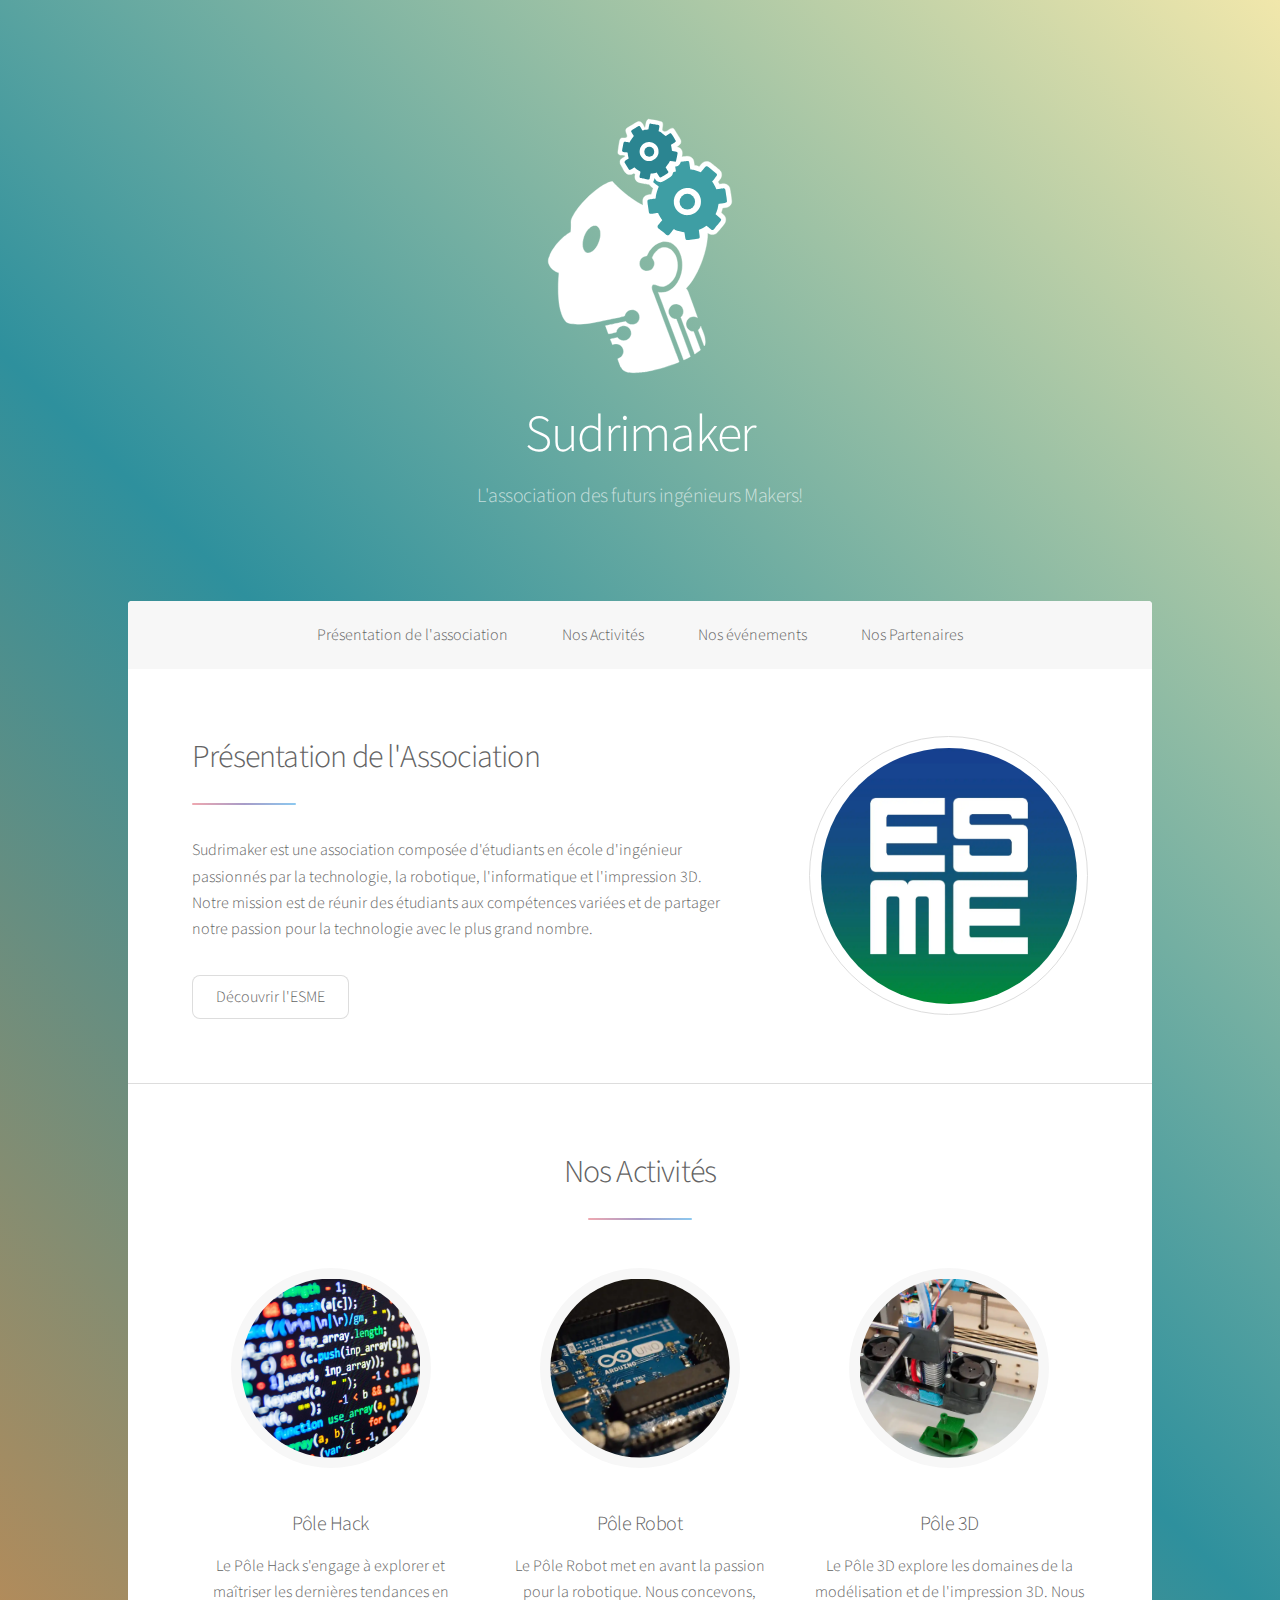
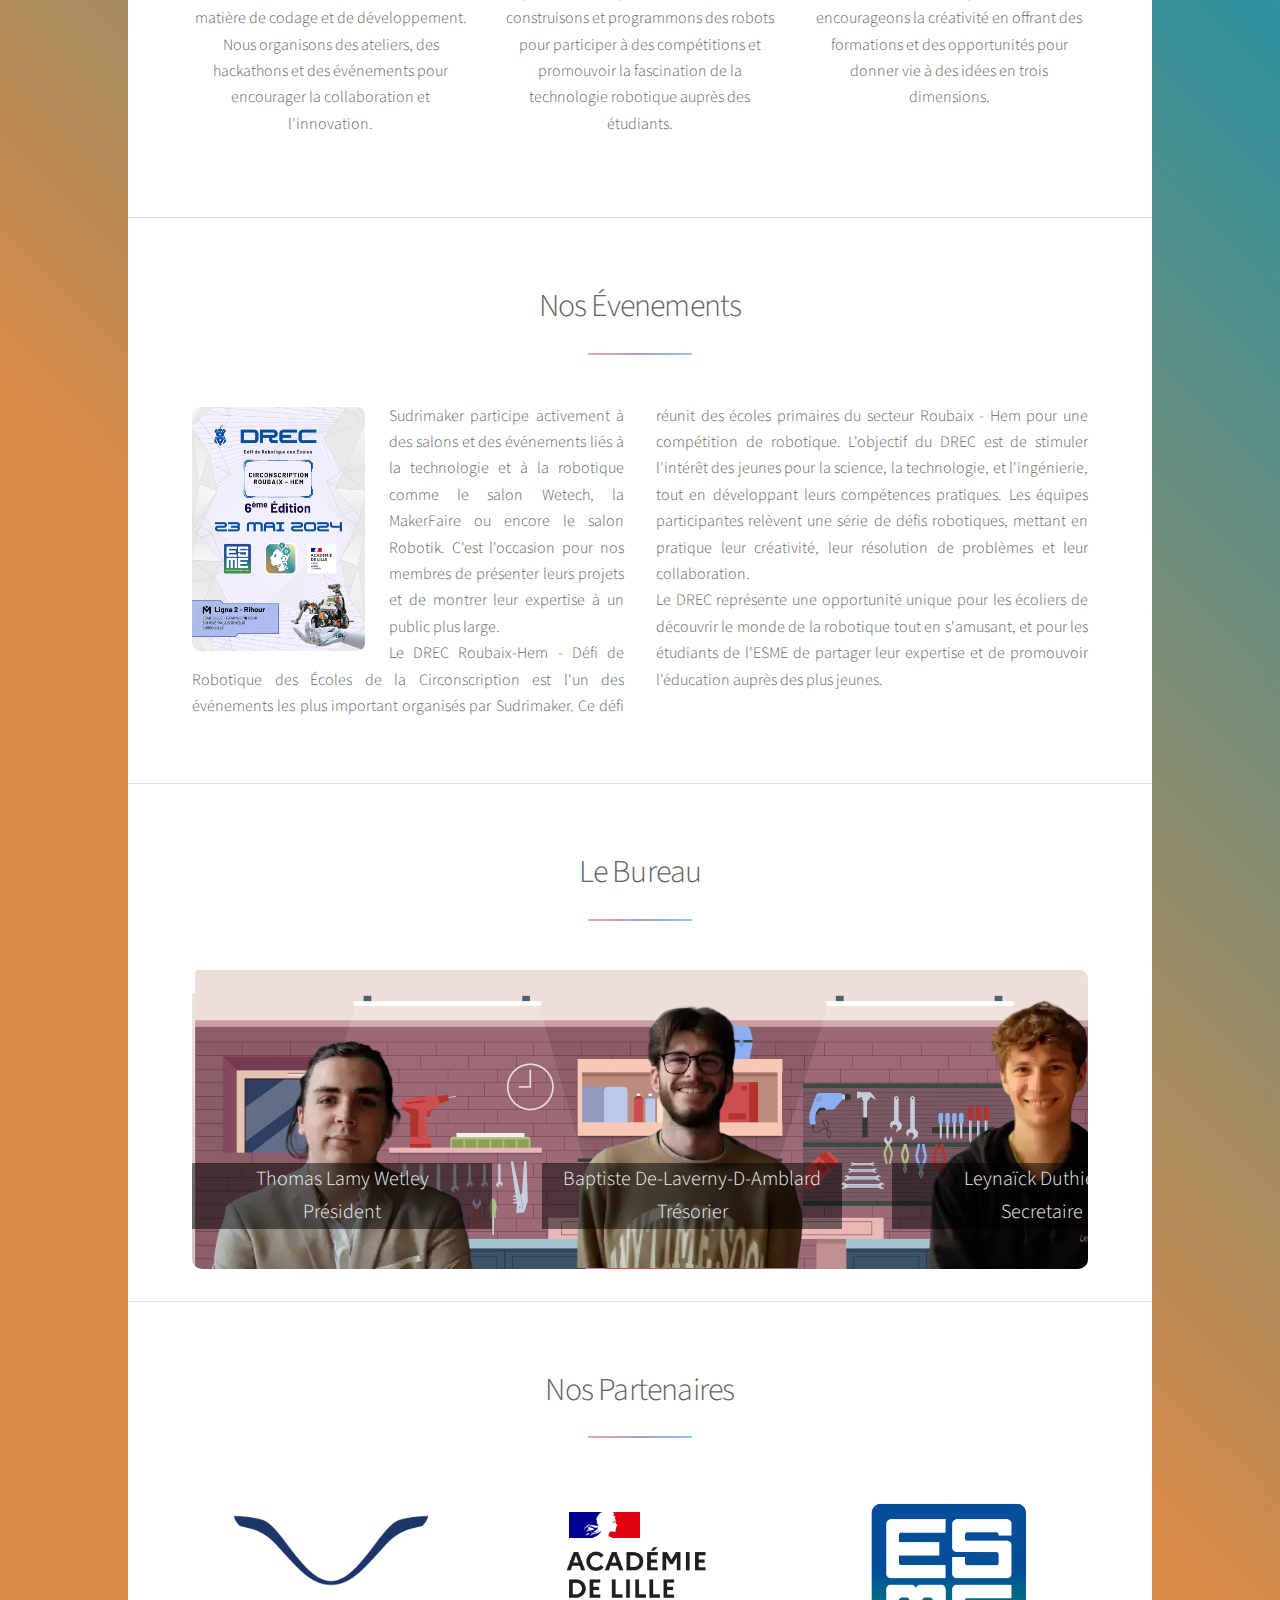
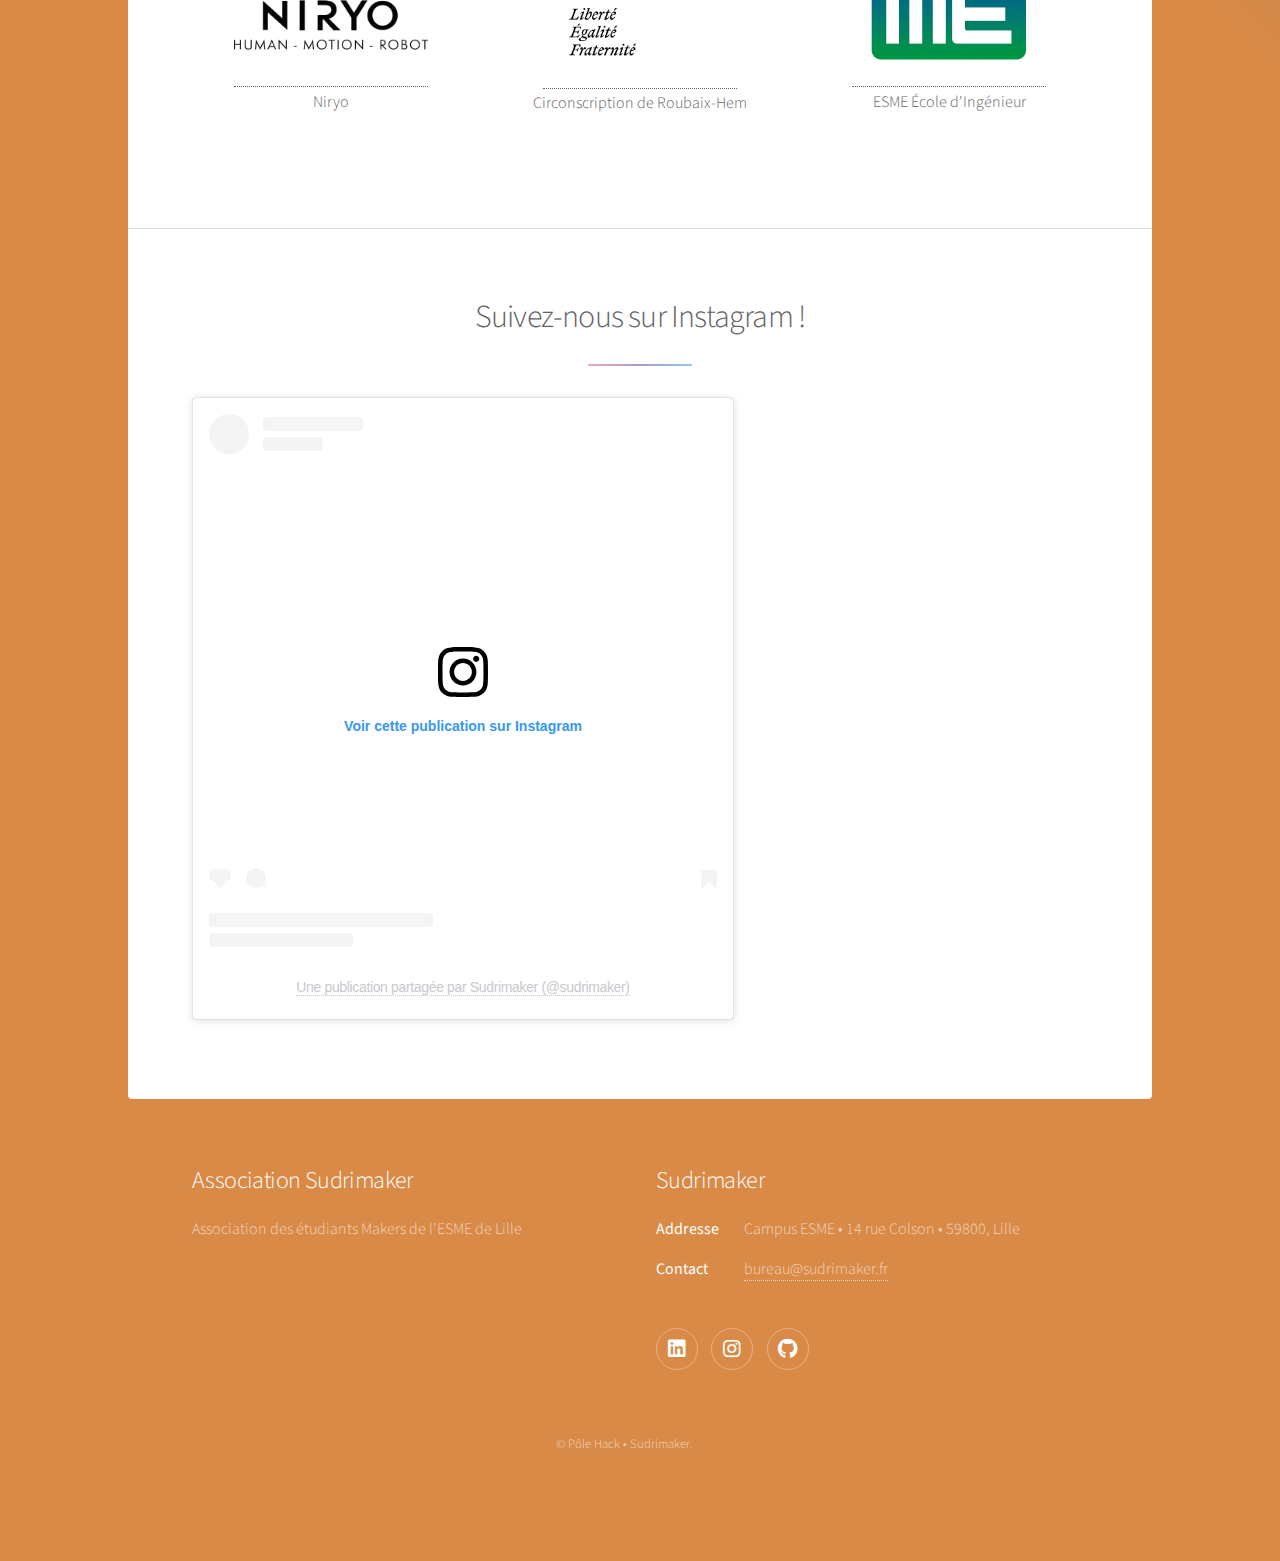
==== index.html @ 2060eed5 "Update address and background image in generic.html" ====
<!DOCTYPE HTML>
<html lang="fr">

<head>
	<title>Sudrimaker</title>
	<meta charset="utf-8" />
	<meta name="viewport" content="width=device-width, initial-scale=1, user-scalable=no" />
	<meta name="description" content="Association de robotique de l'école d'ingénieur ESME de Lille" />
	<meta name="theme-color" content="#ffffff" />
	<link rel="stylesheet" href="assets/css/main.css" />
	<noscript>
		<link rel="stylesheet" href="assets/css/noscript.css" />
	</noscript>
	<link rel="apple-touch-icon" sizes="180x180" href="./images/icons/apple-touch-icon.png">
	<link rel="icon" type="image/png" sizes="32x32" href="./images/icons/favicon-32x32.png">
	<link rel="icon" type="image/png" sizes="16x16" href="./images/icons/favicon-16x16.png">
	<link rel="manifest" href="./web.manifest">
</head>

<body class="is-preload">
	<!-- <div id="sidepanel" class="sidepanel">
		<a href="javascript:void(0)" class="closebtn" onclick="closeNav()">×</a>
		<a href="#intro">Présentation de l'association</a>
		<a href="#activity">Nos Activités</a>
		<a href="#events">Nos événements</a>
		<a href="#partnership">Nos Partenaires</a>
	</div> -->
	<!-- Wrapper -->
	<div id="wrapper">

		<!-- Header -->
		<header id="header" class="alt">
			<span class="logo">
				<svg version="1.1" id="svg1" width="300" viewBox="0 0 832 832" sodipodi:docname="tête stickers.svg" inkscape:version="1.3.2 (1:1.3.2+202311252150+091e20ef0f)" xml:space="preserve" inkscape:export-filename="tête.png" inkscape:export-xdpi="163.262" inkscape:export-ydpi="163.262" xmlns:inkscape="http://www.inkscape.org/namespaces/inkscape" xmlns:sodipodi="http://sodipodi.sourceforge.net/DTD/sodipodi-0.dtd" xmlns:xlink="http://www.w3.org/1999/xlink" xmlns="http://www.w3.org/2000/svg" xmlns:svg="http://www.w3.org/2000/svg"><defs id="defs1"><color-profile name="HP-Pavilion-Laptop-14-ce3xxx" xlink:href="file:///home/baptiste/.local/share/icc/edid-84547e609aaa716caf8377bcf81e9255.icc" id="color-profile1"></color-profile></defs><sodipodi:namedview id="namedview1" pagecolor="#505050" bordercolor="#eeeeee" borderopacity="1" inkscape:showpageshadow="0" inkscape:pageopacity="0" inkscape:pagecheckerboard="0" inkscape:deskcolor="#d1d1d1" inkscape:zoom="2.3566616" inkscape:cx="325.67255" inkscape:cy="653.46675" inkscape:window-width="1360" inkscape:window-height="732" inkscape:window-x="0" inkscape:window-y="0" inkscape:window-maximized="1" inkscape:current-layer="g3" showguides="false"></sodipodi:namedview><g inkscape:groupmode="layer" inkscape:label="Image" id="g1"><g id="g2" transform="translate(-2.5853357,4.0598743)"><g id="g3" transform="translate(-1.4069605,42.97663)"><path id="rect9" style="fill: rgb(255, 255, 255); fill-opacity: 1; stroke: rgb(255, 255, 255); stroke-width: 1; stroke-linecap: round; stroke-opacity: 1;" d="m 443.33008,17.759766 c -8.28029,1.384167 -7.13242,22.901928 -9.61719,23.201172 -2.65042,0.319193 -6.86079,-22.771914 -21.80469,-15.78125 -2.55962,1.197374 -19.54287,11.972427 -24.57031,14.36914 -15.75695,7.51175 0.81873,21.606743 -3.45588,26.96841 -5.81792,7.297433 -17.43021,-3.78274 -20.4213,10.20959 -1.94999,9.122038 -4.11138,26.611152 -4.78279,31.731152 -1.64884,12.57378 19.35747,6.85002 20.29736,10.6733 1.13759,4.62751 -24.05055,6.48122 -10.78387,27.52692 1.20913,1.91809 6.72983,12.3573 7.92968,14.27539 3.39347,5.42487 6.50817,8.02129 11.31641,9.4336 3.78725,1.11242 9.27963,0.26428 13.30859,-2.05469 l 2.15821,-1.24219 1.93554,1.29102 c 1.61479,1.07715 1.9056,1.41324 1.75,2.0332 -0.41844,1.66723 -0.84847,5.45276 -0.85546,7.52539 -0.0197,6.62506 4.50992,12.67457 11.0371,14.74024 3.76562,1.19172 23.89228,5.13567 26.21875,5.13867 l 1.89063,0.004 1.47656,1.90821 c 0.81163,1.05039 3.41987,3.47354 5.79688,5.38476 l 4.32226,3.47657 -0.98437,2.66796 c -0.92176,2.49874 -3.4023,11.64013 -3.65039,13.45118 -0.10719,0.78249 -0.30507,0.84483 -4.87305,1.54687 -8.93829,1.37368 -12.63066,3.13878 -16.06445,7.68555 -2.36453,3.13092 -3.25774,6.29253 -3.24414,11.47461 0.006,2.22836 0.22237,5.53966 0.48242,7.35937 0.26009,1.81967 0.43462,3.34859 0.38672,3.39649 -22.05029,-10.47997 -46.30829,-29.03515 -60.20313,-41.7461 -6.13835,-5.61536 -17.49365,-16.25148 -21.63086,-21.03125 l -2.82422,-3.26367 -2.03711,0.19922 c -3.86561,0.37593 -7.96484,1.79195 -15.20507,5.25586 -2.85865,1.36766 -6.64344,3.33995 -8.41211,4.38086 -10.32385,6.07591 -26.01029,17.95704 -35.71289,27.05078 -2.10077,1.96895 -4.80139,4.4619 -6.00196,5.54102 -7.77203,6.98576 -26.76594,28.33193 -30.72461,34.52929 -0.34418,0.53882 -1.3892,2.02598 -2.32226,3.30469 -3.37809,4.62961 -4.72818,6.69532 -6.28906,9.63086 -0.87421,1.6441 -1.9966,3.737 -2.49414,4.65039 -4.85821,8.91843 -6.09773,12.74707 -5.97266,18.43359 0.21337,9.70211 0.0198,18.70962 -0.52149,24.2461 -0.3071,3.14131 -0.3309,3.17881 -2.55078,4.3164 -2.83433,1.45248 -5.71716,3.31014 -10.04883,6.47461 -2.00941,1.468 -4.02768,2.91544 -4.48437,3.21485 -0.45669,0.29939 -1.43961,1.11939 -2.18555,1.82226 -0.74594,0.70288 -2.75141,2.54686 -4.45508,4.09961 -4.8054,4.37975 -5.88032,5.47192 -10.46484,10.61133 -5.33506,5.98079 -4.9117,5.48702 -6.57226,7.65039 -3.66913,4.78015 -9.38568,13.08164 -11.66797,16.94531 -1.62248,2.7467 -5.844,11.44539 -5.72071,11.78711 0.0669,0.18555 -0.13913,0.86063 -0.45703,1.5 -0.95081,1.9122 -2.55299,6.07729 -3.28906,8.54883 -0.86054,2.88961 -0.95439,8.8781 -0.18555,11.89063 0.62278,2.44025 2.96153,7.3691 4.96289,10.46289 2.09957,3.24559 6.5053,7.48408 10.84375,10.42968 4.19285,2.84672 6.62384,4.11042 10.42578,5.42188 l 2.65821,0.91601 -0.008,2.32032 c -0.008,2.38482 -0.48819,9.49836 -0.66211,9.79492 -0.0535,0.0913 -0.19875,2.48102 -0.32422,5.3125 -0.12546,2.83149 -0.28958,5.89717 -0.36328,6.81055 -0.3421,4.2387 -0.44844,28.23666 -0.15039,33.87695 0.62907,11.90436 2.04701,26.7332 3.1914,33.38086 1.8349,10.65902 6.97209,27.29617 9.94922,32.21679 0.38683,0.63937 0.78762,1.38829 0.88867,1.66407 0.53709,1.46534 6.07383,9.37098 7.17383,10.24219 2.0232,1.60241 6.01254,3.57736 8.36914,4.14453 14.01311,3.37252 32.47152,3.27911 59.1211,-0.29883 9.99314,-1.34166 23.84354,-3.92508 34.54296,-6.44531 3.01417,-0.70997 9.21631,-2.05825 13.78321,-2.99415 4.56691,-0.93589 9.87291,-2.05877 11.79101,-2.49609 1.9181,-0.4373 5.57926,-1.16915 8.13672,-1.62695 6.23553,-1.11621 10.32351,-1.98264 14.11719,-2.99024 1.73543,-0.46094 5.02318,-1.2235 7.30664,-1.69531 5.54211,-1.14512 5.51711,-1.13318 5.78711,-2.93359 0.34436,-2.29641 2.84465,-7.10043 4.8164,-9.25782 7.6807,-8.40381 21.18184,-9.17186 29.28907,-1.66601 6.55906,6.07256 8.74883,14.1571 6.07031,22.41211 -0.58204,1.79383 -3.13742,5.84982 -4.95117,7.85742 -4.16135,4.60612 -12.16917,6.92616 -19.10938,5.53711 -5.05745,-1.01225 -9.49442,-3.69186 -12.33203,-7.44922 l -0.8418,-1.11523 -4.44726,1.01758 c -2.44596,0.56 -5.94278,1.3313 -7.76953,1.71289 -1.82677,0.38159 -4.5171,0.98149 -5.97852,1.33398 -2.40682,0.58053 -7.23169,1.54919 -18.10156,3.63477 -4.20812,0.80738 -3.94755,0.75183 -5.8125,1.25586 -0.73071,0.19748 -4.26228,0.98786 -7.84961,1.75585 l -6.52344,1.39649 0.98438,2.70117 c 1.40482,3.85678 7.31582,19.6257 7.39062,19.7168 0.22946,0.27921 20.90661,-4.18977 21.72461,-4.69531 0.16887,-0.10438 0.41164,-0.89505 0.54102,-1.75782 0.6447,-4.2991 3.46935,-8.73017 7.43945,-11.67383 2.95218,-2.1889 5.16355,-3.22608 8.29883,-3.89062 9.17198,-1.94405 18.60684,2.46246 22.87891,10.68555 1.6799,3.23354 2.39925,6.06238 2.40625,9.46679 0.008,3.79987 -0.47595,5.76955 -2.31836,9.45117 -2.63126,5.25799 -6.11006,8.31638 -11.61329,10.21485 -8.06611,2.78259 -17.36203,0.38858 -22.75781,-5.86133 l -1.52929,-1.76953 -6.21485,1.28125 c -7.83788,1.6169 -13.40925,2.86434 -13.58789,3.04297 -0.17728,0.1773 1.51178,5.22937 1.9082,5.70703 0.22818,0.27495 2.60604,6.34036 3.79102,9.66992 0.0931,0.26157 1.13858,-0.002 3.23047,-0.81055 2.87919,-1.1129 3.34773,-1.19508 6.74805,-1.19531 3.12555,-2.3e-4 4.00747,0.12877 6.10156,0.88672 5.57225,2.01693 9.20652,4.83175 11.71875,9.07813 2.95295,4.9913 3.82776,9.61043 2.79297,14.75195 -0.61045,3.03296 -2.64854,7.26997 -4.75391,9.88281 -2.06849,2.56708 -6.34145,5.14541 -10.77148,6.5 -0.49794,0.15226 -0.43831,0.50415 0.55664,3.26172 5.87919,16.29445 6.98861,18.95784 8.875,21.32227 0.56683,0.71047 1.56668,2.27334 2.22265,3.47265 2.11039,3.85827 7.06397,7.02805 13.31641,8.51953 1.18739,0.28324 2.68291,0.65305 3.32227,0.82227 4.47717,1.18499 19.10968,1.71392 27.40039,0.99023 2.00943,-0.17539 5.89659,-0.47262 8.63671,-0.66015 2.74015,-0.18755 5.50518,-0.47152 6.14454,-0.63086 0.63937,-0.15935 2.1329,-0.3829 3.32031,-0.4961 2.85869,-0.27263 5.77403,-0.80812 18.43359,-3.39062 21.57958,-4.40214 36.68115,-8.70933 61.44531,-17.52344 5.46692,-1.94576 15.71023,-6.07348 16.24219,-6.54492 0.26296,-0.23305 -0.95447,-4.02107 -2.2832,-7.10547 -0.23609,-0.54804 -1.20501,-3.16369 -2.1543,-5.8125 -0.94929,-2.64879 -2.52014,-6.83466 -3.49023,-9.30078 -2.24527,-5.70766 -57.48173,-153.18188 -62.25,-165.33008 -2.71247,-7.11082 -7.6214,-15.7282 -5,-23.52344 4.44488,-10.45752 18.85713,4.90211 33.02929,1.39063 9.00503,-2.58622 16.86954,-7.30602 22.75586,-14.64453 3.59235,-3.84344 9.429,-13.81897 10.49414,-17.93555 0.23635,-0.91336 0.95562,-3.19593 1.59766,-5.07422 1.4279,-4.17736 2.00015,-6.88992 2.66797,-12.64258 0.94284,-8.12189 0.39702,-16.99024 -1.49805,-24.36328 -0.38991,-1.51703 -0.83648,-3.28055 -0.99414,-3.91992 -0.56226,-2.28009 -2.60072,-7.01848 -4.17578,-9.70508 -3.31723,-5.65832 -8.62816,-11.92503 -11.63476,-13.73047 -7.00267,-4.20502 -9.77894,-5.30833 -14.39649,-5.72265 -3.97546,-0.35669 -5.90511,-0.31235 -7.80469,0.18164 -0.7307,0.19003 -1.5541,0.33903 -1.82812,0.33203 -0.70468,-0.0184 -5.43174,1.6194 -7.44336,2.57812 -2.21459,1.05544 -4.23362,2.65519 -7.94727,6.30274 -4.71177,4.62796 -6.92962,7.63376 -9.47851,12.83984 -0.94408,1.92825 -1.82631,3.61397 -1.95899,3.74414 -0.1327,0.13016 -0.3981,0.86133 -0.58984,1.625 -0.33891,1.34989 -0.30451,1.44801 1.21094,3.54688 3.6624,5.07227 5.18766,9.61059 4.8125,14.31836 -0.34049,4.27315 -1.45604,7.08763 -4.63282,11.6914 -3.1076,4.50357 -10.02237,7.86914 -16.16992,7.86914 -6.2581,0 -13.11467,-3.27294 -16.58789,-7.91796 -5.12248,-6.85077 -5.73368,-15.90442 -1.57422,-23.29688 3.13475,-5.57118 9.16182,-9.50575 15.56836,-10.16211 2.01171,-0.2061 2.17875,-0.28644 2.58399,-1.25976 0.704,-1.69075 3.81151,-8.00129 4.02929,-8.18165 0.11025,-0.0914 0.63831,-0.97527 1.17188,-1.96484 0.53355,-0.98961 1.19278,-2.05865 1.4668,-2.375 0.27402,-0.31636 0.87338,-1.12332 1.33007,-1.79297 8.2684,-12.12395 20.28273,-20.92327 32.41407,-23.73828 6.53928,-1.51738 13.73443,-1.38594 20.22851,0.36914 1.91076,0.51642 4.964,1.72569 5.09375,2.01758 0.0609,0.13706 0.30209,0.25 0.53516,0.25 0.5557,0 4.05372,1.87119 5.36328,2.86914 0.56526,0.43078 1.12454,0.7832 1.24219,0.7832 0.42444,0 7.52495,6.19999 7.53515,6.58008 0.003,0.12571 0.71398,0.97747 1.57813,1.89258 2.10934,2.23374 5.94805,7.94938 7.80664,11.62305 4.70775,9.30518 7.69659,20.16657 8.22656,29.89258 0.63811,11.71047 0.14144,19.34936 -1.86523,28.72851 -0.66008,3.08512 -3.99442,13.70206 -4.79883,15.2793 -0.32607,0.63938 -1.57337,3.18034 -2.77149,5.64648 -2.60626,5.36465 -5.18512,9.43546 -8.77148,13.8418 -4.49639,5.52444 -10.85547,11.30706 -15.18164,13.80664 -8.81814,5.09495 -15.52463,7.00238 -24.47266,6.95898 -4.2561,-0.0207 -5.75203,-0.18926 -8.32617,-0.93554 -0.49877,-0.14461 -0.44868,0.17703 0.37695,2.42773 1.24306,3.38864 6.63207,17.67972 6.99024,18.53711 3.27095,8.42428 6.45899,16.88742 9.46484,25.4082 0.12252,0.45669 0.45688,1.42945 0.74219,2.16016 16.90083,43.47627 32.45429,87.31944 49.44531,130.86133 0.84621,2.3748 1.86131,5.21622 2.25586,6.31445 0.39455,1.09826 0.83434,2.0416 0.97656,2.0957 0.30483,0.11575 14.64139,-6.94166 16.91407,-8.32617 1.68935,-1.02915 1.45649,-0.79678 0.55273,-3.40429 -5.06391,-14.61031 -33.08471,-89.2892 -37.04297,-98.72852 l -1.16211,-3.07227 -1.38476,-0.008 c -4.07473,-0.0169 -10.00451,-2.35319 -13.15039,-5.18164 -0.94342,-0.84818 -2.37541,-2.46587 -3.18164,-3.5957 -4.3035,-6.03082 -5.22414,-12.78006 -2.63672,-19.33203 3.43935,-8.70932 11.70484,-14.18737 20.57031,-13.63477 5.46834,0.34087 9.7074,2.25986 13.79492,6.24609 5.08963,4.96351 7.20631,13.46876 5.11524,20.5586 -0.90898,3.08191 -3.03077,6.78416 -4.89844,8.54687 l -1.7207,1.62305 0.75195,1.57617 c 1.3383,2.8018 8.97584,23.95818 9.02344,24.04688 9.3755,22.61181 16.87106,45.98907 25.99414,68.66406 0.3786,1.09606 0.79029,2.14349 0.91601,2.32617 0.12571,0.18268 0.58918,1.45219 1.0293,2.82227 0.44012,1.37007 0.83335,2.54473 0.87305,2.61133 0.11588,0.19413 9.69526,-6.31518 11.19531,-7.60743 0.75136,-0.64729 2.15032,-1.74482 3.10937,-2.4375 0.95905,-0.69268 1.74414,-1.39232 1.74414,-1.55468 -5.55516,-16.01584 -12.3445,-31.58141 -17.76953,-47.64063 -0.23102,-0.54802 -0.60578,-1.48248 -0.83203,-2.07617 -0.34981,-0.91788 -0.57597,-1.08008 -1.51172,-1.08008 -1.89739,10e-6 -5.8778,-0.97842 -7.95312,-1.95508 -10.72265,-5.04612 -15.07278,-17.4385 -9.90039,-28.20507 0.92749,-1.93067 1.84283,-3.1642 3.74414,-5.04688 6.83053,-6.76355 15.97652,-8.49082 23.71875,-4.47852 1.25612,0.65099 2.327,1.14089 2.3789,1.0879 0.0519,-0.053 -1.39144,-4.05751 -3.20703,-8.89844 -1.8156,-4.84091 -3.58379,-9.7133 -3.92968,-10.82813 -0.34589,-1.11483 -1.7771,-5.15133 -3.17969,-8.96875 -1.40261,-3.81743 -2.96666,-8.13625 -3.47656,-9.59765 -0.5099,-1.46141 -1.83083,-5.04789 -2.93555,-7.97071 -2.49634,-6.60477 -5.64077,-15.27244 -7.56641,-20.85742 -2.30713,-6.69158 -4.56127,-11.04076 -6.73242,-12.99023 -0.38756,-0.348 -0.70508,-0.76847 -0.70508,-0.93555 0,-0.16707 1.55032,-1.98273 3.44336,-4.03516 5.60503,-6.07692 15.03151,-19.16187 19.53125,-27.11132 7.99258,-14.12011 7.80574,-13.7529 14.32617,-28.23243 1.93317,-4.2929 3.91559,-9.00148 4.40625,-10.46289 0.49066,-1.46142 1.44968,-4.07708 2.13086,-5.8125 1.35452,-3.45092 5.75424,-16.8986 7.17188,-21.91992 1.95143,-6.91209 4.29365,-16.83931 5.28906,-22.41992 0.45616,-2.55745 0.97699,-5.36768 1.15625,-6.24609 0.31462,-1.54157 1.37388,-10.176 2.00586,-16.33985 0.16855,-1.64409 0.31141,-4.81887 0.31641,-7.05664 0.005,-2.23778 0.13542,-4.07031 0.29101,-4.07031 0.1556,0 1.31406,0.67949 2.57422,1.50781 3.23499,2.12639 5.69098,2.81055 10.07227,2.81055 7.63954,0 11.12246,-2.11095 18.36328,-11.12695 3.12247,-3.88803 6.02275,-7.44742 11.17578,-13.7129 6.24812,-7.597 7.39122,-9.94051 7.61133,-15.60742 0.13003,-3.34723 0.0545,-4.04156 -0.71875,-6.52148 -1.29856,-4.16491 -3.43106,-6.79913 -9.38282,-11.58789 l -2.37109,-1.90625 0.81836,-2.56641 c 0.44954,-1.41181 1.30685,-4.36013 1.90625,-6.55078 l 1.08984,-3.98242 5.61719,-0.86328 c 6.88086,-1.0573 9.45896,-1.88734 12.69141,-4.08594 3.15442,-2.14553 4.99316,-4.71308 6.24023,-8.71289 0.81249,-2.60577 0.86995,-3.14774 0.6875,-6.54883 -0.10936,-2.03953 -1.1658,-10.36114 -2.34765,-18.49023 -2.37376,-16.32717 -2.84066,-18.21316 -5.38672,-21.80274 -2.28153,-3.21661 -5.51057,-5.29802 -10.01172,-6.44922 -3.19487,-0.81701 -6.4433,-0.81038 -11.71094,0.0215 -2.28346,0.36062 -4.32164,0.65715 -4.52734,0.66015 -0.20572,0.003 -0.91046,-1.00522 -1.56641,-2.23828 -0.65597,-1.23307 -1.49033,-2.68558 -1.85547,-3.22851 -0.64852,-0.96434 -0.6505,-1.00412 -0.0449,-1.66211 1.48105,-1.60944 7.11861,-9.08392 7.68359,-10.1875 2.79886,-5.46704 2.48453,-13.39052 -0.72265,-18.19336 -1.62538,-2.43403 -5.21195,-5.64965 -15.63672,-14.01953 -1.22117,-0.98046 -4.3851,-3.54233 -7.03125,-5.69336 -7.90989,-6.42981 -10.32715,-7.54883 -16.32227,-7.54883 -7.52844,0 -11.64063,2.64913 -18.9375,12.19336 -0.72728,0.95127 -1.48334,1.73714 -1.67968,1.74414 -0.19635,0.008 -1.46782,-0.36854 -2.82422,-0.83594 -1.3564,-0.46739 -4.17258,-1.28546 -6.25977,-1.81836 -2.08721,-0.53288 -3.89624,-1.08511 -4.01953,-1.22656 -0.12329,-0.14145 -0.55275,-2.61711 -0.95312,-5.5 -0.94024,-6.77031 -1.60947,-8.88074 -3.78126,-11.91406 -3.52815,-4.9278 -8.16439,-7.25496 -14.45507,-7.25586 -1.77164,-2.6e-4 -6.03503,0.38834 -9.47266,0.86328 -3.43764,0.47494 -6.3213,0.79198 -6.4082,0.70508 -0.087,-0.0869 0.16025,-1.70868 0.54883,-3.60352 0.94483,-4.60743 0.80991,-10.46607 -0.30664,-13.31836 -2.09667,-5.356112 -5.97324,-8.346339 -13.25,-10.218748 L 521.625,94.142578 c 7.13143,-4.815667 16.34769,-10.177587 9.82227,-21.791016 -6.52542,-11.613427 -17.15039,-27.623046 -17.15039,-27.623046 -6.40477,-9.598986 -20.80249,11.095382 -27.66407,6.490234 -1.56671,-1.051497 -1.57552,-0.343762 -4.43164,-2.623047 -2.97819,-2.376705 5.50866,-21.812997 -2.83789,-24.246094 -13.88977,-4.048993 -24.2794,-5.045844 -34.24805,-6.58789 -0.63969,-0.099 -1.23313,-0.09423 -1.78515,-0.002 z M 294.91797,312.02344 c 1.62452,-10e-4 3.19912,0.15705 4.07226,0.47461 4.67093,1.69887 8.22078,6.19975 10.28711,13.04297 0.78967,2.61521 0.91121,3.66 1.04688,9.02929 0.13192,5.22073 0.052,6.65196 -0.57227,10.21094 -2.31906,13.22385 -8.7591,25.50565 -12.51367,29.88281 -0.62675,0.73071 -2.16458,2.53565 -3.41797,4.00977 -2.25356,2.65042 -5.70061,5.31672 -9.98633,7.72265 -3.13376,1.75921 -7.05784,2.38784 -10.58007,1.69532 -2.04399,-0.40189 -4.15719,-1.73604 -6.43555,-4.06446 -6.2132,-6.34974 -7.94984,-19.7658 -4.38867,-33.9082 2.71972,-10.8008 7.37193,-20.09068 13.73828,-27.43359 4.45121,-5.13404 9.55779,-8.75052 14.37695,-10.18164 1.07432,-0.31935 2.74852,-0.47947 4.37305,-0.48047 z m 293.55664,279.88672 -0.98242,2.14648 c -1.16265,2.53644 -3.62296,5.94583 -5.04883,7 -0.55769,0.41232 -1.01367,0.88446 -1.01367,1.04883 0,0.57151 12.79907,32.94419 15.09179,40.16797 0.37771,1.15381 1.14429,3.19465 1.47071,3.84961 0.85501,-0.57723 1.95171,-2.03134 2.23242,-3.42188 3.47007,-17.18981 -4.74118,-33.58233 -10.92578,-48.3125 z" sodipodi:nodetypes="[base64]" class="svg-elem-1"></path><path id="path6" style="fill: rgb(62, 158, 164); fill-opacity: 1; stroke-width: 1.03793;" d="m 554.28636,133.2161 -3.11914,0.0918 c -1.71502,0.0499 -6.46037,0.56791 -10.54688,1.15234 l -7.43164,1.0625 -0.90039,2.55469 c -1.14123,3.23485 -3.06578,5.79099 -5.67187,7.53126 -2.01119,1.34302 -6.55186,3.03515 -8.14454,3.03515 -0.44725,0 -0.8125,0.0827 -0.8125,0.18555 0,0.24165 1.59678,10.99621 1.80469,12.1543 0.12872,0.71703 0.0101,0.91774 -0.63672,1.08008 -0.43716,0.10974 -1.73944,0.63237 -2.89258,1.16211 -1.15314,0.52975 -2.65675,1.1942 -3.34179,1.47656 -0.97012,0.39986 -1.24414,0.69716 -1.24414,1.34375 0,0.45658 -0.37645,2.02005 -0.83594,3.47461 -1.47663,4.67433 -3.77598,7.0972 -10.62305,11.1914 -1.46142,0.87386 -4.37576,2.66584 -6.47656,3.98243 -9.3632,5.86806 -12.32519,7.12695 -16.77344,7.12695 -3.33696,0 -7.12662,-1.2136 -9.69922,-3.10742 -1.76802,-1.30156 -4.10079,-4.09118 -6.01367,-7.18946 -0.70442,-1.14099 -0.71754,-1.14518 -0.72265,-0.28515 -0.0102,1.54859 -1.66208,6.71139 -2.67578,8.36133 -0.54059,0.87985 -0.98438,1.73132 -0.98438,1.89257 0,0.16124 0.56104,0.71242 1.24609,1.22266 0.68503,0.51024 2.23687,1.74973 3.44727,2.75586 3.02438,2.51404 6.12754,5.01427 7.25781,5.8457 0.51924,0.38197 1.55512,1.27809 2.30078,1.99219 l 1.35547,1.29883 -0.7793,1.67187 c -1.18554,2.54221 -4.71528,12.60032 -5.4746,15.59961 -1.486,5.86965 -1.86059,7.96013 -2.25782,12.6211 -0.10897,1.27874 -0.2487,2.381 -0.31054,2.44922 -0.0619,0.0682 -4.26661,0.71354 -9.34375,1.43359 -10.05896,1.42656 -11.62724,1.87612 -12.70899,3.65039 -0.97215,1.59455 -0.8752,3.68626 0.66797,14.38867 0.7375,5.11496 1.62895,11.39174 1.98047,13.94922 0.91798,6.67856 1.20935,7.46261 3.31055,8.90234 1.1648,0.7981 2.7281,0.71577 11.11718,-0.58593 9.81597,-1.52308 11.81055,-1.72013 11.81055,-1.17188 0,0.53002 4.0993,8.72262 4.99219,9.97656 0.35911,0.50435 0.65369,1.04278 0.65625,1.19727 9.4e-4,0.15448 0.67596,1.17512 1.49609,2.26758 0.82013,1.09246 1.49024,2.08872 1.49024,2.21289 0,0.12419 0.59742,0.98184 1.32812,1.90625 0.73071,0.92441 1.33008,1.88468 1.33008,2.13476 0,0.2501 -0.50993,1.03958 -1.13281,1.75391 -3.72855,4.276 -4.64483,5.36926 -5.125,6.11523 -0.29395,0.45669 -0.85796,1.20347 -1.25391,1.66016 -4.88565,5.63501 -5.55957,6.84724 -5.12305,9.23438 0.35899,1.96317 0.94394,2.69418 4.57422,5.71679 4.15265,3.45754 3.82966,3.19292 8.89063,7.25782 2.3748,1.90738 5.31229,4.30401 6.52929,5.32617 3.75998,3.15797 4.87167,4.01758 5.19727,4.01758 0.17259,0 0.49147,0.21289 0.70703,0.47265 0.21556,0.25972 0.96596,0.56893 1.66797,0.6875 2.33524,0.39454 3.66062,-0.64817 8.65625,-6.80664 1.11136,-1.37008 2.43154,-2.93831 2.93359,-3.48633 0.50207,-0.54804 1.57464,-1.89417 2.38282,-2.99023 0.80817,-1.09605 1.79884,-2.33898 2.20117,-2.76172 0.80656,-0.84749 0.77518,-0.85171 5.26367,0.87695 5.4638,2.1043 7.21287,2.7271 9.29883,3.3125 3.843,1.07852 6.75646,1.66995 11.12695,2.25586 2.28346,0.30614 4.31996,0.59958 4.52539,0.65235 0.20543,0.0528 0.47301,0.81697 0.59375,1.69921 0.12073,0.88223 0.43332,2.72562 0.69531,4.09571 0.26199,1.37007 0.71854,4.65783 1.01563,7.30664 0.60628,5.40549 1.28267,7.33162 2.92969,8.33594 1.55508,0.94827 3.66199,0.81899 16.79297,-1.0293 17.89367,-2.51868 18.95219,-2.75096 20.01171,-4.38281 0.82242,-1.26667 0.89866,-2.56102 0.40235,-6.90821 -0.51419,-4.50372 -1.71471,-13.34133 -1.97071,-14.50976 -0.11791,-0.53825 0.0343,-0.78299 0.58985,-0.95313 0.96827,-0.29654 8.13589,-3.7971 10.71094,-5.23047 2.25695,-1.25629 4.72858,-2.86822 7.64062,-4.98632 l 1.99219,-1.44922 1.35937,1.1914 c 0.74778,0.6557 1.86988,1.5972 2.49219,2.0918 2.21271,1.7586 6.13454,4.95666 7.61133,6.20508 0.82465,0.69714 1.97654,1.51347 2.55859,1.81445 1.44456,0.74702 3.9875,0.70304 5.29102,-0.0918 0.90126,-0.54952 3.4031,-3.37294 5.58203,-6.29687 0.35672,-0.47871 1.95662,-2.4393 3.55469,-4.35742 1.59807,-1.9181 3.84735,-4.65004 4.99804,-6.07031 1.1507,-1.42031 2.92198,-3.58595 3.9375,-4.81446 3.39913,-4.11193 3.89546,-5.24573 3.27735,-7.48437 -0.35391,-1.28176 -2.08623,-3.00322 -7.11524,-7.06641 -6.44377,-5.20625 -7.64911,-6.21495 -7.87304,-6.59766 -0.12776,-0.21834 7.8e-4,-0.83402 0.28515,-1.36914 0.28436,-0.53512 0.79312,-1.72139 1.12891,-2.63476 0.33578,-0.91338 0.85962,-2.33225 1.16601,-3.1543 0.30639,-0.82204 0.67842,-1.94417 0.82618,-2.49219 0.14774,-0.54804 0.51925,-1.66819 0.82422,-2.49023 1.12136,-3.02273 1.93167,-6.61338 2.99609,-13.27344 0.27625,-1.72836 0.662,-3.2406 0.85742,-3.36133 0.19542,-0.12073 1.27349,-0.31393 2.39649,-0.42968 1.12297,-0.11588 5.65333,-0.79349 10.06836,-1.50391 8.32257,-1.33919 9.64155,-1.75261 10.46484,-3.29492 0.62492,-1.17069 0.49175,-2.96176 -1.03125,-13.8418 -3.18722,-22.76865 -3.04638,-22.12594 -5.17188,-23.32226 -0.73071,-0.41128 -1.82052,-0.7494 -2.42187,-0.75196 -0.60135,-0.003 -5.05815,0.59156 -9.90625,1.32227 -9.72597,1.46589 -10.42188,1.52583 -10.42188,0.89258 0,-0.70086 -5.68673,-11.799 -7.34961,-14.34375 -0.83558,-1.27873 -1.71468,-2.69956 -1.95312,-3.15625 -0.23843,-0.45669 -0.94586,-1.45821 -1.57227,-2.22657 l -1.13867,-1.39648 1.9375,-2.2793 c 1.06583,-1.25303 2.94588,-3.53927 4.17774,-5.08008 7.65764,-9.57817 7.73533,-9.70462 7.36914,-12.14648 -0.18502,-1.23393 -0.47725,-1.6894 -1.72852,-2.71094 -0.82754,-0.67562 -2.74558,-2.27595 -4.26367,-3.55468 -1.51806,-1.27873 -3.8172,-3.14568 -5.10742,-4.1504 -3.16998,-2.46849 -11.6688,-9.83739 -14.91992,-11.86914 -1.56062,-0.9701 -3.49012,-0.97144 -5.05469,-0.004 -0.66302,0.41009 -2.42934,2.23965 -3.92383,4.0664 -1.49452,1.82677 -3.26742,3.98164 -3.94141,4.78907 -0.67396,0.80742 -1.84625,2.30291 -2.60351,3.32226 -0.75727,1.01935 -1.81232,2.3634 -2.34571,2.98633 l -0.9707,1.13281 -1.80469,-0.83203 c -0.9928,-0.45763 -2.70081,-1.16843 -3.79687,-1.57812 -1.09607,-0.40968 -2.89028,-1.09529 -3.98633,-1.52539 -2.3682,-0.92929 -5.93893,-1.96893 -8.4707,-2.4668 -3.49358,-0.68702 -7.15119,-1.29954 -8.99219,-1.50391 l -1.85156,-0.20508 -0.70313,-4.05273 c -0.38658,-2.22859 -1.11252,-6.93594 -1.61328,-10.46094 -0.87171,-6.13634 -0.9563,-6.45992 -1.96679,-7.62891 z m -3.11328,74.89454 c 2.35459,-0.0354 4.6929,0.0656 6.04882,0.31836 6.26524,1.16788 14.83192,4.15311 21.73633,11.66602 4.543,4.65275 7.24877,10.26378 8.99024,16.41601 1.43854,5.13186 1.31026,14.26693 0.0566,18.78516 -1.16472,4.19737 -2.19987,6.69287 -4.11133,9.90625 -1.73304,2.91344 -6.14387,8.25715 -7.84961,9.50976 -7.04726,5.17517 -12.4727,7.5115 -19.95117,8.59375 -1.9693,0.285 -4.58496,0.50421 -5.8125,0.48633 -3.69666,-0.0539 -8.98933,-1.28991 -14.35352,-3.35156 -4.79574,-1.84315 -11.18333,-7.08802 -15.31836,-12.57617 -3.16169,-4.19635 -5.70381,-10.69572 -6.59961,-16.87695 -1.69237,-11.678 2.66118,-24.23449 11.18555,-32.26368 2.97199,-2.79933 3.52959,-3.24242 5.91602,-4.71875 4.53111,-2.8031 8.12633,-4.1979 13.91015,-5.39257 1.42621,-0.29459 3.79775,-0.46655 6.15235,-0.50196 z" sodipodi:nodetypes="cccccsssssssssssssscssssscccssssssssssscsssssssssssssssssssssssssssssssscccssssssssssssssssssssssscsssscccsssssssssscccssscccsccssssssssssssssss" class="svg-elem-2"></path><ellipse style="opacity: 1; fill: rgb(62, 158, 164); fill-opacity: 1; fill-rule: evenodd; stroke: none; stroke-width: 26; stroke-linejoin: bevel; stroke-opacity: 1; paint-order: stroke markers;" id="path8" cx="551.23584" cy="245.9325" rx="21.442242" ry="21.556532" class="svg-elem-3"></ellipse><path id="path3" style="fill: rgb(43, 133, 145); fill-opacity: 1; stroke-width: 1.03793;" d="m 450.17112,29.604775 c -2.58416,-0.213528 -3.7078,0.515986 -4.39257,2.853516 -0.43507,1.485116 -1.6621,7.906872 -2.33985,12.244141 -0.17547,1.122912 -0.25407,1.183254 -1.59375,1.253906 -0.7748,0.04089 -2.2316,0.214739 -3.23633,0.386719 -1.00472,0.171993 -2.3489,0.396185 -2.98828,0.496094 -2.26068,0.353363 -3.18398,0.568304 -5.79297,1.353515 -1.45036,0.436511 -2.64475,0.760273 -2.65625,0.71875 -2.96781,-3.830823 -4.97401,-8.774816 -8.41992,-12.494141 -1.31443,-1.418722 -3.64757,-0.174135 -9.53515,3.623047 -1.09606,0.706907 -4.13806,2.586985 -6.75782,4.177735 -5.9879,3.635896 -7.02734,4.573158 -7.02734,6.333984 0,0.718276 0.1309,1.447556 0.29101,1.621094 0.16011,0.173552 0.66534,0.988502 1.1211,1.810547 0.45576,0.822045 1.98346,3.363035 3.39453,5.646484 1.41108,2.28346 2.61509,4.231702 2.67578,4.330078 0.0607,0.09838 -1.0078,1.498311 -2.37305,3.111328 -3.00636,3.551971 -6.27577,8.436222 -8.13086,12.142579 -1.34405,2.685361 -1.39586,2.740179 -2.41406,2.560546 -2.45146,-0.432511 -8.15834,-1.543398 -9.8457,-1.916015 -2.39704,-0.52933 -3.93944,-0.196138 -4.93945,1.068359 -0.63236,0.799597 -1.07969,2.479413 -2.22657,8.369141 -3.12991,16.073678 -3.13776,16.158428 -1.66406,17.333978 1.16,0.92532 3.39914,1.57454 8.50195,2.4668 5.32715,0.93151 5.97559,1.07253 6,1.30859 0.0115,0.11422 0.0929,1.03044 0.18164,2.03516 0.32477,3.67488 1.55677,10.00235 2.62305,13.48047 0.42035,1.37104 -8.09732,5.46051 -10.00195,7.05273 -1.91836,1.60364 -1.95985,3.69963 -0.13281,6.82618 3.60131,5.51371 6.37214,11.0794 10.67773,16.86329 1.55608,2.09035 2.70665,1.7458 6.77344,-0.75586 1.81977,-1.11943 3.83133,-2.33628 4.4707,-2.70508 0.63937,-0.36877 1.72896,-1.0476 2.42188,-1.50781 l 1.25976,-0.83594 1.39844,1.33398 c 3.15555,3.01312 8.29919,6.64895 12.85547,9.08789 2.21142,1.18377 2.80303,1.65284 2.73047,2.16016 -0.19096,1.33593 -0.4612,2.77109 -1.41602,7.49414 -1.17255,5.80023 -1.22402,7.20377 -0.30273,8.375 0.80491,1.02327 1.36292,1.19193 8.38476,2.5332 2.96088,0.56555 7.17701,1.3816 9.36914,1.8125 2.19211,0.4309 4.82609,0.79949 5.85157,0.82032 1.59317,0.0325 1.98837,-0.0879 2.72656,-0.82618 0.47516,-0.47514 0.93685,-1.10892 1.02539,-1.41015 0.26879,-0.91473 2.14055,-10.41014 2.36523,-12 0.11562,-0.81818 0.26594,-1.58003 0.33594,-1.69336 0.0701,-0.11332 1.36556,-0.2944 2.87891,-0.40235 3.55801,-0.25387 10.03251,-1.42044 12.39257,-2.23242 1.6887,-0.581 1.8667,-0.58872 2.05664,-0.0937 0.24435,0.63678 3.44839,5.81122 5.86915,9.47852 2.48919,3.77098 4.2044,4.29989 7.30078,2.25195 0.57213,-0.3784 4.77683,-2.97988 9.34375,-5.7793 9.50306,-5.82515 9.9714,-6.27934 9.13086,-8.88867 -0.25674,-0.79702 -0.55399,-1.52388 -0.66016,-1.61523 -0.30742,-0.2643 -6.64453,-10.51876 -6.64453,-10.75195 0,-0.11575 1.24554,-1.74114 2.76758,-3.61329 3.42433,-4.21201 6.44728,-8.67399 7.8789,-11.62891 0.79592,-1.64284 1.2151,-2.12996 1.61524,-2.08399 5.02419,0.57721 9.47904,1.43232 15.02539,2.15039 0.57672,0.0747 1.1782,-0.79484 1.42383,-1.27148 0.69154,-1.34184 4.5039,-20.62061 4.5039,-22.77539 0,-1.65068 -0.60109,-2.73073 -1.84765,-3.32227 -0.93838,-0.44528 -8.24594,-2.02598 -12.22461,-2.64453 -0.70636,-0.10974 -1.39356,-0.26695 -1.52735,-0.34961 -0.1338,-0.0827 -0.33737,-1.389 -0.45312,-2.90234 -0.29005,-3.794157 -0.83753,-7.203227 -1.71485,-10.673827 l -0.74414,-2.941405 1.49024,-0.878906 c 0.81981,-0.483194 1.66143,-1.028251 1.87109,-1.210938 0.20966,-0.182674 0.90304,-0.615289 1.53906,-0.96289 2.68809,-1.469083 7.59092,-4.900638 8.08985,-5.66211 0.65121,-0.993974 0.69077,-2.378529 0.0996,-3.503906 -0.29837,-0.567969 -10.74056,-18.604891 -12.58203,-19.511719 -2.05319,-1.011057 -2.46322,-0.860123 -9.29102,3.449219 -2.06779,1.305074 -4.30399,2.676698 -4.96875,3.046875 l -1.20898,0.673828 -0.94532,-0.986328 c -1.14801,-1.198265 -6.85313,-5.670002 -9.59179,-7.517578 -2.16974,-1.463754 -7.78082,-4.398438 -8.41016,-4.398438 -0.11417,0 -0.20608,0.03606 -0.26367,0.0039 -0.19217,-0.107301 -4.4e-4,-0.958838 1.03516,-6.314453 0.63936,-3.306509 1.1621,-6.51645 1.1621,-7.134766 0,-2.680467 -1.29709,-3.878552 -5.01367,-4.625 -6.82905,-1.371561 -17.00906,-3.184338 -18.63086,-3.31836 z m -3.93554,51.046876 c 9.68449,0.178704 19.50598,6.871606 23.25781,16.119142 1.51416,3.732097 1.82905,5.541317 1.83008,10.521477 9.3e-4,3.973 -0.11218,5.01223 -0.78516,7.14063 -1.35082,4.34566 -3.65433,8.12999 -6.83008,11.45898 -3.14912,3.10361 -8.63966,6.09803 -12.97656,7.07813 -5.09856,1.15223 -12.08138,0.26216 -16.89648,-2.1543 -5.10352,-2.56118 -9.92349,-7.47511 -12.35547,-12.5957 -2.2107,-4.65474 -3.07025,-10.9766 -2.12891,-15.67383 1.14815,-7.024237 4.93932,-12.342638 10.4668,-16.867186 3.18623,-2.467603 9.39953,-4.601352 14.48437,-4.974609 1.13257,-0.08314 1.9336,-0.0483 1.9336,-0.05273 z" sodipodi:nodetypes="ssssscscssssssssssssssssccsssssscccscsssscssssssssssscssssssssssccccsssssscccssssssssscsssssssssss" class="svg-elem-4"></path><ellipse style="opacity: 1; fill: rgb(43, 133, 145); fill-opacity: 1; fill-rule: evenodd; stroke: none; stroke-width: 30; stroke-linejoin: bevel; stroke-opacity: 1;" id="path7" cx="445.69077" cy="107.44221" rx="13.746797" ry="13.760478" class="svg-elem-5"></ellipse></g></g></g></svg>
				</span>
			<h1>Sudrimaker</h1>
			<p>L'association des futurs ingénieurs Makers!</p>
		</header>

		<!-- Nav -->
		<nav id="nav">
			<ul>
				<li><a href="#intro">Présentation de l'association</a></li>
				<li><a href="#activity">Nos Activités</a></li>
				<li><a href="#events">Nos événements</a></li>
				<li><a href="#partnership">Nos Partenaires</a></li>
			</ul>
		</nav>

		<!-- Main -->
		<div id="main">

			<!-- Introduction -->
			<section id="intro" class="main">
				<div class="spotlight">
					<div class="content">
						<header class="major">
							<h2>Présentation de l'Association</h2>
						</header>
						<p>
							Sudrimaker est une association composée d'étudiants en école d'ingénieur passionnés par la technologie, la robotique, l'informatique et l'impression 3D.
							<br />
							Notre mission est de réunir des étudiants aux compétences variées et de partager notre passion pour la technologie avec le plus grand nombre.
						</p>
						<ul class="actions">
							<li><a href="//esme.fr" class="button">Découvrir l'ESME</a></li>
						</ul>
					</div>
					<span class="image">
						<img src="images/esme_borderless.webp" alt="" />
					</span>
				</div>
			</section>

			<!-- Activity -->
			<section id="activity" class="main special">
				<header class="major">
					<h2>Nos Activités</h2>
				</header>
				<ul class="features">
					<li>
						<img src="./images/areas/code.webp" class="icon solid major" alt="">
						<h3>Pôle Hack</h3>
						<p>
							Le Pôle Hack s'engage à explorer et maîtriser les dernières tendances en matière de codage et de développement. Nous organisons des ateliers, des hackathons et des événements pour encourager la collaboration et l'innovation.
						</p>
					</li>
					<li>
						<img src="./images/areas/robot.webp" class="icon solid major" alt="">
						<h3>Pôle Robot</h3>
						<p>
							Le Pôle Robot met en avant la passion pour la robotique. Nous concevons, construisons et programmons des robots pour participer à des compétitions et promouvoir la fascination de la technologie robotique auprès des étudiants.
						</p>
					</li>
					<li>
						<img src="./images/areas/3d.webp" class="icon solid major" alt="">
						<h3>Pôle 3D</h3>
						<p>
							Le Pôle 3D explore les domaines de la modélisation et de l'impression 3D. Nous encourageons la créativité en offrant des formations et des opportunités pour donner vie à des idées en trois dimensions.
						</p>
					</li>
				</ul>
			</section>

			<!-- Events -->
			<section id="events" class="main special">
				<header class="major">
					<h2>Nos Évenements</h2>
					<p></p>
				</header>
				<p class="content">
					<span class="image left"><img src="./images/drec.png" alt="" /></span>
					Sudrimaker participe activement à des salons et des événements liés à la technologie et à la robotique comme le salon Wetech, la MakerFaire ou encore le salon Robotik. C'est l'occasion pour nos membres de présenter leurs projets et de montrer leur expertise à un public plus large.
					<br />
					Le DREC Roubaix-Hem - Défi de Robotique des Écoles de la Circonscription est l'un des événements les plus important organisés par Sudrimaker. Ce défi réunit des écoles primaires du secteur Roubaix - Hem pour une compétition de robotique. L'objectif du DREC est de stimuler l'intérêt des jeunes pour la science, la technologie, et l'ingénierie, tout en développant leurs compétences pratiques. Les équipes participantes relèvent une série de défis robotiques, mettant en pratique leur créativité, leur résolution de problèmes et leur collaboration.
					<br />
					Le DREC représente une opportunité unique pour les écoliers de découvrir le monde de la robotique tout en s'amusant, et pour les étudiants de l'ESME de partager leur expertise et de promouvoir l'éducation auprès des plus jeunes.
				</p>
				<!-- <footer class="major">
					<ul class="actions special">
						<li><a href="generic.html" class="button">Lien Inutile</a></li>
					</ul>
				</footer> -->
			</section>

			<!-- Bureau -->
			<section id="bureau" class="main special">
				<header class="major">
					<h2>Le Bureau</h2>
					<p></p>
				</header>
				<section id="content" class="main">
					<div class="bureaux">
						<div class="bureau">
							<p>
								Thomas Lamy Wetley
								<br />
								Président
							</p>
							<img src="./images/bureau/president.webp" alt="">
						</div>
						<div class="bureau">
							<p>
								Baptiste De-Laverny-D-Amblard
								<br />
								Trésorier
							</p>
							<img src="./images/bureau/tresorier.webp" alt="">
						</div>
						<div class="bureau">
							<p>
								Leynaïck Duthieuw
								<br />
								Secretaire
							</p>
							<img src="./images/bureau/secretaire.webp" alt="">
						</div>
						<div class="bureau">
							<p>
								Clément Gaschet
								<br />
								Responsable Pôle 3D
							</p>
							<img src="./images/bureau/3d.webp" alt="">
						</div>
						<div class="bureau">
							<p>
								Thomas Lamy Wetley
								<br />
								Responsable Pôle Robot
							</p>
							<img src="./images/bureau/robot.webp" alt="">
						</div>
						<div class="bureau">
							<p>
								Baptiste Desfontaines
								<br />
								Responsable Pôle Hack
							</p>
							<img src="./images/bureau/hack.webp" alt="">
						</div>
						<div class="bureau">
							<p>
								Liliane Aroule
								<br />
								Responsable Communication
							</p>
							<img src="./images/bureau/comm.webp" alt="">
						</div>
					</div>
				</section>
			</section>

			<!-- Partners -->
			<section id="partnership" class="main special">
				<header class="major">
					<h2>Nos Partenaires</h2>
				</header>
				<ul class="features">
					<li class="partner">
						<a href="//niryo.com/fr/" target="_blank">
							<img src="./images/partenaires/niryo.webp" alt="">
							<p>Niryo</p>
						</a>
					</li>
					<li class="partner">
						<a href="//ac-lille.fr/" target="_blank">
							<img src="./images/partenaires/academie_lille.webp" alt="">
							<p>Circonscription de Roubaix-Hem</p>
						</a>
					</li>
					<li class="partner">
						<a href="//esme.fr" target="_blank">
							<img src="./images/partenaires/esme.webp" alt="">
							<p>ESME École d'Ingénieur</p>
						</a>
					</li>
				</ul>
			</section>

			<section id="networks" class="main special">
				<header class="major">
					<h2>Suivez-nous sur Instagram !</h2>
					<blockquote class="instagram-media" data-instgrm-captioned
						data-instgrm-permalink="https://www.instagram.com/p/CyoIW5CMxLu/?utm_source=ig_embed&amp;utm_campaign=loading"
						data-instgrm-version="14"
						style=" background:#FFF; border:0; border-radius:3px; box-shadow:0 0 1px 0 rgba(0,0,0,0.5),0 1px 10px 0 rgba(0,0,0,0.15); margin: 1px; max-width:540px; min-width:326px; padding:0; width:80%; width:-webkit-calc(80% - 2px); width:calc(80% - 2px);">
						<div style="padding:16px;"> <a
								href="https://www.instagram.com/p/CyoIW5CMxLu/?utm_source=ig_embed&amp;utm_campaign=loading"
								style=" background:#FFFFFF; line-height:0; padding:0 0; text-align:center; text-decoration:none; width:80%;"
								target="_blank">
								<div style=" display: flex; flex-direction: row; align-items: center;">
									<div
										style="background-color: #F4F4F4; border-radius: 50%; flex-grow: 0; height: 40px; margin-right: 14px; width: 40px;">
									</div>
									<div
										style="display: flex; flex-direction: column; flex-grow: 1; justify-content: center;">
										<div
											style=" background-color: #F4F4F4; border-radius: 4px; flex-grow: 0; height: 14px; margin-bottom: 6px; width: 100px;">
										</div>
										<div
											style=" background-color: #F4F4F4; border-radius: 4px; flex-grow: 0; height: 14px; width: 60px;">
										</div>
									</div>
								</div>
								<div style="padding: 19% 0;"></div>
								<div style="display:block; height:50px; margin:0 auto 12px; width:50px;"><svg
										width="50px" height="50px" viewBox="0 0 60 60" version="1.1"
										xmlns="https://www.w3.org/2000/svg" xmlns:xlink="https://www.w3.org/1999/xlink">
										<g stroke="none" stroke-width="1" fill="none" fill-rule="evenodd">
											<g transform="translate(-511.000000, -20.000000)" fill="#000000">
												<g>
													<path
														d="M556.869,30.41 C554.814,30.41 553.148,32.076 553.148,34.131 C553.148,36.186 554.814,37.852 556.869,37.852 C558.924,37.852 560.59,36.186 560.59,34.131 C560.59,32.076 558.924,30.41 556.869,30.41 M541,60.657 C535.114,60.657 530.342,55.887 530.342,50 C530.342,44.114 535.114,39.342 541,39.342 C546.887,39.342 551.658,44.114 551.658,50 C551.658,55.887 546.887,60.657 541,60.657 M541,33.886 C532.1,33.886 524.886,41.1 524.886,50 C524.886,58.899 532.1,66.113 541,66.113 C549.9,66.113 557.115,58.899 557.115,50 C557.115,41.1 549.9,33.886 541,33.886 M565.378,62.101 C565.244,65.022 564.756,66.606 564.346,67.663 C563.803,69.06 563.154,70.057 562.106,71.106 C561.058,72.155 560.06,72.803 558.662,73.347 C557.607,73.757 556.021,74.244 553.102,74.378 C549.944,74.521 548.997,74.552 541,74.552 C533.003,74.552 532.056,74.521 528.898,74.378 C525.979,74.244 524.393,73.757 523.338,73.347 C521.94,72.803 520.942,72.155 519.894,71.106 C518.846,70.057 518.197,69.06 517.654,67.663 C517.244,66.606 516.755,65.022 516.623,62.101 C516.479,58.943 516.448,57.996 516.448,50 C516.448,42.003 516.479,41.056 516.623,37.899 C516.755,34.978 517.244,33.391 517.654,32.338 C518.197,30.938 518.846,29.942 519.894,28.894 C520.942,27.846 521.94,27.196 523.338,26.654 C524.393,26.244 525.979,25.756 528.898,25.623 C532.057,25.479 533.004,25.448 541,25.448 C548.997,25.448 549.943,25.479 553.102,25.623 C556.021,25.756 557.607,26.244 558.662,26.654 C560.06,27.196 561.058,27.846 562.106,28.894 C563.154,29.942 563.803,30.938 564.346,32.338 C564.756,33.391 565.244,34.978 565.378,37.899 C565.522,41.056 565.552,42.003 565.552,50 C565.552,57.996 565.522,58.943 565.378,62.101 M570.82,37.631 C570.674,34.438 570.167,32.258 569.425,30.349 C568.659,28.377 567.633,26.702 565.965,25.035 C564.297,23.368 562.623,22.342 560.652,21.575 C558.743,20.834 556.562,20.326 553.369,20.18 C550.169,20.033 549.148,20 541,20 C532.853,20 531.831,20.033 528.631,20.18 C525.438,20.326 523.257,20.834 521.349,21.575 C519.376,22.342 517.703,23.368 516.035,25.035 C514.368,26.702 513.342,28.377 512.574,30.349 C511.834,32.258 511.326,34.438 511.181,37.631 C511.035,40.831 511,41.851 511,50 C511,58.147 511.035,59.17 511.181,62.369 C511.326,65.562 511.834,67.743 512.574,69.651 C513.342,71.625 514.368,73.296 516.035,74.965 C517.703,76.634 519.376,77.658 521.349,78.425 C523.257,79.167 525.438,79.673 528.631,79.82 C531.831,79.965 532.853,80.001 541,80.001 C549.148,80.001 550.169,79.965 553.369,79.82 C556.562,79.673 558.743,79.167 560.652,78.425 C562.623,77.658 564.297,76.634 565.965,74.965 C567.633,73.296 568.659,71.625 569.425,69.651 C570.167,67.743 570.674,65.562 570.82,62.369 C570.966,59.17 571,58.147 571,50 C571,41.851 570.966,40.831 570.82,37.631">
													</path>
												</g>
											</g>
										</g>
									</svg></div>
								<div style="padding-top: 8px;">
									<div
										style=" color:#3897f0; font-family:Arial,sans-serif; font-size:14px; font-style:normal; font-weight:550; line-height:18px;">
										Voir cette publication sur Instagram</div>
								</div>
								<div style="padding: 12.5% 0;"></div>
								<div
									style="display: flex; flex-direction: row; margin-bottom: 14px; align-items: center;">
									<div>
										<div
											style="background-color: #F4F4F4; border-radius: 50%; height: 12.5px; width: 12.5px; transform: translateX(0px) translateY(7px);">
										</div>
										<div
											style="background-color: #F4F4F4; height: 12.5px; transform: rotate(-45deg) translateX(3px) translateY(1px); width: 12.5px; flex-grow: 0; margin-right: 14px; margin-left: 2px;">
										</div>
										<div
											style="background-color: #F4F4F4; border-radius: 50%; height: 12.5px; width: 12.5px; transform: translateX(9px) translateY(-18px);">
										</div>
									</div>
									<div style="margin-left: 8px;">
										<div
											style=" background-color: #F4F4F4; border-radius: 50%; flex-grow: 0; height: 20px; width: 20px;">
										</div>
										<div
											style=" width: 0; height: 0; border-top: 2px solid transparent; border-left: 6px solid #f4f4f4; border-bottom: 2px solid transparent; transform: translateX(16px) translateY(-4px) rotate(30deg)">
										</div>
									</div>
									<div style="margin-left: auto;">
										<div
											style=" width: 0px; border-top: 8px solid #F4F4F4; border-right: 8px solid transparent; transform: translateY(16px);">
										</div>
										<div
											style=" background-color: #F4F4F4; flex-grow: 0; height: 12px; width: 16px; transform: translateY(-4px);">
										</div>
										<div
											style=" width: 0; height: 0; border-top: 8px solid #F4F4F4; border-left: 8px solid transparent; transform: translateY(-4px) translateX(8px);">
										</div>
									</div>
								</div>
								<div
									style="display: flex; flex-direction: column; flex-grow: 1; justify-content: center; margin-bottom: 24px;">
									<div
										style=" background-color: #F4F4F4; border-radius: 4px; flex-grow: 0; height: 14px; margin-bottom: 6px; width: 224px;">
									</div>
									<div
										style=" background-color: #F4F4F4; border-radius: 4px; flex-grow: 0; height: 14px; width: 144px;">
									</div>
								</div>
							</a>
							<p
								style=" color:#c9c8cd; font-family:Arial,sans-serif; font-size:14px; line-height:17px; margin-bottom:0; margin-top:8px; overflow:hidden; padding:8px 0 7px; text-align:center; text-overflow:ellipsis; white-space:nowrap;">
								<a href="https://www.instagram.com/p/CyoIW5CMxLu/?utm_source=ig_embed&amp;utm_campaign=loading"
									style=" color:#c9c8cd; font-family:Arial,sans-serif; font-size:14px; font-style:normal; font-weight:normal; line-height:17px; text-decoration:none;"
									target="_blank">Une publication partagée par Sudrimaker (@sudrimaker)</a>
							</p>
						</div>
					</blockquote>
					<script async src="//www.instagram.com/embed.js"></script>
				</header>
			</section>

		</div>

		<!-- Footer -->
		<footer id="footer">
			<section>
				<h2>Association Sudrimaker</h2>
				<p>Association des étudiants Makers de l'ESME de Lille</p>
			</section>
			<section>
				<h2>Sudrimaker</h2>
				<dl class="alt">
					<dt>Addresse</dt>
					<dd>Campus ESME &bull; 14 rue Colson &bull; 59800, Lille</dd>
					<dt>Contact</dt>
					<dd><a href="mailto:bureau@sudrimaker.fr">bureau@sudrimaker.fr</a></dd>
				</dl>
				<ul class="icons">
					<li>
						<a href="//linkedin.com/company/sudrimaker" class="icon brands fa-linkedin alt"
							aria-label="Suivez-nous sur Linkedin">
							<span class="label">Linkedin</span>
						</a>
					</li>
					<li>
						<a href="//instagram.com/sudrimaker" class="icon brands fa-instagram alt"
							aria-label="Suivez-nous sur Instagram">
							<span class="label">Instagram</span>
						</a>
					</li>
					<li>
						<a href="//github.com/sudrimaker" class="icon brands fa-github alt"
							aria-label="Suivez-nous sur Github">
							<span class="label">GitHub</span>
						</a>
					</li>
				</ul>
			</section>
			<p class="copyright">&copy; Pôle Hack &bull; Sudrimaker</a>.</p>
		</footer>

	</div>

	<div id="menu">
		<!-- <a class="openbtn" onclick="openNav()"> -->
		<!-- <p style='font-size:48px'>
				<i class='fas fa-plus-square'  ></i>
				☰
			</p> -->
		<img src="./images/logo_gradient.svg" alt="" />
		<!-- </a> -->
	</div>

	<!-- Scripts -->
	<script src="assets/js/jquery.min.js"></script>
	<script src="assets/js/jquery.scrollex.min.js"></script>
	<script src="assets/js/jquery.scrolly.min.js"></script>
	<script src="assets/js/browser.min.js"></script>
	<script src="assets/js/breakpoints.min.js"></script>
	<script src="assets/js/util.js"></script>
	<script src="assets/js/main.js"></script>

</body>

</html>
---- assets/css/main.css ----
@import url(fontawesome-all.min.css);
@import 'https://fonts.googleapis.com/css?family=Source+Sans+Pro:300,400';


html,
body,
div,
span,
applet,
object,
iframe,
h1,
h2,
h3,
h4,
h5,
h6,
p,
blockquote,
pre,
a,
abbr,
acronym,
address,
big,
cite,
code,
del,
dfn,
em,
img,
ins,
kbd,
q,
s,
samp,
small,
strike,
strong,
sub,
sup,
tt,
var,
b,
u,
i,
center,
dl,
dt,
dd,
ol,
ul,
li,
fieldset,
form,
label,
legend,
table,
caption,
tbody,
tfoot,
thead,
tr,
th,
td,
article,
aside,
canvas,
details,
embed,
figure,
figcaption,
footer,
header,
hgroup,
menu,
nav,
output,
ruby,
section,
summary,
time,
mark,
audio,
video {
	margin: 0;
	padding: 0;
	border: 0;
	font-size: 100%;
	font: inherit;
	vertical-align: baseline;
}

article,
aside,
details,
figcaption,
figure,
footer,
header,
hgroup,
menu,
nav,
section {
	display: block;
}

body {
	line-height: 1;
}

ol,
ul {
	list-style: none;
}

blockquote,
q {
	quotes: none;
}

blockquote:before,
blockquote:after,
q:before,
q:after {
	content: '';
	content: none;
}

table {
	border-collapse: collapse;
	border-spacing: 0;
}

body {
	-webkit-text-size-adjust: none;
}

mark {
	background-color: transparent;
	color: inherit;
}

input::-moz-focus-inner {
	border: 0;
	padding: 0;
}

input,
select,
textarea {
	-moz-appearance: none;
	-webkit-appearance: none;
	-ms-appearance: none;
	appearance: none;
}



/* #menu.scrolled img {
	height: 100px;
} */

#menu img {
	height: 100px;

}

#menu p {
	color: #000;
	position: absolute;
	top: 50%;
	left: 50%;
	transform: translate(-50%, -50%);
}

#menu:hover a{
	color: #7ec3ee;
}

#menu.scrolled {
	transition: all 2s;
	transform: translate(-11vh, -11vh);
	opacity: 1;
	height: 100px;
	position: fixed;
	right: -10vh;
	bottom: -10vh;
}

#menu {
	transition: all 2s;
	transform: translate(11vh, 11vh);
	opacity: 0;
	height: 10px;
	position: fixed;
	right: -10vh;
	bottom: -10vh;
}



.sidepanel  {
	width: 0;
	position: fixed;
	z-index: 1;
	height: 100%;
	left: 0;
	background-color: #d3d3d3;
	overflow-x: hidden;
	transition: 0.5s;
	padding-top: 0px;
  }
  
  .sidepanel a {
	padding: 8px 8px 8px 32px;
	text-decoration: none;
	font-size: 25px;
	color: #818181;
	display: block;
	transition: 0.3s;
  }
  
  .sidepanel a:hover {
	color: #f1f1f1;
  }
  
  .sidepanel .closebtn {
	position: absolute;
	top: 0;
	right: 25px;
	font-size: 36px;
  }

/* Basic */

@-ms-viewport {
	width: device-width;
}

body {
	-ms-overflow-style: scrollbar;
}

@media screen and (max-width: 480px) {

	html,
	body {
		min-width: 320px;
	}

}

html {
	box-sizing: border-box;
}

*,
*:before,
*:after {
	box-sizing: inherit;
}

body {
	background: rgb(217, 138, 71);
	background: -moz-linear-gradient(45deg, rgba(217, 138, 71, 1) 46%, rgba(46, 144, 157, 1) 73%, rgba(241, 231, 171, 1) 100%);
	background: -webkit-linear-gradient(45deg, rgba(217, 138, 71, 1) 46%, rgba(46, 144, 157, 1) 73%, rgba(241, 231, 171, 1) 100%);
	background: linear-gradient(45deg, rgba(217, 138, 71, 1) 46%, rgba(46, 144, 157, 1) 73%, rgba(241, 231, 171, 1) 100%);
	filter: progid:DXImageTransform.Microsoft.gradient(startColorstr="#d98a47", endColorstr="#f1e7ab", GradientType=1);
}

body.is-preload *,
body.is-preload *:before,
body.is-preload *:after {
	-moz-animation: none !important;
	-webkit-animation: none !important;
	-ms-animation: none !important;
	animation: none !important;
	-moz-transition: none !important;
	-webkit-transition: none !important;
	-ms-transition: none !important;
	transition: none !important;
}

/* Type */

body {
	background-color: #935d8c;
	color: rgba(255, 255, 255, 0.65);
}

body,
input,
select,
textarea {
	font-family: "Source Sans Pro", Helvetica, sans-serif;
	font-size: 17pt;
	font-weight: 300;
	line-height: 1.65;
}

@media screen and (max-width: 1680px) {

	body,
	input,
	select,
	textarea {
		font-size: 14pt;
	}

}

@media screen and (max-width: 1280px) {

	body,
	input,
	select,
	textarea {
		font-size: 12pt;
	}

}

@media screen and (max-width: 360px) {

	body,
	input,
	select,
	textarea {
		font-size: 11pt;
	}

}

a {
	-moz-transition: color 0.2s ease, border-bottom 0.2s ease;
	-webkit-transition: color 0.2s ease, border-bottom 0.2s ease;
	-ms-transition: color 0.2s ease, border-bottom 0.2s ease;
	transition: color 0.2s ease, border-bottom 0.2s ease;
	text-decoration: none;
	border-bottom: dotted 1px;
	color: inherit;
}

a:hover {
	border-bottom-color: transparent;
}

strong,
b {
	font-weight: 400;
}

em,
i {
	font-style: italic;
}

p {
	margin: 0 0 2em 0;
}

p.content {
	-moz-columns: 20em 2;
	-webkit-columns: 20em 2;
	-ms-columns: 20em 2;
	columns: 20em 2;
	-moz-column-gap: 2em;
	-webkit-column-gap: 2em;
	-ms-column-gap: 2em;
	column-gap: 2em;
	text-align: justify;
}

h1,
h2,
h3,
h4,
h5,
h6 {
	font-weight: 300;
	line-height: 1.5;
	margin: 0 0 0.7em 0;
	letter-spacing: -0.025em;
}

h1 a,
h2 a,
h3 a,
h4 a,
h5 a,
h6 a {
	color: inherit;
	text-decoration: none;
}

h1 {
	font-size: 2.5em;
	line-height: 1.2;
}

h2 {
	font-size: 1.5em;
}

h3 {
	font-size: 1.25em;
}

h4 {
	font-size: 1.1em;
}

h5 {
	font-size: 0.9em;
}

h6 {
	font-size: 0.7em;
}

@media screen and (max-width: 736px) {

	h1 {
		font-size: 2em;
	}

}

sub {
	font-size: 0.8em;
	position: relative;
	top: 0.5em;
}

sup {
	font-size: 0.8em;
	position: relative;
	top: -0.5em;
}

blockquote {
	border-left: solid 4px;
	font-style: italic;
	margin: 0 0 2em 0;
	padding: 0.5em 0 0.5em 2em;
}

code {
	border-radius: 8px;
	border: solid 1px;
	font-family: "Courier New", monospace;
	font-size: 0.9em;
	margin: 0 0.25em;
	padding: 0.25em 0.65em;
}

pre {
	-webkit-overflow-scrolling: touch;
	font-family: "Courier New", monospace;
	font-size: 0.9em;
	margin: 0 0 2em 0;
}

pre code {
	display: block;
	line-height: 1.75;
	padding: 1em 1.5em;
	overflow-x: auto;
}

hr {
	border: 0;
	border-bottom: solid 1px;
	margin: 2em 0;
}

hr.major {
	margin: 3em 0;
}

.align-left {
	text-align: left;
}

.align-center {
	text-align: center;
}

.align-right {
	text-align: right;
}

input,
select,
textarea {
	color: #ffffff;
}

a:hover {
	color: #ffffff;
}

strong,
b {
	color: #ffffff;
}

h1,
h2,
h3,
h4,
h5,
h6 {
	color: #ffffff;
}

blockquote {
	border-left-color: rgba(255, 255, 255, 0.35);
}

code {
	background: rgba(255, 255, 255, 0.075);
	border-color: rgba(255, 255, 255, 0.35);
}

hr {
	border-bottom-color: rgba(255, 255, 255, 0.35);
}

/* Row */

.row {
	display: flex;
	flex-wrap: wrap;
	box-sizing: border-box;
	align-items: stretch;
}

.row>* {
	box-sizing: border-box;
}

.row.gtr-uniform>*> :last-child {
	margin-bottom: 0;
}

.row.aln-left {
	justify-content: flex-start;
}

.row.aln-center {
	justify-content: center;
}

.row.aln-right {
	justify-content: flex-end;
}

.row.aln-top {
	align-items: flex-start;
}

.row.aln-middle {
	align-items: center;
}

.row.aln-bottom {
	align-items: flex-end;
}

.row>.imp {
	order: -1;
}

.row>.col-1 {
	width: 8.33333%;
}

.row>.off-1 {
	margin-left: 8.33333%;
}

.row>.col-2 {
	width: 16.66667%;
}

.row>.off-2 {
	margin-left: 16.66667%;
}

.row>.col-3 {
	width: 25%;
}

.row>.off-3 {
	margin-left: 25%;
}

.row>.col-4 {
	width: 33.33333%;
}

.row>.off-4 {
	margin-left: 33.33333%;
}

.row>.col-5 {
	width: 41.66667%;
}

.row>.off-5 {
	margin-left: 41.66667%;
}

.row>.col-6 {
	width: 50%;
}

.row>.off-6 {
	margin-left: 50%;
}

.row>.col-7 {
	width: 58.33333%;
}

.row>.off-7 {
	margin-left: 58.33333%;
}

.row>.col-8 {
	width: 66.66667%;
}

.row>.off-8 {
	margin-left: 66.66667%;
}

.row>.col-9 {
	width: 75%;
}

.row>.off-9 {
	margin-left: 75%;
}

.row>.col-10 {
	width: 83.33333%;
}

.row>.off-10 {
	margin-left: 83.33333%;
}

.row>.col-11 {
	width: 91.66667%;
}

.row>.off-11 {
	margin-left: 91.66667%;
}

.row>.col-12 {
	width: 100%;
}

.row>.off-12 {
	margin-left: 100%;
}

.row.gtr-0 {
	margin-top: 0;
	margin-left: 0em;
}

.row.gtr-0>* {
	padding: 0 0 0 0em;
}

.row.gtr-0.gtr-uniform {
	margin-top: 0em;
}

.row.gtr-0.gtr-uniform>* {
	padding-top: 0em;
}

.row.gtr-25 {
	margin-top: 0;
	margin-left: -0.375em;
}

.row.gtr-25>* {
	padding: 0 0 0 0.375em;
}

.row.gtr-25.gtr-uniform {
	margin-top: -0.375em;
}

.row.gtr-25.gtr-uniform>* {
	padding-top: 0.375em;
}

.row.gtr-50 {
	margin-top: 0;
	margin-left: -0.75em;
}

.row.gtr-50>* {
	padding: 0 0 0 0.75em;
}

.row.gtr-50.gtr-uniform {
	margin-top: -0.75em;
}

.row.gtr-50.gtr-uniform>* {
	padding-top: 0.75em;
}

.row {
	margin-top: 0;
	margin-left: -1.5em;
}

.row>* {
	padding: 0 0 0 1.5em;
}

.row.gtr-uniform {
	margin-top: -1.5em;
}

.row.gtr-uniform>* {
	padding-top: 1.5em;
}

.row.gtr-150 {
	margin-top: 0;
	margin-left: -2.25em;
}

.row.gtr-150>* {
	padding: 0 0 0 2.25em;
}

.row.gtr-150.gtr-uniform {
	margin-top: -2.25em;
}

.row.gtr-150.gtr-uniform>* {
	padding-top: 2.25em;
}

.row.gtr-200 {
	margin-top: 0;
	margin-left: -3em;
}

.row.gtr-200>* {
	padding: 0 0 0 3em;
}

.row.gtr-200.gtr-uniform {
	margin-top: -3em;
}

.row.gtr-200.gtr-uniform>* {
	padding-top: 3em;
}

@media screen and (max-width: 1680px) {

	.row {
		display: flex;
		flex-wrap: wrap;
		box-sizing: border-box;
		align-items: stretch;
	}

	.row>* {
		box-sizing: border-box;
	}

	.row.gtr-uniform>*> :last-child {
		margin-bottom: 0;
	}

	.row.aln-left {
		justify-content: flex-start;
	}

	.row.aln-center {
		justify-content: center;
	}

	.row.aln-right {
		justify-content: flex-end;
	}

	.row.aln-top {
		align-items: flex-start;
	}

	.row.aln-middle {
		align-items: center;
	}

	.row.aln-bottom {
		align-items: flex-end;
	}

	.row>.imp-xlarge {
		order: -1;
	}

	.row>.col-1-xlarge {
		width: 8.33333%;
	}

	.row>.off-1-xlarge {
		margin-left: 8.33333%;
	}

	.row>.col-2-xlarge {
		width: 16.66667%;
	}

	.row>.off-2-xlarge {
		margin-left: 16.66667%;
	}

	.row>.col-3-xlarge {
		width: 25%;
	}

	.row>.off-3-xlarge {
		margin-left: 25%;
	}

	.row>.col-4-xlarge {
		width: 33.33333%;
	}

	.row>.off-4-xlarge {
		margin-left: 33.33333%;
	}

	.row>.col-5-xlarge {
		width: 41.66667%;
	}

	.row>.off-5-xlarge {
		margin-left: 41.66667%;
	}

	.row>.col-6-xlarge {
		width: 50%;
	}

	.row>.off-6-xlarge {
		margin-left: 50%;
	}

	.row>.col-7-xlarge {
		width: 58.33333%;
	}

	.row>.off-7-xlarge {
		margin-left: 58.33333%;
	}

	.row>.col-8-xlarge {
		width: 66.66667%;
	}

	.row>.off-8-xlarge {
		margin-left: 66.66667%;
	}

	.row>.col-9-xlarge {
		width: 75%;
	}

	.row>.off-9-xlarge {
		margin-left: 75%;
	}

	.row>.col-10-xlarge {
		width: 83.33333%;
	}

	.row>.off-10-xlarge {
		margin-left: 83.33333%;
	}

	.row>.col-11-xlarge {
		width: 91.66667%;
	}

	.row>.off-11-xlarge {
		margin-left: 91.66667%;
	}

	.row>.col-12-xlarge {
		width: 100%;
	}

	.row>.off-12-xlarge {
		margin-left: 100%;
	}

	.row.gtr-0 {
		margin-top: 0;
		margin-left: 0em;
	}

	.row.gtr-0>* {
		padding: 0 0 0 0em;
	}

	.row.gtr-0.gtr-uniform {
		margin-top: 0em;
	}

	.row.gtr-0.gtr-uniform>* {
		padding-top: 0em;
	}

	.row.gtr-25 {
		margin-top: 0;
		margin-left: -0.375em;
	}

	.row.gtr-25>* {
		padding: 0 0 0 0.375em;
	}

	.row.gtr-25.gtr-uniform {
		margin-top: -0.375em;
	}

	.row.gtr-25.gtr-uniform>* {
		padding-top: 0.375em;
	}

	.row.gtr-50 {
		margin-top: 0;
		margin-left: -0.75em;
	}

	.row.gtr-50>* {
		padding: 0 0 0 0.75em;
	}

	.row.gtr-50.gtr-uniform {
		margin-top: -0.75em;
	}

	.row.gtr-50.gtr-uniform>* {
		padding-top: 0.75em;
	}

	.row {
		margin-top: 0;
		margin-left: -1.5em;
	}

	.row>* {
		padding: 0 0 0 1.5em;
	}

	.row.gtr-uniform {
		margin-top: -1.5em;
	}

	.row.gtr-uniform>* {
		padding-top: 1.5em;
	}

	.row.gtr-150 {
		margin-top: 0;
		margin-left: -2.25em;
	}

	.row.gtr-150>* {
		padding: 0 0 0 2.25em;
	}

	.row.gtr-150.gtr-uniform {
		margin-top: -2.25em;
	}

	.row.gtr-150.gtr-uniform>* {
		padding-top: 2.25em;
	}

	.row.gtr-200 {
		margin-top: 0;
		margin-left: -3em;
	}

	.row.gtr-200>* {
		padding: 0 0 0 3em;
	}

	.row.gtr-200.gtr-uniform {
		margin-top: -3em;
	}

	.row.gtr-200.gtr-uniform>* {
		padding-top: 3em;
	}

}

@media screen and (max-width: 1280px) {

	.row {
		display: flex;
		flex-wrap: wrap;
		box-sizing: border-box;
		align-items: stretch;
	}

	.row>* {
		box-sizing: border-box;
	}

	.row.gtr-uniform>*> :last-child {
		margin-bottom: 0;
	}

	.row.aln-left {
		justify-content: flex-start;
	}

	.row.aln-center {
		justify-content: center;
	}

	.row.aln-right {
		justify-content: flex-end;
	}

	.row.aln-top {
		align-items: flex-start;
	}

	.row.aln-middle {
		align-items: center;
	}

	.row.aln-bottom {
		align-items: flex-end;
	}

	.row>.imp-large {
		order: -1;
	}

	.row>.col-1-large {
		width: 8.33333%;
	}

	.row>.off-1-large {
		margin-left: 8.33333%;
	}

	.row>.col-2-large {
		width: 16.66667%;
	}

	.row>.off-2-large {
		margin-left: 16.66667%;
	}

	.row>.col-3-large {
		width: 25%;
	}

	.row>.off-3-large {
		margin-left: 25%;
	}

	.row>.col-4-large {
		width: 33.33333%;
	}

	.row>.off-4-large {
		margin-left: 33.33333%;
	}

	.row>.col-5-large {
		width: 41.66667%;
	}

	.row>.off-5-large {
		margin-left: 41.66667%;
	}

	.row>.col-6-large {
		width: 50%;
	}

	.row>.off-6-large {
		margin-left: 50%;
	}

	.row>.col-7-large {
		width: 58.33333%;
	}

	.row>.off-7-large {
		margin-left: 58.33333%;
	}

	.row>.col-8-large {
		width: 66.66667%;
	}

	.row>.off-8-large {
		margin-left: 66.66667%;
	}

	.row>.col-9-large {
		width: 75%;
	}

	.row>.off-9-large {
		margin-left: 75%;
	}

	.row>.col-10-large {
		width: 83.33333%;
	}

	.row>.off-10-large {
		margin-left: 83.33333%;
	}

	.row>.col-11-large {
		width: 91.66667%;
	}

	.row>.off-11-large {
		margin-left: 91.66667%;
	}

	.row>.col-12-large {
		width: 100%;
	}

	.row>.off-12-large {
		margin-left: 100%;
	}

	.row.gtr-0 {
		margin-top: 0;
		margin-left: 0em;
	}

	.row.gtr-0>* {
		padding: 0 0 0 0em;
	}

	.row.gtr-0.gtr-uniform {
		margin-top: 0em;
	}

	.row.gtr-0.gtr-uniform>* {
		padding-top: 0em;
	}

	.row.gtr-25 {
		margin-top: 0;
		margin-left: -0.375em;
	}

	.row.gtr-25>* {
		padding: 0 0 0 0.375em;
	}

	.row.gtr-25.gtr-uniform {
		margin-top: -0.375em;
	}

	.row.gtr-25.gtr-uniform>* {
		padding-top: 0.375em;
	}

	.row.gtr-50 {
		margin-top: 0;
		margin-left: -0.75em;
	}

	.row.gtr-50>* {
		padding: 0 0 0 0.75em;
	}

	.row.gtr-50.gtr-uniform {
		margin-top: -0.75em;
	}

	.row.gtr-50.gtr-uniform>* {
		padding-top: 0.75em;
	}

	.row {
		margin-top: 0;
		margin-left: -1.5em;
	}

	.row>* {
		padding: 0 0 0 1.5em;
	}

	.row.gtr-uniform {
		margin-top: -1.5em;
	}

	.row.gtr-uniform>* {
		padding-top: 1.5em;
	}

	.row.gtr-150 {
		margin-top: 0;
		margin-left: -2.25em;
	}

	.row.gtr-150>* {
		padding: 0 0 0 2.25em;
	}

	.row.gtr-150.gtr-uniform {
		margin-top: -2.25em;
	}

	.row.gtr-150.gtr-uniform>* {
		padding-top: 2.25em;
	}

	.row.gtr-200 {
		margin-top: 0;
		margin-left: -3em;
	}

	.row.gtr-200>* {
		padding: 0 0 0 3em;
	}

	.row.gtr-200.gtr-uniform {
		margin-top: -3em;
	}

	.row.gtr-200.gtr-uniform>* {
		padding-top: 3em;
	}

}

@media screen and (max-width: 980px) {

	.row {
		display: flex;
		flex-wrap: wrap;
		box-sizing: border-box;
		align-items: stretch;
	}

	.row>* {
		box-sizing: border-box;
	}

	.row.gtr-uniform>*> :last-child {
		margin-bottom: 0;
	}

	.row.aln-left {
		justify-content: flex-start;
	}

	.row.aln-center {
		justify-content: center;
	}

	.row.aln-right {
		justify-content: flex-end;
	}

	.row.aln-top {
		align-items: flex-start;
	}

	.row.aln-middle {
		align-items: center;
	}

	.row.aln-bottom {
		align-items: flex-end;
	}

	.row>.imp-medium {
		order: -1;
	}

	.row>.col-1-medium {
		width: 8.33333%;
	}

	.row>.off-1-medium {
		margin-left: 8.33333%;
	}

	.row>.col-2-medium {
		width: 16.66667%;
	}

	.row>.off-2-medium {
		margin-left: 16.66667%;
	}

	.row>.col-3-medium {
		width: 25%;
	}

	.row>.off-3-medium {
		margin-left: 25%;
	}

	.row>.col-4-medium {
		width: 33.33333%;
	}

	.row>.off-4-medium {
		margin-left: 33.33333%;
	}

	.row>.col-5-medium {
		width: 41.66667%;
	}

	.row>.off-5-medium {
		margin-left: 41.66667%;
	}

	.row>.col-6-medium {
		width: 50%;
	}

	.row>.off-6-medium {
		margin-left: 50%;
	}

	.row>.col-7-medium {
		width: 58.33333%;
	}

	.row>.off-7-medium {
		margin-left: 58.33333%;
	}

	.row>.col-8-medium {
		width: 66.66667%;
	}

	.row>.off-8-medium {
		margin-left: 66.66667%;
	}

	.row>.col-9-medium {
		width: 75%;
	}

	.row>.off-9-medium {
		margin-left: 75%;
	}

	.row>.col-10-medium {
		width: 83.33333%;
	}

	.row>.off-10-medium {
		margin-left: 83.33333%;
	}

	.row>.col-11-medium {
		width: 91.66667%;
	}

	.row>.off-11-medium {
		margin-left: 91.66667%;
	}

	.row>.col-12-medium {
		width: 100%;
	}

	.row>.off-12-medium {
		margin-left: 100%;
	}

	.row.gtr-0 {
		margin-top: 0;
		margin-left: 0em;
	}

	.row.gtr-0>* {
		padding: 0 0 0 0em;
	}

	.row.gtr-0.gtr-uniform {
		margin-top: 0em;
	}

	.row.gtr-0.gtr-uniform>* {
		padding-top: 0em;
	}

	.row.gtr-25 {
		margin-top: 0;
		margin-left: -0.375em;
	}

	.row.gtr-25>* {
		padding: 0 0 0 0.375em;
	}

	.row.gtr-25.gtr-uniform {
		margin-top: -0.375em;
	}

	.row.gtr-25.gtr-uniform>* {
		padding-top: 0.375em;
	}

	.row.gtr-50 {
		margin-top: 0;
		margin-left: -0.75em;
	}

	.row.gtr-50>* {
		padding: 0 0 0 0.75em;
	}

	.row.gtr-50.gtr-uniform {
		margin-top: -0.75em;
	}

	.row.gtr-50.gtr-uniform>* {
		padding-top: 0.75em;
	}

	.row {
		margin-top: 0;
		margin-left: -1.5em;
	}

	.row>* {
		padding: 0 0 0 1.5em;
	}

	.row.gtr-uniform {
		margin-top: -1.5em;
	}

	.row.gtr-uniform>* {
		padding-top: 1.5em;
	}

	.row.gtr-150 {
		margin-top: 0;
		margin-left: -2.25em;
	}

	.row.gtr-150>* {
		padding: 0 0 0 2.25em;
	}

	.row.gtr-150.gtr-uniform {
		margin-top: -2.25em;
	}

	.row.gtr-150.gtr-uniform>* {
		padding-top: 2.25em;
	}

	.row.gtr-200 {
		margin-top: 0;
		margin-left: -3em;
	}

	.row.gtr-200>* {
		padding: 0 0 0 3em;
	}

	.row.gtr-200.gtr-uniform {
		margin-top: -3em;
	}

	.row.gtr-200.gtr-uniform>* {
		padding-top: 3em;
	}

}

@media screen and (max-width: 736px) {

	.row {
		display: flex;
		flex-wrap: wrap;
		box-sizing: border-box;
		align-items: stretch;
	}

	.row>* {
		box-sizing: border-box;
	}

	.row.gtr-uniform>*> :last-child {
		margin-bottom: 0;
	}

	.row.aln-left {
		justify-content: flex-start;
	}

	.row.aln-center {
		justify-content: center;
	}

	.row.aln-right {
		justify-content: flex-end;
	}

	.row.aln-top {
		align-items: flex-start;
	}

	.row.aln-middle {
		align-items: center;
	}

	.row.aln-bottom {
		align-items: flex-end;
	}

	.row>.imp-small {
		order: -1;
	}

	.row>.col-1-small {
		width: 8.33333%;
	}

	.row>.off-1-small {
		margin-left: 8.33333%;
	}

	.row>.col-2-small {
		width: 16.66667%;
	}

	.row>.off-2-small {
		margin-left: 16.66667%;
	}

	.row>.col-3-small {
		width: 25%;
	}

	.row>.off-3-small {
		margin-left: 25%;
	}

	.row>.col-4-small {
		width: 33.33333%;
	}

	.row>.off-4-small {
		margin-left: 33.33333%;
	}

	.row>.col-5-small {
		width: 41.66667%;
	}

	.row>.off-5-small {
		margin-left: 41.66667%;
	}

	.row>.col-6-small {
		width: 50%;
	}

	.row>.off-6-small {
		margin-left: 50%;
	}

	.row>.col-7-small {
		width: 58.33333%;
	}

	.row>.off-7-small {
		margin-left: 58.33333%;
	}

	.row>.col-8-small {
		width: 66.66667%;
	}

	.row>.off-8-small {
		margin-left: 66.66667%;
	}

	.row>.col-9-small {
		width: 75%;
	}

	.row>.off-9-small {
		margin-left: 75%;
	}

	.row>.col-10-small {
		width: 83.33333%;
	}

	.row>.off-10-small {
		margin-left: 83.33333%;
	}

	.row>.col-11-small {
		width: 91.66667%;
	}

	.row>.off-11-small {
		margin-left: 91.66667%;
	}

	.row>.col-12-small {
		width: 100%;
	}

	.row>.off-12-small {
		margin-left: 100%;
	}

	.row.gtr-0 {
		margin-top: 0;
		margin-left: 0em;
	}

	.row.gtr-0>* {
		padding: 0 0 0 0em;
	}

	.row.gtr-0.gtr-uniform {
		margin-top: 0em;
	}

	.row.gtr-0.gtr-uniform>* {
		padding-top: 0em;
	}

	.row.gtr-25 {
		margin-top: 0;
		margin-left: -0.25em;
	}

	.row.gtr-25>* {
		padding: 0 0 0 0.25em;
	}

	.row.gtr-25.gtr-uniform {
		margin-top: -0.25em;
	}

	.row.gtr-25.gtr-uniform>* {
		padding-top: 0.25em;
	}

	.row.gtr-50 {
		margin-top: 0;
		margin-left: -0.5em;
	}

	.row.gtr-50>* {
		padding: 0 0 0 0.5em;
	}

	.row.gtr-50.gtr-uniform {
		margin-top: -0.5em;
	}

	.row.gtr-50.gtr-uniform>* {
		padding-top: 0.5em;
	}

	.row {
		margin-top: 0;
		margin-left: -1em;
	}

	.row>* {
		padding: 0 0 0 1em;
	}

	.row.gtr-uniform {
		margin-top: -1em;
	}

	.row.gtr-uniform>* {
		padding-top: 1em;
	}

	.row.gtr-150 {
		margin-top: 0;
		margin-left: -1.5em;
	}

	.row.gtr-150>* {
		padding: 0 0 0 1.5em;
	}

	.row.gtr-150.gtr-uniform {
		margin-top: -1.5em;
	}

	.row.gtr-150.gtr-uniform>* {
		padding-top: 1.5em;
	}

	.row.gtr-200 {
		margin-top: 0;
		margin-left: -2em;
	}

	.row.gtr-200>* {
		padding: 0 0 0 2em;
	}

	.row.gtr-200.gtr-uniform {
		margin-top: -2em;
	}

	.row.gtr-200.gtr-uniform>* {
		padding-top: 2em;
	}

}

@media screen and (max-width: 480px) {

	.row {
		display: flex;
		flex-wrap: wrap;
		box-sizing: border-box;
		align-items: stretch;
	}

	.row>* {
		box-sizing: border-box;
	}

	.row.gtr-uniform>*> :last-child {
		margin-bottom: 0;
	}

	.row.aln-left {
		justify-content: flex-start;
	}

	.row.aln-center {
		justify-content: center;
	}

	.row.aln-right {
		justify-content: flex-end;
	}

	.row.aln-top {
		align-items: flex-start;
	}

	.row.aln-middle {
		align-items: center;
	}

	.row.aln-bottom {
		align-items: flex-end;
	}

	.row>.imp-xsmall {
		order: -1;
	}

	.row>.col-1-xsmall {
		width: 8.33333%;
	}

	.row>.off-1-xsmall {
		margin-left: 8.33333%;
	}

	.row>.col-2-xsmall {
		width: 16.66667%;
	}

	.row>.off-2-xsmall {
		margin-left: 16.66667%;
	}

	.row>.col-3-xsmall {
		width: 25%;
	}

	.row>.off-3-xsmall {
		margin-left: 25%;
	}

	.row>.col-4-xsmall {
		width: 33.33333%;
	}

	.row>.off-4-xsmall {
		margin-left: 33.33333%;
	}

	.row>.col-5-xsmall {
		width: 41.66667%;
	}

	.row>.off-5-xsmall {
		margin-left: 41.66667%;
	}

	.row>.col-6-xsmall {
		width: 50%;
	}

	.row>.off-6-xsmall {
		margin-left: 50%;
	}

	.row>.col-7-xsmall {
		width: 58.33333%;
	}

	.row>.off-7-xsmall {
		margin-left: 58.33333%;
	}

	.row>.col-8-xsmall {
		width: 66.66667%;
	}

	.row>.off-8-xsmall {
		margin-left: 66.66667%;
	}

	.row>.col-9-xsmall {
		width: 75%;
	}

	.row>.off-9-xsmall {
		margin-left: 75%;
	}

	.row>.col-10-xsmall {
		width: 83.33333%;
	}

	.row>.off-10-xsmall {
		margin-left: 83.33333%;
	}

	.row>.col-11-xsmall {
		width: 91.66667%;
	}

	.row>.off-11-xsmall {
		margin-left: 91.66667%;
	}

	.row>.col-12-xsmall {
		width: 100%;
	}

	.row>.off-12-xsmall {
		margin-left: 100%;
	}

	.row.gtr-0 {
		margin-top: 0;
		margin-left: 0em;
	}

	.row.gtr-0>* {
		padding: 0 0 0 0em;
	}

	.row.gtr-0.gtr-uniform {
		margin-top: 0em;
	}

	.row.gtr-0.gtr-uniform>* {
		padding-top: 0em;
	}

	.row.gtr-25 {
		margin-top: 0;
		margin-left: -0.3125em;
	}

	.row.gtr-25>* {
		padding: 0 0 0 0.3125em;
	}

	.row.gtr-25.gtr-uniform {
		margin-top: -0.3125em;
	}

	.row.gtr-25.gtr-uniform>* {
		padding-top: 0.3125em;
	}

	.row.gtr-50 {
		margin-top: 0;
		margin-left: -0.625em;
	}

	.row.gtr-50>* {
		padding: 0 0 0 0.625em;
	}

	.row.gtr-50.gtr-uniform {
		margin-top: -0.625em;
	}

	.row.gtr-50.gtr-uniform>* {
		padding-top: 0.625em;
	}

	.row {
		margin-top: 0;
		margin-left: -1.25em;
	}

	.row>* {
		padding: 0 0 0 1.25em;
	}

	.row.gtr-uniform {
		margin-top: -1.25em;
	}

	.row.gtr-uniform>* {
		padding-top: 1.25em;
	}

	.row.gtr-150 {
		margin-top: 0;
		margin-left: -1.875em;
	}

	.row.gtr-150>* {
		padding: 0 0 0 1.875em;
	}

	.row.gtr-150.gtr-uniform {
		margin-top: -1.875em;
	}

	.row.gtr-150.gtr-uniform>* {
		padding-top: 1.875em;
	}

	.row.gtr-200 {
		margin-top: 0;
		margin-left: -2.5em;
	}

	.row.gtr-200>* {
		padding: 0 0 0 2.5em;
	}

	.row.gtr-200.gtr-uniform {
		margin-top: -2.5em;
	}

	.row.gtr-200.gtr-uniform>* {
		padding-top: 2.5em;
	}

}

/* Box */

.box {
	border-radius: 8px;
	border: solid;
	margin-bottom: 2em;
	padding: 1.5em;
}

.box> :last-child,
.box> :last-child> :last-child,
.box> :last-child> :last-child> :last-child {
	margin-bottom: 0;
}

.box.alt {
	border: 0;
	border-radius: 0;
	padding: 0;
}

.box {
	border-color: rgba(255, 255, 255, 0.35);
}

/* Button */

input[type="submit"],
input[type="reset"],
input[type="button"],
button,
.button {
	-moz-appearance: none;
	-webkit-appearance: none;
	-ms-appearance: none;
	appearance: none;
	-moz-transition: background-color 0.2s ease-in-out, color 0.2s ease-in-out;
	-webkit-transition: background-color 0.2s ease-in-out, color 0.2s ease-in-out;
	-ms-transition: background-color 0.2s ease-in-out, color 0.2s ease-in-out;
	transition: background-color 0.2s ease-in-out, color 0.2s ease-in-out;
	border-radius: 8px;
	border: 0;
	cursor: pointer;
	display: inline-block;
	font-weight: 300;
	height: 2.75em;
	line-height: 2.75em;
	min-width: 9.25em;
	padding: 0 1.5em;
	text-align: center;
	text-decoration: none;
	white-space: nowrap;
}

input[type="submit"].icon,
input[type="reset"].icon,
input[type="button"].icon,
button.icon,
.button.icon {
	padding-left: 1.35em;
}

input[type="submit"].icon:before,
input[type="reset"].icon:before,
input[type="button"].icon:before,
button.icon:before,
.button.icon:before {
	margin-right: 0.5em;
}

input[type="submit"].fit,
input[type="reset"].fit,
input[type="button"].fit,
button.fit,
.button.fit {
	width: 100%;
}

input[type="submit"].small,
input[type="reset"].small,
input[type="button"].small,
button.small,
.button.small {
	font-size: 0.8em;
}

input[type="submit"].large,
input[type="reset"].large,
input[type="button"].large,
button.large,
.button.large {
	font-size: 1.35em;
}

input[type="submit"].disabled,
input[type="submit"]:disabled,
input[type="reset"].disabled,
input[type="reset"]:disabled,
input[type="button"].disabled,
input[type="button"]:disabled,
button.disabled,
button:disabled,
.button.disabled,
.button:disabled {
	pointer-events: none;
	opacity: 0.25;
}

@media screen and (max-width: 736px) {

	input[type="submit"],
	input[type="reset"],
	input[type="button"],
	button,
	.button {
		min-width: 0;
	}

}

input[type="submit"],
input[type="reset"],
input[type="button"],
button,
.button {
	background-color: transparent;
	box-shadow: inset 0 0 0 1px rgba(255, 255, 255, 0.35);
	color: #ffffff !important;
}

input[type="submit"]:hover,
input[type="reset"]:hover,
input[type="button"]:hover,
button:hover,
.button:hover {
	background-color: rgba(255, 255, 255, 0.075);
}

input[type="submit"]:active,
input[type="reset"]:active,
input[type="button"]:active,
button:active,
.button:active {
	background-color: rgba(255, 255, 255, 0.2);
}

input[type="submit"].icon:before,
input[type="reset"].icon:before,
input[type="button"].icon:before,
button.icon:before,
.button.icon:before {
	color: rgba(255, 255, 255, 0.5);
}

input[type="submit"].primary,
input[type="reset"].primary,
input[type="button"].primary,
button.primary,
.button.primary {
	background-color: #8cc9f0;
	color: #ffffff !important;
	box-shadow: none;
}

input[type="submit"].primary:hover,
input[type="reset"].primary:hover,
input[type="button"].primary:hover,
button.primary:hover,
.button.primary:hover {
	background-color: #9acff2;
}

input[type="submit"].primary:active,
input[type="reset"].primary:active,
input[type="button"].primary:active,
button.primary:active,
.button.primary:active {
	background-color: #7ec3ee;
}

input[type="submit"].primary.icon:before,
input[type="reset"].primary.icon:before,
input[type="button"].primary.icon:before,
button.primary.icon:before,
.button.primary.icon:before {
	color: #ffffff !important;
}

/* Form */

form {
	margin: 0 0 2em 0;
}

label {
	display: block;
	font-size: 0.9em;
	font-weight: 400;
	margin: 0 0 1em 0;
}

input[type="text"],
input[type="password"],
input[type="email"],
select,
textarea {
	-moz-appearance: none;
	-webkit-appearance: none;
	-ms-appearance: none;
	appearance: none;
	border-radius: 8px;
	border: solid 1px;
	color: inherit;
	display: block;
	outline: 0;
	padding: 0 1em;
	text-decoration: none;
	width: 100%;
}

input[type="text"]:invalid,
input[type="password"]:invalid,
input[type="email"]:invalid,
select:invalid,
textarea:invalid {
	box-shadow: none;
}

select {
	background-size: 1.25rem;
	background-repeat: no-repeat;
	background-position: calc(100% - 1rem) center;
	height: 2.75em;
	padding-right: 2.75em;
	text-overflow: ellipsis;
}

select:focus::-ms-value {
	background-color: transparent;
}

select::-ms-expand {
	display: none;
}

input[type="text"],
input[type="password"],
input[type="email"],
select {
	height: 2.75em;
}

textarea {
	padding: 0.75em 1em;
}

input[type="checkbox"],
input[type="radio"] {
	-moz-appearance: none;
	-webkit-appearance: none;
	-ms-appearance: none;
	appearance: none;
	display: block;
	float: left;
	margin-right: -2em;
	opacity: 0;
	width: 1em;
	z-index: -1;
}

input[type="checkbox"]+label,
input[type="radio"]+label {
	text-decoration: none;
	cursor: pointer;
	display: inline-block;
	font-size: 1em;
	font-weight: 300;
	padding-left: 2.4em;
	padding-right: 0.75em;
	position: relative;
}

input[type="checkbox"]+label:before,
input[type="radio"]+label:before {
	-moz-osx-font-smoothing: grayscale;
	-webkit-font-smoothing: antialiased;
	display: inline-block;
	font-style: normal;
	font-variant: normal;
	text-rendering: auto;
	line-height: 1;
	text-transform: none !important;
	font-family: 'Font Awesome 5 Free';
	font-weight: 900;
}

input[type="checkbox"]+label:before,
input[type="radio"]+label:before {
	border-radius: 8px;
	border: solid 1px;
	content: '';
	display: inline-block;
	font-size: 0.8em;
	height: 2.0625em;
	left: 0;
	line-height: 2.0625em;
	position: absolute;
	text-align: center;
	top: 0;
	width: 2.0625em;
}

input[type="checkbox"]:checked+label:before,
input[type="radio"]:checked+label:before {
	content: '\f00c';
}

input[type="checkbox"]+label:before {
	border-radius: 8px;
}

input[type="radio"]+label:before {
	border-radius: 100%;
}

::-webkit-input-placeholder {
	opacity: 1.0;
}

:-moz-placeholder {
	opacity: 1.0;
}

::-moz-placeholder {
	opacity: 1.0;
}

:-ms-input-placeholder {
	opacity: 1.0;
}

label {
	color: #ffffff;
}

input[type="text"],
input[type="password"],
input[type="email"],
select,
textarea {
	background-color: rgba(255, 255, 255, 0.075);
	border-color: rgba(255, 255, 255, 0.35);
}

input[type="text"]:focus,
input[type="password"]:focus,
input[type="email"]:focus,
select:focus,
textarea:focus {
	border-color: #8cc9f0;
	box-shadow: 0 0 0 1px #8cc9f0;
}

select {
	background-image: url("data:image/svg+xml;charset=utf8,%3Csvg xmlns='http://www.w3.org/2000/svg' width='40' height='40' preserveAspectRatio='none' viewBox='0 0 40 40'%3E%3Cpath d='M9.4,12.3l10.4,10.4l10.4-10.4c0.2-0.2,0.5-0.4,0.9-0.4c0.3,0,0.6,0.1,0.9,0.4l3.3,3.3c0.2,0.2,0.4,0.5,0.4,0.9 c0,0.4-0.1,0.6-0.4,0.9L20.7,31.9c-0.2,0.2-0.5,0.4-0.9,0.4c-0.3,0-0.6-0.1-0.9-0.4L4.3,17.3c-0.2-0.2-0.4-0.5-0.4-0.9 c0-0.4,0.1-0.6,0.4-0.9l3.3-3.3c0.2-0.2,0.5-0.4,0.9-0.4S9.1,12.1,9.4,12.3z' fill='rgba(255, 255, 255, 0.35)' /%3E%3C/svg%3E");
}

select option {
	color: #ffffff;
	background: #935d8c;
}

input[type="checkbox"]+label,
input[type="radio"]+label {
	color: rgba(255, 255, 255, 0.65);
}

input[type="checkbox"]+label:before,
input[type="radio"]+label:before {
	background: rgba(255, 255, 255, 0.075);
	border-color: rgba(255, 255, 255, 0.35);
}

input[type="checkbox"]:checked+label:before,
input[type="radio"]:checked+label:before {
	background-color: #ffffff;
	border-color: #ffffff;
	color: #935d8c;
}

input[type="checkbox"]:focus+label:before,
input[type="radio"]:focus+label:before {
	border-color: #8cc9f0;
	box-shadow: 0 0 0 1px #8cc9f0;
}

::-webkit-input-placeholder {
	color: rgba(255, 255, 255, 0.5) !important;
}

:-moz-placeholder {
	color: rgba(255, 255, 255, 0.5) !important;
}

::-moz-placeholder {
	color: rgba(255, 255, 255, 0.5) !important;
}

:-ms-input-placeholder {
	color: rgba(255, 255, 255, 0.5) !important;
}

.formerize-placeholder {
	color: rgba(255, 255, 255, 0.5) !important;
}

/* Icon */

.icon {
	text-decoration: none;
	-moz-transition: background-color 0.2s ease-in-out, color 0.2s ease-in-out;
	-webkit-transition: background-color 0.2s ease-in-out, color 0.2s ease-in-out;
	-ms-transition: background-color 0.2s ease-in-out, color 0.2s ease-in-out;
	transition: background-color 0.2s ease-in-out, color 0.2s ease-in-out;
	border-bottom: none;
	position: relative;
}

.icon:before {
	-moz-osx-font-smoothing: grayscale;
	-webkit-font-smoothing: antialiased;
	display: inline-block;
	font-style: normal;
	font-variant: normal;
	text-rendering: auto;
	line-height: 1;
	text-transform: none !important;
	font-family: 'Font Awesome 5 Free';
	font-weight: 400;
}

.icon>.label {
	display: none;
}

.icon:before {
	line-height: solid;
}

.icon.solid:before {
	font-weight: 900;
}

.icon.brands:before {
	font-family: 'Font Awesome 5 Brands';
}

.icon.major {
	border: solid px;
	display: inline-block;
	border-radius: 100%;
	padding: 0.65em;
	margin: 0 0 2em 0;
	cursor: default;
	background-color: #f7f7f7;
}

.icon.major:before {
	background-color: #fff;
	display: inline-block;
	font-size: 6.25rem;
	width: 2.25em;
	height: 2.25em;
	line-height: 2.2em;
	border-radius: 100%;
	border: solid 0px;
	text-align: center;
}

img.icon.major {
	width: 200px;
	height: 200px;
	object-fit: cover;
}

.icon.alt {
	display: inline-block;
	border: solid 1px;
	border-radius: 100%;
}

.icon.alt:before {
	display: block;
	font-size: 1.25em;
	width: 2em;
	height: 2em;
	text-align: center;
	line-height: 2em;
}

@media screen and (max-width: 1680px) {

	.icon.major:before {
		font-size: 5.5rem;
	}

}

@media screen and (max-width: 1280px) {

	.icon.major:before {
		font-size: 4.75rem;
	}

}

@media screen and (max-width: 736px) {

	.icon.major {
		margin: 0 0 1.5em 0;
		padding: 0.35em;
	}

	.icon.major:before {
		font-size: 3.5rem;
	}

}

.icon.major {
	border-color: rgba(255, 255, 255, 0.35);
}

.icon.major:before {
	border-color: rgba(255, 255, 255, 0.35);
}

.icon.alt {
	border-color: rgba(255, 255, 255, 0.35);
	color: #ffffff;
}

.icon.alt:hover {
	background-color: rgba(255, 255, 255, 0.075);
}

.icon.alt:active {
	background-color: rgba(255, 255, 255, 0.2);
}

/* Image */

.image {
	border-radius: 8px;
	border: 0;
	display: inline-block;
	position: relative;
}

.image img {
	border-radius: 8px;
	display: block;
}

.image.left,
.image.right {
	max-width: 40%;
}

.image.left img,
.image.right img {
	width: 100%;
}

.image.left {
	float: left;
	margin: 0 1.5em 1em 0;
	top: 0.25em;
}

.image.right {
	float: right;
	margin: 0 0 1em 1.5em;
	top: 0.25em;
}

.image.fit {
	display: block;
	margin: 0 0 2em 0;
	width: 100%;
}

.image.fit img {
	width: 100%;
}

.image.main {
	display: block;
	margin: 0 0 3em 0;
	width: 100%;
}

.image.main img {
	width: 100%;
}

/* List */

ol {
	list-style: decimal;
	margin: 0 0 2em 0;
	padding-left: 1.25em;
}

ol li {
	padding-left: 0.25em;
}

ul {
	list-style: disc;
	margin: 0 0 2em 0;
	padding-left: 1em;
}

ul li {
	padding-left: 0.5em;
}

ul.alt {
	list-style: none;
	padding-left: 0;
}

ul.alt li {
	border-top: solid 1px;
	padding: 0.5em 0;
}

ul.alt li:first-child {
	border-top: 0;
	padding-top: 0;
}

dl {
	margin: 0 0 2em 0;
}

dl dt {
	display: block;
	font-weight: 400;
	margin: 0 0 1em 0;
}

dl dd {
	margin-left: 2em;
}

dl.alt dt {
	display: block;
	width: 3em;
	margin: 0;
	clear: left;
	float: left;
}

dl.alt dd {
	margin: 0 0 0.85em 5.5em;
}

dl.alt:after {
	content: '';
	display: block;
	clear: both;
}

ul.alt li {
	border-top-color: rgba(255, 255, 255, 0.35);
}

dl dt {
	color: #ffffff;
}

/* Actions */

ul.actions {
	display: -moz-flex;
	display: -webkit-flex;
	display: -ms-flex;
	display: flex;
	cursor: default;
	list-style: none;
	margin-left: -1em;
	padding-left: 0;
}

ul.actions li {
	padding: 0 0 0 1em;
	vertical-align: middle;
}

ul.actions.special {
	-moz-justify-content: center;
	-webkit-justify-content: center;
	-ms-justify-content: center;
	justify-content: center;
	width: 100%;
	margin-left: 0;
}

ul.actions.special li:first-child {
	padding-left: 0;
}

ul.actions.stacked {
	-moz-flex-direction: column;
	-webkit-flex-direction: column;
	-ms-flex-direction: column;
	flex-direction: column;
	margin-left: 0;
}

ul.actions.stacked li {
	padding: 1.3em 0 0 0;
}

ul.actions.stacked li:first-child {
	padding-top: 0;
}

ul.actions.fit {
	width: calc(100% + 1em);
}

ul.actions.fit li {
	-moz-flex-grow: 1;
	-webkit-flex-grow: 1;
	-ms-flex-grow: 1;
	flex-grow: 1;
	-moz-flex-shrink: 1;
	-webkit-flex-shrink: 1;
	-ms-flex-shrink: 1;
	flex-shrink: 1;
	width: 100%;
}

ul.actions.fit li>* {
	width: 100%;
}

ul.actions.fit.stacked {
	width: 100%;
}

@media screen and (max-width: 480px) {

	ul.actions:not(.fixed) {
		-moz-flex-direction: column;
		-webkit-flex-direction: column;
		-ms-flex-direction: column;
		flex-direction: column;
		margin-left: 0;
		width: 100% !important;
	}

	ul.actions:not(.fixed) li {
		-moz-flex-grow: 1;
		-webkit-flex-grow: 1;
		-ms-flex-grow: 1;
		flex-grow: 1;
		-moz-flex-shrink: 1;
		-webkit-flex-shrink: 1;
		-ms-flex-shrink: 1;
		flex-shrink: 1;
		padding: 1em 0 0 0;
		text-align: center;
		width: 100%;
	}

	ul.actions:not(.fixed) li>* {
		width: 100%;
	}

	ul.actions:not(.fixed) li:first-child {
		padding-top: 0;
	}

	ul.actions:not(.fixed) li input[type="submit"],
	ul.actions:not(.fixed) li input[type="reset"],
	ul.actions:not(.fixed) li input[type="button"],
	ul.actions:not(.fixed) li button,
	ul.actions:not(.fixed) li .button {
		width: 100%;
	}

	ul.actions:not(.fixed) li input[type="submit"].icon:before,
	ul.actions:not(.fixed) li input[type="reset"].icon:before,
	ul.actions:not(.fixed) li input[type="button"].icon:before,
	ul.actions:not(.fixed) li button.icon:before,
	ul.actions:not(.fixed) li .button.icon:before {
		margin-left: -0.5rem;
	}

}

/* Icons */

ul.icons {
	cursor: default;
	list-style: none;
	padding-left: 0;
}

ul.icons li {
	display: inline-block;
	padding: 0 0.65em 0 0;
}

ul.icons li:last-child {
	padding-right: 0 !important;
}

/* Section/Article */

section.special,
article.special {
	text-align: center;
}

header.major {
	margin-bottom: 3em;
}

header.major h2 {
	font-size: 2em;
}

header.major h2:after {
	display: block;
	content: '';
	width: 3.25em;
	height: 2px;
	margin: 0.7em 0 1em 0;
	border-radius: 2px;
}

section.special header.major h2:after,
article.special header.major h2:after {
	margin-left: auto;
	margin-right: auto;
}

header.major p {
	font-size: 1.25em;
	letter-spacing: -0.025em;
}

header.major.special {
	text-align: center;
}

header.major.special h2:after {
	margin-left: auto;
	margin-right: auto;
}

footer.major {
	margin-top: 3em;
}

@media screen and (max-width: 736px) {

	header.major {
		margin-bottom: 0;
	}

	header.major h2 {
		font-size: 1.5em;
	}

	header.major p {
		font-size: 1em;
		letter-spacing: 0;
	}

	header.major p br {
		display: none;
	}

	footer.major {
		margin-top: 0;
	}

}

header.major h2:after {
	background-color: rgba(255, 255, 255, 0.35);
}

/* Table */

.table-wrapper {
	-webkit-overflow-scrolling: touch;
	overflow-x: auto;
}

table {
	margin: 0 0 2em 0;
	width: 100%;
}

table tbody tr {
	border: solid 1px;
	border-left: 0;
	border-right: 0;
}

table td {
	padding: 0.75em 0.75em;
}

table th {
	font-size: 0.9em;
	font-weight: 400;
	padding: 0 0.75em 0.75em 0.75em;
	text-align: left;
}

table thead {
	border-bottom: solid 2px;
}

table tfoot {
	border-top: solid 2px;
}

table.alt {
	border-collapse: separate;
}

table.alt tbody tr td {
	border: solid 1px;
	border-left-width: 0;
	border-top-width: 0;
}

table.alt tbody tr td:first-child {
	border-left-width: 1px;
}

table.alt tbody tr:first-child td {
	border-top-width: 1px;
}

table.alt thead {
	border-bottom: 0;
}

table.alt tfoot {
	border-top: 0;
}

table tbody tr {
	border-color: rgba(255, 255, 255, 0.35);
}

table tbody tr:nth-child(2n + 1) {
	background-color: rgba(255, 255, 255, 0.075);
}

table th {
	color: #ffffff;
}

table thead {
	border-bottom-color: rgba(255, 255, 255, 0.35);
}

table tfoot {
	border-top-color: rgba(255, 255, 255, 0.35);
}

table.alt tbody tr td {
	border-color: rgba(255, 255, 255, 0.35);
}

/* Features */

.features {
	display: -moz-flex;
	display: -webkit-flex;
	display: -ms-flex;
	display: flex;
	-moz-flex-wrap: wrap;
	-webkit-flex-wrap: wrap;
	-ms-flex-wrap: wrap;
	flex-wrap: wrap;
	-moz-justify-content: center;
	-webkit-justify-content: center;
	-ms-justify-content: center;
	justify-content: center;
	width: calc(100% + 2em);
	margin: 0 0 3em -2em;
	padding: 0;
	list-style: none;
}

.features li {
	width: calc(33.33333% - 2em);
	margin-left: 2em;
	margin-top: 3em;
	padding: 0;
}

.features li:nth-child(1),
.features li:nth-child(2),
.features li:nth-child(3) {
	margin-top: 0;
}

.features li> :last-child {
	margin-bottom: 0;
}

@media screen and (max-width: 980px) {

	.features li {
		width: calc(50% - 2em);
	}

	.features li:nth-child(3) {
		margin-top: 3em;
	}

}

@media screen and (max-width: 736px) {

	.features {
		width: 100%;
		margin: 0 0 2em 0;
	}

	.features li {
		width: 100%;
		margin-left: 0;
		margin-top: 2em;
	}

	.features li:nth-child(2),
	.features li:nth-child(3) {
		margin-top: 2em;
	}

}

/* Statistics */

.statistics {
	display: -moz-flex;
	display: -webkit-flex;
	display: -ms-flex;
	display: flex;
	width: 100%;
	margin: 0 0 3em 0;
	padding: 0;
	list-style: none;
	cursor: default;
}

.statistics li {
	-moz-flex: 1;
	-webkit-flex: 1;
	-ms-flex: 1;
	flex: 1;
	padding: 1.5em;
	color: #ffffff;
	text-align: center;
}

.statistics li.style1 {
	background-color: #efa8b0;
}

.statistics li.style2 {
	background-color: #c79cc8;
}

.statistics li.style3 {
	background-color: #a89cc8;
}

.statistics li.style4 {
	background-color: #9bb2e1;
}

.statistics li.style5 {
	background-color: #8cc9f0;
}

.statistics li strong,
.statistics li b {
	display: block;
	font-size: 2em;
	line-height: 1.1;
	color: inherit !important;
	font-weight: 300;
	letter-spacing: -0.025em;
}

.statistics li:first-child {
	border-top-left-radius: 8px;
	border-bottom-left-radius: 8px;
}

.statistics li:last-child {
	border-top-right-radius: 8px;
	border-bottom-right-radius: 8px;
}

.statistics li .icon {
	display: inline-block;
}

.statistics li .icon:before {
	font-size: 2.75rem;
	line-height: 1.3;
}

@media screen and (max-width: 980px) {

	.statistics li strong,
	.statistics li b {
		font-size: 1.5em;
	}

}

@media screen and (max-width: 736px) {

	.statistics {
		display: block;
		width: 20em;
		max-width: 100%;
		margin: 0 auto 2em auto;
	}

	.statistics li:first-child {
		border-bottom-left-radius: 0;
		border-top-right-radius: 8px;
	}

	.statistics li:last-child {
		border-top-right-radius: 0;
		border-bottom-left-radius: 8px;
	}

	.statistics li .icon:before {
		font-size: 3.75rem;
	}

	.statistics li strong,
	.statistics li b {
		font-size: 2.5em;
	}

}

/* Spotlight */

.spotlight {
	display: -moz-flex;
	display: -webkit-flex;
	display: -ms-flex;
	display: flex;
	-moz-align-items: center;
	-webkit-align-items: center;
	-ms-align-items: center;
	align-items: center;
	margin: 0 0 2em 0;
}

.spotlight .content {
	-moz-flex: 1;
	-webkit-flex: 1;
	-ms-flex: 1;
	flex: 1;
}

.spotlight .content> :last-child {
	margin-bottom: 0;
}

.spotlight .content header.major {
	margin: 0 0 2em 0;
}

.spotlight .image {
	display: inline-block;
	margin-left: 4em;
	padding: 0.65em;
	border-radius: 100%;
	border: solid 1px;
}

.spotlight .image img {
	display: block;
	border-radius: 100%;
	width: 16em;
}

@media screen and (max-width: 980px) {

	.spotlight {
		-moz-flex-direction: column-reverse;
		-webkit-flex-direction: column-reverse;
		-ms-flex-direction: column-reverse;
		flex-direction: column-reverse;
		text-align: center;
	}

	.spotlight .content {
		-moz-flex: 0 1 auto;
		-webkit-flex: 0 1 auto;
		-ms-flex: 0 1 auto;
		flex: 0 1 auto;
		width: 100%;
	}

	.spotlight .content header.major h2:after {
		margin-left: auto;
		margin-right: auto;
	}

	.spotlight .content .actions {
		-moz-justify-content: center;
		-webkit-justify-content: center;
		-ms-justify-content: center;
		justify-content: center;
		width: calc(100% + 1em);
	}

	.spotlight .image {
		-moz-flex: 0 1 auto;
		-webkit-flex: 0 1 auto;
		-ms-flex: 0 1 auto;
		flex: 0 1 auto;
		margin-left: 0;
		margin-bottom: 2em;
	}

}

@media screen and (max-width: 736px) {

	.spotlight .image {
		padding: 0.35em;
	}

	.spotlight .image img {
		width: 12em;
	}

}

.spotlight .image {
	border-color: rgba(255, 255, 255, 0.35);
}

/* Header */

#header {
	padding: 5em 5em 1em 5em;
	text-align: center;
}

#header h1 {
	margin: 0 0 0.25em 0;
}

#header p {
	font-size: 1.25em;
	letter-spacing: -0.025em;
}

#header.alt {
	padding: 7em 5em 4em 5em;
}

#header.alt h1 {
	font-size: 3.25em;
}

/* #header.alt>* {
	-moz-transition: opacity 3s ease;
	-webkit-transition: opacity 3s ease;
	-ms-transition: opacity 3s ease;
	transition: opacity 3s ease;
	-moz-transition-delay: 0s;
	-webkit-transition-delay: 0s;
	-ms-transition-delay: 0s;
	transition-delay: 0s;
	opacity: 1;
} */

/* #header.alt .logo {
	-moz-transition: opacity 1.25s ease, -moz-transform 0.5s ease;
	-webkit-transition: opacity 1.25s ease, -webkit-transform 0.5s ease;
	-ms-transition: opacity 1.25s ease, -ms-transform 0.5s ease;
	transition: opacity 1.25s ease, transform 0.5s ease;
	-moz-transition-delay: 0s;
	-webkit-transition-delay: 0s;
	-ms-transition-delay: 0s;
	transition-delay: 0s;
	display: block;
	margin: 0 0 1.5em 0;
} */

#header.alt .logo img {
	display: block;
	margin: 0 auto;
	max-width: 75%;
}

@media screen and (max-width: 1280px) {

	#header {
		padding: 4em 4em 0.1em 4em;
	}

	#header.alt {
		padding: 6em 4em 3em 4em;
	}

}

@media screen and (max-width: 980px) {

	#header {
		padding: 4em 3em 0.1em 3em;
	}

	#header.alt {
		padding: 5em 3em 2em 3em;
	}

}

@media screen and (max-width: 736px) {

	#header {
		padding: 3em 2em 0.1em 2em;
	}

	#header p {
		font-size: 1em;
		letter-spacing: 0;
	}

	#header p br {
		display: none;
	}

	#header.alt {
		padding: 4em 2em 1em 2em;
	}

	#header.alt h1 {
		font-size: 2.5em;
	}

}

@media screen and (max-width: 480px) {

	#header {
		padding: 3em 1.5em 0.1em 1.5em;
	}

	#header.alt {
		padding: 4em 1.5em 1em 1.5em;
	}

}

@media screen and (max-width: 360px) {

	#header {
		padding: 2.5em 1em 0.1em 1em;
	}

	#header.alt {
		padding: 3.5em 1em 0.5em 1em;
	}

}

/* body.is-preload #header.alt>* {
	opacity: 0;
} */

body.is-preload #header.alt .logo {
	-moz-transform: scale(0.8) rotate(-30deg);
	-webkit-transform: scale(0.8) rotate(-30deg);
	-ms-transform: scale(0.8) rotate(-30deg);
	transform: scale(0.8) rotate(-30deg);
}

/* Nav */

#nav {
	-moz-transition: background-color 0.2s ease, border-top-left-radius 0.2s ease, border-top-right-radius 0.2s ease, padding 0.2s ease;
	-webkit-transition: background-color 0.2s ease, border-top-left-radius 0.2s ease, border-top-right-radius 0.2s ease, padding 0.2s ease;
	-ms-transition: background-color 0.2s ease, border-top-left-radius 0.2s ease, border-top-right-radius 0.2s ease, padding 0.2s ease;
	transition: background-color 0.2s ease, border-top-left-radius 0.2s ease, border-top-right-radius 0.2s ease, padding 0.2s ease;
	background-color: #ffffff;
	color: #636363;
	position: absolute;
	width: 64em;
	max-width: calc(100% - 4em);
	padding: 1em;
	background-color: #f7f7f7;
	border-top-left-radius: 0.25em;
	border-top-right-radius: 0.25em;
	cursor: default;
	text-align: center;
}

#nav input,
#nav select,
#nav textarea {
	color: #636363;
}

#nav a:hover {
	color: #636363;
}

#nav strong,
#nav b {
	color: #636363;
}

#nav h1,
#nav h2,
#nav h3,
#nav h4,
#nav h5,
#nav h6 {
	color: #636363;
}

#nav blockquote {
	border-left-color: #dddddd;
}

#nav code {
	background: rgba(222, 222, 222, 0.25);
	border-color: #dddddd;
}

#nav hr {
	border-bottom-color: #dddddd;
}

#nav+#main {
	padding-top: 4.25em;
}

#nav ul {
	margin: 0;
	padding: 0;
	list-style: none;
}

#nav ul li {
	-moz-transition: margin 0.2s ease;
	-webkit-transition: margin 0.2s ease;
	-ms-transition: margin 0.2s ease;
	transition: margin 0.2s ease;
	display: inline-block;
	margin: 0 0.35em;
	padding: 0;
	vertical-align: middle;
}

#nav ul li a {
	-moz-transition: font-size 0.2s ease;
	-webkit-transition: font-size 0.2s ease;
	-ms-transition: font-size 0.2s ease;
	transition: font-size 0.2s ease;
	display: inline-block;
	height: 2.25em;
	line-height: 2.25em;
	padding: 0 1.25em;
	border: 0;
	border-radius: 8px;
	box-shadow: inset 0 0 0 1px transparent;
}

#nav ul li a:hover {
	background-color: rgba(222, 222, 222, 0.25);
}

#nav ul li a.active {
	background-color: #ffffff;
	box-shadow: none;
}

#nav.alt {
	position: fixed;
	top: 0;
	padding: 0.5em 1em;
	background-color: rgba(247, 247, 247, 0.95);
	border-top-left-radius: 0;
	border-top-right-radius: 0;
	z-index: 10000;
}

#nav.alt ul li {
	margin: 0 0.175em;
}

#nav.alt ul li a {
	font-size: 0.9em;
}

@media screen and (max-width: 736px) {

	#nav {
		display: none;
	}

	#nav+#main {
		padding-top: 0;
	}

}

/* Bureau */
.bureaux {
	width: 100%;
	height: auto;
	text-align: center;
	overflow: hidden;
	background-image: url("../../images/pic04.jpg");
	border-radius: 10px;
	display: flex;
	overflow-x: auto;
	scroll-snap-type: x mandatory;
	scroll-behavior: smooth;
	-webkit-overflow-scrolling: touch;
	scroll-snap-points-x: repeat(300px);
	scroll-snap-type: mandatory;
}

.bureaux::-webkit-scrollbar {
	width: 10px;
	height: 10px;
}

.bureaux::-webkit-scrollbar-thumb {
	background: black;
	border-radius: 10px;
}

.bureaux::-webkit-scrollbar-track {
	background: transparent;
}

.bureaux>div {
	scroll-snap-align: start;
	flex-shrink: 0;
	width: 300px;
	height: 300px;
	margin-right: 50px;
	border-radius: 10px;
	/* background: #00000060; */
	transform-origin: center center;
	transform: scale(1);
	transition: transform 0.5s;
	position: relative;

	display: flex;
	justify-content: center;
	align-items: center;
	font-size: 20px;
}

.bureau {
	position: relative;
	max-width: 800px;
	/* Maximum width */
	margin: 0 auto;
	/* Center it */
}

.bureau p {
	position: absolute;
	/* Position the background text */
	bottom: 0;
	/* At the bottom. Use top:0 to append it to the top */
	background: rgb(0, 0, 0);
	/* Fallback color */
	background: rgba(0, 0, 0, 0.5);
	/* Black background with 0.5 opacity */
	color: #f1f1f1;
	/* Grey text */
	width: 100%;
	/* Full width */
	padding: 0px;
	/* Some padding */
}

/* Main */

#main {
	background-color: #ffffff;
	color: #636363;
	border-radius: 0.25em;
}

#main input,
#main select,
#main textarea {
	color: #636363;
}

#main a:hover {
	color: #636363;
}

#main strong,
#main b {
	color: #636363;
}

#main h1,
#main h2,
#main h3,
#main h4,
#main h5,
#main h6 {
	color: #636363;
}

#main blockquote {
	border-left-color: #dddddd;
}

#main code {
	background: rgba(222, 222, 222, 0.25);
	border-color: #dddddd;
}

#main hr {
	border-bottom-color: #dddddd;
}

#main .box {
	border-color: #dddddd;
}

#main input[type="submit"],
#main input[type="reset"],
#main input[type="button"],
#main button,
#main .button {
	background-color: transparent;
	box-shadow: inset 0 0 0 1px #dddddd;
	color: #636363 !important;
}

#main input[type="submit"]:hover,
#main input[type="reset"]:hover,
#main input[type="button"]:hover,
#main button:hover,
#main .button:hover {
	background-color: rgba(222, 222, 222, 0.25);
}

#main input[type="submit"]:active,
#main input[type="reset"]:active,
#main input[type="button"]:active,
#main button:active,
#main .button:active {
	background-color: rgba(222, 222, 222, 0.5);
}

#main input[type="submit"].icon:before,
#main input[type="reset"].icon:before,
#main input[type="button"].icon:before,
#main button.icon:before,
#main .button.icon:before {
	color: rgba(99, 99, 99, 0.25);
}

#main input[type="submit"].primary,
#main input[type="reset"].primary,
#main input[type="button"].primary,
#main button.primary,
#main .button.primary {
	background-color: #8cc9f0;
	color: #ffffff !important;
	box-shadow: none;
}

#main input[type="submit"].primary:hover,
#main input[type="reset"].primary:hover,
#main input[type="button"].primary:hover,
#main button.primary:hover,
#main .button.primary:hover {
	background-color: #9acff2;
}

#main input[type="submit"].primary:active,
#main input[type="reset"].primary:active,
#main input[type="button"].primary:active,
#main button.primary:active,
#main .button.primary:active {
	background-color: #7ec3ee;
}

#main input[type="submit"].primary.icon:before,
#main input[type="reset"].primary.icon:before,
#main input[type="button"].primary.icon:before,
#main button.primary.icon:before,
#main .button.primary.icon:before {
	color: #ffffff !important;
}

#main label {
	color: #636363;
}

#main input[type="text"],
#main input[type="password"],
#main input[type="email"],
#main select,
#main textarea {
	background-color: rgba(222, 222, 222, 0.25);
	border-color: #dddddd;
}

#main input[type="text"]:focus,
#main input[type="password"]:focus,
#main input[type="email"]:focus,
#main select:focus,
#main textarea:focus {
	border-color: #8cc9f0;
	box-shadow: 0 0 0 1px #8cc9f0;
}

#main select {
	background-image: url("data:image/svg+xml;charset=utf8,%3Csvg xmlns='http://www.w3.org/2000/svg' width='40' height='40' preserveAspectRatio='none' viewBox='0 0 40 40'%3E%3Cpath d='M9.4,12.3l10.4,10.4l10.4-10.4c0.2-0.2,0.5-0.4,0.9-0.4c0.3,0,0.6,0.1,0.9,0.4l3.3,3.3c0.2,0.2,0.4,0.5,0.4,0.9 c0,0.4-0.1,0.6-0.4,0.9L20.7,31.9c-0.2,0.2-0.5,0.4-0.9,0.4c-0.3,0-0.6-0.1-0.9-0.4L4.3,17.3c-0.2-0.2-0.4-0.5-0.4-0.9 c0-0.4,0.1-0.6,0.4-0.9l3.3-3.3c0.2-0.2,0.5-0.4,0.9-0.4S9.1,12.1,9.4,12.3z' fill='%23dddddd' /%3E%3C/svg%3E");
}

#main select option {
	color: #636363;
	background: #ffffff;
}

#main input[type="checkbox"]+label,
#main input[type="radio"]+label {
	color: #636363;
}

#main input[type="checkbox"]+label:before,
#main input[type="radio"]+label:before {
	background: rgba(222, 222, 222, 0.25);
	border-color: #dddddd;
}

#main input[type="checkbox"]:checked+label:before,
#main input[type="radio"]:checked+label:before {
	background-color: #636363;
	border-color: #636363;
	color: #ffffff;
}

#main input[type="checkbox"]:focus+label:before,
#main input[type="radio"]:focus+label:before {
	border-color: #8cc9f0;
	box-shadow: 0 0 0 1px #8cc9f0;
}

#main ::-webkit-input-placeholder {
	color: rgba(99, 99, 99, 0.25) !important;
}

#main :-moz-placeholder {
	color: rgba(99, 99, 99, 0.25) !important;
}

#main ::-moz-placeholder {
	color: rgba(99, 99, 99, 0.25) !important;
}

#main :-ms-input-placeholder {
	color: rgba(99, 99, 99, 0.25) !important;
}

#main .formerize-placeholder {
	color: rgba(99, 99, 99, 0.25) !important;
}

#main .icon.major {
	border-color: #dddddd;
}

#main .icon.major:before {
	border-color: #dddddd;
}

#main .icon.alt {
	border-color: #dddddd;
	color: #636363;
}

#main .icon.alt:hover {
	background-color: rgba(222, 222, 222, 0.25);
}

#main .icon.alt:active {
	background-color: rgba(222, 222, 222, 0.5);
}

#main ul.alt li {
	border-top-color: #dddddd;
}

#main dl dt {
	color: #636363;
}

#main header.major h2:after {
	background-color: #dddddd;
	background-image: -moz-linear-gradient(90deg, #efa8b0, #a89cc8, #8cc9f0);
	background-image: -webkit-linear-gradient(90deg, #efa8b0, #a89cc8, #8cc9f0);
	background-image: -ms-linear-gradient(90deg, #efa8b0, #a89cc8, #8cc9f0);
	background-image: linear-gradient(90deg, #efa8b0, #a89cc8, #8cc9f0);
}

#main table tbody tr {
	border-color: #dddddd;
}

#main table tbody tr:nth-child(2n + 1) {
	background-color: rgba(222, 222, 222, 0.25);
}

#main table th {
	color: #636363;
}

#main table thead {
	border-bottom-color: #dddddd;
}

#main table tfoot {
	border-top-color: #dddddd;
}

#main table.alt tbody tr td {
	border-color: #dddddd;
}

#main .spotlight .image {
	border-color: #dddddd;
}

#main>.main {
	padding: 5em 5em 3em 5em;
	border-top: solid 1px #dddddd;
}

#main>.main:first-child {
	border-top: 0;
}

#main>.main>.image.main:first-child {
	margin: -5em 0 5em -5em;
	width: calc(100% + 10em);
	border-top-right-radius: 0.25em;
	border-top-left-radius: 0.25em;
	border-bottom-right-radius: 0;
	border-bottom-left-radius: 0;
}

#main>.main>.image.main:first-child img {
	border-top-right-radius: 0.25em;
	border-top-left-radius: 0.25em;
	border-bottom-right-radius: 0;
	border-bottom-left-radius: 0;
}

@media screen and (max-width: 1280px) {

	#main>.main {
		padding: 4em 4em 2em 4em;
	}

	#main>.main>.image.main:first-child {
		margin: -4em 0 4em -4em;
		width: calc(100% + 8em);
	}

}

@media screen and (max-width: 980px) {

	#main>.main {
		padding: 4em 3em 2em 3em;
	}

	#main>.main>.image.main:first-child {
		margin: -4em 0 4em -3em;
		width: calc(100% + 6em);
	}

}

@media screen and (max-width: 736px) {

	#main>.main {
		padding: 3em 2em 1em 2em;
	}

	#main>.main>.image.main:first-child {
		margin: -3em 0 2em -2em;
		width: calc(100% + 4em);
	}

}

@media screen and (max-width: 480px) {

	#main>.main {
		padding: 3em 1.5em 1em 1.5em;
	}

	#main>.main>.image.main:first-child {
		margin: -3em 0 1.5em -1.5em;
		width: calc(100% + 3em);
	}

}

@media screen and (max-width: 360px) {

	#main {
		border-radius: 0;
	}

	#main>.main {
		padding: 2.5em 1em 0.5em 1em;
	}

	#main>.main>.image.main:first-child {
		margin: -2.5em 0 1.5em -1em;
		width: calc(100% + 2em);
		border-radius: 0;
	}

	#main>.main>.image.main:first-child img {
		border-radius: 0;
	}

}

/* Footer */

#footer {
	display: -moz-flex;
	display: -webkit-flex;
	display: -ms-flex;
	display: flex;
	-moz-flex-wrap: wrap;
	-webkit-flex-wrap: wrap;
	-ms-flex-wrap: wrap;
	flex-wrap: wrap;
	padding: 5em 5em 3em 5em;
	width: calc(100% + 2em);
	margin: 0 0 3em -2em;
}

#footer>* {
	width: calc(50% - 2em);
	margin-left: 2em;
}

#footer .copyright {
	width: 100%;
	margin: 2.5em 0 2em 0;
	font-size: 0.8em;
	text-align: center;
}

@media screen and (max-width: 1280px) {

	#footer {
		padding: 4em 4em 2em 4em;
	}

}

@media screen and (max-width: 980px) {

	#footer {
		padding: 4em 3em 2em 3em;
		display: block;
		margin: 0 0 3em 0;
		width: 100%;
	}

	#footer>* {
		width: 100%;
		margin-left: 0;
		margin-bottom: 3em;
	}

	#footer .copyright {
		text-align: left;
	}

}

@media screen and (max-width: 736px) {

	#footer {
		padding: 3em 2em 1em 2em;
	}

}

@media screen and (max-width: 480px) {

	#footer {
		padding: 3em 1.5em 1em 1.5em;
	}

}

@media screen and (max-width: 480px) {

	#footer {
		padding: 2.5em 1em 0.5em 1em;
	}

}

/* Wrapper */

#wrapper {
	width: 64em;
	max-width: calc(100% - 4em);
	margin: 0 auto;
}

@media screen and (max-width: 480px) {

	#wrapper {
		max-width: calc(100% - 2em);
	}

}

@media screen and (max-width: 360px) {

	#wrapper {
		max-width: 100%;
	}

}

.partner img {
	width: 70%;
	-webkit-transform: scale(1);
	transform: scale(1);
	-webkit-transition: .3s ease-in-out;
	transition: .3s ease-in-out;
}

.partner :hover img {
	-webkit-transform: scale(1.5);
	transform: scale(1.5);
}


div.partner img {
	width: 100%;
	height: auto;
}


* {
	box-sizing: border-box;
}

.partner {
	padding: 0 6px;
	float: left;
	width: 25%;
}

@media only screen and (max-width: 700px) {
	.partner {
		width: 50%;
		margin: 6px 0;
	}
}

@media only screen and (max-width: 500px) {
	.partner {
		width: 100%;
	}
}

/***************************************************
 * Generated by SVG Artista on 10/8/2024, 7:02:01 PM
 * MIT license (https://opensource.org/licenses/MIT)
 * W. https://svgartista.net
 **************************************************/

 @-webkit-keyframes animate-svg-stroke-1{0%{stroke-dashoffset:4535.48583984375px;stroke-dasharray:4535.48583984375px}100%{stroke-dashoffset:0;stroke-dasharray:4535.48583984375px}}@keyframes animate-svg-stroke-1{0%{stroke-dashoffset:4535.48583984375px;stroke-dasharray:4535.48583984375px}100%{stroke-dashoffset:0;stroke-dasharray:4535.48583984375px}}@-webkit-keyframes animate-svg-fill-1{0%{fill:transparent}100%{fill:rgb(255,255,255)}}@keyframes animate-svg-fill-1{0%{fill:transparent}100%{fill:rgb(255,255,255)}}.svg-elem-1{-webkit-animation:animate-svg-stroke-1 2s ease 0s both,animate-svg-fill-1 0.7s cubic-bezier(0.47,0,0.745,0.715) 2.1s both;animation:animate-svg-stroke-1 2s ease 0s both,animate-svg-fill-1 0.7s cubic-bezier(0.47,0,0.745,0.715) 2.1s both}@-webkit-keyframes animate-svg-stroke-2{0%{stroke-dashoffset:1126.72509765625px;stroke-dasharray:1126.72509765625px}100%{stroke-dashoffset:0;stroke-dasharray:1126.72509765625px}}@keyframes animate-svg-stroke-2{0%{stroke-dashoffset:1126.72509765625px;stroke-dasharray:1126.72509765625px}100%{stroke-dashoffset:0;stroke-dasharray:1126.72509765625px}}@-webkit-keyframes animate-svg-fill-2{0%{fill:transparent}100%{fill:rgb(62,158,164)}}@keyframes animate-svg-fill-2{0%{fill:transparent}100%{fill:rgb(62,158,164)}}.svg-elem-2{-webkit-animation:animate-svg-stroke-2 2s ease 0.12s both,animate-svg-fill-2 0.7s cubic-bezier(0.47,0,0.745,0.715) 2.2s both;animation:animate-svg-stroke-2 2s ease 0.12s both,animate-svg-fill-2 0.7s cubic-bezier(0.47,0,0.745,0.715) 2.2s both}@-webkit-keyframes animate-svg-stroke-3{0%{stroke-dashoffset:137.0851096887678px;stroke-dasharray:137.0851096887678px}100%{stroke-dashoffset:0;stroke-dasharray:137.0851096887678px}}@keyframes animate-svg-stroke-3{0%{stroke-dashoffset:137.0851096887678px;stroke-dasharray:137.0851096887678px}100%{stroke-dashoffset:0;stroke-dasharray:137.0851096887678px}}@-webkit-keyframes animate-svg-fill-3{0%{fill:transparent}100%{fill:rgb(62,158,164)}}@keyframes animate-svg-fill-3{0%{fill:transparent}100%{fill:rgb(62,158,164)}}.svg-elem-3{-webkit-animation:animate-svg-stroke-3 2s ease 0.24s both,animate-svg-fill-3 0.7s cubic-bezier(0.47,0,0.745,0.715) 2.3000000000000003s both;animation:animate-svg-stroke-3 2s ease 0.24s both,animate-svg-fill-3 0.7s cubic-bezier(0.47,0,0.745,0.715) 2.3000000000000003s both}@-webkit-keyframes animate-svg-stroke-4{0%{stroke-dashoffset:793.0535278320312px;stroke-dasharray:793.0535278320312px}100%{stroke-dashoffset:0;stroke-dasharray:793.0535278320312px}}@keyframes animate-svg-stroke-4{0%{stroke-dashoffset:793.0535278320312px;stroke-dasharray:793.0535278320312px}100%{stroke-dashoffset:0;stroke-dasharray:793.0535278320312px}}@-webkit-keyframes animate-svg-fill-4{0%{fill:transparent}100%{fill:rgb(43,133,145)}}@keyframes animate-svg-fill-4{0%{fill:transparent}100%{fill:rgb(43,133,145)}}.svg-elem-4{-webkit-animation:animate-svg-stroke-4 2s ease 0.36s both,animate-svg-fill-4 0.7s cubic-bezier(0.47,0,0.745,0.715) 2.4000000000000004s both;animation:animate-svg-stroke-4 2s ease 0.36s both,animate-svg-fill-4 0.7s cubic-bezier(0.47,0,0.745,0.715) 2.4000000000000004s both}@-webkit-keyframes animate-svg-stroke-5{0%{stroke-dashoffset:88.41666374855774px;stroke-dasharray:88.41666374855774px}100%{stroke-dashoffset:0;stroke-dasharray:88.41666374855774px}}@keyframes animate-svg-stroke-5{0%{stroke-dashoffset:88.41666374855774px;stroke-dasharray:88.41666374855774px}100%{stroke-dashoffset:0;stroke-dasharray:88.41666374855774px}}@-webkit-keyframes animate-svg-fill-5{0%{fill:transparent}100%{fill:rgb(43,133,145)}}@keyframes animate-svg-fill-5{0%{fill:transparent}100%{fill:rgb(43,133,145)}}.svg-elem-5{-webkit-animation:animate-svg-stroke-5 2s ease 0.48s both,animate-svg-fill-5 0.7s cubic-bezier(0.47,0,0.745,0.715) 2.5s both;animation:animate-svg-stroke-5 2s ease 0.48s both,animate-svg-fill-5 0.7s cubic-bezier(0.47,0,0.745,0.715) 2.5s both}
---- assets/css/noscript.css ----
/* Header */

	body.is-preload #header.alt > * {
		opacity: 1;
	}

	body.is-preload #header.alt .logo {
		-moz-transform: none;
		-webkit-transform: none;
		-ms-transform: none;
		transform: none;
	}
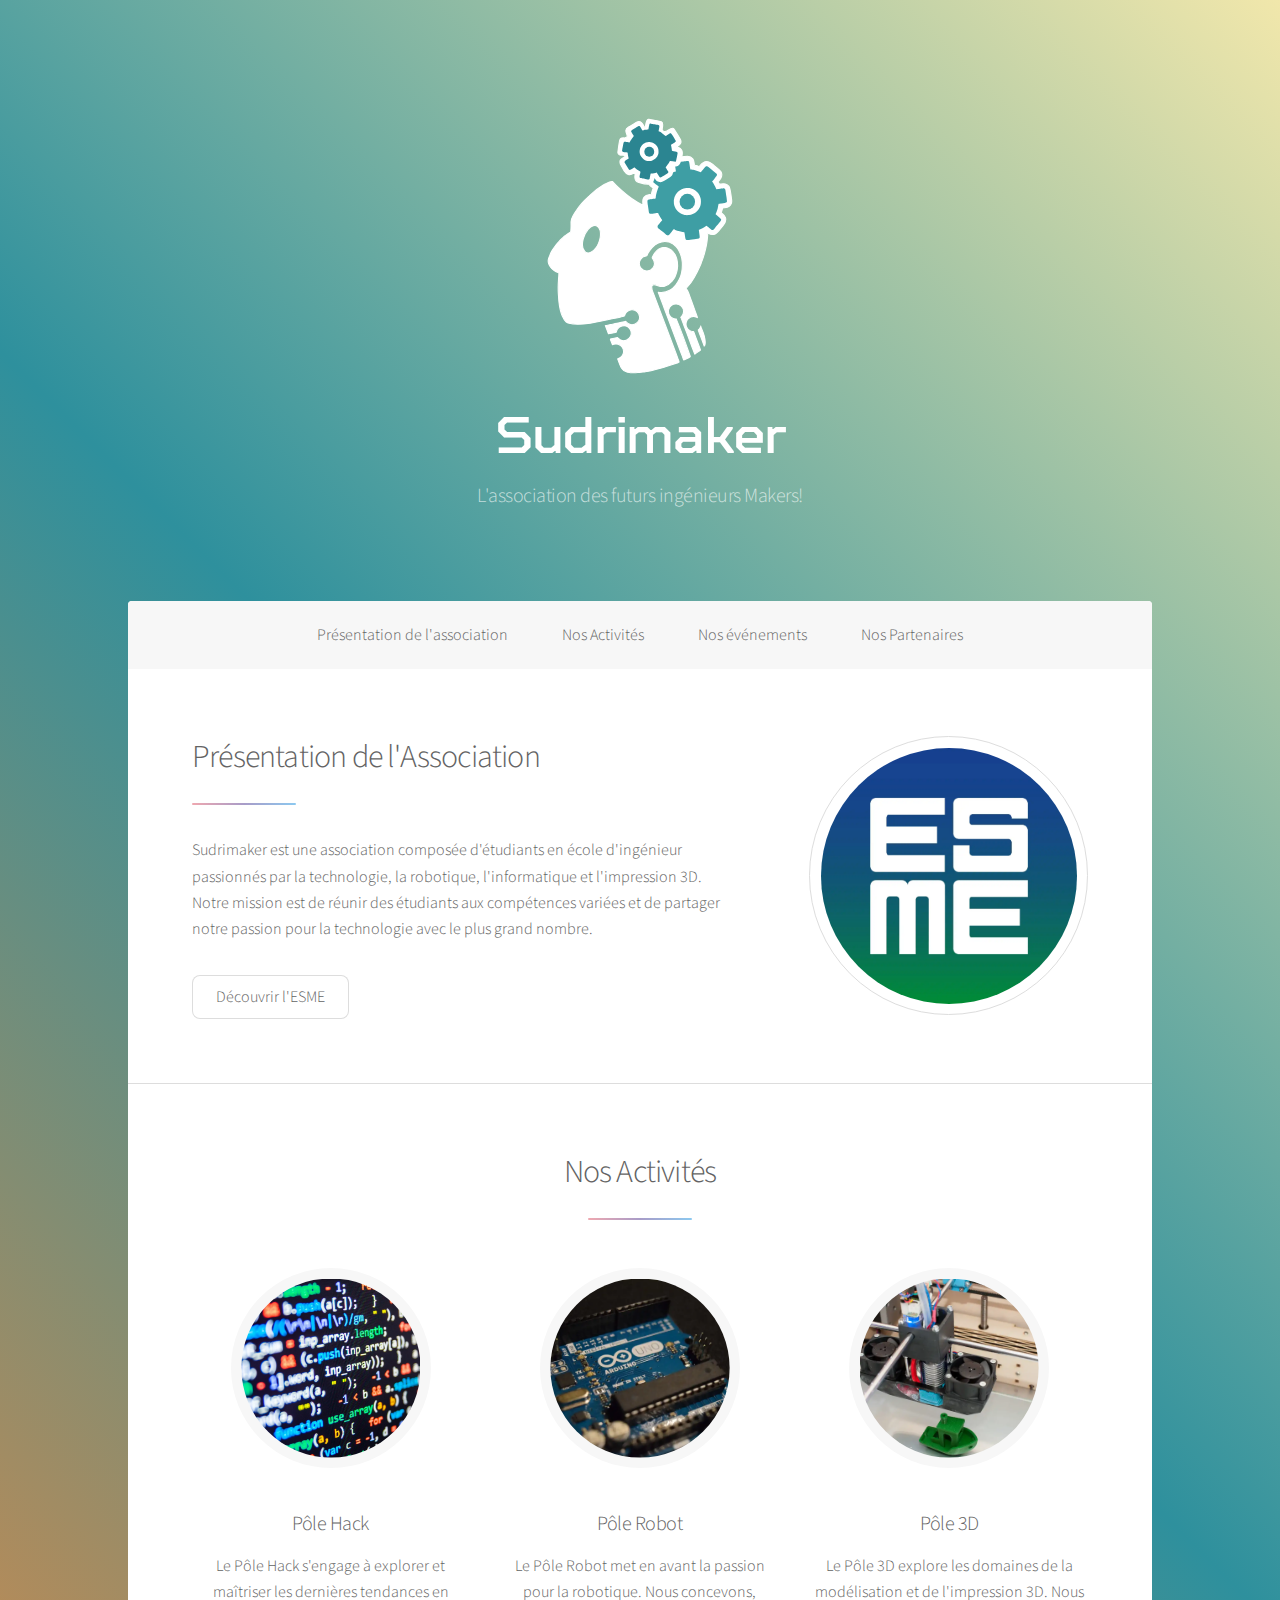
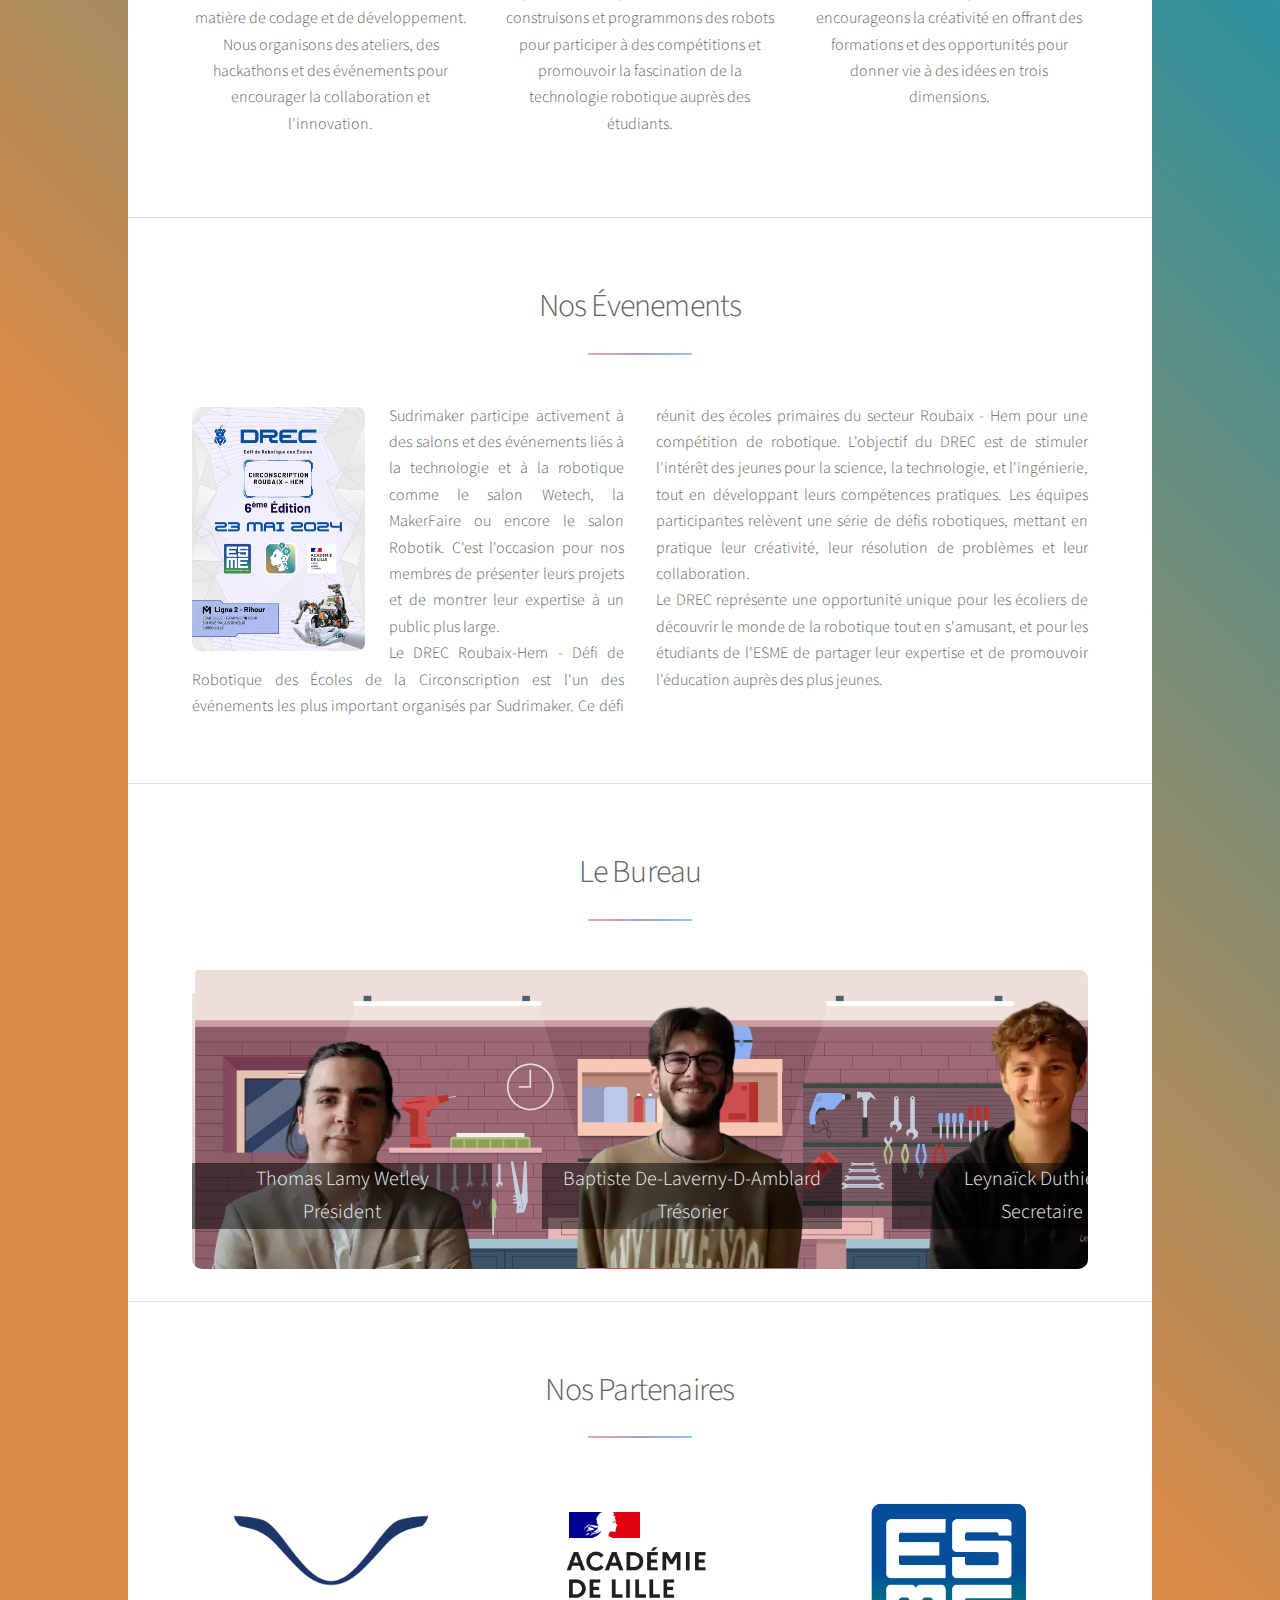
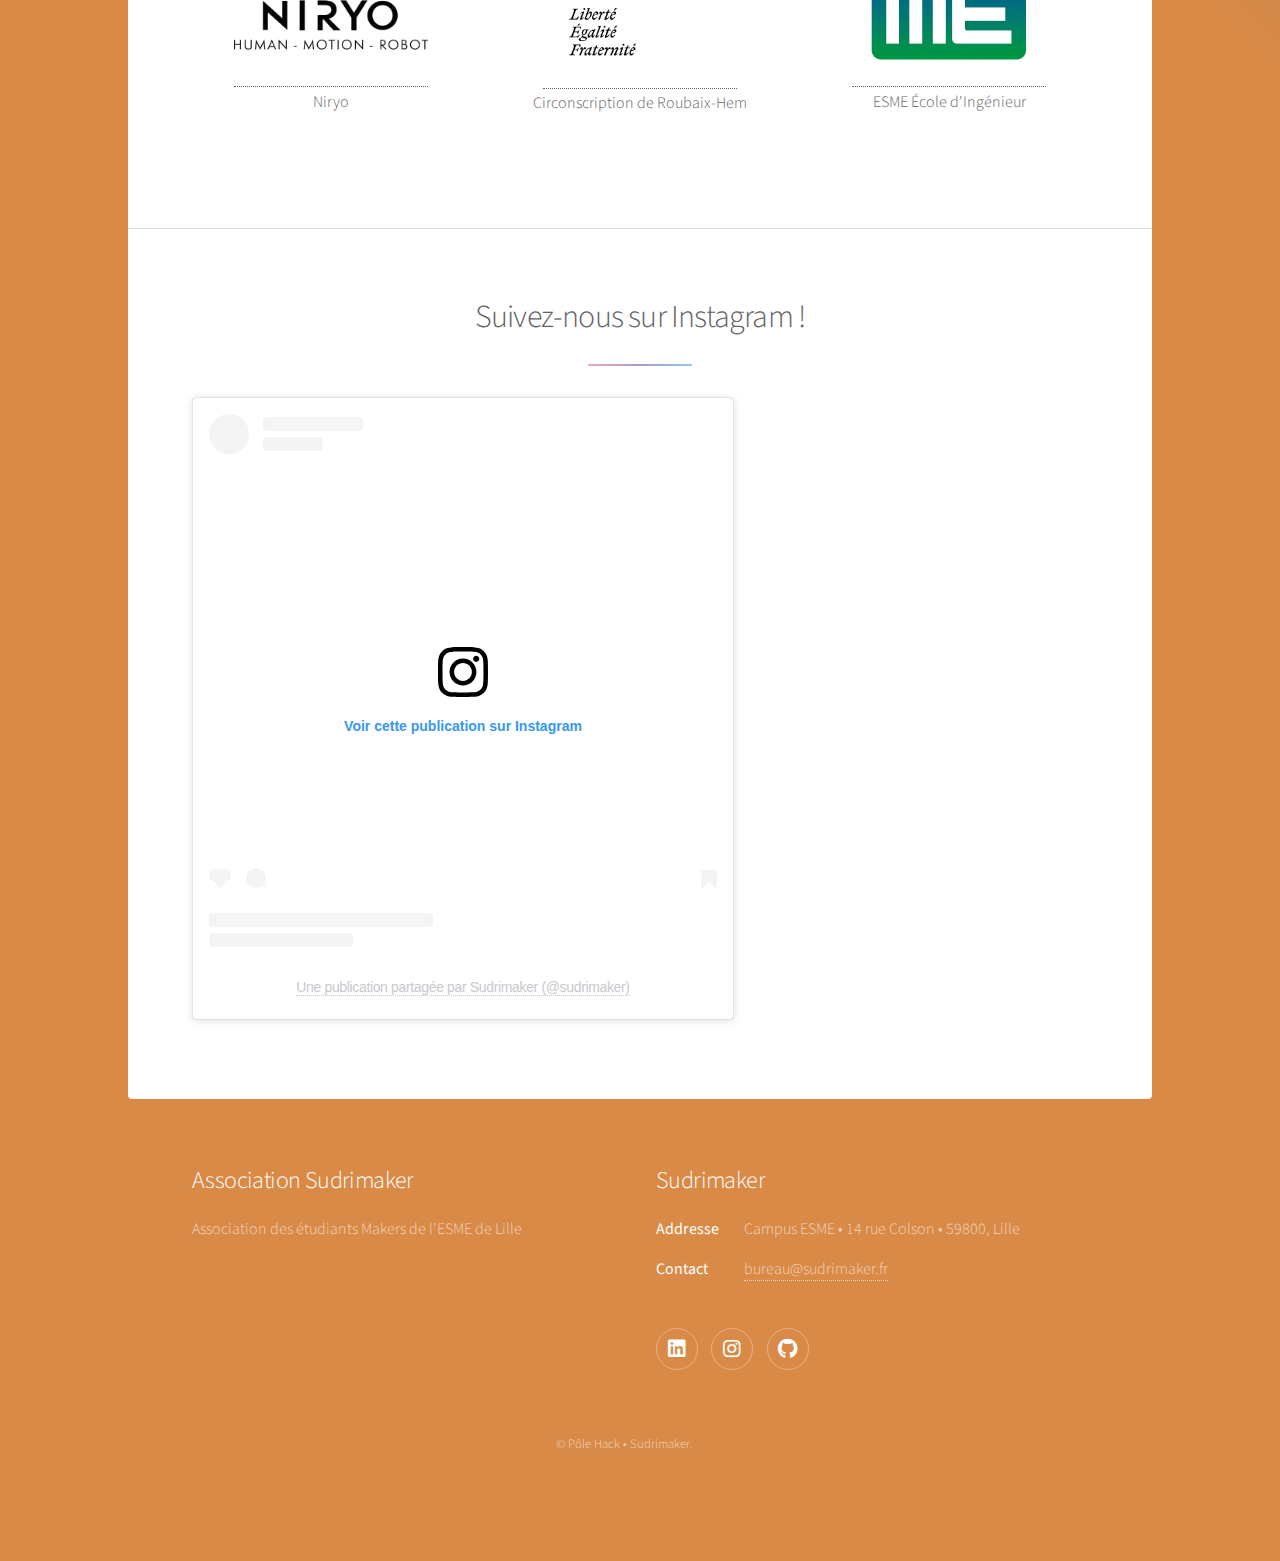
==== commit 301f2e39: "Update logo stroke width" ====
--- a/index.html
+++ b/index.html
@@ -31,7 +31,7 @@
 		<!-- Header -->
 		<header id="header" class="alt">
 			<span class="logo">
-				<svg version="1.1" id="svg1" width="300" viewBox="0 0 832 832" sodipodi:docname="tête stickers.svg" inkscape:version="1.3.2 (1:1.3.2+202311252150+091e20ef0f)" xml:space="preserve" inkscape:export-filename="tête.png" inkscape:export-xdpi="163.262" inkscape:export-ydpi="163.262" xmlns:inkscape="http://www.inkscape.org/namespaces/inkscape" xmlns:sodipodi="http://sodipodi.sourceforge.net/DTD/sodipodi-0.dtd" xmlns:xlink="http://www.w3.org/1999/xlink" xmlns="http://www.w3.org/2000/svg" xmlns:svg="http://www.w3.org/2000/svg"><defs id="defs1"><color-profile name="HP-Pavilion-Laptop-14-ce3xxx" xlink:href="file:///home/baptiste/.local/share/icc/edid-84547e609aaa716caf8377bcf81e9255.icc" id="color-profile1"></color-profile></defs><sodipodi:namedview id="namedview1" pagecolor="#505050" bordercolor="#eeeeee" borderopacity="1" inkscape:showpageshadow="0" inkscape:pageopacity="0" inkscape:pagecheckerboard="0" inkscape:deskcolor="#d1d1d1" inkscape:zoom="2.3566616" inkscape:cx="325.67255" inkscape:cy="653.46675" inkscape:window-width="1360" inkscape:window-height="732" inkscape:window-x="0" inkscape:window-y="0" inkscape:window-maximized="1" inkscape:current-layer="g3" showguides="false"></sodipodi:namedview><g inkscape:groupmode="layer" inkscape:label="Image" id="g1"><g id="g2" transform="translate(-2.5853357,4.0598743)"><g id="g3" transform="translate(-1.4069605,42.97663)"><path id="rect9" style="fill: rgb(255, 255, 255); fill-opacity: 1; stroke: rgb(255, 255, 255); stroke-width: 1; stroke-linecap: round; stroke-opacity: 1;" d="m 443.33008,17.759766 c -8.28029,1.384167 -7.13242,22.901928 -9.61719,23.201172 -2.65042,0.319193 -6.86079,-22.771914 -21.80469,-15.78125 -2.55962,1.197374 -19.54287,11.972427 -24.57031,14.36914 -15.75695,7.51175 0.81873,21.606743 -3.45588,26.96841 -5.81792,7.297433 -17.43021,-3.78274 -20.4213,10.20959 -1.94999,9.122038 -4.11138,26.611152 -4.78279,31.731152 -1.64884,12.57378 19.35747,6.85002 20.29736,10.6733 1.13759,4.62751 -24.05055,6.48122 -10.78387,27.52692 1.20913,1.91809 6.72983,12.3573 7.92968,14.27539 3.39347,5.42487 6.50817,8.02129 11.31641,9.4336 3.78725,1.11242 9.27963,0.26428 13.30859,-2.05469 l 2.15821,-1.24219 1.93554,1.29102 c 1.61479,1.07715 1.9056,1.41324 1.75,2.0332 -0.41844,1.66723 -0.84847,5.45276 -0.85546,7.52539 -0.0197,6.62506 4.50992,12.67457 11.0371,14.74024 3.76562,1.19172 23.89228,5.13567 26.21875,5.13867 l 1.89063,0.004 1.47656,1.90821 c 0.81163,1.05039 3.41987,3.47354 5.79688,5.38476 l 4.32226,3.47657 -0.98437,2.66796 c -0.92176,2.49874 -3.4023,11.64013 -3.65039,13.45118 -0.10719,0.78249 -0.30507,0.84483 -4.87305,1.54687 -8.93829,1.37368 -12.63066,3.13878 -16.06445,7.68555 -2.36453,3.13092 -3.25774,6.29253 -3.24414,11.47461 0.006,2.22836 0.22237,5.53966 0.48242,7.35937 0.26009,1.81967 0.43462,3.34859 0.38672,3.39649 -22.05029,-10.47997 -46.30829,-29.03515 -60.20313,-41.7461 -6.13835,-5.61536 -17.49365,-16.25148 -21.63086,-21.03125 l -2.82422,-3.26367 -2.03711,0.19922 c -3.86561,0.37593 -7.96484,1.79195 -15.20507,5.25586 -2.85865,1.36766 -6.64344,3.33995 -8.41211,4.38086 -10.32385,6.07591 -26.01029,17.95704 -35.71289,27.05078 -2.10077,1.96895 -4.80139,4.4619 -6.00196,5.54102 -7.77203,6.98576 -26.76594,28.33193 -30.72461,34.52929 -0.34418,0.53882 -1.3892,2.02598 -2.32226,3.30469 -3.37809,4.62961 -4.72818,6.69532 -6.28906,9.63086 -0.87421,1.6441 -1.9966,3.737 -2.49414,4.65039 -4.85821,8.91843 -6.09773,12.74707 -5.97266,18.43359 0.21337,9.70211 0.0198,18.70962 -0.52149,24.2461 -0.3071,3.14131 -0.3309,3.17881 -2.55078,4.3164 -2.83433,1.45248 -5.71716,3.31014 -10.04883,6.47461 -2.00941,1.468 -4.02768,2.91544 -4.48437,3.21485 -0.45669,0.29939 -1.43961,1.11939 -2.18555,1.82226 -0.74594,0.70288 -2.75141,2.54686 -4.45508,4.09961 -4.8054,4.37975 -5.88032,5.47192 -10.46484,10.61133 -5.33506,5.98079 -4.9117,5.48702 -6.57226,7.65039 -3.66913,4.78015 -9.38568,13.08164 -11.66797,16.94531 -1.62248,2.7467 -5.844,11.44539 -5.72071,11.78711 0.0669,0.18555 -0.13913,0.86063 -0.45703,1.5 -0.95081,1.9122 -2.55299,6.07729 -3.28906,8.54883 -0.86054,2.88961 -0.95439,8.8781 -0.18555,11.89063 0.62278,2.44025 2.96153,7.3691 4.96289,10.46289 2.09957,3.24559 6.5053,7.48408 10.84375,10.42968 4.19285,2.84672 6.62384,4.11042 10.42578,5.42188 l 2.65821,0.91601 -0.008,2.32032 c -0.008,2.38482 -0.48819,9.49836 -0.66211,9.79492 -0.0535,0.0913 -0.19875,2.48102 -0.32422,5.3125 -0.12546,2.83149 -0.28958,5.89717 -0.36328,6.81055 -0.3421,4.2387 -0.44844,28.23666 -0.15039,33.87695 0.62907,11.90436 2.04701,26.7332 3.1914,33.38086 1.8349,10.65902 6.97209,27.29617 9.94922,32.21679 0.38683,0.63937 0.78762,1.38829 0.88867,1.66407 0.53709,1.46534 6.07383,9.37098 7.17383,10.24219 2.0232,1.60241 6.01254,3.57736 8.36914,4.14453 14.01311,3.37252 32.47152,3.27911 59.1211,-0.29883 9.99314,-1.34166 23.84354,-3.92508 34.54296,-6.44531 3.01417,-0.70997 9.21631,-2.05825 13.78321,-2.99415 4.56691,-0.93589 9.87291,-2.05877 11.79101,-2.49609 1.9181,-0.4373 5.57926,-1.16915 8.13672,-1.62695 6.23553,-1.11621 10.32351,-1.98264 14.11719,-2.99024 1.73543,-0.46094 5.02318,-1.2235 7.30664,-1.69531 5.54211,-1.14512 5.51711,-1.13318 5.78711,-2.93359 0.34436,-2.29641 2.84465,-7.10043 4.8164,-9.25782 7.6807,-8.40381 21.18184,-9.17186 29.28907,-1.66601 6.55906,6.07256 8.74883,14.1571 6.07031,22.41211 -0.58204,1.79383 -3.13742,5.84982 -4.95117,7.85742 -4.16135,4.60612 -12.16917,6.92616 -19.10938,5.53711 -5.05745,-1.01225 -9.49442,-3.69186 -12.33203,-7.44922 l -0.8418,-1.11523 -4.44726,1.01758 c -2.44596,0.56 -5.94278,1.3313 -7.76953,1.71289 -1.82677,0.38159 -4.5171,0.98149 -5.97852,1.33398 -2.40682,0.58053 -7.23169,1.54919 -18.10156,3.63477 -4.20812,0.80738 -3.94755,0.75183 -5.8125,1.25586 -0.73071,0.19748 -4.26228,0.98786 -7.84961,1.75585 l -6.52344,1.39649 0.98438,2.70117 c 1.40482,3.85678 7.31582,19.6257 7.39062,19.7168 0.22946,0.27921 20.90661,-4.18977 21.72461,-4.69531 0.16887,-0.10438 0.41164,-0.89505 0.54102,-1.75782 0.6447,-4.2991 3.46935,-8.73017 7.43945,-11.67383 2.95218,-2.1889 5.16355,-3.22608 8.29883,-3.89062 9.17198,-1.94405 18.60684,2.46246 22.87891,10.68555 1.6799,3.23354 2.39925,6.06238 2.40625,9.46679 0.008,3.79987 -0.47595,5.76955 -2.31836,9.45117 -2.63126,5.25799 -6.11006,8.31638 -11.61329,10.21485 -8.06611,2.78259 -17.36203,0.38858 -22.75781,-5.86133 l -1.52929,-1.76953 -6.21485,1.28125 c -7.83788,1.6169 -13.40925,2.86434 -13.58789,3.04297 -0.17728,0.1773 1.51178,5.22937 1.9082,5.70703 0.22818,0.27495 2.60604,6.34036 3.79102,9.66992 0.0931,0.26157 1.13858,-0.002 3.23047,-0.81055 2.87919,-1.1129 3.34773,-1.19508 6.74805,-1.19531 3.12555,-2.3e-4 4.00747,0.12877 6.10156,0.88672 5.57225,2.01693 9.20652,4.83175 11.71875,9.07813 2.95295,4.9913 3.82776,9.61043 2.79297,14.75195 -0.61045,3.03296 -2.64854,7.26997 -4.75391,9.88281 -2.06849,2.56708 -6.34145,5.14541 -10.77148,6.5 -0.49794,0.15226 -0.43831,0.50415 0.55664,3.26172 5.87919,16.29445 6.98861,18.95784 8.875,21.32227 0.56683,0.71047 1.56668,2.27334 2.22265,3.47265 2.11039,3.85827 7.06397,7.02805 13.31641,8.51953 1.18739,0.28324 2.68291,0.65305 3.32227,0.82227 4.47717,1.18499 19.10968,1.71392 27.40039,0.99023 2.00943,-0.17539 5.89659,-0.47262 8.63671,-0.66015 2.74015,-0.18755 5.50518,-0.47152 6.14454,-0.63086 0.63937,-0.15935 2.1329,-0.3829 3.32031,-0.4961 2.85869,-0.27263 5.77403,-0.80812 18.43359,-3.39062 21.57958,-4.40214 36.68115,-8.70933 61.44531,-17.52344 5.46692,-1.94576 15.71023,-6.07348 16.24219,-6.54492 0.26296,-0.23305 -0.95447,-4.02107 -2.2832,-7.10547 -0.23609,-0.54804 -1.20501,-3.16369 -2.1543,-5.8125 -0.94929,-2.64879 -2.52014,-6.83466 -3.49023,-9.30078 -2.24527,-5.70766 -57.48173,-153.18188 -62.25,-165.33008 -2.71247,-7.11082 -7.6214,-15.7282 -5,-23.52344 4.44488,-10.45752 18.85713,4.90211 33.02929,1.39063 9.00503,-2.58622 16.86954,-7.30602 22.75586,-14.64453 3.59235,-3.84344 9.429,-13.81897 10.49414,-17.93555 0.23635,-0.91336 0.95562,-3.19593 1.59766,-5.07422 1.4279,-4.17736 2.00015,-6.88992 2.66797,-12.64258 0.94284,-8.12189 0.39702,-16.99024 -1.49805,-24.36328 -0.38991,-1.51703 -0.83648,-3.28055 -0.99414,-3.91992 -0.56226,-2.28009 -2.60072,-7.01848 -4.17578,-9.70508 -3.31723,-5.65832 -8.62816,-11.92503 -11.63476,-13.73047 -7.00267,-4.20502 -9.77894,-5.30833 -14.39649,-5.72265 -3.97546,-0.35669 -5.90511,-0.31235 -7.80469,0.18164 -0.7307,0.19003 -1.5541,0.33903 -1.82812,0.33203 -0.70468,-0.0184 -5.43174,1.6194 -7.44336,2.57812 -2.21459,1.05544 -4.23362,2.65519 -7.94727,6.30274 -4.71177,4.62796 -6.92962,7.63376 -9.47851,12.83984 -0.94408,1.92825 -1.82631,3.61397 -1.95899,3.74414 -0.1327,0.13016 -0.3981,0.86133 -0.58984,1.625 -0.33891,1.34989 -0.30451,1.44801 1.21094,3.54688 3.6624,5.07227 5.18766,9.61059 4.8125,14.31836 -0.34049,4.27315 -1.45604,7.08763 -4.63282,11.6914 -3.1076,4.50357 -10.02237,7.86914 -16.16992,7.86914 -6.2581,0 -13.11467,-3.27294 -16.58789,-7.91796 -5.12248,-6.85077 -5.73368,-15.90442 -1.57422,-23.29688 3.13475,-5.57118 9.16182,-9.50575 15.56836,-10.16211 2.01171,-0.2061 2.17875,-0.28644 2.58399,-1.25976 0.704,-1.69075 3.81151,-8.00129 4.02929,-8.18165 0.11025,-0.0914 0.63831,-0.97527 1.17188,-1.96484 0.53355,-0.98961 1.19278,-2.05865 1.4668,-2.375 0.27402,-0.31636 0.87338,-1.12332 1.33007,-1.79297 8.2684,-12.12395 20.28273,-20.92327 32.41407,-23.73828 6.53928,-1.51738 13.73443,-1.38594 20.22851,0.36914 1.91076,0.51642 4.964,1.72569 5.09375,2.01758 0.0609,0.13706 0.30209,0.25 0.53516,0.25 0.5557,0 4.05372,1.87119 5.36328,2.86914 0.56526,0.43078 1.12454,0.7832 1.24219,0.7832 0.42444,0 7.52495,6.19999 7.53515,6.58008 0.003,0.12571 0.71398,0.97747 1.57813,1.89258 2.10934,2.23374 5.94805,7.94938 7.80664,11.62305 4.70775,9.30518 7.69659,20.16657 8.22656,29.89258 0.63811,11.71047 0.14144,19.34936 -1.86523,28.72851 -0.66008,3.08512 -3.99442,13.70206 -4.79883,15.2793 -0.32607,0.63938 -1.57337,3.18034 -2.77149,5.64648 -2.60626,5.36465 -5.18512,9.43546 -8.77148,13.8418 -4.49639,5.52444 -10.85547,11.30706 -15.18164,13.80664 -8.81814,5.09495 -15.52463,7.00238 -24.47266,6.95898 -4.2561,-0.0207 -5.75203,-0.18926 -8.32617,-0.93554 -0.49877,-0.14461 -0.44868,0.17703 0.37695,2.42773 1.24306,3.38864 6.63207,17.67972 6.99024,18.53711 3.27095,8.42428 6.45899,16.88742 9.46484,25.4082 0.12252,0.45669 0.45688,1.42945 0.74219,2.16016 16.90083,43.47627 32.45429,87.31944 49.44531,130.86133 0.84621,2.3748 1.86131,5.21622 2.25586,6.31445 0.39455,1.09826 0.83434,2.0416 0.97656,2.0957 0.30483,0.11575 14.64139,-6.94166 16.91407,-8.32617 1.68935,-1.02915 1.45649,-0.79678 0.55273,-3.40429 -5.06391,-14.61031 -33.08471,-89.2892 -37.04297,-98.72852 l -1.16211,-3.07227 -1.38476,-0.008 c -4.07473,-0.0169 -10.00451,-2.35319 -13.15039,-5.18164 -0.94342,-0.84818 -2.37541,-2.46587 -3.18164,-3.5957 -4.3035,-6.03082 -5.22414,-12.78006 -2.63672,-19.33203 3.43935,-8.70932 11.70484,-14.18737 20.57031,-13.63477 5.46834,0.34087 9.7074,2.25986 13.79492,6.24609 5.08963,4.96351 7.20631,13.46876 5.11524,20.5586 -0.90898,3.08191 -3.03077,6.78416 -4.89844,8.54687 l -1.7207,1.62305 0.75195,1.57617 c 1.3383,2.8018 8.97584,23.95818 9.02344,24.04688 9.3755,22.61181 16.87106,45.98907 25.99414,68.66406 0.3786,1.09606 0.79029,2.14349 0.91601,2.32617 0.12571,0.18268 0.58918,1.45219 1.0293,2.82227 0.44012,1.37007 0.83335,2.54473 0.87305,2.61133 0.11588,0.19413 9.69526,-6.31518 11.19531,-7.60743 0.75136,-0.64729 2.15032,-1.74482 3.10937,-2.4375 0.95905,-0.69268 1.74414,-1.39232 1.74414,-1.55468 -5.55516,-16.01584 -12.3445,-31.58141 -17.76953,-47.64063 -0.23102,-0.54802 -0.60578,-1.48248 -0.83203,-2.07617 -0.34981,-0.91788 -0.57597,-1.08008 -1.51172,-1.08008 -1.89739,10e-6 -5.8778,-0.97842 -7.95312,-1.95508 -10.72265,-5.04612 -15.07278,-17.4385 -9.90039,-28.20507 0.92749,-1.93067 1.84283,-3.1642 3.74414,-5.04688 6.83053,-6.76355 15.97652,-8.49082 23.71875,-4.47852 1.25612,0.65099 2.327,1.14089 2.3789,1.0879 0.0519,-0.053 -1.39144,-4.05751 -3.20703,-8.89844 -1.8156,-4.84091 -3.58379,-9.7133 -3.92968,-10.82813 -0.34589,-1.11483 -1.7771,-5.15133 -3.17969,-8.96875 -1.40261,-3.81743 -2.96666,-8.13625 -3.47656,-9.59765 -0.5099,-1.46141 -1.83083,-5.04789 -2.93555,-7.97071 -2.49634,-6.60477 -5.64077,-15.27244 -7.56641,-20.85742 -2.30713,-6.69158 -4.56127,-11.04076 -6.73242,-12.99023 -0.38756,-0.348 -0.70508,-0.76847 -0.70508,-0.93555 0,-0.16707 1.55032,-1.98273 3.44336,-4.03516 5.60503,-6.07692 15.03151,-19.16187 19.53125,-27.11132 7.99258,-14.12011 7.80574,-13.7529 14.32617,-28.23243 1.93317,-4.2929 3.91559,-9.00148 4.40625,-10.46289 0.49066,-1.46142 1.44968,-4.07708 2.13086,-5.8125 1.35452,-3.45092 5.75424,-16.8986 7.17188,-21.91992 1.95143,-6.91209 4.29365,-16.83931 5.28906,-22.41992 0.45616,-2.55745 0.97699,-5.36768 1.15625,-6.24609 0.31462,-1.54157 1.37388,-10.176 2.00586,-16.33985 0.16855,-1.64409 0.31141,-4.81887 0.31641,-7.05664 0.005,-2.23778 0.13542,-4.07031 0.29101,-4.07031 0.1556,0 1.31406,0.67949 2.57422,1.50781 3.23499,2.12639 5.69098,2.81055 10.07227,2.81055 7.63954,0 11.12246,-2.11095 18.36328,-11.12695 3.12247,-3.88803 6.02275,-7.44742 11.17578,-13.7129 6.24812,-7.597 7.39122,-9.94051 7.61133,-15.60742 0.13003,-3.34723 0.0545,-4.04156 -0.71875,-6.52148 -1.29856,-4.16491 -3.43106,-6.79913 -9.38282,-11.58789 l -2.37109,-1.90625 0.81836,-2.56641 c 0.44954,-1.41181 1.30685,-4.36013 1.90625,-6.55078 l 1.08984,-3.98242 5.61719,-0.86328 c 6.88086,-1.0573 9.45896,-1.88734 12.69141,-4.08594 3.15442,-2.14553 4.99316,-4.71308 6.24023,-8.71289 0.81249,-2.60577 0.86995,-3.14774 0.6875,-6.54883 -0.10936,-2.03953 -1.1658,-10.36114 -2.34765,-18.49023 -2.37376,-16.32717 -2.84066,-18.21316 -5.38672,-21.80274 -2.28153,-3.21661 -5.51057,-5.29802 -10.01172,-6.44922 -3.19487,-0.81701 -6.4433,-0.81038 -11.71094,0.0215 -2.28346,0.36062 -4.32164,0.65715 -4.52734,0.66015 -0.20572,0.003 -0.91046,-1.00522 -1.56641,-2.23828 -0.65597,-1.23307 -1.49033,-2.68558 -1.85547,-3.22851 -0.64852,-0.96434 -0.6505,-1.00412 -0.0449,-1.66211 1.48105,-1.60944 7.11861,-9.08392 7.68359,-10.1875 2.79886,-5.46704 2.48453,-13.39052 -0.72265,-18.19336 -1.62538,-2.43403 -5.21195,-5.64965 -15.63672,-14.01953 -1.22117,-0.98046 -4.3851,-3.54233 -7.03125,-5.69336 -7.90989,-6.42981 -10.32715,-7.54883 -16.32227,-7.54883 -7.52844,0 -11.64063,2.64913 -18.9375,12.19336 -0.72728,0.95127 -1.48334,1.73714 -1.67968,1.74414 -0.19635,0.008 -1.46782,-0.36854 -2.82422,-0.83594 -1.3564,-0.46739 -4.17258,-1.28546 -6.25977,-1.81836 -2.08721,-0.53288 -3.89624,-1.08511 -4.01953,-1.22656 -0.12329,-0.14145 -0.55275,-2.61711 -0.95312,-5.5 -0.94024,-6.77031 -1.60947,-8.88074 -3.78126,-11.91406 -3.52815,-4.9278 -8.16439,-7.25496 -14.45507,-7.25586 -1.77164,-2.6e-4 -6.03503,0.38834 -9.47266,0.86328 -3.43764,0.47494 -6.3213,0.79198 -6.4082,0.70508 -0.087,-0.0869 0.16025,-1.70868 0.54883,-3.60352 0.94483,-4.60743 0.80991,-10.46607 -0.30664,-13.31836 -2.09667,-5.356112 -5.97324,-8.346339 -13.25,-10.218748 L 521.625,94.142578 c 7.13143,-4.815667 16.34769,-10.177587 9.82227,-21.791016 -6.52542,-11.613427 -17.15039,-27.623046 -17.15039,-27.623046 -6.40477,-9.598986 -20.80249,11.095382 -27.66407,6.490234 -1.56671,-1.051497 -1.57552,-0.343762 -4.43164,-2.623047 -2.97819,-2.376705 5.50866,-21.812997 -2.83789,-24.246094 -13.88977,-4.048993 -24.2794,-5.045844 -34.24805,-6.58789 -0.63969,-0.099 -1.23313,-0.09423 -1.78515,-0.002 z M 294.91797,312.02344 c 1.62452,-10e-4 3.19912,0.15705 4.07226,0.47461 4.67093,1.69887 8.22078,6.19975 10.28711,13.04297 0.78967,2.61521 0.91121,3.66 1.04688,9.02929 0.13192,5.22073 0.052,6.65196 -0.57227,10.21094 -2.31906,13.22385 -8.7591,25.50565 -12.51367,29.88281 -0.62675,0.73071 -2.16458,2.53565 -3.41797,4.00977 -2.25356,2.65042 -5.70061,5.31672 -9.98633,7.72265 -3.13376,1.75921 -7.05784,2.38784 -10.58007,1.69532 -2.04399,-0.40189 -4.15719,-1.73604 -6.43555,-4.06446 -6.2132,-6.34974 -7.94984,-19.7658 -4.38867,-33.9082 2.71972,-10.8008 7.37193,-20.09068 13.73828,-27.43359 4.45121,-5.13404 9.55779,-8.75052 14.37695,-10.18164 1.07432,-0.31935 2.74852,-0.47947 4.37305,-0.48047 z m 293.55664,279.88672 -0.98242,2.14648 c -1.16265,2.53644 -3.62296,5.94583 -5.04883,7 -0.55769,0.41232 -1.01367,0.88446 -1.01367,1.04883 0,0.57151 12.79907,32.94419 15.09179,40.16797 0.37771,1.15381 1.14429,3.19465 1.47071,3.84961 0.85501,-0.57723 1.95171,-2.03134 2.23242,-3.42188 3.47007,-17.18981 -4.74118,-33.58233 -10.92578,-48.3125 z" sodipodi:nodetypes="[base64]" class="svg-elem-1"></path><path id="path6" style="fill: rgb(62, 158, 164); fill-opacity: 1; stroke-width: 1.03793;" d="m 554.28636,133.2161 -3.11914,0.0918 c -1.71502,0.0499 -6.46037,0.56791 -10.54688,1.15234 l -7.43164,1.0625 -0.90039,2.55469 c -1.14123,3.23485 -3.06578,5.79099 -5.67187,7.53126 -2.01119,1.34302 -6.55186,3.03515 -8.14454,3.03515 -0.44725,0 -0.8125,0.0827 -0.8125,0.18555 0,0.24165 1.59678,10.99621 1.80469,12.1543 0.12872,0.71703 0.0101,0.91774 -0.63672,1.08008 -0.43716,0.10974 -1.73944,0.63237 -2.89258,1.16211 -1.15314,0.52975 -2.65675,1.1942 -3.34179,1.47656 -0.97012,0.39986 -1.24414,0.69716 -1.24414,1.34375 0,0.45658 -0.37645,2.02005 -0.83594,3.47461 -1.47663,4.67433 -3.77598,7.0972 -10.62305,11.1914 -1.46142,0.87386 -4.37576,2.66584 -6.47656,3.98243 -9.3632,5.86806 -12.32519,7.12695 -16.77344,7.12695 -3.33696,0 -7.12662,-1.2136 -9.69922,-3.10742 -1.76802,-1.30156 -4.10079,-4.09118 -6.01367,-7.18946 -0.70442,-1.14099 -0.71754,-1.14518 -0.72265,-0.28515 -0.0102,1.54859 -1.66208,6.71139 -2.67578,8.36133 -0.54059,0.87985 -0.98438,1.73132 -0.98438,1.89257 0,0.16124 0.56104,0.71242 1.24609,1.22266 0.68503,0.51024 2.23687,1.74973 3.44727,2.75586 3.02438,2.51404 6.12754,5.01427 7.25781,5.8457 0.51924,0.38197 1.55512,1.27809 2.30078,1.99219 l 1.35547,1.29883 -0.7793,1.67187 c -1.18554,2.54221 -4.71528,12.60032 -5.4746,15.59961 -1.486,5.86965 -1.86059,7.96013 -2.25782,12.6211 -0.10897,1.27874 -0.2487,2.381 -0.31054,2.44922 -0.0619,0.0682 -4.26661,0.71354 -9.34375,1.43359 -10.05896,1.42656 -11.62724,1.87612 -12.70899,3.65039 -0.97215,1.59455 -0.8752,3.68626 0.66797,14.38867 0.7375,5.11496 1.62895,11.39174 1.98047,13.94922 0.91798,6.67856 1.20935,7.46261 3.31055,8.90234 1.1648,0.7981 2.7281,0.71577 11.11718,-0.58593 9.81597,-1.52308 11.81055,-1.72013 11.81055,-1.17188 0,0.53002 4.0993,8.72262 4.99219,9.97656 0.35911,0.50435 0.65369,1.04278 0.65625,1.19727 9.4e-4,0.15448 0.67596,1.17512 1.49609,2.26758 0.82013,1.09246 1.49024,2.08872 1.49024,2.21289 0,0.12419 0.59742,0.98184 1.32812,1.90625 0.73071,0.92441 1.33008,1.88468 1.33008,2.13476 0,0.2501 -0.50993,1.03958 -1.13281,1.75391 -3.72855,4.276 -4.64483,5.36926 -5.125,6.11523 -0.29395,0.45669 -0.85796,1.20347 -1.25391,1.66016 -4.88565,5.63501 -5.55957,6.84724 -5.12305,9.23438 0.35899,1.96317 0.94394,2.69418 4.57422,5.71679 4.15265,3.45754 3.82966,3.19292 8.89063,7.25782 2.3748,1.90738 5.31229,4.30401 6.52929,5.32617 3.75998,3.15797 4.87167,4.01758 5.19727,4.01758 0.17259,0 0.49147,0.21289 0.70703,0.47265 0.21556,0.25972 0.96596,0.56893 1.66797,0.6875 2.33524,0.39454 3.66062,-0.64817 8.65625,-6.80664 1.11136,-1.37008 2.43154,-2.93831 2.93359,-3.48633 0.50207,-0.54804 1.57464,-1.89417 2.38282,-2.99023 0.80817,-1.09605 1.79884,-2.33898 2.20117,-2.76172 0.80656,-0.84749 0.77518,-0.85171 5.26367,0.87695 5.4638,2.1043 7.21287,2.7271 9.29883,3.3125 3.843,1.07852 6.75646,1.66995 11.12695,2.25586 2.28346,0.30614 4.31996,0.59958 4.52539,0.65235 0.20543,0.0528 0.47301,0.81697 0.59375,1.69921 0.12073,0.88223 0.43332,2.72562 0.69531,4.09571 0.26199,1.37007 0.71854,4.65783 1.01563,7.30664 0.60628,5.40549 1.28267,7.33162 2.92969,8.33594 1.55508,0.94827 3.66199,0.81899 16.79297,-1.0293 17.89367,-2.51868 18.95219,-2.75096 20.01171,-4.38281 0.82242,-1.26667 0.89866,-2.56102 0.40235,-6.90821 -0.51419,-4.50372 -1.71471,-13.34133 -1.97071,-14.50976 -0.11791,-0.53825 0.0343,-0.78299 0.58985,-0.95313 0.96827,-0.29654 8.13589,-3.7971 10.71094,-5.23047 2.25695,-1.25629 4.72858,-2.86822 7.64062,-4.98632 l 1.99219,-1.44922 1.35937,1.1914 c 0.74778,0.6557 1.86988,1.5972 2.49219,2.0918 2.21271,1.7586 6.13454,4.95666 7.61133,6.20508 0.82465,0.69714 1.97654,1.51347 2.55859,1.81445 1.44456,0.74702 3.9875,0.70304 5.29102,-0.0918 0.90126,-0.54952 3.4031,-3.37294 5.58203,-6.29687 0.35672,-0.47871 1.95662,-2.4393 3.55469,-4.35742 1.59807,-1.9181 3.84735,-4.65004 4.99804,-6.07031 1.1507,-1.42031 2.92198,-3.58595 3.9375,-4.81446 3.39913,-4.11193 3.89546,-5.24573 3.27735,-7.48437 -0.35391,-1.28176 -2.08623,-3.00322 -7.11524,-7.06641 -6.44377,-5.20625 -7.64911,-6.21495 -7.87304,-6.59766 -0.12776,-0.21834 7.8e-4,-0.83402 0.28515,-1.36914 0.28436,-0.53512 0.79312,-1.72139 1.12891,-2.63476 0.33578,-0.91338 0.85962,-2.33225 1.16601,-3.1543 0.30639,-0.82204 0.67842,-1.94417 0.82618,-2.49219 0.14774,-0.54804 0.51925,-1.66819 0.82422,-2.49023 1.12136,-3.02273 1.93167,-6.61338 2.99609,-13.27344 0.27625,-1.72836 0.662,-3.2406 0.85742,-3.36133 0.19542,-0.12073 1.27349,-0.31393 2.39649,-0.42968 1.12297,-0.11588 5.65333,-0.79349 10.06836,-1.50391 8.32257,-1.33919 9.64155,-1.75261 10.46484,-3.29492 0.62492,-1.17069 0.49175,-2.96176 -1.03125,-13.8418 -3.18722,-22.76865 -3.04638,-22.12594 -5.17188,-23.32226 -0.73071,-0.41128 -1.82052,-0.7494 -2.42187,-0.75196 -0.60135,-0.003 -5.05815,0.59156 -9.90625,1.32227 -9.72597,1.46589 -10.42188,1.52583 -10.42188,0.89258 0,-0.70086 -5.68673,-11.799 -7.34961,-14.34375 -0.83558,-1.27873 -1.71468,-2.69956 -1.95312,-3.15625 -0.23843,-0.45669 -0.94586,-1.45821 -1.57227,-2.22657 l -1.13867,-1.39648 1.9375,-2.2793 c 1.06583,-1.25303 2.94588,-3.53927 4.17774,-5.08008 7.65764,-9.57817 7.73533,-9.70462 7.36914,-12.14648 -0.18502,-1.23393 -0.47725,-1.6894 -1.72852,-2.71094 -0.82754,-0.67562 -2.74558,-2.27595 -4.26367,-3.55468 -1.51806,-1.27873 -3.8172,-3.14568 -5.10742,-4.1504 -3.16998,-2.46849 -11.6688,-9.83739 -14.91992,-11.86914 -1.56062,-0.9701 -3.49012,-0.97144 -5.05469,-0.004 -0.66302,0.41009 -2.42934,2.23965 -3.92383,4.0664 -1.49452,1.82677 -3.26742,3.98164 -3.94141,4.78907 -0.67396,0.80742 -1.84625,2.30291 -2.60351,3.32226 -0.75727,1.01935 -1.81232,2.3634 -2.34571,2.98633 l -0.9707,1.13281 -1.80469,-0.83203 c -0.9928,-0.45763 -2.70081,-1.16843 -3.79687,-1.57812 -1.09607,-0.40968 -2.89028,-1.09529 -3.98633,-1.52539 -2.3682,-0.92929 -5.93893,-1.96893 -8.4707,-2.4668 -3.49358,-0.68702 -7.15119,-1.29954 -8.99219,-1.50391 l -1.85156,-0.20508 -0.70313,-4.05273 c -0.38658,-2.22859 -1.11252,-6.93594 -1.61328,-10.46094 -0.87171,-6.13634 -0.9563,-6.45992 -1.96679,-7.62891 z m -3.11328,74.89454 c 2.35459,-0.0354 4.6929,0.0656 6.04882,0.31836 6.26524,1.16788 14.83192,4.15311 21.73633,11.66602 4.543,4.65275 7.24877,10.26378 8.99024,16.41601 1.43854,5.13186 1.31026,14.26693 0.0566,18.78516 -1.16472,4.19737 -2.19987,6.69287 -4.11133,9.90625 -1.73304,2.91344 -6.14387,8.25715 -7.84961,9.50976 -7.04726,5.17517 -12.4727,7.5115 -19.95117,8.59375 -1.9693,0.285 -4.58496,0.50421 -5.8125,0.48633 -3.69666,-0.0539 -8.98933,-1.28991 -14.35352,-3.35156 -4.79574,-1.84315 -11.18333,-7.08802 -15.31836,-12.57617 -3.16169,-4.19635 -5.70381,-10.69572 -6.59961,-16.87695 -1.69237,-11.678 2.66118,-24.23449 11.18555,-32.26368 2.97199,-2.79933 3.52959,-3.24242 5.91602,-4.71875 4.53111,-2.8031 8.12633,-4.1979 13.91015,-5.39257 1.42621,-0.29459 3.79775,-0.46655 6.15235,-0.50196 z" sodipodi:nodetypes="cccccsssssssssssssscssssscccssssssssssscsssssssssssssssssssssssssssssssscccssssssssssssssssssssssscsssscccsssssssssscccssscccsccssssssssssssssss" class="svg-elem-2"></path><ellipse style="opacity: 1; fill: rgb(62, 158, 164); fill-opacity: 1; fill-rule: evenodd; stroke: none; stroke-width: 26; stroke-linejoin: bevel; stroke-opacity: 1; paint-order: stroke markers;" id="path8" cx="551.23584" cy="245.9325" rx="21.442242" ry="21.556532" class="svg-elem-3"></ellipse><path id="path3" style="fill: rgb(43, 133, 145); fill-opacity: 1; stroke-width: 1.03793;" d="m 450.17112,29.604775 c -2.58416,-0.213528 -3.7078,0.515986 -4.39257,2.853516 -0.43507,1.485116 -1.6621,7.906872 -2.33985,12.244141 -0.17547,1.122912 -0.25407,1.183254 -1.59375,1.253906 -0.7748,0.04089 -2.2316,0.214739 -3.23633,0.386719 -1.00472,0.171993 -2.3489,0.396185 -2.98828,0.496094 -2.26068,0.353363 -3.18398,0.568304 -5.79297,1.353515 -1.45036,0.436511 -2.64475,0.760273 -2.65625,0.71875 -2.96781,-3.830823 -4.97401,-8.774816 -8.41992,-12.494141 -1.31443,-1.418722 -3.64757,-0.174135 -9.53515,3.623047 -1.09606,0.706907 -4.13806,2.586985 -6.75782,4.177735 -5.9879,3.635896 -7.02734,4.573158 -7.02734,6.333984 0,0.718276 0.1309,1.447556 0.29101,1.621094 0.16011,0.173552 0.66534,0.988502 1.1211,1.810547 0.45576,0.822045 1.98346,3.363035 3.39453,5.646484 1.41108,2.28346 2.61509,4.231702 2.67578,4.330078 0.0607,0.09838 -1.0078,1.498311 -2.37305,3.111328 -3.00636,3.551971 -6.27577,8.436222 -8.13086,12.142579 -1.34405,2.685361 -1.39586,2.740179 -2.41406,2.560546 -2.45146,-0.432511 -8.15834,-1.543398 -9.8457,-1.916015 -2.39704,-0.52933 -3.93944,-0.196138 -4.93945,1.068359 -0.63236,0.799597 -1.07969,2.479413 -2.22657,8.369141 -3.12991,16.073678 -3.13776,16.158428 -1.66406,17.333978 1.16,0.92532 3.39914,1.57454 8.50195,2.4668 5.32715,0.93151 5.97559,1.07253 6,1.30859 0.0115,0.11422 0.0929,1.03044 0.18164,2.03516 0.32477,3.67488 1.55677,10.00235 2.62305,13.48047 0.42035,1.37104 -8.09732,5.46051 -10.00195,7.05273 -1.91836,1.60364 -1.95985,3.69963 -0.13281,6.82618 3.60131,5.51371 6.37214,11.0794 10.67773,16.86329 1.55608,2.09035 2.70665,1.7458 6.77344,-0.75586 1.81977,-1.11943 3.83133,-2.33628 4.4707,-2.70508 0.63937,-0.36877 1.72896,-1.0476 2.42188,-1.50781 l 1.25976,-0.83594 1.39844,1.33398 c 3.15555,3.01312 8.29919,6.64895 12.85547,9.08789 2.21142,1.18377 2.80303,1.65284 2.73047,2.16016 -0.19096,1.33593 -0.4612,2.77109 -1.41602,7.49414 -1.17255,5.80023 -1.22402,7.20377 -0.30273,8.375 0.80491,1.02327 1.36292,1.19193 8.38476,2.5332 2.96088,0.56555 7.17701,1.3816 9.36914,1.8125 2.19211,0.4309 4.82609,0.79949 5.85157,0.82032 1.59317,0.0325 1.98837,-0.0879 2.72656,-0.82618 0.47516,-0.47514 0.93685,-1.10892 1.02539,-1.41015 0.26879,-0.91473 2.14055,-10.41014 2.36523,-12 0.11562,-0.81818 0.26594,-1.58003 0.33594,-1.69336 0.0701,-0.11332 1.36556,-0.2944 2.87891,-0.40235 3.55801,-0.25387 10.03251,-1.42044 12.39257,-2.23242 1.6887,-0.581 1.8667,-0.58872 2.05664,-0.0937 0.24435,0.63678 3.44839,5.81122 5.86915,9.47852 2.48919,3.77098 4.2044,4.29989 7.30078,2.25195 0.57213,-0.3784 4.77683,-2.97988 9.34375,-5.7793 9.50306,-5.82515 9.9714,-6.27934 9.13086,-8.88867 -0.25674,-0.79702 -0.55399,-1.52388 -0.66016,-1.61523 -0.30742,-0.2643 -6.64453,-10.51876 -6.64453,-10.75195 0,-0.11575 1.24554,-1.74114 2.76758,-3.61329 3.42433,-4.21201 6.44728,-8.67399 7.8789,-11.62891 0.79592,-1.64284 1.2151,-2.12996 1.61524,-2.08399 5.02419,0.57721 9.47904,1.43232 15.02539,2.15039 0.57672,0.0747 1.1782,-0.79484 1.42383,-1.27148 0.69154,-1.34184 4.5039,-20.62061 4.5039,-22.77539 0,-1.65068 -0.60109,-2.73073 -1.84765,-3.32227 -0.93838,-0.44528 -8.24594,-2.02598 -12.22461,-2.64453 -0.70636,-0.10974 -1.39356,-0.26695 -1.52735,-0.34961 -0.1338,-0.0827 -0.33737,-1.389 -0.45312,-2.90234 -0.29005,-3.794157 -0.83753,-7.203227 -1.71485,-10.673827 l -0.74414,-2.941405 1.49024,-0.878906 c 0.81981,-0.483194 1.66143,-1.028251 1.87109,-1.210938 0.20966,-0.182674 0.90304,-0.615289 1.53906,-0.96289 2.68809,-1.469083 7.59092,-4.900638 8.08985,-5.66211 0.65121,-0.993974 0.69077,-2.378529 0.0996,-3.503906 -0.29837,-0.567969 -10.74056,-18.604891 -12.58203,-19.511719 -2.05319,-1.011057 -2.46322,-0.860123 -9.29102,3.449219 -2.06779,1.305074 -4.30399,2.676698 -4.96875,3.046875 l -1.20898,0.673828 -0.94532,-0.986328 c -1.14801,-1.198265 -6.85313,-5.670002 -9.59179,-7.517578 -2.16974,-1.463754 -7.78082,-4.398438 -8.41016,-4.398438 -0.11417,0 -0.20608,0.03606 -0.26367,0.0039 -0.19217,-0.107301 -4.4e-4,-0.958838 1.03516,-6.314453 0.63936,-3.306509 1.1621,-6.51645 1.1621,-7.134766 0,-2.680467 -1.29709,-3.878552 -5.01367,-4.625 -6.82905,-1.371561 -17.00906,-3.184338 -18.63086,-3.31836 z m -3.93554,51.046876 c 9.68449,0.178704 19.50598,6.871606 23.25781,16.119142 1.51416,3.732097 1.82905,5.541317 1.83008,10.521477 9.3e-4,3.973 -0.11218,5.01223 -0.78516,7.14063 -1.35082,4.34566 -3.65433,8.12999 -6.83008,11.45898 -3.14912,3.10361 -8.63966,6.09803 -12.97656,7.07813 -5.09856,1.15223 -12.08138,0.26216 -16.89648,-2.1543 -5.10352,-2.56118 -9.92349,-7.47511 -12.35547,-12.5957 -2.2107,-4.65474 -3.07025,-10.9766 -2.12891,-15.67383 1.14815,-7.024237 4.93932,-12.342638 10.4668,-16.867186 3.18623,-2.467603 9.39953,-4.601352 14.48437,-4.974609 1.13257,-0.08314 1.9336,-0.0483 1.9336,-0.05273 z" sodipodi:nodetypes="ssssscscssssssssssssssssccsssssscccscsssscssssssssssscssssssssssccccsssssscccssssssssscsssssssssss" class="svg-elem-4"></path><ellipse style="opacity: 1; fill: rgb(43, 133, 145); fill-opacity: 1; fill-rule: evenodd; stroke: none; stroke-width: 30; stroke-linejoin: bevel; stroke-opacity: 1;" id="path7" cx="445.69077" cy="107.44221" rx="13.746797" ry="13.760478" class="svg-elem-5"></ellipse></g></g></g></svg>
+				<svg version="1.1" id="svg1" width="300" viewBox="0 0 832 832" sodipodi:docname="tête stickers.svg" inkscape:version="1.3.2 (1:1.3.2+202311252150+091e20ef0f)" xml:space="preserve" inkscape:export-filename="tête.png" inkscape:export-xdpi="163.262" inkscape:export-ydpi="163.262" xmlns:inkscape="http://www.inkscape.org/namespaces/inkscape" xmlns:sodipodi="http://sodipodi.sourceforge.net/DTD/sodipodi-0.dtd" xmlns:xlink="http://www.w3.org/1999/xlink" xmlns="http://www.w3.org/2000/svg" xmlns:svg="http://www.w3.org/2000/svg"><defs id="defs1"><color-profile name="HP-Pavilion-Laptop-14-ce3xxx" xlink:href="file:///home/baptiste/.local/share/icc/edid-84547e609aaa716caf8377bcf81e9255.icc" id="color-profile1"></color-profile></defs><sodipodi:namedview id="namedview1" pagecolor="#505050" bordercolor="#eeeeee" borderopacity="1" inkscape:showpageshadow="0" inkscape:pageopacity="0" inkscape:pagecheckerboard="0" inkscape:deskcolor="#d1d1d1" inkscape:zoom="2.3566616" inkscape:cx="325.67255" inkscape:cy="653.46675" inkscape:window-width="1360" inkscape:window-height="732" inkscape:window-x="0" inkscape:window-y="0" inkscape:window-maximized="1" inkscape:current-layer="g3" showguides="false"></sodipodi:namedview><g inkscape:groupmode="layer" inkscape:label="Image" id="g1"><g id="g2" transform="translate(-2.5853357,4.0598743)"><g id="g3" transform="translate(-1.4069605,42.97663)"><path id="rect9" style="fill: rgb(255, 255, 255); fill-opacity: 1; stroke: rgb(255, 255, 255); stroke-width: 3; stroke-linecap: round; stroke-opacity: 1;" d="m 443.33008,17.759766 c -8.28029,1.384167 -7.13242,22.901928 -9.61719,23.201172 -2.65042,0.319193 -6.86079,-22.771914 -21.80469,-15.78125 -2.55962,1.197374 -19.54287,11.972427 -24.57031,14.36914 -15.75695,7.51175 0.81873,21.606743 -3.45588,26.96841 -5.81792,7.297433 -17.43021,-3.78274 -20.4213,10.20959 -1.94999,9.122038 -4.11138,26.611152 -4.78279,31.731152 -1.64884,12.57378 19.35747,6.85002 20.29736,10.6733 1.13759,4.62751 -24.05055,6.48122 -10.78387,27.52692 1.20913,1.91809 6.72983,12.3573 7.92968,14.27539 3.39347,5.42487 6.50817,8.02129 11.31641,9.4336 3.78725,1.11242 9.27963,0.26428 13.30859,-2.05469 l 2.15821,-1.24219 1.93554,1.29102 c 1.61479,1.07715 1.9056,1.41324 1.75,2.0332 -0.41844,1.66723 -0.84847,5.45276 -0.85546,7.52539 -0.0197,6.62506 4.50992,12.67457 11.0371,14.74024 3.76562,1.19172 23.89228,5.13567 26.21875,5.13867 l 1.89063,0.004 1.47656,1.90821 c 0.81163,1.05039 3.41987,3.47354 5.79688,5.38476 l 4.32226,3.47657 -0.98437,2.66796 c -0.92176,2.49874 -3.4023,11.64013 -3.65039,13.45118 -0.10719,0.78249 -0.30507,0.84483 -4.87305,1.54687 -8.93829,1.37368 -12.63066,3.13878 -16.06445,7.68555 -2.36453,3.13092 -3.25774,6.29253 -3.24414,11.47461 0.006,2.22836 0.22237,5.53966 0.48242,7.35937 0.26009,1.81967 0.43462,3.34859 0.38672,3.39649 -22.05029,-10.47997 -46.30829,-29.03515 -60.20313,-41.7461 -6.13835,-5.61536 -17.49365,-16.25148 -21.63086,-21.03125 l -2.82422,-3.26367 -2.03711,0.19922 c -3.86561,0.37593 -7.96484,1.79195 -15.20507,5.25586 -2.85865,1.36766 -6.64344,3.33995 -8.41211,4.38086 -10.32385,6.07591 -26.01029,17.95704 -35.71289,27.05078 -2.10077,1.96895 -4.80139,4.4619 -6.00196,5.54102 -7.77203,6.98576 -26.76594,28.33193 -30.72461,34.52929 -0.34418,0.53882 -1.3892,2.02598 -2.32226,3.30469 -3.37809,4.62961 -4.72818,6.69532 -6.28906,9.63086 -0.87421,1.6441 -1.9966,3.737 -2.49414,4.65039 -4.85821,8.91843 -6.09773,12.74707 -5.97266,18.43359 0.21337,9.70211 0.0198,18.70962 -0.52149,24.2461 -0.3071,3.14131 -0.3309,3.17881 -2.55078,4.3164 -2.83433,1.45248 -5.71716,3.31014 -10.04883,6.47461 -2.00941,1.468 -4.02768,2.91544 -4.48437,3.21485 -0.45669,0.29939 -1.43961,1.11939 -2.18555,1.82226 -0.74594,0.70288 -2.75141,2.54686 -4.45508,4.09961 -4.8054,4.37975 -5.88032,5.47192 -10.46484,10.61133 -5.33506,5.98079 -4.9117,5.48702 -6.57226,7.65039 -3.66913,4.78015 -9.38568,13.08164 -11.66797,16.94531 -1.62248,2.7467 -5.844,11.44539 -5.72071,11.78711 0.0669,0.18555 -0.13913,0.86063 -0.45703,1.5 -0.95081,1.9122 -2.55299,6.07729 -3.28906,8.54883 -0.86054,2.88961 -0.95439,8.8781 -0.18555,11.89063 0.62278,2.44025 2.96153,7.3691 4.96289,10.46289 2.09957,3.24559 6.5053,7.48408 10.84375,10.42968 4.19285,2.84672 6.62384,4.11042 10.42578,5.42188 l 2.65821,0.91601 -0.008,2.32032 c -0.008,2.38482 -0.48819,9.49836 -0.66211,9.79492 -0.0535,0.0913 -0.19875,2.48102 -0.32422,5.3125 -0.12546,2.83149 -0.28958,5.89717 -0.36328,6.81055 -0.3421,4.2387 -0.44844,28.23666 -0.15039,33.87695 0.62907,11.90436 2.04701,26.7332 3.1914,33.38086 1.8349,10.65902 6.97209,27.29617 9.94922,32.21679 0.38683,0.63937 0.78762,1.38829 0.88867,1.66407 0.53709,1.46534 6.07383,9.37098 7.17383,10.24219 2.0232,1.60241 6.01254,3.57736 8.36914,4.14453 14.01311,3.37252 32.47152,3.27911 59.1211,-0.29883 9.99314,-1.34166 23.84354,-3.92508 34.54296,-6.44531 3.01417,-0.70997 9.21631,-2.05825 13.78321,-2.99415 4.56691,-0.93589 9.87291,-2.05877 11.79101,-2.49609 1.9181,-0.4373 5.57926,-1.16915 8.13672,-1.62695 6.23553,-1.11621 10.32351,-1.98264 14.11719,-2.99024 1.73543,-0.46094 5.02318,-1.2235 7.30664,-1.69531 5.54211,-1.14512 5.51711,-1.13318 5.78711,-2.93359 0.34436,-2.29641 2.84465,-7.10043 4.8164,-9.25782 7.6807,-8.40381 21.18184,-9.17186 29.28907,-1.66601 6.55906,6.07256 8.74883,14.1571 6.07031,22.41211 -0.58204,1.79383 -3.13742,5.84982 -4.95117,7.85742 -4.16135,4.60612 -12.16917,6.92616 -19.10938,5.53711 -5.05745,-1.01225 -9.49442,-3.69186 -12.33203,-7.44922 l -0.8418,-1.11523 -4.44726,1.01758 c -2.44596,0.56 -5.94278,1.3313 -7.76953,1.71289 -1.82677,0.38159 -4.5171,0.98149 -5.97852,1.33398 -2.40682,0.58053 -7.23169,1.54919 -18.10156,3.63477 -4.20812,0.80738 -3.94755,0.75183 -5.8125,1.25586 -0.73071,0.19748 -4.26228,0.98786 -7.84961,1.75585 l -6.52344,1.39649 0.98438,2.70117 c 1.40482,3.85678 7.31582,19.6257 7.39062,19.7168 0.22946,0.27921 20.90661,-4.18977 21.72461,-4.69531 0.16887,-0.10438 0.41164,-0.89505 0.54102,-1.75782 0.6447,-4.2991 3.46935,-8.73017 7.43945,-11.67383 2.95218,-2.1889 5.16355,-3.22608 8.29883,-3.89062 9.17198,-1.94405 18.60684,2.46246 22.87891,10.68555 1.6799,3.23354 2.39925,6.06238 2.40625,9.46679 0.008,3.79987 -0.47595,5.76955 -2.31836,9.45117 -2.63126,5.25799 -6.11006,8.31638 -11.61329,10.21485 -8.06611,2.78259 -17.36203,0.38858 -22.75781,-5.86133 l -1.52929,-1.76953 -6.21485,1.28125 c -7.83788,1.6169 -13.40925,2.86434 -13.58789,3.04297 -0.17728,0.1773 1.51178,5.22937 1.9082,5.70703 0.22818,0.27495 2.60604,6.34036 3.79102,9.66992 0.0931,0.26157 1.13858,-0.002 3.23047,-0.81055 2.87919,-1.1129 3.34773,-1.19508 6.74805,-1.19531 3.12555,-2.3e-4 4.00747,0.12877 6.10156,0.88672 5.57225,2.01693 9.20652,4.83175 11.71875,9.07813 2.95295,4.9913 3.82776,9.61043 2.79297,14.75195 -0.61045,3.03296 -2.64854,7.26997 -4.75391,9.88281 -2.06849,2.56708 -6.34145,5.14541 -10.77148,6.5 -0.49794,0.15226 -0.43831,0.50415 0.55664,3.26172 5.87919,16.29445 6.98861,18.95784 8.875,21.32227 0.56683,0.71047 1.56668,2.27334 2.22265,3.47265 2.11039,3.85827 7.06397,7.02805 13.31641,8.51953 1.18739,0.28324 2.68291,0.65305 3.32227,0.82227 4.47717,1.18499 19.10968,1.71392 27.40039,0.99023 2.00943,-0.17539 5.89659,-0.47262 8.63671,-0.66015 2.74015,-0.18755 5.50518,-0.47152 6.14454,-0.63086 0.63937,-0.15935 2.1329,-0.3829 3.32031,-0.4961 2.85869,-0.27263 5.77403,-0.80812 18.43359,-3.39062 21.57958,-4.40214 36.68115,-8.70933 61.44531,-17.52344 5.46692,-1.94576 15.71023,-6.07348 16.24219,-6.54492 0.26296,-0.23305 -0.95447,-4.02107 -2.2832,-7.10547 -0.23609,-0.54804 -1.20501,-3.16369 -2.1543,-5.8125 -0.94929,-2.64879 -2.52014,-6.83466 -3.49023,-9.30078 -2.24527,-5.70766 -57.48173,-153.18188 -62.25,-165.33008 -2.71247,-7.11082 -7.6214,-15.7282 -5,-23.52344 4.44488,-10.45752 18.85713,4.90211 33.02929,1.39063 9.00503,-2.58622 16.86954,-7.30602 22.75586,-14.64453 3.59235,-3.84344 9.429,-13.81897 10.49414,-17.93555 0.23635,-0.91336 0.95562,-3.19593 1.59766,-5.07422 1.4279,-4.17736 2.00015,-6.88992 2.66797,-12.64258 0.94284,-8.12189 0.39702,-16.99024 -1.49805,-24.36328 -0.38991,-1.51703 -0.83648,-3.28055 -0.99414,-3.91992 -0.56226,-2.28009 -2.60072,-7.01848 -4.17578,-9.70508 -3.31723,-5.65832 -8.62816,-11.92503 -11.63476,-13.73047 -7.00267,-4.20502 -9.77894,-5.30833 -14.39649,-5.72265 -3.97546,-0.35669 -5.90511,-0.31235 -7.80469,0.18164 -0.7307,0.19003 -1.5541,0.33903 -1.82812,0.33203 -0.70468,-0.0184 -5.43174,1.6194 -7.44336,2.57812 -2.21459,1.05544 -4.23362,2.65519 -7.94727,6.30274 -4.71177,4.62796 -6.92962,7.63376 -9.47851,12.83984 -0.94408,1.92825 -1.82631,3.61397 -1.95899,3.74414 -0.1327,0.13016 -0.3981,0.86133 -0.58984,1.625 -0.33891,1.34989 -0.30451,1.44801 1.21094,3.54688 3.6624,5.07227 5.18766,9.61059 4.8125,14.31836 -0.34049,4.27315 -1.45604,7.08763 -4.63282,11.6914 -3.1076,4.50357 -10.02237,7.86914 -16.16992,7.86914 -6.2581,0 -13.11467,-3.27294 -16.58789,-7.91796 -5.12248,-6.85077 -5.73368,-15.90442 -1.57422,-23.29688 3.13475,-5.57118 9.16182,-9.50575 15.56836,-10.16211 2.01171,-0.2061 2.17875,-0.28644 2.58399,-1.25976 0.704,-1.69075 3.81151,-8.00129 4.02929,-8.18165 0.11025,-0.0914 0.63831,-0.97527 1.17188,-1.96484 0.53355,-0.98961 1.19278,-2.05865 1.4668,-2.375 0.27402,-0.31636 0.87338,-1.12332 1.33007,-1.79297 8.2684,-12.12395 20.28273,-20.92327 32.41407,-23.73828 6.53928,-1.51738 13.73443,-1.38594 20.22851,0.36914 1.91076,0.51642 4.964,1.72569 5.09375,2.01758 0.0609,0.13706 0.30209,0.25 0.53516,0.25 0.5557,0 4.05372,1.87119 5.36328,2.86914 0.56526,0.43078 1.12454,0.7832 1.24219,0.7832 0.42444,0 7.52495,6.19999 7.53515,6.58008 0.003,0.12571 0.71398,0.97747 1.57813,1.89258 2.10934,2.23374 5.94805,7.94938 7.80664,11.62305 4.70775,9.30518 7.69659,20.16657 8.22656,29.89258 0.63811,11.71047 0.14144,19.34936 -1.86523,28.72851 -0.66008,3.08512 -3.99442,13.70206 -4.79883,15.2793 -0.32607,0.63938 -1.57337,3.18034 -2.77149,5.64648 -2.60626,5.36465 -5.18512,9.43546 -8.77148,13.8418 -4.49639,5.52444 -10.85547,11.30706 -15.18164,13.80664 -8.81814,5.09495 -15.52463,7.00238 -24.47266,6.95898 -4.2561,-0.0207 -5.75203,-0.18926 -8.32617,-0.93554 -0.49877,-0.14461 -0.44868,0.17703 0.37695,2.42773 1.24306,3.38864 6.63207,17.67972 6.99024,18.53711 3.27095,8.42428 6.45899,16.88742 9.46484,25.4082 0.12252,0.45669 0.45688,1.42945 0.74219,2.16016 16.90083,43.47627 32.45429,87.31944 49.44531,130.86133 0.84621,2.3748 1.86131,5.21622 2.25586,6.31445 0.39455,1.09826 0.83434,2.0416 0.97656,2.0957 0.30483,0.11575 14.64139,-6.94166 16.91407,-8.32617 1.68935,-1.02915 1.45649,-0.79678 0.55273,-3.40429 -5.06391,-14.61031 -33.08471,-89.2892 -37.04297,-98.72852 l -1.16211,-3.07227 -1.38476,-0.008 c -4.07473,-0.0169 -10.00451,-2.35319 -13.15039,-5.18164 -0.94342,-0.84818 -2.37541,-2.46587 -3.18164,-3.5957 -4.3035,-6.03082 -5.22414,-12.78006 -2.63672,-19.33203 3.43935,-8.70932 11.70484,-14.18737 20.57031,-13.63477 5.46834,0.34087 9.7074,2.25986 13.79492,6.24609 5.08963,4.96351 7.20631,13.46876 5.11524,20.5586 -0.90898,3.08191 -3.03077,6.78416 -4.89844,8.54687 l -1.7207,1.62305 0.75195,1.57617 c 1.3383,2.8018 8.97584,23.95818 9.02344,24.04688 9.3755,22.61181 16.87106,45.98907 25.99414,68.66406 0.3786,1.09606 0.79029,2.14349 0.91601,2.32617 0.12571,0.18268 0.58918,1.45219 1.0293,2.82227 0.44012,1.37007 0.83335,2.54473 0.87305,2.61133 0.11588,0.19413 9.69526,-6.31518 11.19531,-7.60743 0.75136,-0.64729 2.15032,-1.74482 3.10937,-2.4375 0.95905,-0.69268 1.74414,-1.39232 1.74414,-1.55468 -5.55516,-16.01584 -12.3445,-31.58141 -17.76953,-47.64063 -0.23102,-0.54802 -0.60578,-1.48248 -0.83203,-2.07617 -0.34981,-0.91788 -0.57597,-1.08008 -1.51172,-1.08008 -1.89739,10e-6 -5.8778,-0.97842 -7.95312,-1.95508 -10.72265,-5.04612 -15.07278,-17.4385 -9.90039,-28.20507 0.92749,-1.93067 1.84283,-3.1642 3.74414,-5.04688 6.83053,-6.76355 15.97652,-8.49082 23.71875,-4.47852 1.25612,0.65099 2.327,1.14089 2.3789,1.0879 0.0519,-0.053 -1.39144,-4.05751 -3.20703,-8.89844 -1.8156,-4.84091 -3.58379,-9.7133 -3.92968,-10.82813 -0.34589,-1.11483 -1.7771,-5.15133 -3.17969,-8.96875 -1.40261,-3.81743 -2.96666,-8.13625 -3.47656,-9.59765 -0.5099,-1.46141 -1.83083,-5.04789 -2.93555,-7.97071 -2.49634,-6.60477 -5.64077,-15.27244 -7.56641,-20.85742 -2.30713,-6.69158 -4.56127,-11.04076 -6.73242,-12.99023 -0.38756,-0.348 -0.70508,-0.76847 -0.70508,-0.93555 0,-0.16707 1.55032,-1.98273 3.44336,-4.03516 5.60503,-6.07692 15.03151,-19.16187 19.53125,-27.11132 7.99258,-14.12011 7.80574,-13.7529 14.32617,-28.23243 1.93317,-4.2929 3.91559,-9.00148 4.40625,-10.46289 0.49066,-1.46142 1.44968,-4.07708 2.13086,-5.8125 1.35452,-3.45092 5.75424,-16.8986 7.17188,-21.91992 1.95143,-6.91209 4.29365,-16.83931 5.28906,-22.41992 0.45616,-2.55745 0.97699,-5.36768 1.15625,-6.24609 0.31462,-1.54157 1.37388,-10.176 2.00586,-16.33985 0.16855,-1.64409 0.31141,-4.81887 0.31641,-7.05664 0.005,-2.23778 0.13542,-4.07031 0.29101,-4.07031 0.1556,0 1.31406,0.67949 2.57422,1.50781 3.23499,2.12639 5.69098,2.81055 10.07227,2.81055 7.63954,0 11.12246,-2.11095 18.36328,-11.12695 3.12247,-3.88803 6.02275,-7.44742 11.17578,-13.7129 6.24812,-7.597 7.39122,-9.94051 7.61133,-15.60742 0.13003,-3.34723 0.0545,-4.04156 -0.71875,-6.52148 -1.29856,-4.16491 -3.43106,-6.79913 -9.38282,-11.58789 l -2.37109,-1.90625 0.81836,-2.56641 c 0.44954,-1.41181 1.30685,-4.36013 1.90625,-6.55078 l 1.08984,-3.98242 5.61719,-0.86328 c 6.88086,-1.0573 9.45896,-1.88734 12.69141,-4.08594 3.15442,-2.14553 4.99316,-4.71308 6.24023,-8.71289 0.81249,-2.60577 0.86995,-3.14774 0.6875,-6.54883 -0.10936,-2.03953 -1.1658,-10.36114 -2.34765,-18.49023 -2.37376,-16.32717 -2.84066,-18.21316 -5.38672,-21.80274 -2.28153,-3.21661 -5.51057,-5.29802 -10.01172,-6.44922 -3.19487,-0.81701 -6.4433,-0.81038 -11.71094,0.0215 -2.28346,0.36062 -4.32164,0.65715 -4.52734,0.66015 -0.20572,0.003 -0.91046,-1.00522 -1.56641,-2.23828 -0.65597,-1.23307 -1.49033,-2.68558 -1.85547,-3.22851 -0.64852,-0.96434 -0.6505,-1.00412 -0.0449,-1.66211 1.48105,-1.60944 7.11861,-9.08392 7.68359,-10.1875 2.79886,-5.46704 2.48453,-13.39052 -0.72265,-18.19336 -1.62538,-2.43403 -5.21195,-5.64965 -15.63672,-14.01953 -1.22117,-0.98046 -4.3851,-3.54233 -7.03125,-5.69336 -7.90989,-6.42981 -10.32715,-7.54883 -16.32227,-7.54883 -7.52844,0 -11.64063,2.64913 -18.9375,12.19336 -0.72728,0.95127 -1.48334,1.73714 -1.67968,1.74414 -0.19635,0.008 -1.46782,-0.36854 -2.82422,-0.83594 -1.3564,-0.46739 -4.17258,-1.28546 -6.25977,-1.81836 -2.08721,-0.53288 -3.89624,-1.08511 -4.01953,-1.22656 -0.12329,-0.14145 -0.55275,-2.61711 -0.95312,-5.5 -0.94024,-6.77031 -1.60947,-8.88074 -3.78126,-11.91406 -3.52815,-4.9278 -8.16439,-7.25496 -14.45507,-7.25586 -1.77164,-2.6e-4 -6.03503,0.38834 -9.47266,0.86328 -3.43764,0.47494 -6.3213,0.79198 -6.4082,0.70508 -0.087,-0.0869 0.16025,-1.70868 0.54883,-3.60352 0.94483,-4.60743 0.80991,-10.46607 -0.30664,-13.31836 -2.09667,-5.356112 -5.97324,-8.346339 -13.25,-10.218748 L 521.625,94.142578 c 7.13143,-4.815667 16.34769,-10.177587 9.82227,-21.791016 -6.52542,-11.613427 -17.15039,-27.623046 -17.15039,-27.623046 -6.40477,-9.598986 -20.80249,11.095382 -27.66407,6.490234 -1.56671,-1.051497 -1.57552,-0.343762 -4.43164,-2.623047 -2.97819,-2.376705 5.50866,-21.812997 -2.83789,-24.246094 -13.88977,-4.048993 -24.2794,-5.045844 -34.24805,-6.58789 -0.63969,-0.099 -1.23313,-0.09423 -1.78515,-0.002 z M 294.91797,312.02344 c 1.62452,-10e-4 3.19912,0.15705 4.07226,0.47461 4.67093,1.69887 8.22078,6.19975 10.28711,13.04297 0.78967,2.61521 0.91121,3.66 1.04688,9.02929 0.13192,5.22073 0.052,6.65196 -0.57227,10.21094 -2.31906,13.22385 -8.7591,25.50565 -12.51367,29.88281 -0.62675,0.73071 -2.16458,2.53565 -3.41797,4.00977 -2.25356,2.65042 -5.70061,5.31672 -9.98633,7.72265 -3.13376,1.75921 -7.05784,2.38784 -10.58007,1.69532 -2.04399,-0.40189 -4.15719,-1.73604 -6.43555,-4.06446 -6.2132,-6.34974 -7.94984,-19.7658 -4.38867,-33.9082 2.71972,-10.8008 7.37193,-20.09068 13.73828,-27.43359 4.45121,-5.13404 9.55779,-8.75052 14.37695,-10.18164 1.07432,-0.31935 2.74852,-0.47947 4.37305,-0.48047 z m 293.55664,279.88672 -0.98242,2.14648 c -1.16265,2.53644 -3.62296,5.94583 -5.04883,7 -0.55769,0.41232 -1.01367,0.88446 -1.01367,1.04883 0,0.57151 12.79907,32.94419 15.09179,40.16797 0.37771,1.15381 1.14429,3.19465 1.47071,3.84961 0.85501,-0.57723 1.95171,-2.03134 2.23242,-3.42188 3.47007,-17.18981 -4.74118,-33.58233 -10.92578,-48.3125 z" sodipodi:nodetypes="[base64]" class="svg-elem-1"></path><path id="path6" style="fill: rgb(62, 158, 164); fill-opacity: 1; stroke-width: 1.03793;" d="m 554.28636,133.2161 -3.11914,0.0918 c -1.71502,0.0499 -6.46037,0.56791 -10.54688,1.15234 l -7.43164,1.0625 -0.90039,2.55469 c -1.14123,3.23485 -3.06578,5.79099 -5.67187,7.53126 -2.01119,1.34302 -6.55186,3.03515 -8.14454,3.03515 -0.44725,0 -0.8125,0.0827 -0.8125,0.18555 0,0.24165 1.59678,10.99621 1.80469,12.1543 0.12872,0.71703 0.0101,0.91774 -0.63672,1.08008 -0.43716,0.10974 -1.73944,0.63237 -2.89258,1.16211 -1.15314,0.52975 -2.65675,1.1942 -3.34179,1.47656 -0.97012,0.39986 -1.24414,0.69716 -1.24414,1.34375 0,0.45658 -0.37645,2.02005 -0.83594,3.47461 -1.47663,4.67433 -3.77598,7.0972 -10.62305,11.1914 -1.46142,0.87386 -4.37576,2.66584 -6.47656,3.98243 -9.3632,5.86806 -12.32519,7.12695 -16.77344,7.12695 -3.33696,0 -7.12662,-1.2136 -9.69922,-3.10742 -1.76802,-1.30156 -4.10079,-4.09118 -6.01367,-7.18946 -0.70442,-1.14099 -0.71754,-1.14518 -0.72265,-0.28515 -0.0102,1.54859 -1.66208,6.71139 -2.67578,8.36133 -0.54059,0.87985 -0.98438,1.73132 -0.98438,1.89257 0,0.16124 0.56104,0.71242 1.24609,1.22266 0.68503,0.51024 2.23687,1.74973 3.44727,2.75586 3.02438,2.51404 6.12754,5.01427 7.25781,5.8457 0.51924,0.38197 1.55512,1.27809 2.30078,1.99219 l 1.35547,1.29883 -0.7793,1.67187 c -1.18554,2.54221 -4.71528,12.60032 -5.4746,15.59961 -1.486,5.86965 -1.86059,7.96013 -2.25782,12.6211 -0.10897,1.27874 -0.2487,2.381 -0.31054,2.44922 -0.0619,0.0682 -4.26661,0.71354 -9.34375,1.43359 -10.05896,1.42656 -11.62724,1.87612 -12.70899,3.65039 -0.97215,1.59455 -0.8752,3.68626 0.66797,14.38867 0.7375,5.11496 1.62895,11.39174 1.98047,13.94922 0.91798,6.67856 1.20935,7.46261 3.31055,8.90234 1.1648,0.7981 2.7281,0.71577 11.11718,-0.58593 9.81597,-1.52308 11.81055,-1.72013 11.81055,-1.17188 0,0.53002 4.0993,8.72262 4.99219,9.97656 0.35911,0.50435 0.65369,1.04278 0.65625,1.19727 9.4e-4,0.15448 0.67596,1.17512 1.49609,2.26758 0.82013,1.09246 1.49024,2.08872 1.49024,2.21289 0,0.12419 0.59742,0.98184 1.32812,1.90625 0.73071,0.92441 1.33008,1.88468 1.33008,2.13476 0,0.2501 -0.50993,1.03958 -1.13281,1.75391 -3.72855,4.276 -4.64483,5.36926 -5.125,6.11523 -0.29395,0.45669 -0.85796,1.20347 -1.25391,1.66016 -4.88565,5.63501 -5.55957,6.84724 -5.12305,9.23438 0.35899,1.96317 0.94394,2.69418 4.57422,5.71679 4.15265,3.45754 3.82966,3.19292 8.89063,7.25782 2.3748,1.90738 5.31229,4.30401 6.52929,5.32617 3.75998,3.15797 4.87167,4.01758 5.19727,4.01758 0.17259,0 0.49147,0.21289 0.70703,0.47265 0.21556,0.25972 0.96596,0.56893 1.66797,0.6875 2.33524,0.39454 3.66062,-0.64817 8.65625,-6.80664 1.11136,-1.37008 2.43154,-2.93831 2.93359,-3.48633 0.50207,-0.54804 1.57464,-1.89417 2.38282,-2.99023 0.80817,-1.09605 1.79884,-2.33898 2.20117,-2.76172 0.80656,-0.84749 0.77518,-0.85171 5.26367,0.87695 5.4638,2.1043 7.21287,2.7271 9.29883,3.3125 3.843,1.07852 6.75646,1.66995 11.12695,2.25586 2.28346,0.30614 4.31996,0.59958 4.52539,0.65235 0.20543,0.0528 0.47301,0.81697 0.59375,1.69921 0.12073,0.88223 0.43332,2.72562 0.69531,4.09571 0.26199,1.37007 0.71854,4.65783 1.01563,7.30664 0.60628,5.40549 1.28267,7.33162 2.92969,8.33594 1.55508,0.94827 3.66199,0.81899 16.79297,-1.0293 17.89367,-2.51868 18.95219,-2.75096 20.01171,-4.38281 0.82242,-1.26667 0.89866,-2.56102 0.40235,-6.90821 -0.51419,-4.50372 -1.71471,-13.34133 -1.97071,-14.50976 -0.11791,-0.53825 0.0343,-0.78299 0.58985,-0.95313 0.96827,-0.29654 8.13589,-3.7971 10.71094,-5.23047 2.25695,-1.25629 4.72858,-2.86822 7.64062,-4.98632 l 1.99219,-1.44922 1.35937,1.1914 c 0.74778,0.6557 1.86988,1.5972 2.49219,2.0918 2.21271,1.7586 6.13454,4.95666 7.61133,6.20508 0.82465,0.69714 1.97654,1.51347 2.55859,1.81445 1.44456,0.74702 3.9875,0.70304 5.29102,-0.0918 0.90126,-0.54952 3.4031,-3.37294 5.58203,-6.29687 0.35672,-0.47871 1.95662,-2.4393 3.55469,-4.35742 1.59807,-1.9181 3.84735,-4.65004 4.99804,-6.07031 1.1507,-1.42031 2.92198,-3.58595 3.9375,-4.81446 3.39913,-4.11193 3.89546,-5.24573 3.27735,-7.48437 -0.35391,-1.28176 -2.08623,-3.00322 -7.11524,-7.06641 -6.44377,-5.20625 -7.64911,-6.21495 -7.87304,-6.59766 -0.12776,-0.21834 7.8e-4,-0.83402 0.28515,-1.36914 0.28436,-0.53512 0.79312,-1.72139 1.12891,-2.63476 0.33578,-0.91338 0.85962,-2.33225 1.16601,-3.1543 0.30639,-0.82204 0.67842,-1.94417 0.82618,-2.49219 0.14774,-0.54804 0.51925,-1.66819 0.82422,-2.49023 1.12136,-3.02273 1.93167,-6.61338 2.99609,-13.27344 0.27625,-1.72836 0.662,-3.2406 0.85742,-3.36133 0.19542,-0.12073 1.27349,-0.31393 2.39649,-0.42968 1.12297,-0.11588 5.65333,-0.79349 10.06836,-1.50391 8.32257,-1.33919 9.64155,-1.75261 10.46484,-3.29492 0.62492,-1.17069 0.49175,-2.96176 -1.03125,-13.8418 -3.18722,-22.76865 -3.04638,-22.12594 -5.17188,-23.32226 -0.73071,-0.41128 -1.82052,-0.7494 -2.42187,-0.75196 -0.60135,-0.003 -5.05815,0.59156 -9.90625,1.32227 -9.72597,1.46589 -10.42188,1.52583 -10.42188,0.89258 0,-0.70086 -5.68673,-11.799 -7.34961,-14.34375 -0.83558,-1.27873 -1.71468,-2.69956 -1.95312,-3.15625 -0.23843,-0.45669 -0.94586,-1.45821 -1.57227,-2.22657 l -1.13867,-1.39648 1.9375,-2.2793 c 1.06583,-1.25303 2.94588,-3.53927 4.17774,-5.08008 7.65764,-9.57817 7.73533,-9.70462 7.36914,-12.14648 -0.18502,-1.23393 -0.47725,-1.6894 -1.72852,-2.71094 -0.82754,-0.67562 -2.74558,-2.27595 -4.26367,-3.55468 -1.51806,-1.27873 -3.8172,-3.14568 -5.10742,-4.1504 -3.16998,-2.46849 -11.6688,-9.83739 -14.91992,-11.86914 -1.56062,-0.9701 -3.49012,-0.97144 -5.05469,-0.004 -0.66302,0.41009 -2.42934,2.23965 -3.92383,4.0664 -1.49452,1.82677 -3.26742,3.98164 -3.94141,4.78907 -0.67396,0.80742 -1.84625,2.30291 -2.60351,3.32226 -0.75727,1.01935 -1.81232,2.3634 -2.34571,2.98633 l -0.9707,1.13281 -1.80469,-0.83203 c -0.9928,-0.45763 -2.70081,-1.16843 -3.79687,-1.57812 -1.09607,-0.40968 -2.89028,-1.09529 -3.98633,-1.52539 -2.3682,-0.92929 -5.93893,-1.96893 -8.4707,-2.4668 -3.49358,-0.68702 -7.15119,-1.29954 -8.99219,-1.50391 l -1.85156,-0.20508 -0.70313,-4.05273 c -0.38658,-2.22859 -1.11252,-6.93594 -1.61328,-10.46094 -0.87171,-6.13634 -0.9563,-6.45992 -1.96679,-7.62891 z m -3.11328,74.89454 c 2.35459,-0.0354 4.6929,0.0656 6.04882,0.31836 6.26524,1.16788 14.83192,4.15311 21.73633,11.66602 4.543,4.65275 7.24877,10.26378 8.99024,16.41601 1.43854,5.13186 1.31026,14.26693 0.0566,18.78516 -1.16472,4.19737 -2.19987,6.69287 -4.11133,9.90625 -1.73304,2.91344 -6.14387,8.25715 -7.84961,9.50976 -7.04726,5.17517 -12.4727,7.5115 -19.95117,8.59375 -1.9693,0.285 -4.58496,0.50421 -5.8125,0.48633 -3.69666,-0.0539 -8.98933,-1.28991 -14.35352,-3.35156 -4.79574,-1.84315 -11.18333,-7.08802 -15.31836,-12.57617 -3.16169,-4.19635 -5.70381,-10.69572 -6.59961,-16.87695 -1.69237,-11.678 2.66118,-24.23449 11.18555,-32.26368 2.97199,-2.79933 3.52959,-3.24242 5.91602,-4.71875 4.53111,-2.8031 8.12633,-4.1979 13.91015,-5.39257 1.42621,-0.29459 3.79775,-0.46655 6.15235,-0.50196 z" sodipodi:nodetypes="cccccsssssssssssssscssssscccssssssssssscsssssssssssssssssssssssssssssssscccssssssssssssssssssssssscsssscccsssssssssscccssscccsccssssssssssssssss" class="svg-elem-2"></path><ellipse style="opacity: 1; fill: rgb(62, 158, 164); fill-opacity: 1; fill-rule: evenodd; stroke: none; stroke-width: 26; stroke-linejoin: bevel; stroke-opacity: 1; paint-order: stroke markers;" id="path8" cx="551.23584" cy="245.9325" rx="21.442242" ry="21.556532" class="svg-elem-3"></ellipse><path id="path3" style="fill: rgb(43, 133, 145); fill-opacity: 1; stroke-width: 1.03793;" d="m 450.17112,29.604775 c -2.58416,-0.213528 -3.7078,0.515986 -4.39257,2.853516 -0.43507,1.485116 -1.6621,7.906872 -2.33985,12.244141 -0.17547,1.122912 -0.25407,1.183254 -1.59375,1.253906 -0.7748,0.04089 -2.2316,0.214739 -3.23633,0.386719 -1.00472,0.171993 -2.3489,0.396185 -2.98828,0.496094 -2.26068,0.353363 -3.18398,0.568304 -5.79297,1.353515 -1.45036,0.436511 -2.64475,0.760273 -2.65625,0.71875 -2.96781,-3.830823 -4.97401,-8.774816 -8.41992,-12.494141 -1.31443,-1.418722 -3.64757,-0.174135 -9.53515,3.623047 -1.09606,0.706907 -4.13806,2.586985 -6.75782,4.177735 -5.9879,3.635896 -7.02734,4.573158 -7.02734,6.333984 0,0.718276 0.1309,1.447556 0.29101,1.621094 0.16011,0.173552 0.66534,0.988502 1.1211,1.810547 0.45576,0.822045 1.98346,3.363035 3.39453,5.646484 1.41108,2.28346 2.61509,4.231702 2.67578,4.330078 0.0607,0.09838 -1.0078,1.498311 -2.37305,3.111328 -3.00636,3.551971 -6.27577,8.436222 -8.13086,12.142579 -1.34405,2.685361 -1.39586,2.740179 -2.41406,2.560546 -2.45146,-0.432511 -8.15834,-1.543398 -9.8457,-1.916015 -2.39704,-0.52933 -3.93944,-0.196138 -4.93945,1.068359 -0.63236,0.799597 -1.07969,2.479413 -2.22657,8.369141 -3.12991,16.073678 -3.13776,16.158428 -1.66406,17.333978 1.16,0.92532 3.39914,1.57454 8.50195,2.4668 5.32715,0.93151 5.97559,1.07253 6,1.30859 0.0115,0.11422 0.0929,1.03044 0.18164,2.03516 0.32477,3.67488 1.55677,10.00235 2.62305,13.48047 0.42035,1.37104 -8.09732,5.46051 -10.00195,7.05273 -1.91836,1.60364 -1.95985,3.69963 -0.13281,6.82618 3.60131,5.51371 6.37214,11.0794 10.67773,16.86329 1.55608,2.09035 2.70665,1.7458 6.77344,-0.75586 1.81977,-1.11943 3.83133,-2.33628 4.4707,-2.70508 0.63937,-0.36877 1.72896,-1.0476 2.42188,-1.50781 l 1.25976,-0.83594 1.39844,1.33398 c 3.15555,3.01312 8.29919,6.64895 12.85547,9.08789 2.21142,1.18377 2.80303,1.65284 2.73047,2.16016 -0.19096,1.33593 -0.4612,2.77109 -1.41602,7.49414 -1.17255,5.80023 -1.22402,7.20377 -0.30273,8.375 0.80491,1.02327 1.36292,1.19193 8.38476,2.5332 2.96088,0.56555 7.17701,1.3816 9.36914,1.8125 2.19211,0.4309 4.82609,0.79949 5.85157,0.82032 1.59317,0.0325 1.98837,-0.0879 2.72656,-0.82618 0.47516,-0.47514 0.93685,-1.10892 1.02539,-1.41015 0.26879,-0.91473 2.14055,-10.41014 2.36523,-12 0.11562,-0.81818 0.26594,-1.58003 0.33594,-1.69336 0.0701,-0.11332 1.36556,-0.2944 2.87891,-0.40235 3.55801,-0.25387 10.03251,-1.42044 12.39257,-2.23242 1.6887,-0.581 1.8667,-0.58872 2.05664,-0.0937 0.24435,0.63678 3.44839,5.81122 5.86915,9.47852 2.48919,3.77098 4.2044,4.29989 7.30078,2.25195 0.57213,-0.3784 4.77683,-2.97988 9.34375,-5.7793 9.50306,-5.82515 9.9714,-6.27934 9.13086,-8.88867 -0.25674,-0.79702 -0.55399,-1.52388 -0.66016,-1.61523 -0.30742,-0.2643 -6.64453,-10.51876 -6.64453,-10.75195 0,-0.11575 1.24554,-1.74114 2.76758,-3.61329 3.42433,-4.21201 6.44728,-8.67399 7.8789,-11.62891 0.79592,-1.64284 1.2151,-2.12996 1.61524,-2.08399 5.02419,0.57721 9.47904,1.43232 15.02539,2.15039 0.57672,0.0747 1.1782,-0.79484 1.42383,-1.27148 0.69154,-1.34184 4.5039,-20.62061 4.5039,-22.77539 0,-1.65068 -0.60109,-2.73073 -1.84765,-3.32227 -0.93838,-0.44528 -8.24594,-2.02598 -12.22461,-2.64453 -0.70636,-0.10974 -1.39356,-0.26695 -1.52735,-0.34961 -0.1338,-0.0827 -0.33737,-1.389 -0.45312,-2.90234 -0.29005,-3.794157 -0.83753,-7.203227 -1.71485,-10.673827 l -0.74414,-2.941405 1.49024,-0.878906 c 0.81981,-0.483194 1.66143,-1.028251 1.87109,-1.210938 0.20966,-0.182674 0.90304,-0.615289 1.53906,-0.96289 2.68809,-1.469083 7.59092,-4.900638 8.08985,-5.66211 0.65121,-0.993974 0.69077,-2.378529 0.0996,-3.503906 -0.29837,-0.567969 -10.74056,-18.604891 -12.58203,-19.511719 -2.05319,-1.011057 -2.46322,-0.860123 -9.29102,3.449219 -2.06779,1.305074 -4.30399,2.676698 -4.96875,3.046875 l -1.20898,0.673828 -0.94532,-0.986328 c -1.14801,-1.198265 -6.85313,-5.670002 -9.59179,-7.517578 -2.16974,-1.463754 -7.78082,-4.398438 -8.41016,-4.398438 -0.11417,0 -0.20608,0.03606 -0.26367,0.0039 -0.19217,-0.107301 -4.4e-4,-0.958838 1.03516,-6.314453 0.63936,-3.306509 1.1621,-6.51645 1.1621,-7.134766 0,-2.680467 -1.29709,-3.878552 -5.01367,-4.625 -6.82905,-1.371561 -17.00906,-3.184338 -18.63086,-3.31836 z m -3.93554,51.046876 c 9.68449,0.178704 19.50598,6.871606 23.25781,16.119142 1.51416,3.732097 1.82905,5.541317 1.83008,10.521477 9.3e-4,3.973 -0.11218,5.01223 -0.78516,7.14063 -1.35082,4.34566 -3.65433,8.12999 -6.83008,11.45898 -3.14912,3.10361 -8.63966,6.09803 -12.97656,7.07813 -5.09856,1.15223 -12.08138,0.26216 -16.89648,-2.1543 -5.10352,-2.56118 -9.92349,-7.47511 -12.35547,-12.5957 -2.2107,-4.65474 -3.07025,-10.9766 -2.12891,-15.67383 1.14815,-7.024237 4.93932,-12.342638 10.4668,-16.867186 3.18623,-2.467603 9.39953,-4.601352 14.48437,-4.974609 1.13257,-0.08314 1.9336,-0.0483 1.9336,-0.05273 z" sodipodi:nodetypes="ssssscscssssssssssssssssccsssssscccscsssscssssssssssscssssssssssccccsssssscccssssssssscsssssssssss" class="svg-elem-4"></path><ellipse style="opacity: 1; fill: rgb(43, 133, 145); fill-opacity: 1; fill-rule: evenodd; stroke: none; stroke-width: 30; stroke-linejoin: bevel; stroke-opacity: 1;" id="path7" cx="445.69077" cy="107.44221" rx="13.746797" ry="13.760478" class="svg-elem-5"></ellipse></g></g></g></svg>
 				</span>
 			<h1>Sudrimaker</h1>
 			<p>L'association des futurs ingénieurs Makers!</p>
--- a/assets/css/main.css
+++ b/assets/css/main.css
@@ -293,10 +293,24 @@
 input,
 select,
 textarea {
+	/* font-family: "Open Sans", Helvetica, sans-serif; */
 	font-family: "Source Sans Pro", Helvetica, sans-serif;
 	font-size: 17pt;
 	font-weight: 300;
 	line-height: 1.65;
+}
+
+@font-face {
+	font-family: "TTOctosquares-Medium";
+	src:
+	  url("../webfonts/TTOctosquares-Medium.otf") format("opentype"),
+	  url("../webfonts/TTOctosquares-Medium.ttf") format("truetype");
+	font-weight: normal;
+	font-style: normal;
+  }
+
+header h1 {
+	font-family: "TTOctosquares-Medium", Helvetica, sans-serif;
 }
 
 @media screen and (max-width: 1680px) {
@@ -2159,6 +2173,11 @@
 	color: #ffffff !important;
 	box-shadow: none;
 }
+.button.danger {
+	background-color: #ff5f5f;
+	color: #ffffff !important;
+	box-shadow: none;
+}
 
 input[type="submit"].primary:hover,
 input[type="reset"].primary:hover,
@@ -2166,6 +2185,9 @@
 button.primary:hover,
 .button.primary:hover {
 	background-color: #9acff2;
+}
+.button.danger:hover {
+	background-color: #ff4747;
 }
 
 input[type="submit"].primary:active,
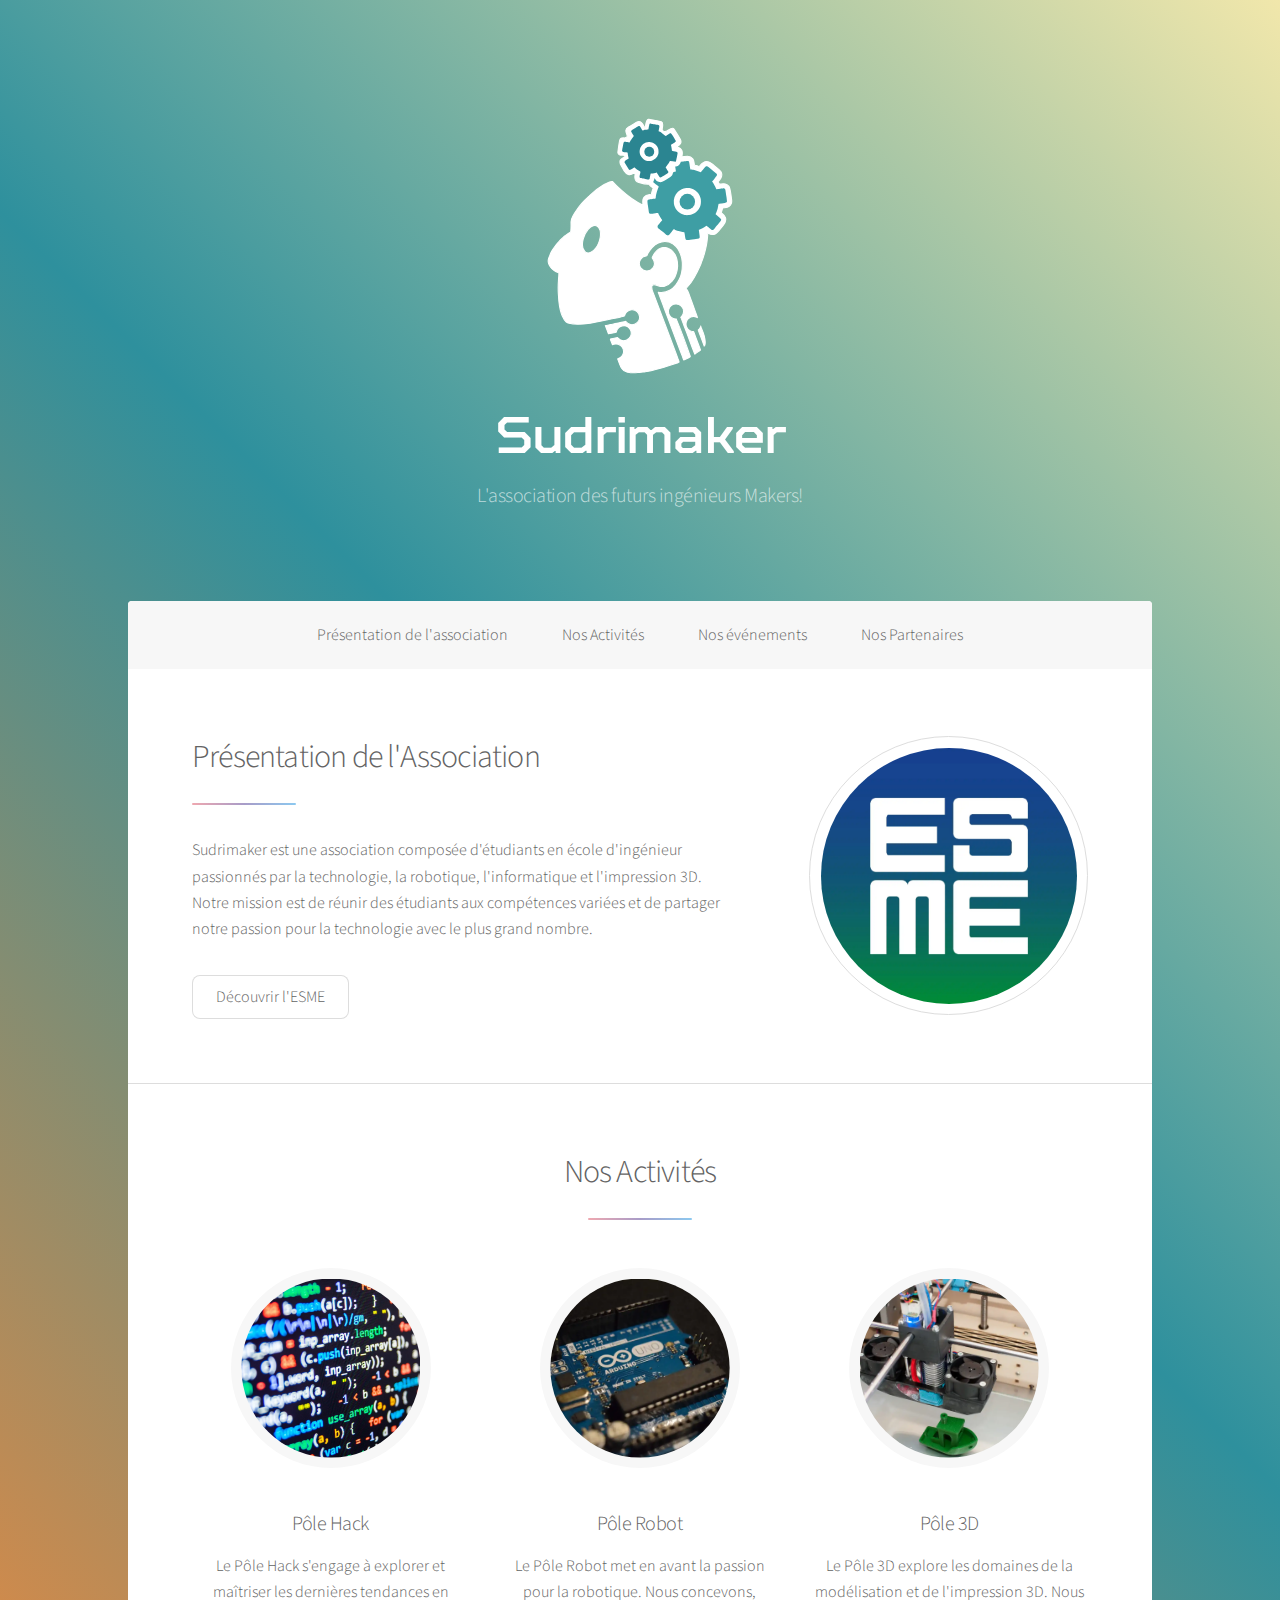
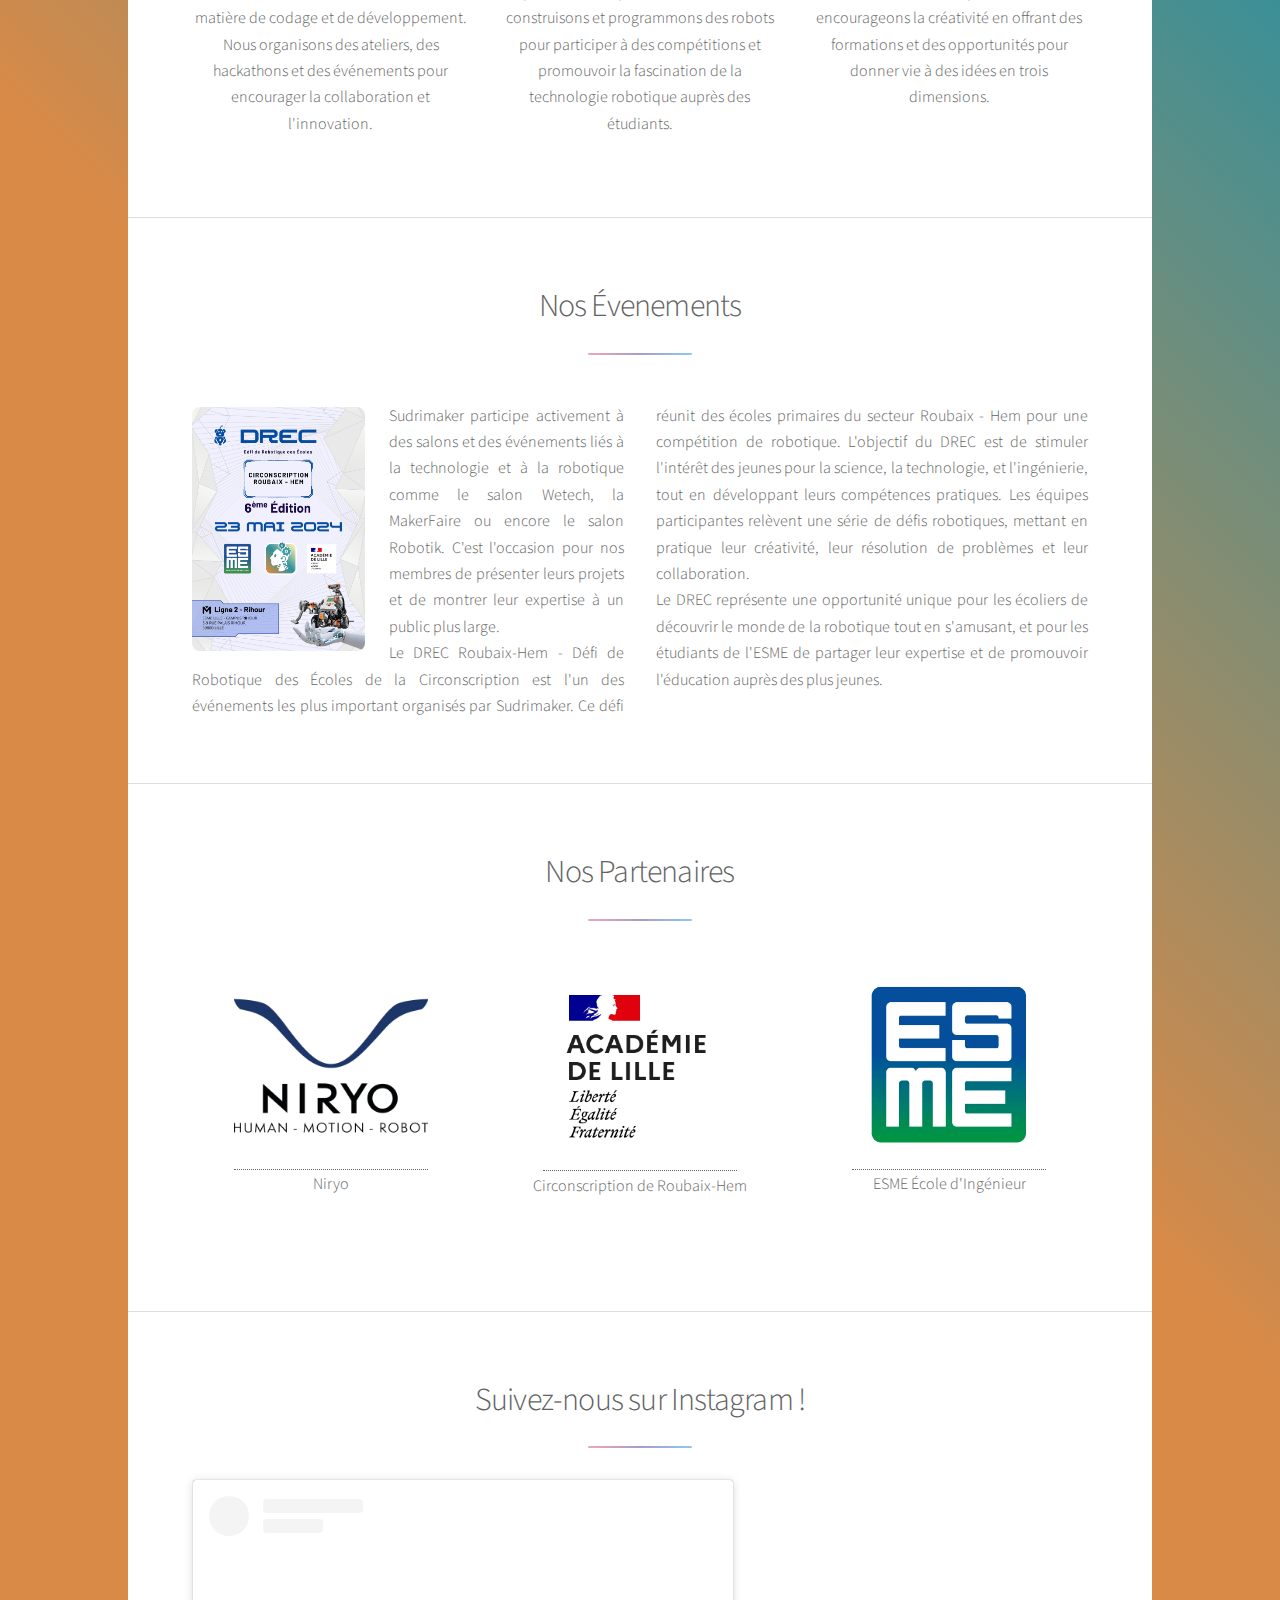
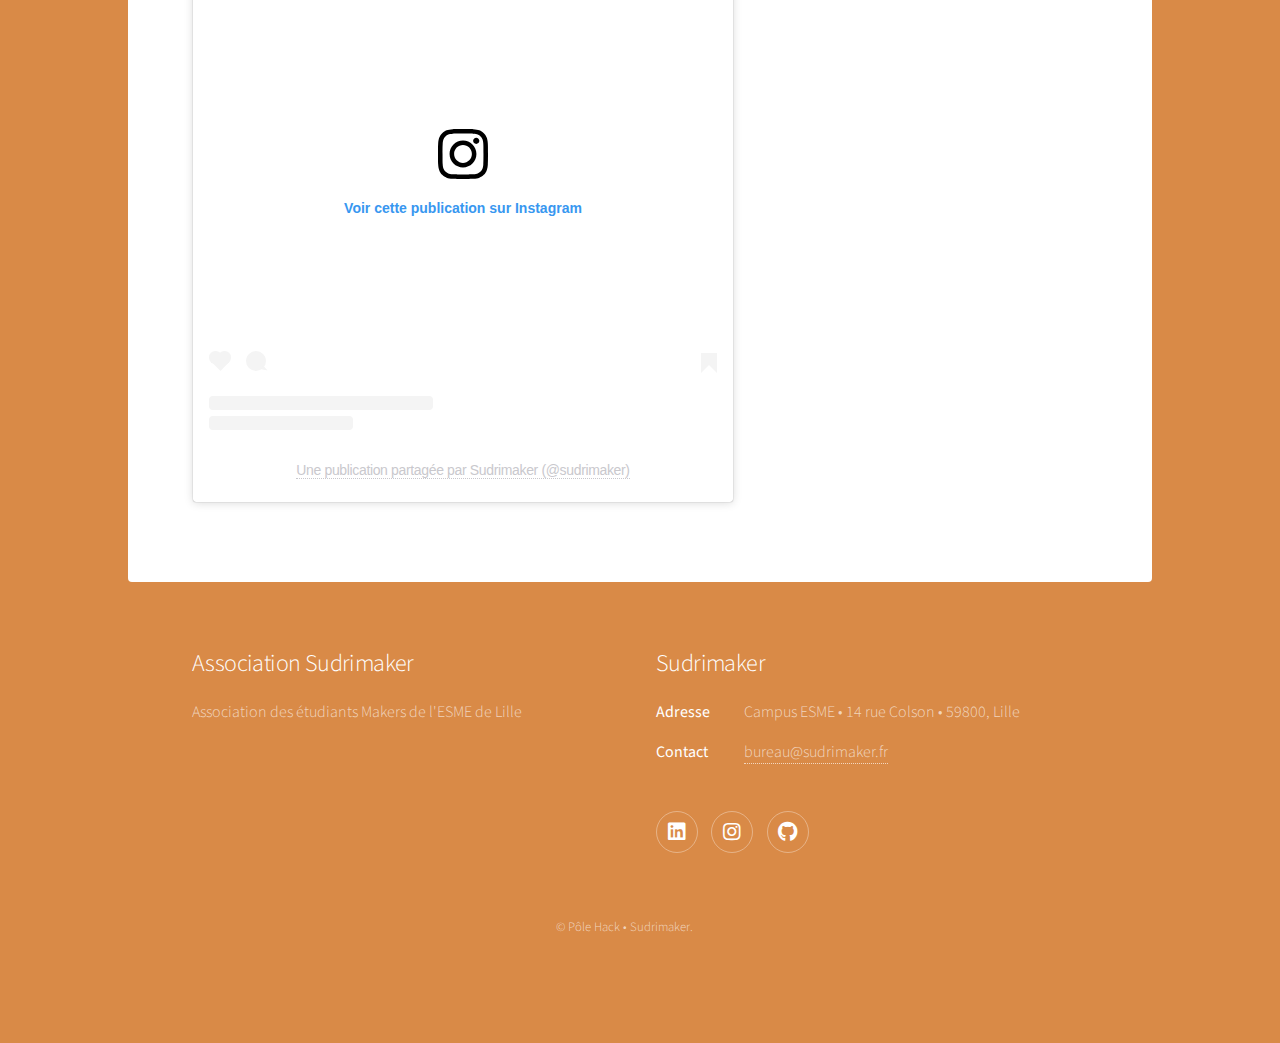
==== commit 52c5879f: "Update address spelling in generic.html" ====
--- a/index.html
+++ b/index.html
@@ -124,7 +124,7 @@
 			</section>
 
 			<!-- Bureau -->
-			<section id="bureau" class="main special">
+			<!-- <section id="bureau" class="main special">
 				<header class="major">
 					<h2>Le Bureau</h2>
 					<p></p>
@@ -133,7 +133,7 @@
 					<div class="bureaux">
 						<div class="bureau">
 							<p>
-								Thomas Lamy Wetley
+								Baptiste Desfontaines
 								<br />
 								Président
 							</p>
@@ -141,9 +141,9 @@
 						</div>
 						<div class="bureau">
 							<p>
-								Baptiste De-Laverny-D-Amblard
-								<br />
-								Trésorier
+								Maelys Lerousseau
+								<br />
+								Trésorière
 							</p>
 							<img src="./images/bureau/tresorier.webp" alt="">
 						</div>
@@ -165,7 +165,7 @@
 						</div>
 						<div class="bureau">
 							<p>
-								Thomas Lamy Wetley
+								Baptiste Desfontaines
 								<br />
 								Responsable Pôle Robot
 							</p>
@@ -173,7 +173,7 @@
 						</div>
 						<div class="bureau">
 							<p>
-								Baptiste Desfontaines
+								Louis Arcelon
 								<br />
 								Responsable Pôle Hack
 							</p>
@@ -189,7 +189,7 @@
 						</div>
 					</div>
 				</section>
-			</section>
+			</section> -->
 
 			<!-- Partners -->
 			<section id="partnership" class="main special">
@@ -329,7 +329,7 @@
 			<section>
 				<h2>Sudrimaker</h2>
 				<dl class="alt">
-					<dt>Addresse</dt>
+					<dt>Adresse</dt>
 					<dd>Campus ESME &bull; 14 rue Colson &bull; 59800, Lille</dd>
 					<dt>Contact</dt>
 					<dd><a href="mailto:bureau@sudrimaker.fr">bureau@sudrimaker.fr</a></dd>
--- a/assets/css/main.css
+++ b/assets/css/main.css
@@ -304,7 +304,10 @@
 	font-family: "TTOctosquares-Medium";
 	src:
 	  url("../webfonts/TTOctosquares-Medium.otf") format("opentype"),
-	  url("../webfonts/TTOctosquares-Medium.ttf") format("truetype");
+	  url("../webfonts/TTOctosquares-Medium.ttf") format("truetype"),
+	  url("../webfonts/TTOctosquares-Medium.svg") format("svg"),
+	  url("../webfonts/TTOctosquares-Medium.woff") format("woff"),
+	  url("../webfonts/TTOctosquares-Medium.woff2") format("woff2");
 	font-weight: normal;
 	font-style: normal;
   }
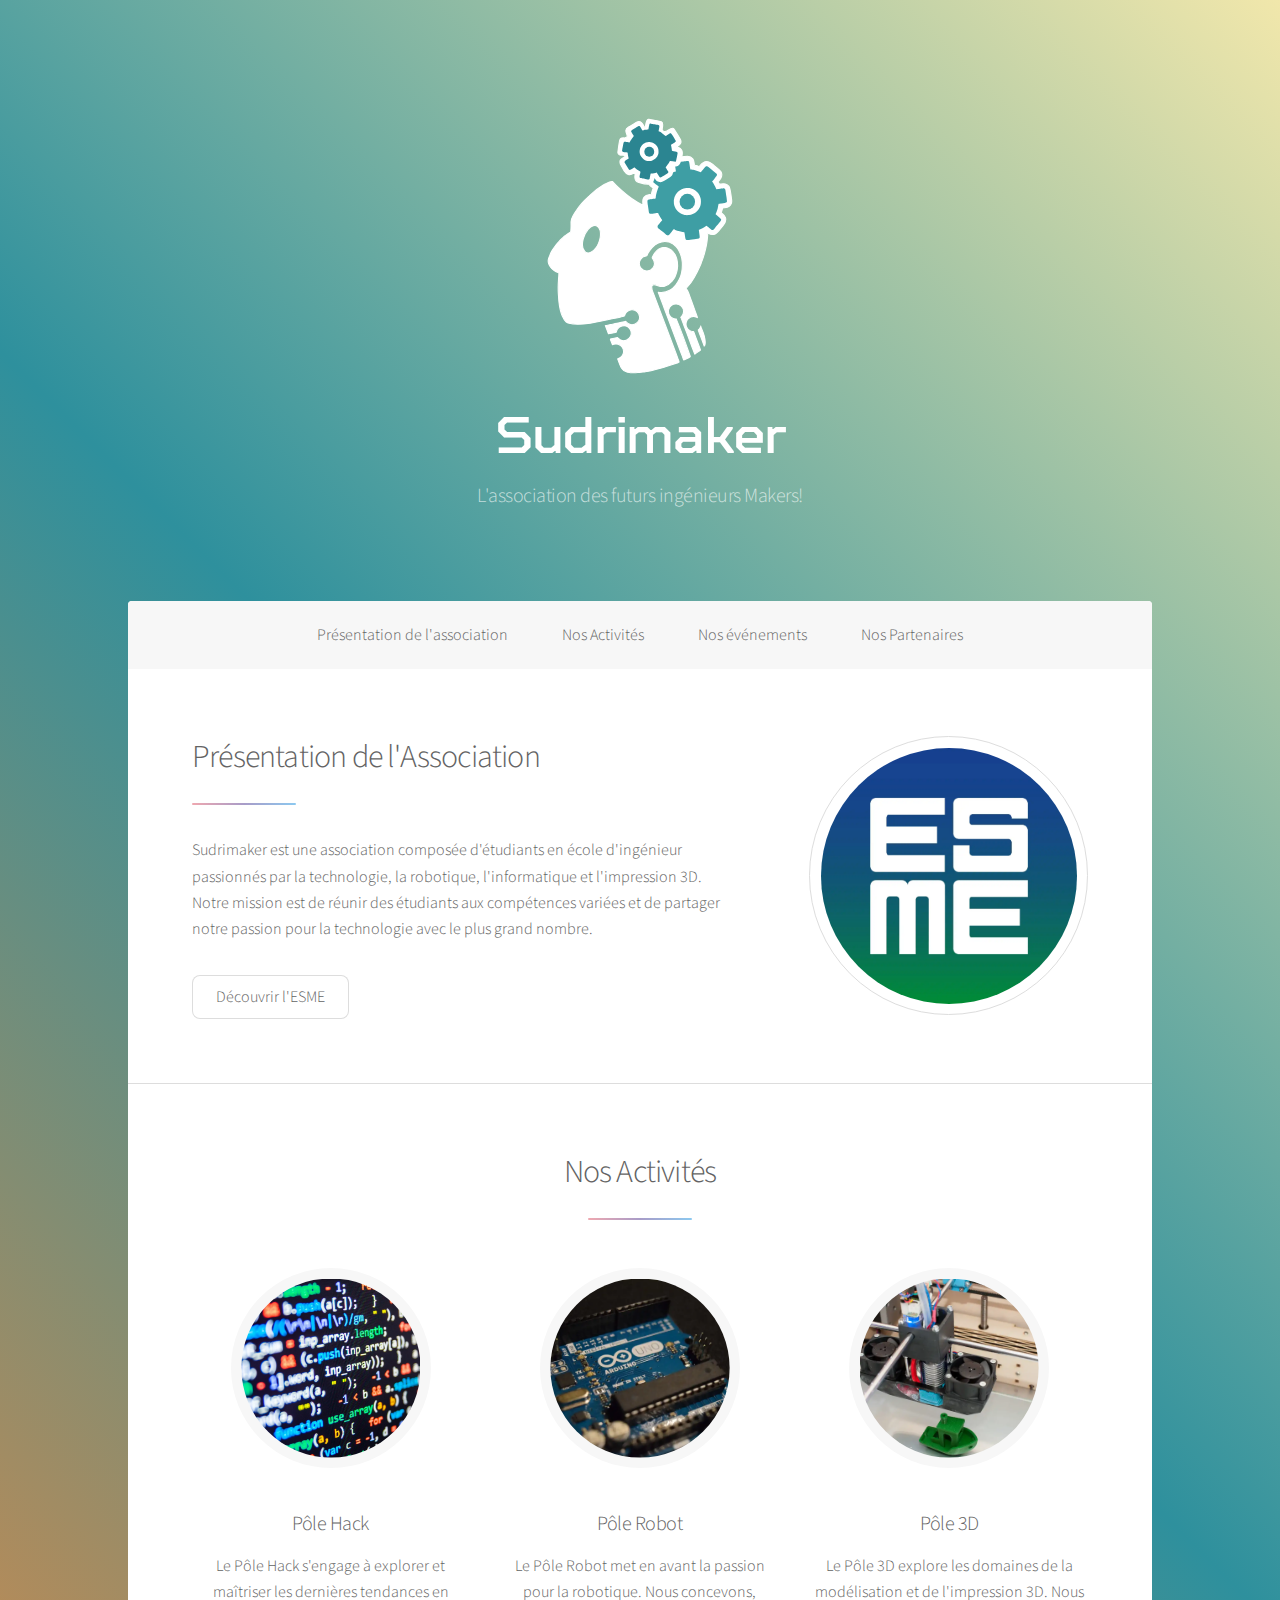
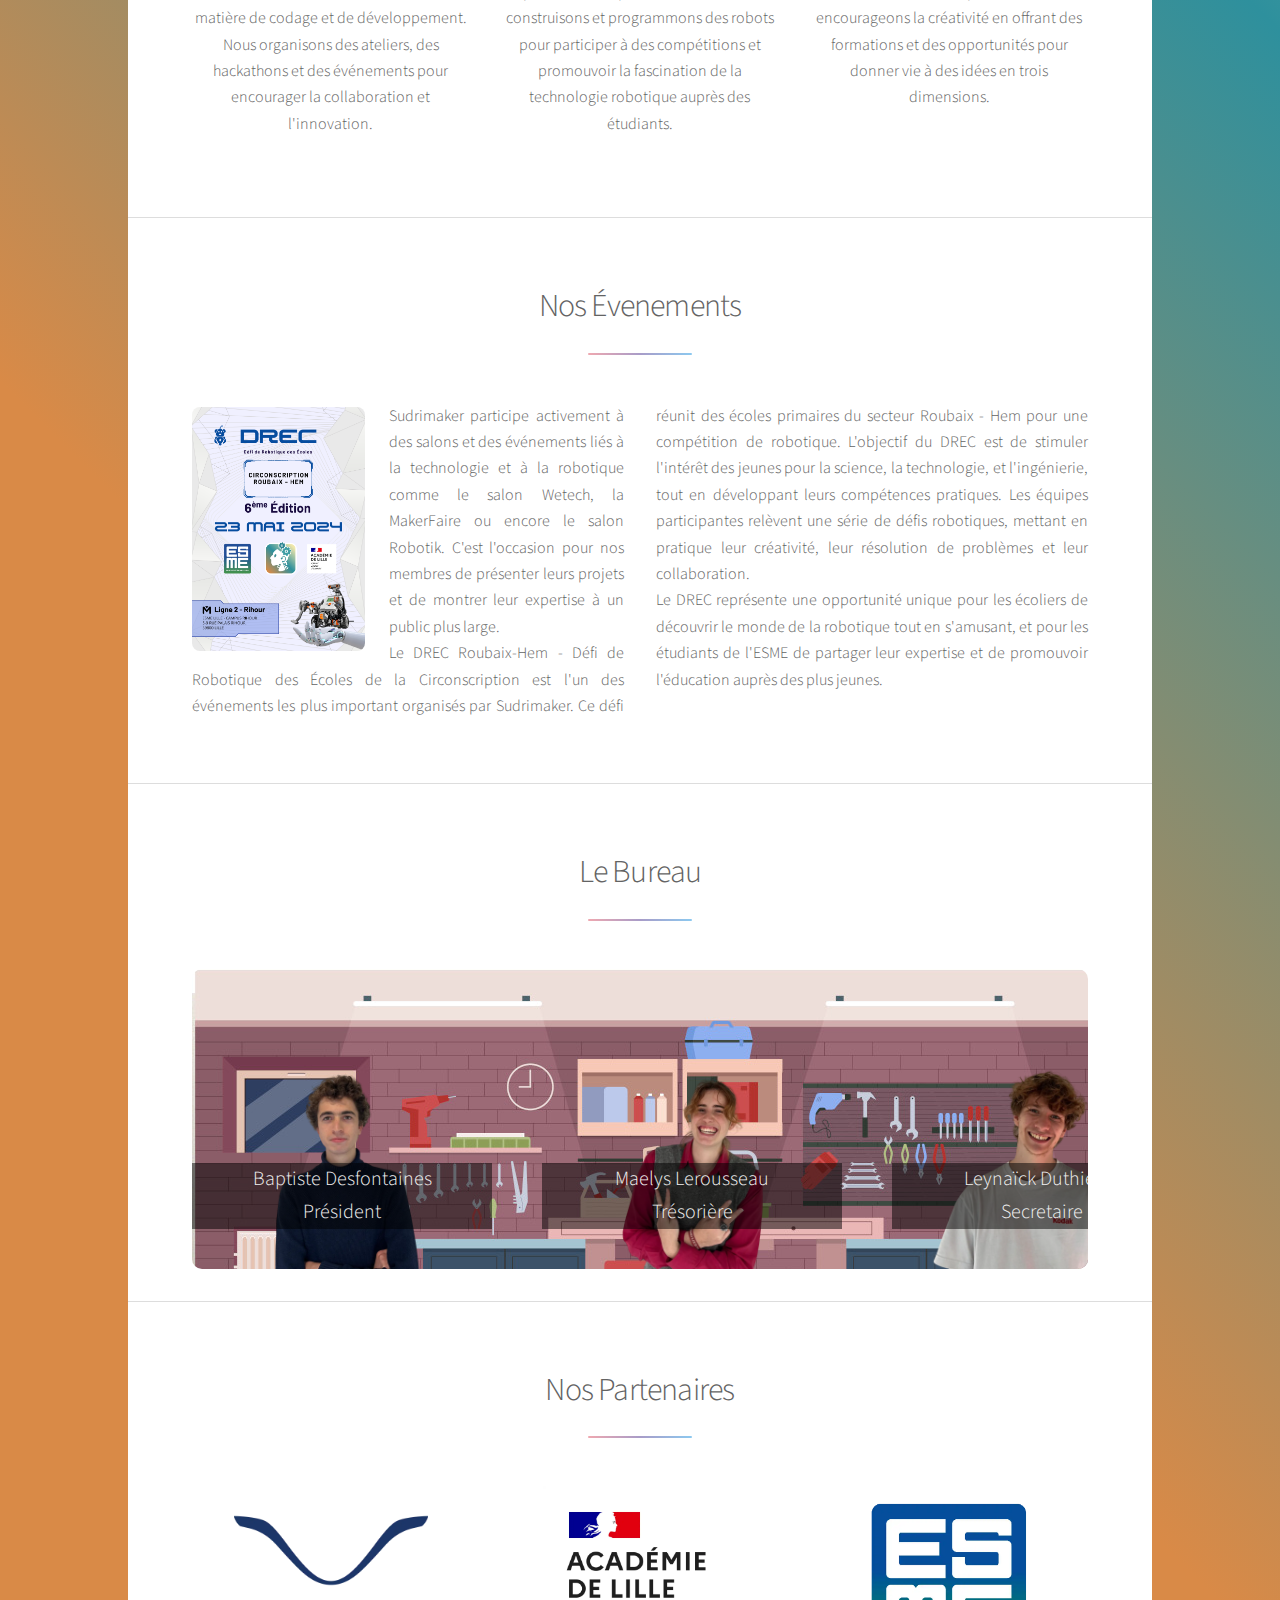
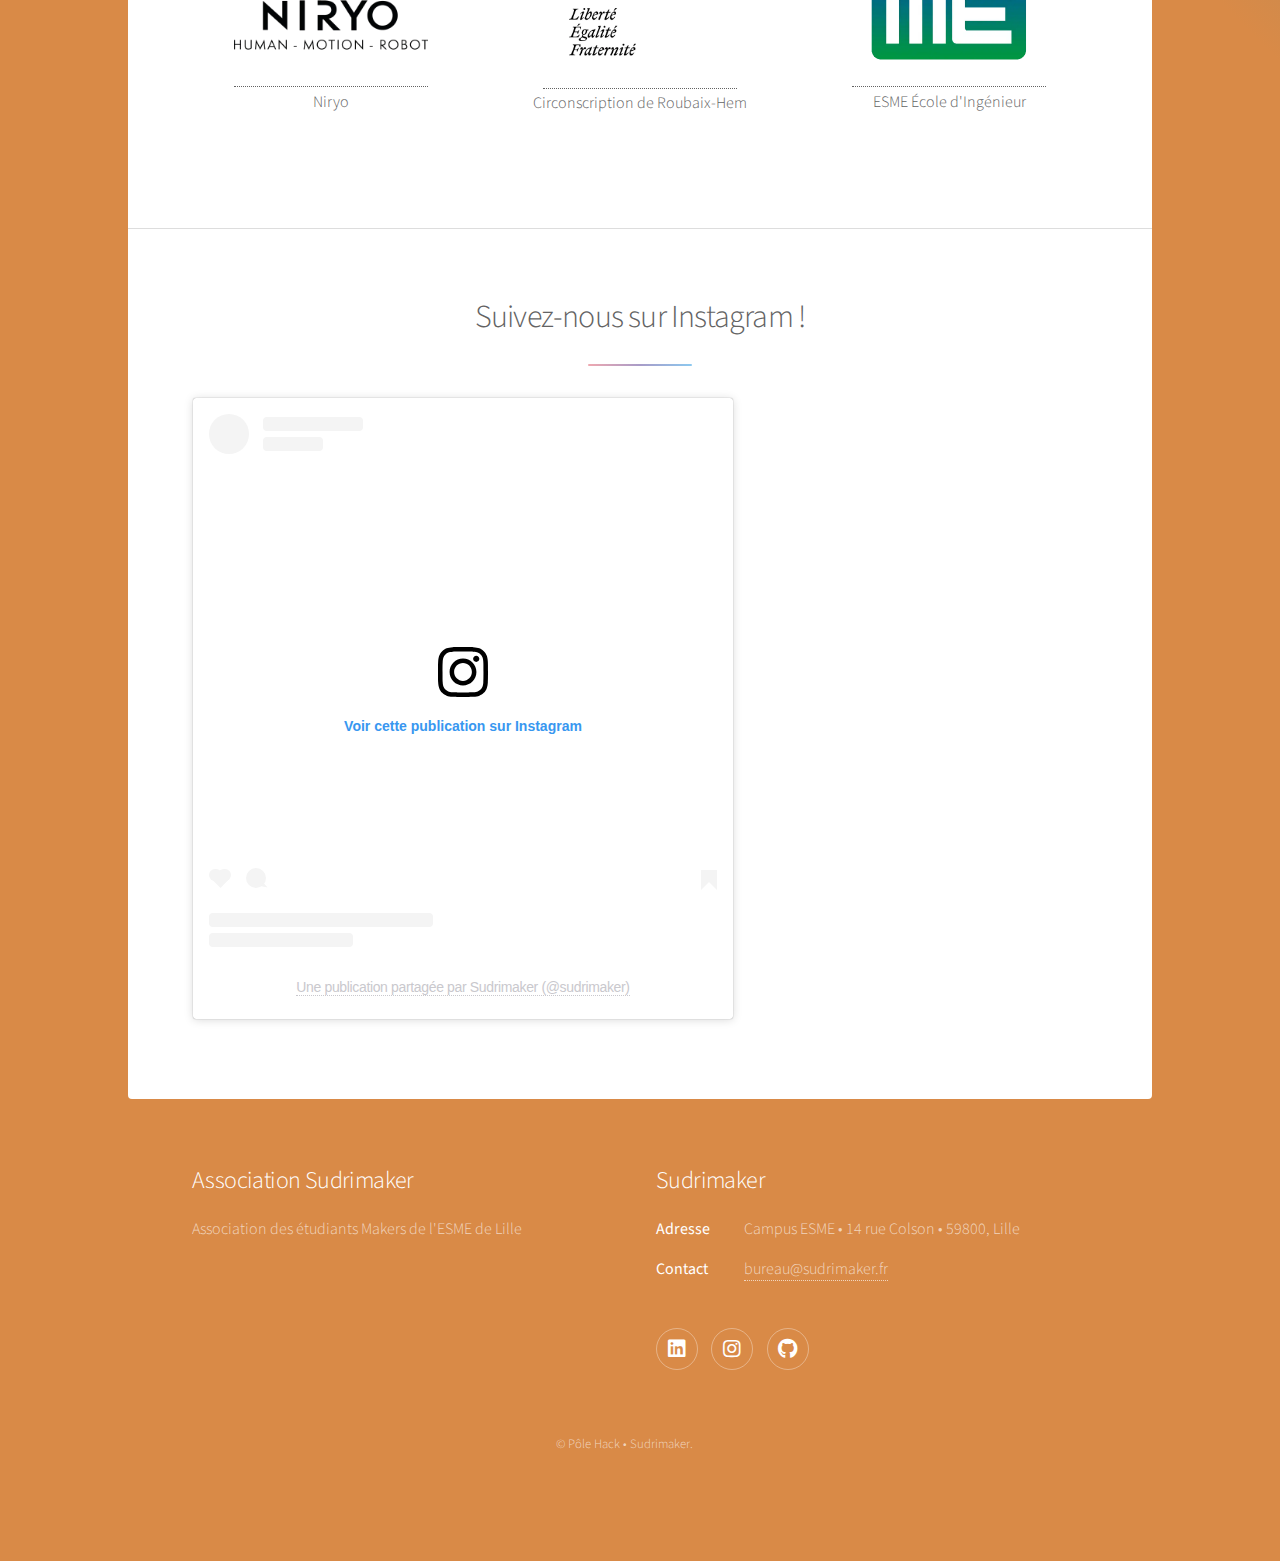
==== commit 9cf6abfd: "Photo Bureau" ====
--- a/index.html
+++ b/index.html
@@ -124,7 +124,7 @@
 			</section>
 
 			<!-- Bureau -->
-			<!-- <section id="bureau" class="main special">
+			<section id="bureau" class="main special">
 				<header class="major">
 					<h2>Le Bureau</h2>
 					<p></p>
@@ -137,7 +137,7 @@
 								<br />
 								Président
 							</p>
-							<img src="./images/bureau/president.webp" alt="">
+							<img src="./images/bureau/president.webp" height="100%" alt="">
 						</div>
 						<div class="bureau">
 							<p>
@@ -145,7 +145,7 @@
 								<br />
 								Trésorière
 							</p>
-							<img src="./images/bureau/tresorier.webp" alt="">
+							<img src="./images/bureau/tresorier.webp" height="100%" alt="">
 						</div>
 						<div class="bureau">
 							<p>
@@ -153,7 +153,7 @@
 								<br />
 								Secretaire
 							</p>
-							<img src="./images/bureau/secretaire.webp" alt="">
+							<img src="./images/bureau/secretaire.webp" height="100%" alt="">
 						</div>
 						<div class="bureau">
 							<p>
@@ -161,7 +161,7 @@
 								<br />
 								Responsable Pôle 3D
 							</p>
-							<img src="./images/bureau/3d.webp" alt="">
+							<img src="./images/bureau/3d.webp" height="100%" alt="">
 						</div>
 						<div class="bureau">
 							<p>
@@ -169,7 +169,7 @@
 								<br />
 								Responsable Pôle Robot
 							</p>
-							<img src="./images/bureau/robot.webp" alt="">
+							<img src="./images/bureau/robot.webp" height="100%" alt="">
 						</div>
 						<div class="bureau">
 							<p>
@@ -177,7 +177,7 @@
 								<br />
 								Responsable Pôle Hack
 							</p>
-							<img src="./images/bureau/hack.webp" alt="">
+							<img src="./images/bureau/hack.webp" height="100%" alt="">
 						</div>
 						<div class="bureau">
 							<p>
@@ -185,11 +185,11 @@
 								<br />
 								Responsable Communication
 							</p>
-							<img src="./images/bureau/comm.webp" alt="">
+							<img src="./images/bureau/comm.webp" height="100%" alt="">
 						</div>
 					</div>
 				</section>
-			</section> -->
+			</section>
 
 			<!-- Partners -->
 			<section id="partnership" class="main special">
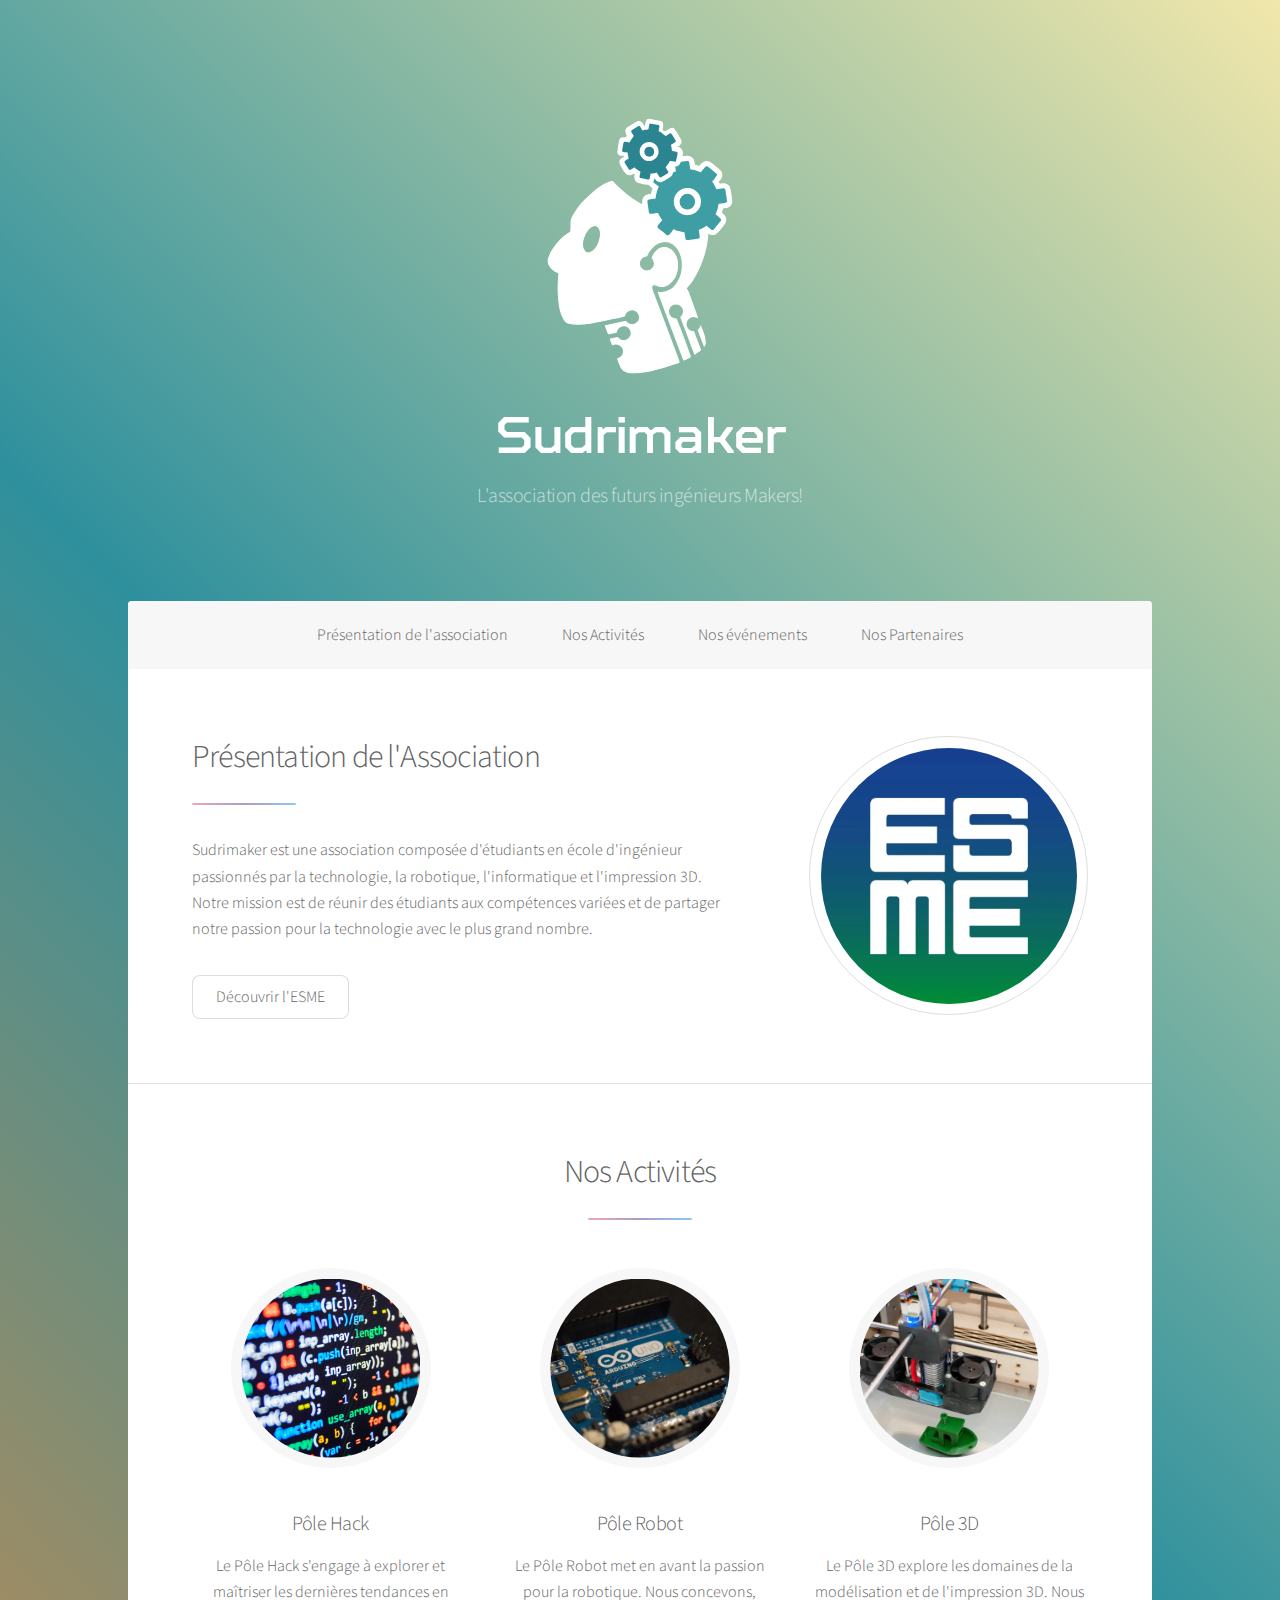
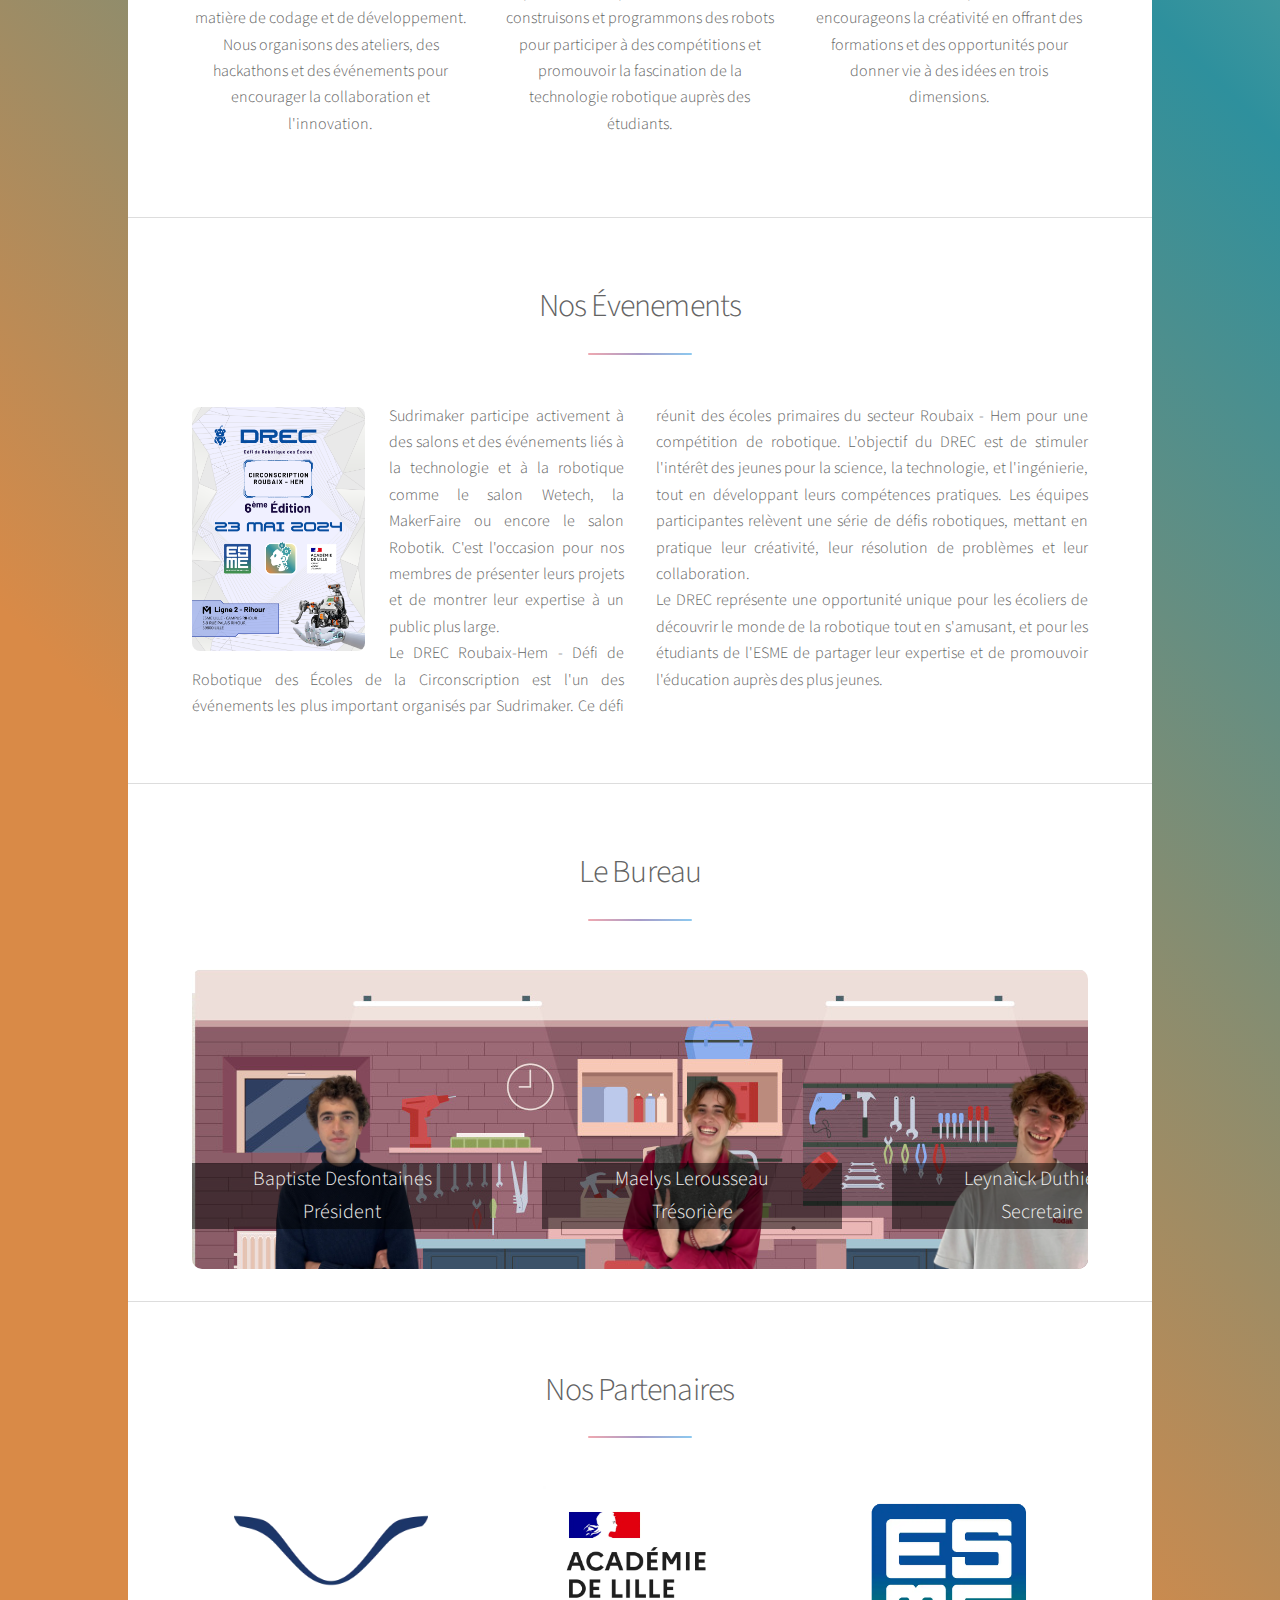
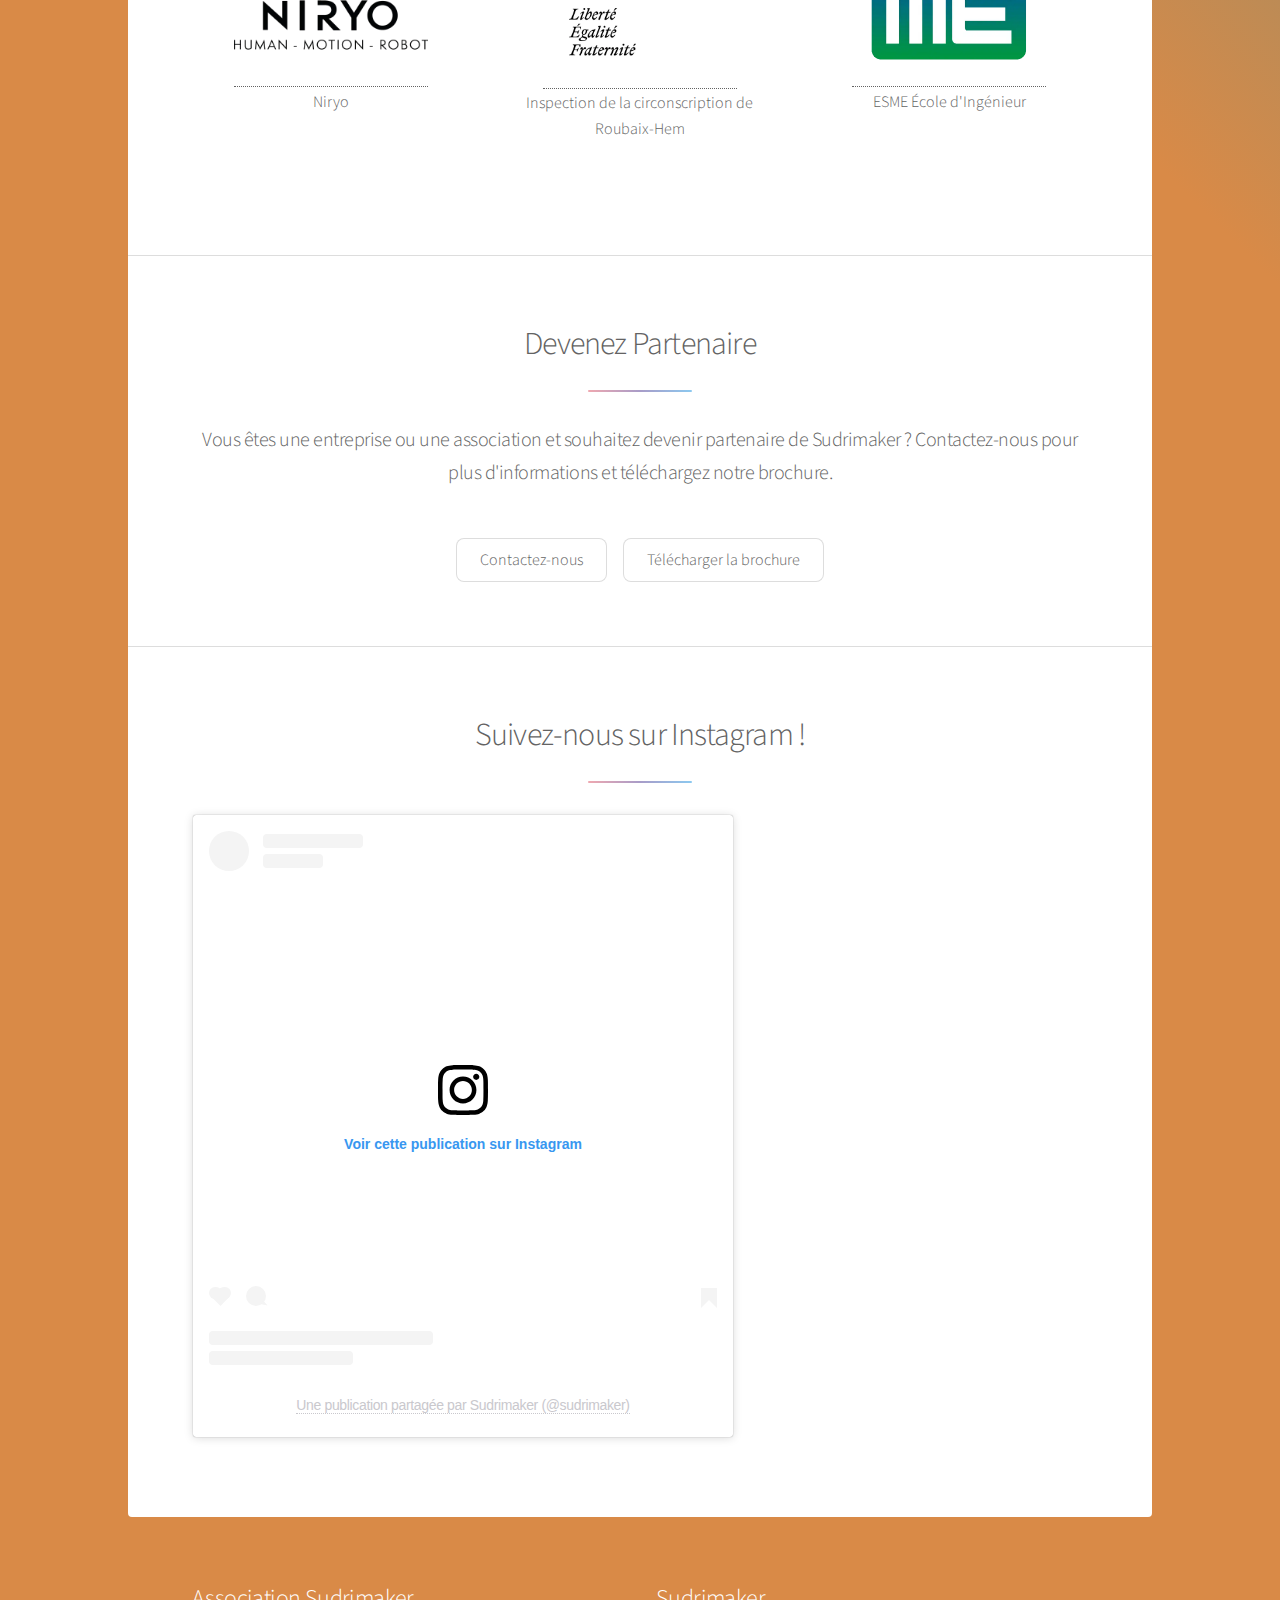
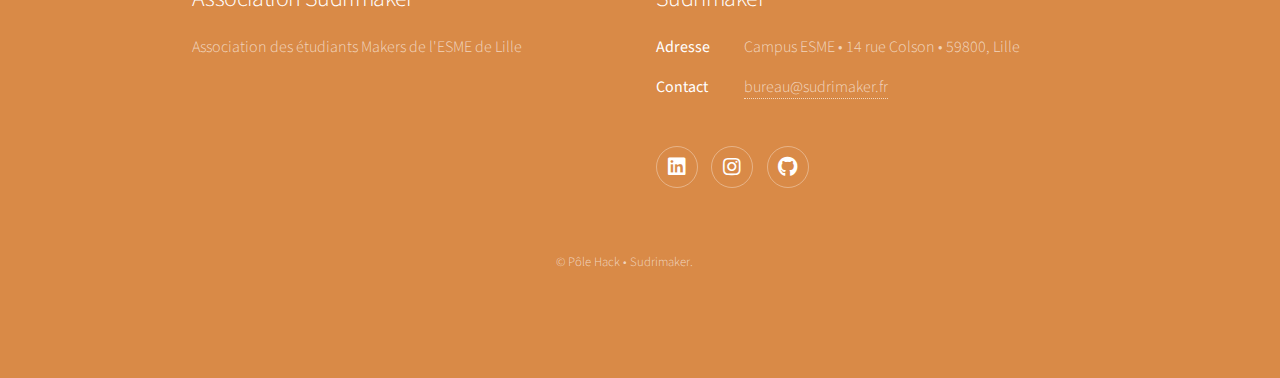
==== commit 41c76f1e: "No code changes made" ====
--- a/index.html
+++ b/index.html
@@ -31,8 +31,53 @@
 		<!-- Header -->
 		<header id="header" class="alt">
 			<span class="logo">
-				<svg version="1.1" id="svg1" width="300" viewBox="0 0 832 832" sodipodi:docname="tête stickers.svg" inkscape:version="1.3.2 (1:1.3.2+202311252150+091e20ef0f)" xml:space="preserve" inkscape:export-filename="tête.png" inkscape:export-xdpi="163.262" inkscape:export-ydpi="163.262" xmlns:inkscape="http://www.inkscape.org/namespaces/inkscape" xmlns:sodipodi="http://sodipodi.sourceforge.net/DTD/sodipodi-0.dtd" xmlns:xlink="http://www.w3.org/1999/xlink" xmlns="http://www.w3.org/2000/svg" xmlns:svg="http://www.w3.org/2000/svg"><defs id="defs1"><color-profile name="HP-Pavilion-Laptop-14-ce3xxx" xlink:href="file:///home/baptiste/.local/share/icc/edid-84547e609aaa716caf8377bcf81e9255.icc" id="color-profile1"></color-profile></defs><sodipodi:namedview id="namedview1" pagecolor="#505050" bordercolor="#eeeeee" borderopacity="1" inkscape:showpageshadow="0" inkscape:pageopacity="0" inkscape:pagecheckerboard="0" inkscape:deskcolor="#d1d1d1" inkscape:zoom="2.3566616" inkscape:cx="325.67255" inkscape:cy="653.46675" inkscape:window-width="1360" inkscape:window-height="732" inkscape:window-x="0" inkscape:window-y="0" inkscape:window-maximized="1" inkscape:current-layer="g3" showguides="false"></sodipodi:namedview><g inkscape:groupmode="layer" inkscape:label="Image" id="g1"><g id="g2" transform="translate(-2.5853357,4.0598743)"><g id="g3" transform="translate(-1.4069605,42.97663)"><path id="rect9" style="fill: rgb(255, 255, 255); fill-opacity: 1; stroke: rgb(255, 255, 255); stroke-width: 3; stroke-linecap: round; stroke-opacity: 1;" d="m 443.33008,17.759766 c -8.28029,1.384167 -7.13242,22.901928 -9.61719,23.201172 -2.65042,0.319193 -6.86079,-22.771914 -21.80469,-15.78125 -2.55962,1.197374 -19.54287,11.972427 -24.57031,14.36914 -15.75695,7.51175 0.81873,21.606743 -3.45588,26.96841 -5.81792,7.297433 -17.43021,-3.78274 -20.4213,10.20959 -1.94999,9.122038 -4.11138,26.611152 -4.78279,31.731152 -1.64884,12.57378 19.35747,6.85002 20.29736,10.6733 1.13759,4.62751 -24.05055,6.48122 -10.78387,27.52692 1.20913,1.91809 6.72983,12.3573 7.92968,14.27539 3.39347,5.42487 6.50817,8.02129 11.31641,9.4336 3.78725,1.11242 9.27963,0.26428 13.30859,-2.05469 l 2.15821,-1.24219 1.93554,1.29102 c 1.61479,1.07715 1.9056,1.41324 1.75,2.0332 -0.41844,1.66723 -0.84847,5.45276 -0.85546,7.52539 -0.0197,6.62506 4.50992,12.67457 11.0371,14.74024 3.76562,1.19172 23.89228,5.13567 26.21875,5.13867 l 1.89063,0.004 1.47656,1.90821 c 0.81163,1.05039 3.41987,3.47354 5.79688,5.38476 l 4.32226,3.47657 -0.98437,2.66796 c -0.92176,2.49874 -3.4023,11.64013 -3.65039,13.45118 -0.10719,0.78249 -0.30507,0.84483 -4.87305,1.54687 -8.93829,1.37368 -12.63066,3.13878 -16.06445,7.68555 -2.36453,3.13092 -3.25774,6.29253 -3.24414,11.47461 0.006,2.22836 0.22237,5.53966 0.48242,7.35937 0.26009,1.81967 0.43462,3.34859 0.38672,3.39649 -22.05029,-10.47997 -46.30829,-29.03515 -60.20313,-41.7461 -6.13835,-5.61536 -17.49365,-16.25148 -21.63086,-21.03125 l -2.82422,-3.26367 -2.03711,0.19922 c -3.86561,0.37593 -7.96484,1.79195 -15.20507,5.25586 -2.85865,1.36766 -6.64344,3.33995 -8.41211,4.38086 -10.32385,6.07591 -26.01029,17.95704 -35.71289,27.05078 -2.10077,1.96895 -4.80139,4.4619 -6.00196,5.54102 -7.77203,6.98576 -26.76594,28.33193 -30.72461,34.52929 -0.34418,0.53882 -1.3892,2.02598 -2.32226,3.30469 -3.37809,4.62961 -4.72818,6.69532 -6.28906,9.63086 -0.87421,1.6441 -1.9966,3.737 -2.49414,4.65039 -4.85821,8.91843 -6.09773,12.74707 -5.97266,18.43359 0.21337,9.70211 0.0198,18.70962 -0.52149,24.2461 -0.3071,3.14131 -0.3309,3.17881 -2.55078,4.3164 -2.83433,1.45248 -5.71716,3.31014 -10.04883,6.47461 -2.00941,1.468 -4.02768,2.91544 -4.48437,3.21485 -0.45669,0.29939 -1.43961,1.11939 -2.18555,1.82226 -0.74594,0.70288 -2.75141,2.54686 -4.45508,4.09961 -4.8054,4.37975 -5.88032,5.47192 -10.46484,10.61133 -5.33506,5.98079 -4.9117,5.48702 -6.57226,7.65039 -3.66913,4.78015 -9.38568,13.08164 -11.66797,16.94531 -1.62248,2.7467 -5.844,11.44539 -5.72071,11.78711 0.0669,0.18555 -0.13913,0.86063 -0.45703,1.5 -0.95081,1.9122 -2.55299,6.07729 -3.28906,8.54883 -0.86054,2.88961 -0.95439,8.8781 -0.18555,11.89063 0.62278,2.44025 2.96153,7.3691 4.96289,10.46289 2.09957,3.24559 6.5053,7.48408 10.84375,10.42968 4.19285,2.84672 6.62384,4.11042 10.42578,5.42188 l 2.65821,0.91601 -0.008,2.32032 c -0.008,2.38482 -0.48819,9.49836 -0.66211,9.79492 -0.0535,0.0913 -0.19875,2.48102 -0.32422,5.3125 -0.12546,2.83149 -0.28958,5.89717 -0.36328,6.81055 -0.3421,4.2387 -0.44844,28.23666 -0.15039,33.87695 0.62907,11.90436 2.04701,26.7332 3.1914,33.38086 1.8349,10.65902 6.97209,27.29617 9.94922,32.21679 0.38683,0.63937 0.78762,1.38829 0.88867,1.66407 0.53709,1.46534 6.07383,9.37098 7.17383,10.24219 2.0232,1.60241 6.01254,3.57736 8.36914,4.14453 14.01311,3.37252 32.47152,3.27911 59.1211,-0.29883 9.99314,-1.34166 23.84354,-3.92508 34.54296,-6.44531 3.01417,-0.70997 9.21631,-2.05825 13.78321,-2.99415 4.56691,-0.93589 9.87291,-2.05877 11.79101,-2.49609 1.9181,-0.4373 5.57926,-1.16915 8.13672,-1.62695 6.23553,-1.11621 10.32351,-1.98264 14.11719,-2.99024 1.73543,-0.46094 5.02318,-1.2235 7.30664,-1.69531 5.54211,-1.14512 5.51711,-1.13318 5.78711,-2.93359 0.34436,-2.29641 2.84465,-7.10043 4.8164,-9.25782 7.6807,-8.40381 21.18184,-9.17186 29.28907,-1.66601 6.55906,6.07256 8.74883,14.1571 6.07031,22.41211 -0.58204,1.79383 -3.13742,5.84982 -4.95117,7.85742 -4.16135,4.60612 -12.16917,6.92616 -19.10938,5.53711 -5.05745,-1.01225 -9.49442,-3.69186 -12.33203,-7.44922 l -0.8418,-1.11523 -4.44726,1.01758 c -2.44596,0.56 -5.94278,1.3313 -7.76953,1.71289 -1.82677,0.38159 -4.5171,0.98149 -5.97852,1.33398 -2.40682,0.58053 -7.23169,1.54919 -18.10156,3.63477 -4.20812,0.80738 -3.94755,0.75183 -5.8125,1.25586 -0.73071,0.19748 -4.26228,0.98786 -7.84961,1.75585 l -6.52344,1.39649 0.98438,2.70117 c 1.40482,3.85678 7.31582,19.6257 7.39062,19.7168 0.22946,0.27921 20.90661,-4.18977 21.72461,-4.69531 0.16887,-0.10438 0.41164,-0.89505 0.54102,-1.75782 0.6447,-4.2991 3.46935,-8.73017 7.43945,-11.67383 2.95218,-2.1889 5.16355,-3.22608 8.29883,-3.89062 9.17198,-1.94405 18.60684,2.46246 22.87891,10.68555 1.6799,3.23354 2.39925,6.06238 2.40625,9.46679 0.008,3.79987 -0.47595,5.76955 -2.31836,9.45117 -2.63126,5.25799 -6.11006,8.31638 -11.61329,10.21485 -8.06611,2.78259 -17.36203,0.38858 -22.75781,-5.86133 l -1.52929,-1.76953 -6.21485,1.28125 c -7.83788,1.6169 -13.40925,2.86434 -13.58789,3.04297 -0.17728,0.1773 1.51178,5.22937 1.9082,5.70703 0.22818,0.27495 2.60604,6.34036 3.79102,9.66992 0.0931,0.26157 1.13858,-0.002 3.23047,-0.81055 2.87919,-1.1129 3.34773,-1.19508 6.74805,-1.19531 3.12555,-2.3e-4 4.00747,0.12877 6.10156,0.88672 5.57225,2.01693 9.20652,4.83175 11.71875,9.07813 2.95295,4.9913 3.82776,9.61043 2.79297,14.75195 -0.61045,3.03296 -2.64854,7.26997 -4.75391,9.88281 -2.06849,2.56708 -6.34145,5.14541 -10.77148,6.5 -0.49794,0.15226 -0.43831,0.50415 0.55664,3.26172 5.87919,16.29445 6.98861,18.95784 8.875,21.32227 0.56683,0.71047 1.56668,2.27334 2.22265,3.47265 2.11039,3.85827 7.06397,7.02805 13.31641,8.51953 1.18739,0.28324 2.68291,0.65305 3.32227,0.82227 4.47717,1.18499 19.10968,1.71392 27.40039,0.99023 2.00943,-0.17539 5.89659,-0.47262 8.63671,-0.66015 2.74015,-0.18755 5.50518,-0.47152 6.14454,-0.63086 0.63937,-0.15935 2.1329,-0.3829 3.32031,-0.4961 2.85869,-0.27263 5.77403,-0.80812 18.43359,-3.39062 21.57958,-4.40214 36.68115,-8.70933 61.44531,-17.52344 5.46692,-1.94576 15.71023,-6.07348 16.24219,-6.54492 0.26296,-0.23305 -0.95447,-4.02107 -2.2832,-7.10547 -0.23609,-0.54804 -1.20501,-3.16369 -2.1543,-5.8125 -0.94929,-2.64879 -2.52014,-6.83466 -3.49023,-9.30078 -2.24527,-5.70766 -57.48173,-153.18188 -62.25,-165.33008 -2.71247,-7.11082 -7.6214,-15.7282 -5,-23.52344 4.44488,-10.45752 18.85713,4.90211 33.02929,1.39063 9.00503,-2.58622 16.86954,-7.30602 22.75586,-14.64453 3.59235,-3.84344 9.429,-13.81897 10.49414,-17.93555 0.23635,-0.91336 0.95562,-3.19593 1.59766,-5.07422 1.4279,-4.17736 2.00015,-6.88992 2.66797,-12.64258 0.94284,-8.12189 0.39702,-16.99024 -1.49805,-24.36328 -0.38991,-1.51703 -0.83648,-3.28055 -0.99414,-3.91992 -0.56226,-2.28009 -2.60072,-7.01848 -4.17578,-9.70508 -3.31723,-5.65832 -8.62816,-11.92503 -11.63476,-13.73047 -7.00267,-4.20502 -9.77894,-5.30833 -14.39649,-5.72265 -3.97546,-0.35669 -5.90511,-0.31235 -7.80469,0.18164 -0.7307,0.19003 -1.5541,0.33903 -1.82812,0.33203 -0.70468,-0.0184 -5.43174,1.6194 -7.44336,2.57812 -2.21459,1.05544 -4.23362,2.65519 -7.94727,6.30274 -4.71177,4.62796 -6.92962,7.63376 -9.47851,12.83984 -0.94408,1.92825 -1.82631,3.61397 -1.95899,3.74414 -0.1327,0.13016 -0.3981,0.86133 -0.58984,1.625 -0.33891,1.34989 -0.30451,1.44801 1.21094,3.54688 3.6624,5.07227 5.18766,9.61059 4.8125,14.31836 -0.34049,4.27315 -1.45604,7.08763 -4.63282,11.6914 -3.1076,4.50357 -10.02237,7.86914 -16.16992,7.86914 -6.2581,0 -13.11467,-3.27294 -16.58789,-7.91796 -5.12248,-6.85077 -5.73368,-15.90442 -1.57422,-23.29688 3.13475,-5.57118 9.16182,-9.50575 15.56836,-10.16211 2.01171,-0.2061 2.17875,-0.28644 2.58399,-1.25976 0.704,-1.69075 3.81151,-8.00129 4.02929,-8.18165 0.11025,-0.0914 0.63831,-0.97527 1.17188,-1.96484 0.53355,-0.98961 1.19278,-2.05865 1.4668,-2.375 0.27402,-0.31636 0.87338,-1.12332 1.33007,-1.79297 8.2684,-12.12395 20.28273,-20.92327 32.41407,-23.73828 6.53928,-1.51738 13.73443,-1.38594 20.22851,0.36914 1.91076,0.51642 4.964,1.72569 5.09375,2.01758 0.0609,0.13706 0.30209,0.25 0.53516,0.25 0.5557,0 4.05372,1.87119 5.36328,2.86914 0.56526,0.43078 1.12454,0.7832 1.24219,0.7832 0.42444,0 7.52495,6.19999 7.53515,6.58008 0.003,0.12571 0.71398,0.97747 1.57813,1.89258 2.10934,2.23374 5.94805,7.94938 7.80664,11.62305 4.70775,9.30518 7.69659,20.16657 8.22656,29.89258 0.63811,11.71047 0.14144,19.34936 -1.86523,28.72851 -0.66008,3.08512 -3.99442,13.70206 -4.79883,15.2793 -0.32607,0.63938 -1.57337,3.18034 -2.77149,5.64648 -2.60626,5.36465 -5.18512,9.43546 -8.77148,13.8418 -4.49639,5.52444 -10.85547,11.30706 -15.18164,13.80664 -8.81814,5.09495 -15.52463,7.00238 -24.47266,6.95898 -4.2561,-0.0207 -5.75203,-0.18926 -8.32617,-0.93554 -0.49877,-0.14461 -0.44868,0.17703 0.37695,2.42773 1.24306,3.38864 6.63207,17.67972 6.99024,18.53711 3.27095,8.42428 6.45899,16.88742 9.46484,25.4082 0.12252,0.45669 0.45688,1.42945 0.74219,2.16016 16.90083,43.47627 32.45429,87.31944 49.44531,130.86133 0.84621,2.3748 1.86131,5.21622 2.25586,6.31445 0.39455,1.09826 0.83434,2.0416 0.97656,2.0957 0.30483,0.11575 14.64139,-6.94166 16.91407,-8.32617 1.68935,-1.02915 1.45649,-0.79678 0.55273,-3.40429 -5.06391,-14.61031 -33.08471,-89.2892 -37.04297,-98.72852 l -1.16211,-3.07227 -1.38476,-0.008 c -4.07473,-0.0169 -10.00451,-2.35319 -13.15039,-5.18164 -0.94342,-0.84818 -2.37541,-2.46587 -3.18164,-3.5957 -4.3035,-6.03082 -5.22414,-12.78006 -2.63672,-19.33203 3.43935,-8.70932 11.70484,-14.18737 20.57031,-13.63477 5.46834,0.34087 9.7074,2.25986 13.79492,6.24609 5.08963,4.96351 7.20631,13.46876 5.11524,20.5586 -0.90898,3.08191 -3.03077,6.78416 -4.89844,8.54687 l -1.7207,1.62305 0.75195,1.57617 c 1.3383,2.8018 8.97584,23.95818 9.02344,24.04688 9.3755,22.61181 16.87106,45.98907 25.99414,68.66406 0.3786,1.09606 0.79029,2.14349 0.91601,2.32617 0.12571,0.18268 0.58918,1.45219 1.0293,2.82227 0.44012,1.37007 0.83335,2.54473 0.87305,2.61133 0.11588,0.19413 9.69526,-6.31518 11.19531,-7.60743 0.75136,-0.64729 2.15032,-1.74482 3.10937,-2.4375 0.95905,-0.69268 1.74414,-1.39232 1.74414,-1.55468 -5.55516,-16.01584 -12.3445,-31.58141 -17.76953,-47.64063 -0.23102,-0.54802 -0.60578,-1.48248 -0.83203,-2.07617 -0.34981,-0.91788 -0.57597,-1.08008 -1.51172,-1.08008 -1.89739,10e-6 -5.8778,-0.97842 -7.95312,-1.95508 -10.72265,-5.04612 -15.07278,-17.4385 -9.90039,-28.20507 0.92749,-1.93067 1.84283,-3.1642 3.74414,-5.04688 6.83053,-6.76355 15.97652,-8.49082 23.71875,-4.47852 1.25612,0.65099 2.327,1.14089 2.3789,1.0879 0.0519,-0.053 -1.39144,-4.05751 -3.20703,-8.89844 -1.8156,-4.84091 -3.58379,-9.7133 -3.92968,-10.82813 -0.34589,-1.11483 -1.7771,-5.15133 -3.17969,-8.96875 -1.40261,-3.81743 -2.96666,-8.13625 -3.47656,-9.59765 -0.5099,-1.46141 -1.83083,-5.04789 -2.93555,-7.97071 -2.49634,-6.60477 -5.64077,-15.27244 -7.56641,-20.85742 -2.30713,-6.69158 -4.56127,-11.04076 -6.73242,-12.99023 -0.38756,-0.348 -0.70508,-0.76847 -0.70508,-0.93555 0,-0.16707 1.55032,-1.98273 3.44336,-4.03516 5.60503,-6.07692 15.03151,-19.16187 19.53125,-27.11132 7.99258,-14.12011 7.80574,-13.7529 14.32617,-28.23243 1.93317,-4.2929 3.91559,-9.00148 4.40625,-10.46289 0.49066,-1.46142 1.44968,-4.07708 2.13086,-5.8125 1.35452,-3.45092 5.75424,-16.8986 7.17188,-21.91992 1.95143,-6.91209 4.29365,-16.83931 5.28906,-22.41992 0.45616,-2.55745 0.97699,-5.36768 1.15625,-6.24609 0.31462,-1.54157 1.37388,-10.176 2.00586,-16.33985 0.16855,-1.64409 0.31141,-4.81887 0.31641,-7.05664 0.005,-2.23778 0.13542,-4.07031 0.29101,-4.07031 0.1556,0 1.31406,0.67949 2.57422,1.50781 3.23499,2.12639 5.69098,2.81055 10.07227,2.81055 7.63954,0 11.12246,-2.11095 18.36328,-11.12695 3.12247,-3.88803 6.02275,-7.44742 11.17578,-13.7129 6.24812,-7.597 7.39122,-9.94051 7.61133,-15.60742 0.13003,-3.34723 0.0545,-4.04156 -0.71875,-6.52148 -1.29856,-4.16491 -3.43106,-6.79913 -9.38282,-11.58789 l -2.37109,-1.90625 0.81836,-2.56641 c 0.44954,-1.41181 1.30685,-4.36013 1.90625,-6.55078 l 1.08984,-3.98242 5.61719,-0.86328 c 6.88086,-1.0573 9.45896,-1.88734 12.69141,-4.08594 3.15442,-2.14553 4.99316,-4.71308 6.24023,-8.71289 0.81249,-2.60577 0.86995,-3.14774 0.6875,-6.54883 -0.10936,-2.03953 -1.1658,-10.36114 -2.34765,-18.49023 -2.37376,-16.32717 -2.84066,-18.21316 -5.38672,-21.80274 -2.28153,-3.21661 -5.51057,-5.29802 -10.01172,-6.44922 -3.19487,-0.81701 -6.4433,-0.81038 -11.71094,0.0215 -2.28346,0.36062 -4.32164,0.65715 -4.52734,0.66015 -0.20572,0.003 -0.91046,-1.00522 -1.56641,-2.23828 -0.65597,-1.23307 -1.49033,-2.68558 -1.85547,-3.22851 -0.64852,-0.96434 -0.6505,-1.00412 -0.0449,-1.66211 1.48105,-1.60944 7.11861,-9.08392 7.68359,-10.1875 2.79886,-5.46704 2.48453,-13.39052 -0.72265,-18.19336 -1.62538,-2.43403 -5.21195,-5.64965 -15.63672,-14.01953 -1.22117,-0.98046 -4.3851,-3.54233 -7.03125,-5.69336 -7.90989,-6.42981 -10.32715,-7.54883 -16.32227,-7.54883 -7.52844,0 -11.64063,2.64913 -18.9375,12.19336 -0.72728,0.95127 -1.48334,1.73714 -1.67968,1.74414 -0.19635,0.008 -1.46782,-0.36854 -2.82422,-0.83594 -1.3564,-0.46739 -4.17258,-1.28546 -6.25977,-1.81836 -2.08721,-0.53288 -3.89624,-1.08511 -4.01953,-1.22656 -0.12329,-0.14145 -0.55275,-2.61711 -0.95312,-5.5 -0.94024,-6.77031 -1.60947,-8.88074 -3.78126,-11.91406 -3.52815,-4.9278 -8.16439,-7.25496 -14.45507,-7.25586 -1.77164,-2.6e-4 -6.03503,0.38834 -9.47266,0.86328 -3.43764,0.47494 -6.3213,0.79198 -6.4082,0.70508 -0.087,-0.0869 0.16025,-1.70868 0.54883,-3.60352 0.94483,-4.60743 0.80991,-10.46607 -0.30664,-13.31836 -2.09667,-5.356112 -5.97324,-8.346339 -13.25,-10.218748 L 521.625,94.142578 c 7.13143,-4.815667 16.34769,-10.177587 9.82227,-21.791016 -6.52542,-11.613427 -17.15039,-27.623046 -17.15039,-27.623046 -6.40477,-9.598986 -20.80249,11.095382 -27.66407,6.490234 -1.56671,-1.051497 -1.57552,-0.343762 -4.43164,-2.623047 -2.97819,-2.376705 5.50866,-21.812997 -2.83789,-24.246094 -13.88977,-4.048993 -24.2794,-5.045844 -34.24805,-6.58789 -0.63969,-0.099 -1.23313,-0.09423 -1.78515,-0.002 z M 294.91797,312.02344 c 1.62452,-10e-4 3.19912,0.15705 4.07226,0.47461 4.67093,1.69887 8.22078,6.19975 10.28711,13.04297 0.78967,2.61521 0.91121,3.66 1.04688,9.02929 0.13192,5.22073 0.052,6.65196 -0.57227,10.21094 -2.31906,13.22385 -8.7591,25.50565 -12.51367,29.88281 -0.62675,0.73071 -2.16458,2.53565 -3.41797,4.00977 -2.25356,2.65042 -5.70061,5.31672 -9.98633,7.72265 -3.13376,1.75921 -7.05784,2.38784 -10.58007,1.69532 -2.04399,-0.40189 -4.15719,-1.73604 -6.43555,-4.06446 -6.2132,-6.34974 -7.94984,-19.7658 -4.38867,-33.9082 2.71972,-10.8008 7.37193,-20.09068 13.73828,-27.43359 4.45121,-5.13404 9.55779,-8.75052 14.37695,-10.18164 1.07432,-0.31935 2.74852,-0.47947 4.37305,-0.48047 z m 293.55664,279.88672 -0.98242,2.14648 c -1.16265,2.53644 -3.62296,5.94583 -5.04883,7 -0.55769,0.41232 -1.01367,0.88446 -1.01367,1.04883 0,0.57151 12.79907,32.94419 15.09179,40.16797 0.37771,1.15381 1.14429,3.19465 1.47071,3.84961 0.85501,-0.57723 1.95171,-2.03134 2.23242,-3.42188 3.47007,-17.18981 -4.74118,-33.58233 -10.92578,-48.3125 z" sodipodi:nodetypes="[base64]" class="svg-elem-1"></path><path id="path6" style="fill: rgb(62, 158, 164); fill-opacity: 1; stroke-width: 1.03793;" d="m 554.28636,133.2161 -3.11914,0.0918 c -1.71502,0.0499 -6.46037,0.56791 -10.54688,1.15234 l -7.43164,1.0625 -0.90039,2.55469 c -1.14123,3.23485 -3.06578,5.79099 -5.67187,7.53126 -2.01119,1.34302 -6.55186,3.03515 -8.14454,3.03515 -0.44725,0 -0.8125,0.0827 -0.8125,0.18555 0,0.24165 1.59678,10.99621 1.80469,12.1543 0.12872,0.71703 0.0101,0.91774 -0.63672,1.08008 -0.43716,0.10974 -1.73944,0.63237 -2.89258,1.16211 -1.15314,0.52975 -2.65675,1.1942 -3.34179,1.47656 -0.97012,0.39986 -1.24414,0.69716 -1.24414,1.34375 0,0.45658 -0.37645,2.02005 -0.83594,3.47461 -1.47663,4.67433 -3.77598,7.0972 -10.62305,11.1914 -1.46142,0.87386 -4.37576,2.66584 -6.47656,3.98243 -9.3632,5.86806 -12.32519,7.12695 -16.77344,7.12695 -3.33696,0 -7.12662,-1.2136 -9.69922,-3.10742 -1.76802,-1.30156 -4.10079,-4.09118 -6.01367,-7.18946 -0.70442,-1.14099 -0.71754,-1.14518 -0.72265,-0.28515 -0.0102,1.54859 -1.66208,6.71139 -2.67578,8.36133 -0.54059,0.87985 -0.98438,1.73132 -0.98438,1.89257 0,0.16124 0.56104,0.71242 1.24609,1.22266 0.68503,0.51024 2.23687,1.74973 3.44727,2.75586 3.02438,2.51404 6.12754,5.01427 7.25781,5.8457 0.51924,0.38197 1.55512,1.27809 2.30078,1.99219 l 1.35547,1.29883 -0.7793,1.67187 c -1.18554,2.54221 -4.71528,12.60032 -5.4746,15.59961 -1.486,5.86965 -1.86059,7.96013 -2.25782,12.6211 -0.10897,1.27874 -0.2487,2.381 -0.31054,2.44922 -0.0619,0.0682 -4.26661,0.71354 -9.34375,1.43359 -10.05896,1.42656 -11.62724,1.87612 -12.70899,3.65039 -0.97215,1.59455 -0.8752,3.68626 0.66797,14.38867 0.7375,5.11496 1.62895,11.39174 1.98047,13.94922 0.91798,6.67856 1.20935,7.46261 3.31055,8.90234 1.1648,0.7981 2.7281,0.71577 11.11718,-0.58593 9.81597,-1.52308 11.81055,-1.72013 11.81055,-1.17188 0,0.53002 4.0993,8.72262 4.99219,9.97656 0.35911,0.50435 0.65369,1.04278 0.65625,1.19727 9.4e-4,0.15448 0.67596,1.17512 1.49609,2.26758 0.82013,1.09246 1.49024,2.08872 1.49024,2.21289 0,0.12419 0.59742,0.98184 1.32812,1.90625 0.73071,0.92441 1.33008,1.88468 1.33008,2.13476 0,0.2501 -0.50993,1.03958 -1.13281,1.75391 -3.72855,4.276 -4.64483,5.36926 -5.125,6.11523 -0.29395,0.45669 -0.85796,1.20347 -1.25391,1.66016 -4.88565,5.63501 -5.55957,6.84724 -5.12305,9.23438 0.35899,1.96317 0.94394,2.69418 4.57422,5.71679 4.15265,3.45754 3.82966,3.19292 8.89063,7.25782 2.3748,1.90738 5.31229,4.30401 6.52929,5.32617 3.75998,3.15797 4.87167,4.01758 5.19727,4.01758 0.17259,0 0.49147,0.21289 0.70703,0.47265 0.21556,0.25972 0.96596,0.56893 1.66797,0.6875 2.33524,0.39454 3.66062,-0.64817 8.65625,-6.80664 1.11136,-1.37008 2.43154,-2.93831 2.93359,-3.48633 0.50207,-0.54804 1.57464,-1.89417 2.38282,-2.99023 0.80817,-1.09605 1.79884,-2.33898 2.20117,-2.76172 0.80656,-0.84749 0.77518,-0.85171 5.26367,0.87695 5.4638,2.1043 7.21287,2.7271 9.29883,3.3125 3.843,1.07852 6.75646,1.66995 11.12695,2.25586 2.28346,0.30614 4.31996,0.59958 4.52539,0.65235 0.20543,0.0528 0.47301,0.81697 0.59375,1.69921 0.12073,0.88223 0.43332,2.72562 0.69531,4.09571 0.26199,1.37007 0.71854,4.65783 1.01563,7.30664 0.60628,5.40549 1.28267,7.33162 2.92969,8.33594 1.55508,0.94827 3.66199,0.81899 16.79297,-1.0293 17.89367,-2.51868 18.95219,-2.75096 20.01171,-4.38281 0.82242,-1.26667 0.89866,-2.56102 0.40235,-6.90821 -0.51419,-4.50372 -1.71471,-13.34133 -1.97071,-14.50976 -0.11791,-0.53825 0.0343,-0.78299 0.58985,-0.95313 0.96827,-0.29654 8.13589,-3.7971 10.71094,-5.23047 2.25695,-1.25629 4.72858,-2.86822 7.64062,-4.98632 l 1.99219,-1.44922 1.35937,1.1914 c 0.74778,0.6557 1.86988,1.5972 2.49219,2.0918 2.21271,1.7586 6.13454,4.95666 7.61133,6.20508 0.82465,0.69714 1.97654,1.51347 2.55859,1.81445 1.44456,0.74702 3.9875,0.70304 5.29102,-0.0918 0.90126,-0.54952 3.4031,-3.37294 5.58203,-6.29687 0.35672,-0.47871 1.95662,-2.4393 3.55469,-4.35742 1.59807,-1.9181 3.84735,-4.65004 4.99804,-6.07031 1.1507,-1.42031 2.92198,-3.58595 3.9375,-4.81446 3.39913,-4.11193 3.89546,-5.24573 3.27735,-7.48437 -0.35391,-1.28176 -2.08623,-3.00322 -7.11524,-7.06641 -6.44377,-5.20625 -7.64911,-6.21495 -7.87304,-6.59766 -0.12776,-0.21834 7.8e-4,-0.83402 0.28515,-1.36914 0.28436,-0.53512 0.79312,-1.72139 1.12891,-2.63476 0.33578,-0.91338 0.85962,-2.33225 1.16601,-3.1543 0.30639,-0.82204 0.67842,-1.94417 0.82618,-2.49219 0.14774,-0.54804 0.51925,-1.66819 0.82422,-2.49023 1.12136,-3.02273 1.93167,-6.61338 2.99609,-13.27344 0.27625,-1.72836 0.662,-3.2406 0.85742,-3.36133 0.19542,-0.12073 1.27349,-0.31393 2.39649,-0.42968 1.12297,-0.11588 5.65333,-0.79349 10.06836,-1.50391 8.32257,-1.33919 9.64155,-1.75261 10.46484,-3.29492 0.62492,-1.17069 0.49175,-2.96176 -1.03125,-13.8418 -3.18722,-22.76865 -3.04638,-22.12594 -5.17188,-23.32226 -0.73071,-0.41128 -1.82052,-0.7494 -2.42187,-0.75196 -0.60135,-0.003 -5.05815,0.59156 -9.90625,1.32227 -9.72597,1.46589 -10.42188,1.52583 -10.42188,0.89258 0,-0.70086 -5.68673,-11.799 -7.34961,-14.34375 -0.83558,-1.27873 -1.71468,-2.69956 -1.95312,-3.15625 -0.23843,-0.45669 -0.94586,-1.45821 -1.57227,-2.22657 l -1.13867,-1.39648 1.9375,-2.2793 c 1.06583,-1.25303 2.94588,-3.53927 4.17774,-5.08008 7.65764,-9.57817 7.73533,-9.70462 7.36914,-12.14648 -0.18502,-1.23393 -0.47725,-1.6894 -1.72852,-2.71094 -0.82754,-0.67562 -2.74558,-2.27595 -4.26367,-3.55468 -1.51806,-1.27873 -3.8172,-3.14568 -5.10742,-4.1504 -3.16998,-2.46849 -11.6688,-9.83739 -14.91992,-11.86914 -1.56062,-0.9701 -3.49012,-0.97144 -5.05469,-0.004 -0.66302,0.41009 -2.42934,2.23965 -3.92383,4.0664 -1.49452,1.82677 -3.26742,3.98164 -3.94141,4.78907 -0.67396,0.80742 -1.84625,2.30291 -2.60351,3.32226 -0.75727,1.01935 -1.81232,2.3634 -2.34571,2.98633 l -0.9707,1.13281 -1.80469,-0.83203 c -0.9928,-0.45763 -2.70081,-1.16843 -3.79687,-1.57812 -1.09607,-0.40968 -2.89028,-1.09529 -3.98633,-1.52539 -2.3682,-0.92929 -5.93893,-1.96893 -8.4707,-2.4668 -3.49358,-0.68702 -7.15119,-1.29954 -8.99219,-1.50391 l -1.85156,-0.20508 -0.70313,-4.05273 c -0.38658,-2.22859 -1.11252,-6.93594 -1.61328,-10.46094 -0.87171,-6.13634 -0.9563,-6.45992 -1.96679,-7.62891 z m -3.11328,74.89454 c 2.35459,-0.0354 4.6929,0.0656 6.04882,0.31836 6.26524,1.16788 14.83192,4.15311 21.73633,11.66602 4.543,4.65275 7.24877,10.26378 8.99024,16.41601 1.43854,5.13186 1.31026,14.26693 0.0566,18.78516 -1.16472,4.19737 -2.19987,6.69287 -4.11133,9.90625 -1.73304,2.91344 -6.14387,8.25715 -7.84961,9.50976 -7.04726,5.17517 -12.4727,7.5115 -19.95117,8.59375 -1.9693,0.285 -4.58496,0.50421 -5.8125,0.48633 -3.69666,-0.0539 -8.98933,-1.28991 -14.35352,-3.35156 -4.79574,-1.84315 -11.18333,-7.08802 -15.31836,-12.57617 -3.16169,-4.19635 -5.70381,-10.69572 -6.59961,-16.87695 -1.69237,-11.678 2.66118,-24.23449 11.18555,-32.26368 2.97199,-2.79933 3.52959,-3.24242 5.91602,-4.71875 4.53111,-2.8031 8.12633,-4.1979 13.91015,-5.39257 1.42621,-0.29459 3.79775,-0.46655 6.15235,-0.50196 z" sodipodi:nodetypes="cccccsssssssssssssscssssscccssssssssssscsssssssssssssssssssssssssssssssscccssssssssssssssssssssssscsssscccsssssssssscccssscccsccssssssssssssssss" class="svg-elem-2"></path><ellipse style="opacity: 1; fill: rgb(62, 158, 164); fill-opacity: 1; fill-rule: evenodd; stroke: none; stroke-width: 26; stroke-linejoin: bevel; stroke-opacity: 1; paint-order: stroke markers;" id="path8" cx="551.23584" cy="245.9325" rx="21.442242" ry="21.556532" class="svg-elem-3"></ellipse><path id="path3" style="fill: rgb(43, 133, 145); fill-opacity: 1; stroke-width: 1.03793;" d="m 450.17112,29.604775 c -2.58416,-0.213528 -3.7078,0.515986 -4.39257,2.853516 -0.43507,1.485116 -1.6621,7.906872 -2.33985,12.244141 -0.17547,1.122912 -0.25407,1.183254 -1.59375,1.253906 -0.7748,0.04089 -2.2316,0.214739 -3.23633,0.386719 -1.00472,0.171993 -2.3489,0.396185 -2.98828,0.496094 -2.26068,0.353363 -3.18398,0.568304 -5.79297,1.353515 -1.45036,0.436511 -2.64475,0.760273 -2.65625,0.71875 -2.96781,-3.830823 -4.97401,-8.774816 -8.41992,-12.494141 -1.31443,-1.418722 -3.64757,-0.174135 -9.53515,3.623047 -1.09606,0.706907 -4.13806,2.586985 -6.75782,4.177735 -5.9879,3.635896 -7.02734,4.573158 -7.02734,6.333984 0,0.718276 0.1309,1.447556 0.29101,1.621094 0.16011,0.173552 0.66534,0.988502 1.1211,1.810547 0.45576,0.822045 1.98346,3.363035 3.39453,5.646484 1.41108,2.28346 2.61509,4.231702 2.67578,4.330078 0.0607,0.09838 -1.0078,1.498311 -2.37305,3.111328 -3.00636,3.551971 -6.27577,8.436222 -8.13086,12.142579 -1.34405,2.685361 -1.39586,2.740179 -2.41406,2.560546 -2.45146,-0.432511 -8.15834,-1.543398 -9.8457,-1.916015 -2.39704,-0.52933 -3.93944,-0.196138 -4.93945,1.068359 -0.63236,0.799597 -1.07969,2.479413 -2.22657,8.369141 -3.12991,16.073678 -3.13776,16.158428 -1.66406,17.333978 1.16,0.92532 3.39914,1.57454 8.50195,2.4668 5.32715,0.93151 5.97559,1.07253 6,1.30859 0.0115,0.11422 0.0929,1.03044 0.18164,2.03516 0.32477,3.67488 1.55677,10.00235 2.62305,13.48047 0.42035,1.37104 -8.09732,5.46051 -10.00195,7.05273 -1.91836,1.60364 -1.95985,3.69963 -0.13281,6.82618 3.60131,5.51371 6.37214,11.0794 10.67773,16.86329 1.55608,2.09035 2.70665,1.7458 6.77344,-0.75586 1.81977,-1.11943 3.83133,-2.33628 4.4707,-2.70508 0.63937,-0.36877 1.72896,-1.0476 2.42188,-1.50781 l 1.25976,-0.83594 1.39844,1.33398 c 3.15555,3.01312 8.29919,6.64895 12.85547,9.08789 2.21142,1.18377 2.80303,1.65284 2.73047,2.16016 -0.19096,1.33593 -0.4612,2.77109 -1.41602,7.49414 -1.17255,5.80023 -1.22402,7.20377 -0.30273,8.375 0.80491,1.02327 1.36292,1.19193 8.38476,2.5332 2.96088,0.56555 7.17701,1.3816 9.36914,1.8125 2.19211,0.4309 4.82609,0.79949 5.85157,0.82032 1.59317,0.0325 1.98837,-0.0879 2.72656,-0.82618 0.47516,-0.47514 0.93685,-1.10892 1.02539,-1.41015 0.26879,-0.91473 2.14055,-10.41014 2.36523,-12 0.11562,-0.81818 0.26594,-1.58003 0.33594,-1.69336 0.0701,-0.11332 1.36556,-0.2944 2.87891,-0.40235 3.55801,-0.25387 10.03251,-1.42044 12.39257,-2.23242 1.6887,-0.581 1.8667,-0.58872 2.05664,-0.0937 0.24435,0.63678 3.44839,5.81122 5.86915,9.47852 2.48919,3.77098 4.2044,4.29989 7.30078,2.25195 0.57213,-0.3784 4.77683,-2.97988 9.34375,-5.7793 9.50306,-5.82515 9.9714,-6.27934 9.13086,-8.88867 -0.25674,-0.79702 -0.55399,-1.52388 -0.66016,-1.61523 -0.30742,-0.2643 -6.64453,-10.51876 -6.64453,-10.75195 0,-0.11575 1.24554,-1.74114 2.76758,-3.61329 3.42433,-4.21201 6.44728,-8.67399 7.8789,-11.62891 0.79592,-1.64284 1.2151,-2.12996 1.61524,-2.08399 5.02419,0.57721 9.47904,1.43232 15.02539,2.15039 0.57672,0.0747 1.1782,-0.79484 1.42383,-1.27148 0.69154,-1.34184 4.5039,-20.62061 4.5039,-22.77539 0,-1.65068 -0.60109,-2.73073 -1.84765,-3.32227 -0.93838,-0.44528 -8.24594,-2.02598 -12.22461,-2.64453 -0.70636,-0.10974 -1.39356,-0.26695 -1.52735,-0.34961 -0.1338,-0.0827 -0.33737,-1.389 -0.45312,-2.90234 -0.29005,-3.794157 -0.83753,-7.203227 -1.71485,-10.673827 l -0.74414,-2.941405 1.49024,-0.878906 c 0.81981,-0.483194 1.66143,-1.028251 1.87109,-1.210938 0.20966,-0.182674 0.90304,-0.615289 1.53906,-0.96289 2.68809,-1.469083 7.59092,-4.900638 8.08985,-5.66211 0.65121,-0.993974 0.69077,-2.378529 0.0996,-3.503906 -0.29837,-0.567969 -10.74056,-18.604891 -12.58203,-19.511719 -2.05319,-1.011057 -2.46322,-0.860123 -9.29102,3.449219 -2.06779,1.305074 -4.30399,2.676698 -4.96875,3.046875 l -1.20898,0.673828 -0.94532,-0.986328 c -1.14801,-1.198265 -6.85313,-5.670002 -9.59179,-7.517578 -2.16974,-1.463754 -7.78082,-4.398438 -8.41016,-4.398438 -0.11417,0 -0.20608,0.03606 -0.26367,0.0039 -0.19217,-0.107301 -4.4e-4,-0.958838 1.03516,-6.314453 0.63936,-3.306509 1.1621,-6.51645 1.1621,-7.134766 0,-2.680467 -1.29709,-3.878552 -5.01367,-4.625 -6.82905,-1.371561 -17.00906,-3.184338 -18.63086,-3.31836 z m -3.93554,51.046876 c 9.68449,0.178704 19.50598,6.871606 23.25781,16.119142 1.51416,3.732097 1.82905,5.541317 1.83008,10.521477 9.3e-4,3.973 -0.11218,5.01223 -0.78516,7.14063 -1.35082,4.34566 -3.65433,8.12999 -6.83008,11.45898 -3.14912,3.10361 -8.63966,6.09803 -12.97656,7.07813 -5.09856,1.15223 -12.08138,0.26216 -16.89648,-2.1543 -5.10352,-2.56118 -9.92349,-7.47511 -12.35547,-12.5957 -2.2107,-4.65474 -3.07025,-10.9766 -2.12891,-15.67383 1.14815,-7.024237 4.93932,-12.342638 10.4668,-16.867186 3.18623,-2.467603 9.39953,-4.601352 14.48437,-4.974609 1.13257,-0.08314 1.9336,-0.0483 1.9336,-0.05273 z" sodipodi:nodetypes="ssssscscssssssssssssssssccsssssscccscsssscssssssssssscssssssssssccccsssssscccssssssssscsssssssssss" class="svg-elem-4"></path><ellipse style="opacity: 1; fill: rgb(43, 133, 145); fill-opacity: 1; fill-rule: evenodd; stroke: none; stroke-width: 30; stroke-linejoin: bevel; stroke-opacity: 1;" id="path7" cx="445.69077" cy="107.44221" rx="13.746797" ry="13.760478" class="svg-elem-5"></ellipse></g></g></g></svg>
-				</span>
+				<svg version="1.1" id="svg1" width="300" viewBox="0 0 832 832" sodipodi:docname="tête stickers.svg"
+					inkscape:version="1.3.2 (1:1.3.2+202311252150+091e20ef0f)" xml:space="preserve"
+					inkscape:export-filename="tête.png" inkscape:export-xdpi="163.262" inkscape:export-ydpi="163.262"
+					xmlns:inkscape="http://www.inkscape.org/namespaces/inkscape"
+					xmlns:sodipodi="http://sodipodi.sourceforge.net/DTD/sodipodi-0.dtd"
+					xmlns:xlink="http://www.w3.org/1999/xlink" xmlns="http://www.w3.org/2000/svg"
+					xmlns:svg="http://www.w3.org/2000/svg">
+					<defs id="defs1"><color-profile name="HP-Pavilion-Laptop-14-ce3xxx"
+							xlink:href="file:///home/baptiste/.local/share/icc/edid-84547e609aaa716caf8377bcf81e9255.icc"
+							id="color-profile1"></color-profile></defs>
+					<sodipodi:namedview id="namedview1" pagecolor="#505050" bordercolor="#eeeeee" borderopacity="1"
+						inkscape:showpageshadow="0" inkscape:pageopacity="0" inkscape:pagecheckerboard="0"
+						inkscape:deskcolor="#d1d1d1" inkscape:zoom="2.3566616" inkscape:cx="325.67255"
+						inkscape:cy="653.46675" inkscape:window-width="1360" inkscape:window-height="732"
+						inkscape:window-x="0" inkscape:window-y="0" inkscape:window-maximized="1"
+						inkscape:current-layer="g3" showguides="false"></sodipodi:namedview>
+					<g inkscape:groupmode="layer" inkscape:label="Image" id="g1">
+						<g id="g2" transform="translate(-2.5853357,4.0598743)">
+							<g id="g3" transform="translate(-1.4069605,42.97663)">
+								<path id="rect9"
+									style="fill: rgb(255, 255, 255); fill-opacity: 1; stroke: rgb(255, 255, 255); stroke-width: 3; stroke-linecap: round; stroke-opacity: 1;"
+									d="m 443.33008,17.759766 c -8.28029,1.384167 -7.13242,22.901928 -9.61719,23.201172 -2.65042,0.319193 -6.86079,-22.771914 -21.80469,-15.78125 -2.55962,1.197374 -19.54287,11.972427 -24.57031,14.36914 -15.75695,7.51175 0.81873,21.606743 -3.45588,26.96841 -5.81792,7.297433 -17.43021,-3.78274 -20.4213,10.20959 -1.94999,9.122038 -4.11138,26.611152 -4.78279,31.731152 -1.64884,12.57378 19.35747,6.85002 20.29736,10.6733 1.13759,4.62751 -24.05055,6.48122 -10.78387,27.52692 1.20913,1.91809 6.72983,12.3573 7.92968,14.27539 3.39347,5.42487 6.50817,8.02129 11.31641,9.4336 3.78725,1.11242 9.27963,0.26428 13.30859,-2.05469 l 2.15821,-1.24219 1.93554,1.29102 c 1.61479,1.07715 1.9056,1.41324 1.75,2.0332 -0.41844,1.66723 -0.84847,5.45276 -0.85546,7.52539 -0.0197,6.62506 4.50992,12.67457 11.0371,14.74024 3.76562,1.19172 23.89228,5.13567 26.21875,5.13867 l 1.89063,0.004 1.47656,1.90821 c 0.81163,1.05039 3.41987,3.47354 5.79688,5.38476 l 4.32226,3.47657 -0.98437,2.66796 c -0.92176,2.49874 -3.4023,11.64013 -3.65039,13.45118 -0.10719,0.78249 -0.30507,0.84483 -4.87305,1.54687 -8.93829,1.37368 -12.63066,3.13878 -16.06445,7.68555 -2.36453,3.13092 -3.25774,6.29253 -3.24414,11.47461 0.006,2.22836 0.22237,5.53966 0.48242,7.35937 0.26009,1.81967 0.43462,3.34859 0.38672,3.39649 -22.05029,-10.47997 -46.30829,-29.03515 -60.20313,-41.7461 -6.13835,-5.61536 -17.49365,-16.25148 -21.63086,-21.03125 l -2.82422,-3.26367 -2.03711,0.19922 c -3.86561,0.37593 -7.96484,1.79195 -15.20507,5.25586 -2.85865,1.36766 -6.64344,3.33995 -8.41211,4.38086 -10.32385,6.07591 -26.01029,17.95704 -35.71289,27.05078 -2.10077,1.96895 -4.80139,4.4619 -6.00196,5.54102 -7.77203,6.98576 -26.76594,28.33193 -30.72461,34.52929 -0.34418,0.53882 -1.3892,2.02598 -2.32226,3.30469 -3.37809,4.62961 -4.72818,6.69532 -6.28906,9.63086 -0.87421,1.6441 -1.9966,3.737 -2.49414,4.65039 -4.85821,8.91843 -6.09773,12.74707 -5.97266,18.43359 0.21337,9.70211 0.0198,18.70962 -0.52149,24.2461 -0.3071,3.14131 -0.3309,3.17881 -2.55078,4.3164 -2.83433,1.45248 -5.71716,3.31014 -10.04883,6.47461 -2.00941,1.468 -4.02768,2.91544 -4.48437,3.21485 -0.45669,0.29939 -1.43961,1.11939 -2.18555,1.82226 -0.74594,0.70288 -2.75141,2.54686 -4.45508,4.09961 -4.8054,4.37975 -5.88032,5.47192 -10.46484,10.61133 -5.33506,5.98079 -4.9117,5.48702 -6.57226,7.65039 -3.66913,4.78015 -9.38568,13.08164 -11.66797,16.94531 -1.62248,2.7467 -5.844,11.44539 -5.72071,11.78711 0.0669,0.18555 -0.13913,0.86063 -0.45703,1.5 -0.95081,1.9122 -2.55299,6.07729 -3.28906,8.54883 -0.86054,2.88961 -0.95439,8.8781 -0.18555,11.89063 0.62278,2.44025 2.96153,7.3691 4.96289,10.46289 2.09957,3.24559 6.5053,7.48408 10.84375,10.42968 4.19285,2.84672 6.62384,4.11042 10.42578,5.42188 l 2.65821,0.91601 -0.008,2.32032 c -0.008,2.38482 -0.48819,9.49836 -0.66211,9.79492 -0.0535,0.0913 -0.19875,2.48102 -0.32422,5.3125 -0.12546,2.83149 -0.28958,5.89717 -0.36328,6.81055 -0.3421,4.2387 -0.44844,28.23666 -0.15039,33.87695 0.62907,11.90436 2.04701,26.7332 3.1914,33.38086 1.8349,10.65902 6.97209,27.29617 9.94922,32.21679 0.38683,0.63937 0.78762,1.38829 0.88867,1.66407 0.53709,1.46534 6.07383,9.37098 7.17383,10.24219 2.0232,1.60241 6.01254,3.57736 8.36914,4.14453 14.01311,3.37252 32.47152,3.27911 59.1211,-0.29883 9.99314,-1.34166 23.84354,-3.92508 34.54296,-6.44531 3.01417,-0.70997 9.21631,-2.05825 13.78321,-2.99415 4.56691,-0.93589 9.87291,-2.05877 11.79101,-2.49609 1.9181,-0.4373 5.57926,-1.16915 8.13672,-1.62695 6.23553,-1.11621 10.32351,-1.98264 14.11719,-2.99024 1.73543,-0.46094 5.02318,-1.2235 7.30664,-1.69531 5.54211,-1.14512 5.51711,-1.13318 5.78711,-2.93359 0.34436,-2.29641 2.84465,-7.10043 4.8164,-9.25782 7.6807,-8.40381 21.18184,-9.17186 29.28907,-1.66601 6.55906,6.07256 8.74883,14.1571 6.07031,22.41211 -0.58204,1.79383 -3.13742,5.84982 -4.95117,7.85742 -4.16135,4.60612 -12.16917,6.92616 -19.10938,5.53711 -5.05745,-1.01225 -9.49442,-3.69186 -12.33203,-7.44922 l -0.8418,-1.11523 -4.44726,1.01758 c -2.44596,0.56 -5.94278,1.3313 -7.76953,1.71289 -1.82677,0.38159 -4.5171,0.98149 -5.97852,1.33398 -2.40682,0.58053 -7.23169,1.54919 -18.10156,3.63477 -4.20812,0.80738 -3.94755,0.75183 -5.8125,1.25586 -0.73071,0.19748 -4.26228,0.98786 -7.84961,1.75585 l -6.52344,1.39649 0.98438,2.70117 c 1.40482,3.85678 7.31582,19.6257 7.39062,19.7168 0.22946,0.27921 20.90661,-4.18977 21.72461,-4.69531 0.16887,-0.10438 0.41164,-0.89505 0.54102,-1.75782 0.6447,-4.2991 3.46935,-8.73017 7.43945,-11.67383 2.95218,-2.1889 5.16355,-3.22608 8.29883,-3.89062 9.17198,-1.94405 18.60684,2.46246 22.87891,10.68555 1.6799,3.23354 2.39925,6.06238 2.40625,9.46679 0.008,3.79987 -0.47595,5.76955 -2.31836,9.45117 -2.63126,5.25799 -6.11006,8.31638 -11.61329,10.21485 -8.06611,2.78259 -17.36203,0.38858 -22.75781,-5.86133 l -1.52929,-1.76953 -6.21485,1.28125 c -7.83788,1.6169 -13.40925,2.86434 -13.58789,3.04297 -0.17728,0.1773 1.51178,5.22937 1.9082,5.70703 0.22818,0.27495 2.60604,6.34036 3.79102,9.66992 0.0931,0.26157 1.13858,-0.002 3.23047,-0.81055 2.87919,-1.1129 3.34773,-1.19508 6.74805,-1.19531 3.12555,-2.3e-4 4.00747,0.12877 6.10156,0.88672 5.57225,2.01693 9.20652,4.83175 11.71875,9.07813 2.95295,4.9913 3.82776,9.61043 2.79297,14.75195 -0.61045,3.03296 -2.64854,7.26997 -4.75391,9.88281 -2.06849,2.56708 -6.34145,5.14541 -10.77148,6.5 -0.49794,0.15226 -0.43831,0.50415 0.55664,3.26172 5.87919,16.29445 6.98861,18.95784 8.875,21.32227 0.56683,0.71047 1.56668,2.27334 2.22265,3.47265 2.11039,3.85827 7.06397,7.02805 13.31641,8.51953 1.18739,0.28324 2.68291,0.65305 3.32227,0.82227 4.47717,1.18499 19.10968,1.71392 27.40039,0.99023 2.00943,-0.17539 5.89659,-0.47262 8.63671,-0.66015 2.74015,-0.18755 5.50518,-0.47152 6.14454,-0.63086 0.63937,-0.15935 2.1329,-0.3829 3.32031,-0.4961 2.85869,-0.27263 5.77403,-0.80812 18.43359,-3.39062 21.57958,-4.40214 36.68115,-8.70933 61.44531,-17.52344 5.46692,-1.94576 15.71023,-6.07348 16.24219,-6.54492 0.26296,-0.23305 -0.95447,-4.02107 -2.2832,-7.10547 -0.23609,-0.54804 -1.20501,-3.16369 -2.1543,-5.8125 -0.94929,-2.64879 -2.52014,-6.83466 -3.49023,-9.30078 -2.24527,-5.70766 -57.48173,-153.18188 -62.25,-165.33008 -2.71247,-7.11082 -7.6214,-15.7282 -5,-23.52344 4.44488,-10.45752 18.85713,4.90211 33.02929,1.39063 9.00503,-2.58622 16.86954,-7.30602 22.75586,-14.64453 3.59235,-3.84344 9.429,-13.81897 10.49414,-17.93555 0.23635,-0.91336 0.95562,-3.19593 1.59766,-5.07422 1.4279,-4.17736 2.00015,-6.88992 2.66797,-12.64258 0.94284,-8.12189 0.39702,-16.99024 -1.49805,-24.36328 -0.38991,-1.51703 -0.83648,-3.28055 -0.99414,-3.91992 -0.56226,-2.28009 -2.60072,-7.01848 -4.17578,-9.70508 -3.31723,-5.65832 -8.62816,-11.92503 -11.63476,-13.73047 -7.00267,-4.20502 -9.77894,-5.30833 -14.39649,-5.72265 -3.97546,-0.35669 -5.90511,-0.31235 -7.80469,0.18164 -0.7307,0.19003 -1.5541,0.33903 -1.82812,0.33203 -0.70468,-0.0184 -5.43174,1.6194 -7.44336,2.57812 -2.21459,1.05544 -4.23362,2.65519 -7.94727,6.30274 -4.71177,4.62796 -6.92962,7.63376 -9.47851,12.83984 -0.94408,1.92825 -1.82631,3.61397 -1.95899,3.74414 -0.1327,0.13016 -0.3981,0.86133 -0.58984,1.625 -0.33891,1.34989 -0.30451,1.44801 1.21094,3.54688 3.6624,5.07227 5.18766,9.61059 4.8125,14.31836 -0.34049,4.27315 -1.45604,7.08763 -4.63282,11.6914 -3.1076,4.50357 -10.02237,7.86914 -16.16992,7.86914 -6.2581,0 -13.11467,-3.27294 -16.58789,-7.91796 -5.12248,-6.85077 -5.73368,-15.90442 -1.57422,-23.29688 3.13475,-5.57118 9.16182,-9.50575 15.56836,-10.16211 2.01171,-0.2061 2.17875,-0.28644 2.58399,-1.25976 0.704,-1.69075 3.81151,-8.00129 4.02929,-8.18165 0.11025,-0.0914 0.63831,-0.97527 1.17188,-1.96484 0.53355,-0.98961 1.19278,-2.05865 1.4668,-2.375 0.27402,-0.31636 0.87338,-1.12332 1.33007,-1.79297 8.2684,-12.12395 20.28273,-20.92327 32.41407,-23.73828 6.53928,-1.51738 13.73443,-1.38594 20.22851,0.36914 1.91076,0.51642 4.964,1.72569 5.09375,2.01758 0.0609,0.13706 0.30209,0.25 0.53516,0.25 0.5557,0 4.05372,1.87119 5.36328,2.86914 0.56526,0.43078 1.12454,0.7832 1.24219,0.7832 0.42444,0 7.52495,6.19999 7.53515,6.58008 0.003,0.12571 0.71398,0.97747 1.57813,1.89258 2.10934,2.23374 5.94805,7.94938 7.80664,11.62305 4.70775,9.30518 7.69659,20.16657 8.22656,29.89258 0.63811,11.71047 0.14144,19.34936 -1.86523,28.72851 -0.66008,3.08512 -3.99442,13.70206 -4.79883,15.2793 -0.32607,0.63938 -1.57337,3.18034 -2.77149,5.64648 -2.60626,5.36465 -5.18512,9.43546 -8.77148,13.8418 -4.49639,5.52444 -10.85547,11.30706 -15.18164,13.80664 -8.81814,5.09495 -15.52463,7.00238 -24.47266,6.95898 -4.2561,-0.0207 -5.75203,-0.18926 -8.32617,-0.93554 -0.49877,-0.14461 -0.44868,0.17703 0.37695,2.42773 1.24306,3.38864 6.63207,17.67972 6.99024,18.53711 3.27095,8.42428 6.45899,16.88742 9.46484,25.4082 0.12252,0.45669 0.45688,1.42945 0.74219,2.16016 16.90083,43.47627 32.45429,87.31944 49.44531,130.86133 0.84621,2.3748 1.86131,5.21622 2.25586,6.31445 0.39455,1.09826 0.83434,2.0416 0.97656,2.0957 0.30483,0.11575 14.64139,-6.94166 16.91407,-8.32617 1.68935,-1.02915 1.45649,-0.79678 0.55273,-3.40429 -5.06391,-14.61031 -33.08471,-89.2892 -37.04297,-98.72852 l -1.16211,-3.07227 -1.38476,-0.008 c -4.07473,-0.0169 -10.00451,-2.35319 -13.15039,-5.18164 -0.94342,-0.84818 -2.37541,-2.46587 -3.18164,-3.5957 -4.3035,-6.03082 -5.22414,-12.78006 -2.63672,-19.33203 3.43935,-8.70932 11.70484,-14.18737 20.57031,-13.63477 5.46834,0.34087 9.7074,2.25986 13.79492,6.24609 5.08963,4.96351 7.20631,13.46876 5.11524,20.5586 -0.90898,3.08191 -3.03077,6.78416 -4.89844,8.54687 l -1.7207,1.62305 0.75195,1.57617 c 1.3383,2.8018 8.97584,23.95818 9.02344,24.04688 9.3755,22.61181 16.87106,45.98907 25.99414,68.66406 0.3786,1.09606 0.79029,2.14349 0.91601,2.32617 0.12571,0.18268 0.58918,1.45219 1.0293,2.82227 0.44012,1.37007 0.83335,2.54473 0.87305,2.61133 0.11588,0.19413 9.69526,-6.31518 11.19531,-7.60743 0.75136,-0.64729 2.15032,-1.74482 3.10937,-2.4375 0.95905,-0.69268 1.74414,-1.39232 1.74414,-1.55468 -5.55516,-16.01584 -12.3445,-31.58141 -17.76953,-47.64063 -0.23102,-0.54802 -0.60578,-1.48248 -0.83203,-2.07617 -0.34981,-0.91788 -0.57597,-1.08008 -1.51172,-1.08008 -1.89739,10e-6 -5.8778,-0.97842 -7.95312,-1.95508 -10.72265,-5.04612 -15.07278,-17.4385 -9.90039,-28.20507 0.92749,-1.93067 1.84283,-3.1642 3.74414,-5.04688 6.83053,-6.76355 15.97652,-8.49082 23.71875,-4.47852 1.25612,0.65099 2.327,1.14089 2.3789,1.0879 0.0519,-0.053 -1.39144,-4.05751 -3.20703,-8.89844 -1.8156,-4.84091 -3.58379,-9.7133 -3.92968,-10.82813 -0.34589,-1.11483 -1.7771,-5.15133 -3.17969,-8.96875 -1.40261,-3.81743 -2.96666,-8.13625 -3.47656,-9.59765 -0.5099,-1.46141 -1.83083,-5.04789 -2.93555,-7.97071 -2.49634,-6.60477 -5.64077,-15.27244 -7.56641,-20.85742 -2.30713,-6.69158 -4.56127,-11.04076 -6.73242,-12.99023 -0.38756,-0.348 -0.70508,-0.76847 -0.70508,-0.93555 0,-0.16707 1.55032,-1.98273 3.44336,-4.03516 5.60503,-6.07692 15.03151,-19.16187 19.53125,-27.11132 7.99258,-14.12011 7.80574,-13.7529 14.32617,-28.23243 1.93317,-4.2929 3.91559,-9.00148 4.40625,-10.46289 0.49066,-1.46142 1.44968,-4.07708 2.13086,-5.8125 1.35452,-3.45092 5.75424,-16.8986 7.17188,-21.91992 1.95143,-6.91209 4.29365,-16.83931 5.28906,-22.41992 0.45616,-2.55745 0.97699,-5.36768 1.15625,-6.24609 0.31462,-1.54157 1.37388,-10.176 2.00586,-16.33985 0.16855,-1.64409 0.31141,-4.81887 0.31641,-7.05664 0.005,-2.23778 0.13542,-4.07031 0.29101,-4.07031 0.1556,0 1.31406,0.67949 2.57422,1.50781 3.23499,2.12639 5.69098,2.81055 10.07227,2.81055 7.63954,0 11.12246,-2.11095 18.36328,-11.12695 3.12247,-3.88803 6.02275,-7.44742 11.17578,-13.7129 6.24812,-7.597 7.39122,-9.94051 7.61133,-15.60742 0.13003,-3.34723 0.0545,-4.04156 -0.71875,-6.52148 -1.29856,-4.16491 -3.43106,-6.79913 -9.38282,-11.58789 l -2.37109,-1.90625 0.81836,-2.56641 c 0.44954,-1.41181 1.30685,-4.36013 1.90625,-6.55078 l 1.08984,-3.98242 5.61719,-0.86328 c 6.88086,-1.0573 9.45896,-1.88734 12.69141,-4.08594 3.15442,-2.14553 4.99316,-4.71308 6.24023,-8.71289 0.81249,-2.60577 0.86995,-3.14774 0.6875,-6.54883 -0.10936,-2.03953 -1.1658,-10.36114 -2.34765,-18.49023 -2.37376,-16.32717 -2.84066,-18.21316 -5.38672,-21.80274 -2.28153,-3.21661 -5.51057,-5.29802 -10.01172,-6.44922 -3.19487,-0.81701 -6.4433,-0.81038 -11.71094,0.0215 -2.28346,0.36062 -4.32164,0.65715 -4.52734,0.66015 -0.20572,0.003 -0.91046,-1.00522 -1.56641,-2.23828 -0.65597,-1.23307 -1.49033,-2.68558 -1.85547,-3.22851 -0.64852,-0.96434 -0.6505,-1.00412 -0.0449,-1.66211 1.48105,-1.60944 7.11861,-9.08392 7.68359,-10.1875 2.79886,-5.46704 2.48453,-13.39052 -0.72265,-18.19336 -1.62538,-2.43403 -5.21195,-5.64965 -15.63672,-14.01953 -1.22117,-0.98046 -4.3851,-3.54233 -7.03125,-5.69336 -7.90989,-6.42981 -10.32715,-7.54883 -16.32227,-7.54883 -7.52844,0 -11.64063,2.64913 -18.9375,12.19336 -0.72728,0.95127 -1.48334,1.73714 -1.67968,1.74414 -0.19635,0.008 -1.46782,-0.36854 -2.82422,-0.83594 -1.3564,-0.46739 -4.17258,-1.28546 -6.25977,-1.81836 -2.08721,-0.53288 -3.89624,-1.08511 -4.01953,-1.22656 -0.12329,-0.14145 -0.55275,-2.61711 -0.95312,-5.5 -0.94024,-6.77031 -1.60947,-8.88074 -3.78126,-11.91406 -3.52815,-4.9278 -8.16439,-7.25496 -14.45507,-7.25586 -1.77164,-2.6e-4 -6.03503,0.38834 -9.47266,0.86328 -3.43764,0.47494 -6.3213,0.79198 -6.4082,0.70508 -0.087,-0.0869 0.16025,-1.70868 0.54883,-3.60352 0.94483,-4.60743 0.80991,-10.46607 -0.30664,-13.31836 -2.09667,-5.356112 -5.97324,-8.346339 -13.25,-10.218748 L 521.625,94.142578 c 7.13143,-4.815667 16.34769,-10.177587 9.82227,-21.791016 -6.52542,-11.613427 -17.15039,-27.623046 -17.15039,-27.623046 -6.40477,-9.598986 -20.80249,11.095382 -27.66407,6.490234 -1.56671,-1.051497 -1.57552,-0.343762 -4.43164,-2.623047 -2.97819,-2.376705 5.50866,-21.812997 -2.83789,-24.246094 -13.88977,-4.048993 -24.2794,-5.045844 -34.24805,-6.58789 -0.63969,-0.099 -1.23313,-0.09423 -1.78515,-0.002 z M 294.91797,312.02344 c 1.62452,-10e-4 3.19912,0.15705 4.07226,0.47461 4.67093,1.69887 8.22078,6.19975 10.28711,13.04297 0.78967,2.61521 0.91121,3.66 1.04688,9.02929 0.13192,5.22073 0.052,6.65196 -0.57227,10.21094 -2.31906,13.22385 -8.7591,25.50565 -12.51367,29.88281 -0.62675,0.73071 -2.16458,2.53565 -3.41797,4.00977 -2.25356,2.65042 -5.70061,5.31672 -9.98633,7.72265 -3.13376,1.75921 -7.05784,2.38784 -10.58007,1.69532 -2.04399,-0.40189 -4.15719,-1.73604 -6.43555,-4.06446 -6.2132,-6.34974 -7.94984,-19.7658 -4.38867,-33.9082 2.71972,-10.8008 7.37193,-20.09068 13.73828,-27.43359 4.45121,-5.13404 9.55779,-8.75052 14.37695,-10.18164 1.07432,-0.31935 2.74852,-0.47947 4.37305,-0.48047 z m 293.55664,279.88672 -0.98242,2.14648 c -1.16265,2.53644 -3.62296,5.94583 -5.04883,7 -0.55769,0.41232 -1.01367,0.88446 -1.01367,1.04883 0,0.57151 12.79907,32.94419 15.09179,40.16797 0.37771,1.15381 1.14429,3.19465 1.47071,3.84961 0.85501,-0.57723 1.95171,-2.03134 2.23242,-3.42188 3.47007,-17.18981 -4.74118,-33.58233 -10.92578,-48.3125 z"
+									sodipodi:nodetypes="[base64]"
+									class="svg-elem-1"></path>
+								<path id="path6"
+									style="fill: rgb(62, 158, 164); fill-opacity: 1; stroke-width: 1.03793;"
+									d="m 554.28636,133.2161 -3.11914,0.0918 c -1.71502,0.0499 -6.46037,0.56791 -10.54688,1.15234 l -7.43164,1.0625 -0.90039,2.55469 c -1.14123,3.23485 -3.06578,5.79099 -5.67187,7.53126 -2.01119,1.34302 -6.55186,3.03515 -8.14454,3.03515 -0.44725,0 -0.8125,0.0827 -0.8125,0.18555 0,0.24165 1.59678,10.99621 1.80469,12.1543 0.12872,0.71703 0.0101,0.91774 -0.63672,1.08008 -0.43716,0.10974 -1.73944,0.63237 -2.89258,1.16211 -1.15314,0.52975 -2.65675,1.1942 -3.34179,1.47656 -0.97012,0.39986 -1.24414,0.69716 -1.24414,1.34375 0,0.45658 -0.37645,2.02005 -0.83594,3.47461 -1.47663,4.67433 -3.77598,7.0972 -10.62305,11.1914 -1.46142,0.87386 -4.37576,2.66584 -6.47656,3.98243 -9.3632,5.86806 -12.32519,7.12695 -16.77344,7.12695 -3.33696,0 -7.12662,-1.2136 -9.69922,-3.10742 -1.76802,-1.30156 -4.10079,-4.09118 -6.01367,-7.18946 -0.70442,-1.14099 -0.71754,-1.14518 -0.72265,-0.28515 -0.0102,1.54859 -1.66208,6.71139 -2.67578,8.36133 -0.54059,0.87985 -0.98438,1.73132 -0.98438,1.89257 0,0.16124 0.56104,0.71242 1.24609,1.22266 0.68503,0.51024 2.23687,1.74973 3.44727,2.75586 3.02438,2.51404 6.12754,5.01427 7.25781,5.8457 0.51924,0.38197 1.55512,1.27809 2.30078,1.99219 l 1.35547,1.29883 -0.7793,1.67187 c -1.18554,2.54221 -4.71528,12.60032 -5.4746,15.59961 -1.486,5.86965 -1.86059,7.96013 -2.25782,12.6211 -0.10897,1.27874 -0.2487,2.381 -0.31054,2.44922 -0.0619,0.0682 -4.26661,0.71354 -9.34375,1.43359 -10.05896,1.42656 -11.62724,1.87612 -12.70899,3.65039 -0.97215,1.59455 -0.8752,3.68626 0.66797,14.38867 0.7375,5.11496 1.62895,11.39174 1.98047,13.94922 0.91798,6.67856 1.20935,7.46261 3.31055,8.90234 1.1648,0.7981 2.7281,0.71577 11.11718,-0.58593 9.81597,-1.52308 11.81055,-1.72013 11.81055,-1.17188 0,0.53002 4.0993,8.72262 4.99219,9.97656 0.35911,0.50435 0.65369,1.04278 0.65625,1.19727 9.4e-4,0.15448 0.67596,1.17512 1.49609,2.26758 0.82013,1.09246 1.49024,2.08872 1.49024,2.21289 0,0.12419 0.59742,0.98184 1.32812,1.90625 0.73071,0.92441 1.33008,1.88468 1.33008,2.13476 0,0.2501 -0.50993,1.03958 -1.13281,1.75391 -3.72855,4.276 -4.64483,5.36926 -5.125,6.11523 -0.29395,0.45669 -0.85796,1.20347 -1.25391,1.66016 -4.88565,5.63501 -5.55957,6.84724 -5.12305,9.23438 0.35899,1.96317 0.94394,2.69418 4.57422,5.71679 4.15265,3.45754 3.82966,3.19292 8.89063,7.25782 2.3748,1.90738 5.31229,4.30401 6.52929,5.32617 3.75998,3.15797 4.87167,4.01758 5.19727,4.01758 0.17259,0 0.49147,0.21289 0.70703,0.47265 0.21556,0.25972 0.96596,0.56893 1.66797,0.6875 2.33524,0.39454 3.66062,-0.64817 8.65625,-6.80664 1.11136,-1.37008 2.43154,-2.93831 2.93359,-3.48633 0.50207,-0.54804 1.57464,-1.89417 2.38282,-2.99023 0.80817,-1.09605 1.79884,-2.33898 2.20117,-2.76172 0.80656,-0.84749 0.77518,-0.85171 5.26367,0.87695 5.4638,2.1043 7.21287,2.7271 9.29883,3.3125 3.843,1.07852 6.75646,1.66995 11.12695,2.25586 2.28346,0.30614 4.31996,0.59958 4.52539,0.65235 0.20543,0.0528 0.47301,0.81697 0.59375,1.69921 0.12073,0.88223 0.43332,2.72562 0.69531,4.09571 0.26199,1.37007 0.71854,4.65783 1.01563,7.30664 0.60628,5.40549 1.28267,7.33162 2.92969,8.33594 1.55508,0.94827 3.66199,0.81899 16.79297,-1.0293 17.89367,-2.51868 18.95219,-2.75096 20.01171,-4.38281 0.82242,-1.26667 0.89866,-2.56102 0.40235,-6.90821 -0.51419,-4.50372 -1.71471,-13.34133 -1.97071,-14.50976 -0.11791,-0.53825 0.0343,-0.78299 0.58985,-0.95313 0.96827,-0.29654 8.13589,-3.7971 10.71094,-5.23047 2.25695,-1.25629 4.72858,-2.86822 7.64062,-4.98632 l 1.99219,-1.44922 1.35937,1.1914 c 0.74778,0.6557 1.86988,1.5972 2.49219,2.0918 2.21271,1.7586 6.13454,4.95666 7.61133,6.20508 0.82465,0.69714 1.97654,1.51347 2.55859,1.81445 1.44456,0.74702 3.9875,0.70304 5.29102,-0.0918 0.90126,-0.54952 3.4031,-3.37294 5.58203,-6.29687 0.35672,-0.47871 1.95662,-2.4393 3.55469,-4.35742 1.59807,-1.9181 3.84735,-4.65004 4.99804,-6.07031 1.1507,-1.42031 2.92198,-3.58595 3.9375,-4.81446 3.39913,-4.11193 3.89546,-5.24573 3.27735,-7.48437 -0.35391,-1.28176 -2.08623,-3.00322 -7.11524,-7.06641 -6.44377,-5.20625 -7.64911,-6.21495 -7.87304,-6.59766 -0.12776,-0.21834 7.8e-4,-0.83402 0.28515,-1.36914 0.28436,-0.53512 0.79312,-1.72139 1.12891,-2.63476 0.33578,-0.91338 0.85962,-2.33225 1.16601,-3.1543 0.30639,-0.82204 0.67842,-1.94417 0.82618,-2.49219 0.14774,-0.54804 0.51925,-1.66819 0.82422,-2.49023 1.12136,-3.02273 1.93167,-6.61338 2.99609,-13.27344 0.27625,-1.72836 0.662,-3.2406 0.85742,-3.36133 0.19542,-0.12073 1.27349,-0.31393 2.39649,-0.42968 1.12297,-0.11588 5.65333,-0.79349 10.06836,-1.50391 8.32257,-1.33919 9.64155,-1.75261 10.46484,-3.29492 0.62492,-1.17069 0.49175,-2.96176 -1.03125,-13.8418 -3.18722,-22.76865 -3.04638,-22.12594 -5.17188,-23.32226 -0.73071,-0.41128 -1.82052,-0.7494 -2.42187,-0.75196 -0.60135,-0.003 -5.05815,0.59156 -9.90625,1.32227 -9.72597,1.46589 -10.42188,1.52583 -10.42188,0.89258 0,-0.70086 -5.68673,-11.799 -7.34961,-14.34375 -0.83558,-1.27873 -1.71468,-2.69956 -1.95312,-3.15625 -0.23843,-0.45669 -0.94586,-1.45821 -1.57227,-2.22657 l -1.13867,-1.39648 1.9375,-2.2793 c 1.06583,-1.25303 2.94588,-3.53927 4.17774,-5.08008 7.65764,-9.57817 7.73533,-9.70462 7.36914,-12.14648 -0.18502,-1.23393 -0.47725,-1.6894 -1.72852,-2.71094 -0.82754,-0.67562 -2.74558,-2.27595 -4.26367,-3.55468 -1.51806,-1.27873 -3.8172,-3.14568 -5.10742,-4.1504 -3.16998,-2.46849 -11.6688,-9.83739 -14.91992,-11.86914 -1.56062,-0.9701 -3.49012,-0.97144 -5.05469,-0.004 -0.66302,0.41009 -2.42934,2.23965 -3.92383,4.0664 -1.49452,1.82677 -3.26742,3.98164 -3.94141,4.78907 -0.67396,0.80742 -1.84625,2.30291 -2.60351,3.32226 -0.75727,1.01935 -1.81232,2.3634 -2.34571,2.98633 l -0.9707,1.13281 -1.80469,-0.83203 c -0.9928,-0.45763 -2.70081,-1.16843 -3.79687,-1.57812 -1.09607,-0.40968 -2.89028,-1.09529 -3.98633,-1.52539 -2.3682,-0.92929 -5.93893,-1.96893 -8.4707,-2.4668 -3.49358,-0.68702 -7.15119,-1.29954 -8.99219,-1.50391 l -1.85156,-0.20508 -0.70313,-4.05273 c -0.38658,-2.22859 -1.11252,-6.93594 -1.61328,-10.46094 -0.87171,-6.13634 -0.9563,-6.45992 -1.96679,-7.62891 z m -3.11328,74.89454 c 2.35459,-0.0354 4.6929,0.0656 6.04882,0.31836 6.26524,1.16788 14.83192,4.15311 21.73633,11.66602 4.543,4.65275 7.24877,10.26378 8.99024,16.41601 1.43854,5.13186 1.31026,14.26693 0.0566,18.78516 -1.16472,4.19737 -2.19987,6.69287 -4.11133,9.90625 -1.73304,2.91344 -6.14387,8.25715 -7.84961,9.50976 -7.04726,5.17517 -12.4727,7.5115 -19.95117,8.59375 -1.9693,0.285 -4.58496,0.50421 -5.8125,0.48633 -3.69666,-0.0539 -8.98933,-1.28991 -14.35352,-3.35156 -4.79574,-1.84315 -11.18333,-7.08802 -15.31836,-12.57617 -3.16169,-4.19635 -5.70381,-10.69572 -6.59961,-16.87695 -1.69237,-11.678 2.66118,-24.23449 11.18555,-32.26368 2.97199,-2.79933 3.52959,-3.24242 5.91602,-4.71875 4.53111,-2.8031 8.12633,-4.1979 13.91015,-5.39257 1.42621,-0.29459 3.79775,-0.46655 6.15235,-0.50196 z"
+									sodipodi:nodetypes="cccccsssssssssssssscssssscccssssssssssscsssssssssssssssssssssssssssssssscccssssssssssssssssssssssscsssscccsssssssssscccssscccsccssssssssssssssss"
+									class="svg-elem-2"></path>
+								<ellipse
+									style="opacity: 1; fill: rgb(62, 158, 164); fill-opacity: 1; fill-rule: evenodd; stroke: none; stroke-width: 26; stroke-linejoin: bevel; stroke-opacity: 1; paint-order: stroke markers;"
+									id="path8" cx="551.23584" cy="245.9325" rx="21.442242" ry="21.556532"
+									class="svg-elem-3"></ellipse>
+								<path id="path3"
+									style="fill: rgb(43, 133, 145); fill-opacity: 1; stroke-width: 1.03793;"
+									d="m 450.17112,29.604775 c -2.58416,-0.213528 -3.7078,0.515986 -4.39257,2.853516 -0.43507,1.485116 -1.6621,7.906872 -2.33985,12.244141 -0.17547,1.122912 -0.25407,1.183254 -1.59375,1.253906 -0.7748,0.04089 -2.2316,0.214739 -3.23633,0.386719 -1.00472,0.171993 -2.3489,0.396185 -2.98828,0.496094 -2.26068,0.353363 -3.18398,0.568304 -5.79297,1.353515 -1.45036,0.436511 -2.64475,0.760273 -2.65625,0.71875 -2.96781,-3.830823 -4.97401,-8.774816 -8.41992,-12.494141 -1.31443,-1.418722 -3.64757,-0.174135 -9.53515,3.623047 -1.09606,0.706907 -4.13806,2.586985 -6.75782,4.177735 -5.9879,3.635896 -7.02734,4.573158 -7.02734,6.333984 0,0.718276 0.1309,1.447556 0.29101,1.621094 0.16011,0.173552 0.66534,0.988502 1.1211,1.810547 0.45576,0.822045 1.98346,3.363035 3.39453,5.646484 1.41108,2.28346 2.61509,4.231702 2.67578,4.330078 0.0607,0.09838 -1.0078,1.498311 -2.37305,3.111328 -3.00636,3.551971 -6.27577,8.436222 -8.13086,12.142579 -1.34405,2.685361 -1.39586,2.740179 -2.41406,2.560546 -2.45146,-0.432511 -8.15834,-1.543398 -9.8457,-1.916015 -2.39704,-0.52933 -3.93944,-0.196138 -4.93945,1.068359 -0.63236,0.799597 -1.07969,2.479413 -2.22657,8.369141 -3.12991,16.073678 -3.13776,16.158428 -1.66406,17.333978 1.16,0.92532 3.39914,1.57454 8.50195,2.4668 5.32715,0.93151 5.97559,1.07253 6,1.30859 0.0115,0.11422 0.0929,1.03044 0.18164,2.03516 0.32477,3.67488 1.55677,10.00235 2.62305,13.48047 0.42035,1.37104 -8.09732,5.46051 -10.00195,7.05273 -1.91836,1.60364 -1.95985,3.69963 -0.13281,6.82618 3.60131,5.51371 6.37214,11.0794 10.67773,16.86329 1.55608,2.09035 2.70665,1.7458 6.77344,-0.75586 1.81977,-1.11943 3.83133,-2.33628 4.4707,-2.70508 0.63937,-0.36877 1.72896,-1.0476 2.42188,-1.50781 l 1.25976,-0.83594 1.39844,1.33398 c 3.15555,3.01312 8.29919,6.64895 12.85547,9.08789 2.21142,1.18377 2.80303,1.65284 2.73047,2.16016 -0.19096,1.33593 -0.4612,2.77109 -1.41602,7.49414 -1.17255,5.80023 -1.22402,7.20377 -0.30273,8.375 0.80491,1.02327 1.36292,1.19193 8.38476,2.5332 2.96088,0.56555 7.17701,1.3816 9.36914,1.8125 2.19211,0.4309 4.82609,0.79949 5.85157,0.82032 1.59317,0.0325 1.98837,-0.0879 2.72656,-0.82618 0.47516,-0.47514 0.93685,-1.10892 1.02539,-1.41015 0.26879,-0.91473 2.14055,-10.41014 2.36523,-12 0.11562,-0.81818 0.26594,-1.58003 0.33594,-1.69336 0.0701,-0.11332 1.36556,-0.2944 2.87891,-0.40235 3.55801,-0.25387 10.03251,-1.42044 12.39257,-2.23242 1.6887,-0.581 1.8667,-0.58872 2.05664,-0.0937 0.24435,0.63678 3.44839,5.81122 5.86915,9.47852 2.48919,3.77098 4.2044,4.29989 7.30078,2.25195 0.57213,-0.3784 4.77683,-2.97988 9.34375,-5.7793 9.50306,-5.82515 9.9714,-6.27934 9.13086,-8.88867 -0.25674,-0.79702 -0.55399,-1.52388 -0.66016,-1.61523 -0.30742,-0.2643 -6.64453,-10.51876 -6.64453,-10.75195 0,-0.11575 1.24554,-1.74114 2.76758,-3.61329 3.42433,-4.21201 6.44728,-8.67399 7.8789,-11.62891 0.79592,-1.64284 1.2151,-2.12996 1.61524,-2.08399 5.02419,0.57721 9.47904,1.43232 15.02539,2.15039 0.57672,0.0747 1.1782,-0.79484 1.42383,-1.27148 0.69154,-1.34184 4.5039,-20.62061 4.5039,-22.77539 0,-1.65068 -0.60109,-2.73073 -1.84765,-3.32227 -0.93838,-0.44528 -8.24594,-2.02598 -12.22461,-2.64453 -0.70636,-0.10974 -1.39356,-0.26695 -1.52735,-0.34961 -0.1338,-0.0827 -0.33737,-1.389 -0.45312,-2.90234 -0.29005,-3.794157 -0.83753,-7.203227 -1.71485,-10.673827 l -0.74414,-2.941405 1.49024,-0.878906 c 0.81981,-0.483194 1.66143,-1.028251 1.87109,-1.210938 0.20966,-0.182674 0.90304,-0.615289 1.53906,-0.96289 2.68809,-1.469083 7.59092,-4.900638 8.08985,-5.66211 0.65121,-0.993974 0.69077,-2.378529 0.0996,-3.503906 -0.29837,-0.567969 -10.74056,-18.604891 -12.58203,-19.511719 -2.05319,-1.011057 -2.46322,-0.860123 -9.29102,3.449219 -2.06779,1.305074 -4.30399,2.676698 -4.96875,3.046875 l -1.20898,0.673828 -0.94532,-0.986328 c -1.14801,-1.198265 -6.85313,-5.670002 -9.59179,-7.517578 -2.16974,-1.463754 -7.78082,-4.398438 -8.41016,-4.398438 -0.11417,0 -0.20608,0.03606 -0.26367,0.0039 -0.19217,-0.107301 -4.4e-4,-0.958838 1.03516,-6.314453 0.63936,-3.306509 1.1621,-6.51645 1.1621,-7.134766 0,-2.680467 -1.29709,-3.878552 -5.01367,-4.625 -6.82905,-1.371561 -17.00906,-3.184338 -18.63086,-3.31836 z m -3.93554,51.046876 c 9.68449,0.178704 19.50598,6.871606 23.25781,16.119142 1.51416,3.732097 1.82905,5.541317 1.83008,10.521477 9.3e-4,3.973 -0.11218,5.01223 -0.78516,7.14063 -1.35082,4.34566 -3.65433,8.12999 -6.83008,11.45898 -3.14912,3.10361 -8.63966,6.09803 -12.97656,7.07813 -5.09856,1.15223 -12.08138,0.26216 -16.89648,-2.1543 -5.10352,-2.56118 -9.92349,-7.47511 -12.35547,-12.5957 -2.2107,-4.65474 -3.07025,-10.9766 -2.12891,-15.67383 1.14815,-7.024237 4.93932,-12.342638 10.4668,-16.867186 3.18623,-2.467603 9.39953,-4.601352 14.48437,-4.974609 1.13257,-0.08314 1.9336,-0.0483 1.9336,-0.05273 z"
+									sodipodi:nodetypes="ssssscscssssssssssssssssccsssssscccscsssscssssssssssscssssssssssccccsssssscccssssssssscsssssssssss"
+									class="svg-elem-4"></path>
+								<ellipse
+									style="opacity: 1; fill: rgb(43, 133, 145); fill-opacity: 1; fill-rule: evenodd; stroke: none; stroke-width: 30; stroke-linejoin: bevel; stroke-opacity: 1;"
+									id="path7" cx="445.69077" cy="107.44221" rx="13.746797" ry="13.760478"
+									class="svg-elem-5"></ellipse>
+							</g>
+						</g>
+					</g>
+				</svg>
+			</span>
 			<h1>Sudrimaker</h1>
 			<p>L'association des futurs ingénieurs Makers!</p>
 		</header>
@@ -58,9 +103,11 @@
 							<h2>Présentation de l'Association</h2>
 						</header>
 						<p>
-							Sudrimaker est une association composée d'étudiants en école d'ingénieur passionnés par la technologie, la robotique, l'informatique et l'impression 3D.
+							Sudrimaker est une association composée d'étudiants en école d'ingénieur passionnés par la
+							technologie, la robotique, l'informatique et l'impression 3D.
 							<br />
-							Notre mission est de réunir des étudiants aux compétences variées et de partager notre passion pour la technologie avec le plus grand nombre.
+							Notre mission est de réunir des étudiants aux compétences variées et de partager notre
+							passion pour la technologie avec le plus grand nombre.
 						</p>
 						<ul class="actions">
 							<li><a href="//esme.fr" class="button">Découvrir l'ESME</a></li>
@@ -82,21 +129,27 @@
 						<img src="./images/areas/code.webp" class="icon solid major" alt="">
 						<h3>Pôle Hack</h3>
 						<p>
-							Le Pôle Hack s'engage à explorer et maîtriser les dernières tendances en matière de codage et de développement. Nous organisons des ateliers, des hackathons et des événements pour encourager la collaboration et l'innovation.
+							Le Pôle Hack s'engage à explorer et maîtriser les dernières tendances en matière de codage
+							et de développement. Nous organisons des ateliers, des hackathons et des événements pour
+							encourager la collaboration et l'innovation.
 						</p>
 					</li>
 					<li>
 						<img src="./images/areas/robot.webp" class="icon solid major" alt="">
 						<h3>Pôle Robot</h3>
 						<p>
-							Le Pôle Robot met en avant la passion pour la robotique. Nous concevons, construisons et programmons des robots pour participer à des compétitions et promouvoir la fascination de la technologie robotique auprès des étudiants.
+							Le Pôle Robot met en avant la passion pour la robotique. Nous concevons, construisons et
+							programmons des robots pour participer à des compétitions et promouvoir la fascination de la
+							technologie robotique auprès des étudiants.
 						</p>
 					</li>
 					<li>
 						<img src="./images/areas/3d.webp" class="icon solid major" alt="">
 						<h3>Pôle 3D</h3>
 						<p>
-							Le Pôle 3D explore les domaines de la modélisation et de l'impression 3D. Nous encourageons la créativité en offrant des formations et des opportunités pour donner vie à des idées en trois dimensions.
+							Le Pôle 3D explore les domaines de la modélisation et de l'impression 3D. Nous encourageons
+							la créativité en offrant des formations et des opportunités pour donner vie à des idées en
+							trois dimensions.
 						</p>
 					</li>
 				</ul>
@@ -110,11 +163,20 @@
 				</header>
 				<p class="content">
 					<span class="image left"><img src="./images/drec.png" alt="" /></span>
-					Sudrimaker participe activement à des salons et des événements liés à la technologie et à la robotique comme le salon Wetech, la MakerFaire ou encore le salon Robotik. C'est l'occasion pour nos membres de présenter leurs projets et de montrer leur expertise à un public plus large.
+					Sudrimaker participe activement à des salons et des événements liés à la technologie et à la
+					robotique comme le salon Wetech, la MakerFaire ou encore le salon Robotik. C'est l'occasion pour nos
+					membres de présenter leurs projets et de montrer leur expertise à un public plus large.
 					<br />
-					Le DREC Roubaix-Hem - Défi de Robotique des Écoles de la Circonscription est l'un des événements les plus important organisés par Sudrimaker. Ce défi réunit des écoles primaires du secteur Roubaix - Hem pour une compétition de robotique. L'objectif du DREC est de stimuler l'intérêt des jeunes pour la science, la technologie, et l'ingénierie, tout en développant leurs compétences pratiques. Les équipes participantes relèvent une série de défis robotiques, mettant en pratique leur créativité, leur résolution de problèmes et leur collaboration.
+					Le DREC Roubaix-Hem - Défi de Robotique des Écoles de la Circonscription est l'un des événements les
+					plus important organisés par Sudrimaker. Ce défi réunit des écoles primaires du secteur Roubaix -
+					Hem pour une compétition de robotique. L'objectif du DREC est de stimuler l'intérêt des jeunes pour
+					la science, la technologie, et l'ingénierie, tout en développant leurs compétences pratiques. Les
+					équipes participantes relèvent une série de défis robotiques, mettant en pratique leur créativité,
+					leur résolution de problèmes et leur collaboration.
 					<br />
-					Le DREC représente une opportunité unique pour les écoliers de découvrir le monde de la robotique tout en s'amusant, et pour les étudiants de l'ESME de partager leur expertise et de promouvoir l'éducation auprès des plus jeunes.
+					Le DREC représente une opportunité unique pour les écoliers de découvrir le monde de la robotique
+					tout en s'amusant, et pour les étudiants de l'ESME de partager leur expertise et de promouvoir
+					l'éducation auprès des plus jeunes.
 				</p>
 				<!-- <footer class="major">
 					<ul class="actions special">
@@ -206,7 +268,7 @@
 					<li class="partner">
 						<a href="//ac-lille.fr/" target="_blank">
 							<img src="./images/partenaires/academie_lille.webp" alt="">
-							<p>Circonscription de Roubaix-Hem</p>
+							<p>Inspection de la circonscription de Roubaix-Hem</p>
 						</a>
 					</li>
 					<li class="partner">
@@ -216,6 +278,18 @@
 						</a>
 					</li>
 				</ul>
+			</section>
+			<section id="become-partner" class="main special">
+				<header class="major">
+					<h2>Devenez Partenaire</h2>
+					<p>Vous êtes une entreprise ou une association et souhaitez devenir partenaire de Sudrimaker ?
+						Contactez-nous pour plus d'informations et téléchargez notre brochure.</p>
+				</header>
+				<ul class="actions special">
+					<li><a href="mailto:bureau@sudrimaker.fr" class="button">Contactez-nous</a></li>
+					<li><a href="brochure.pdf" class="button" download>Télécharger la brochure</a></li>
+				</ul>
+
 			</section>
 
 			<section id="networks" class="main special">
@@ -381,4 +455,4 @@
 
 </body>
 
-</html>
+</html>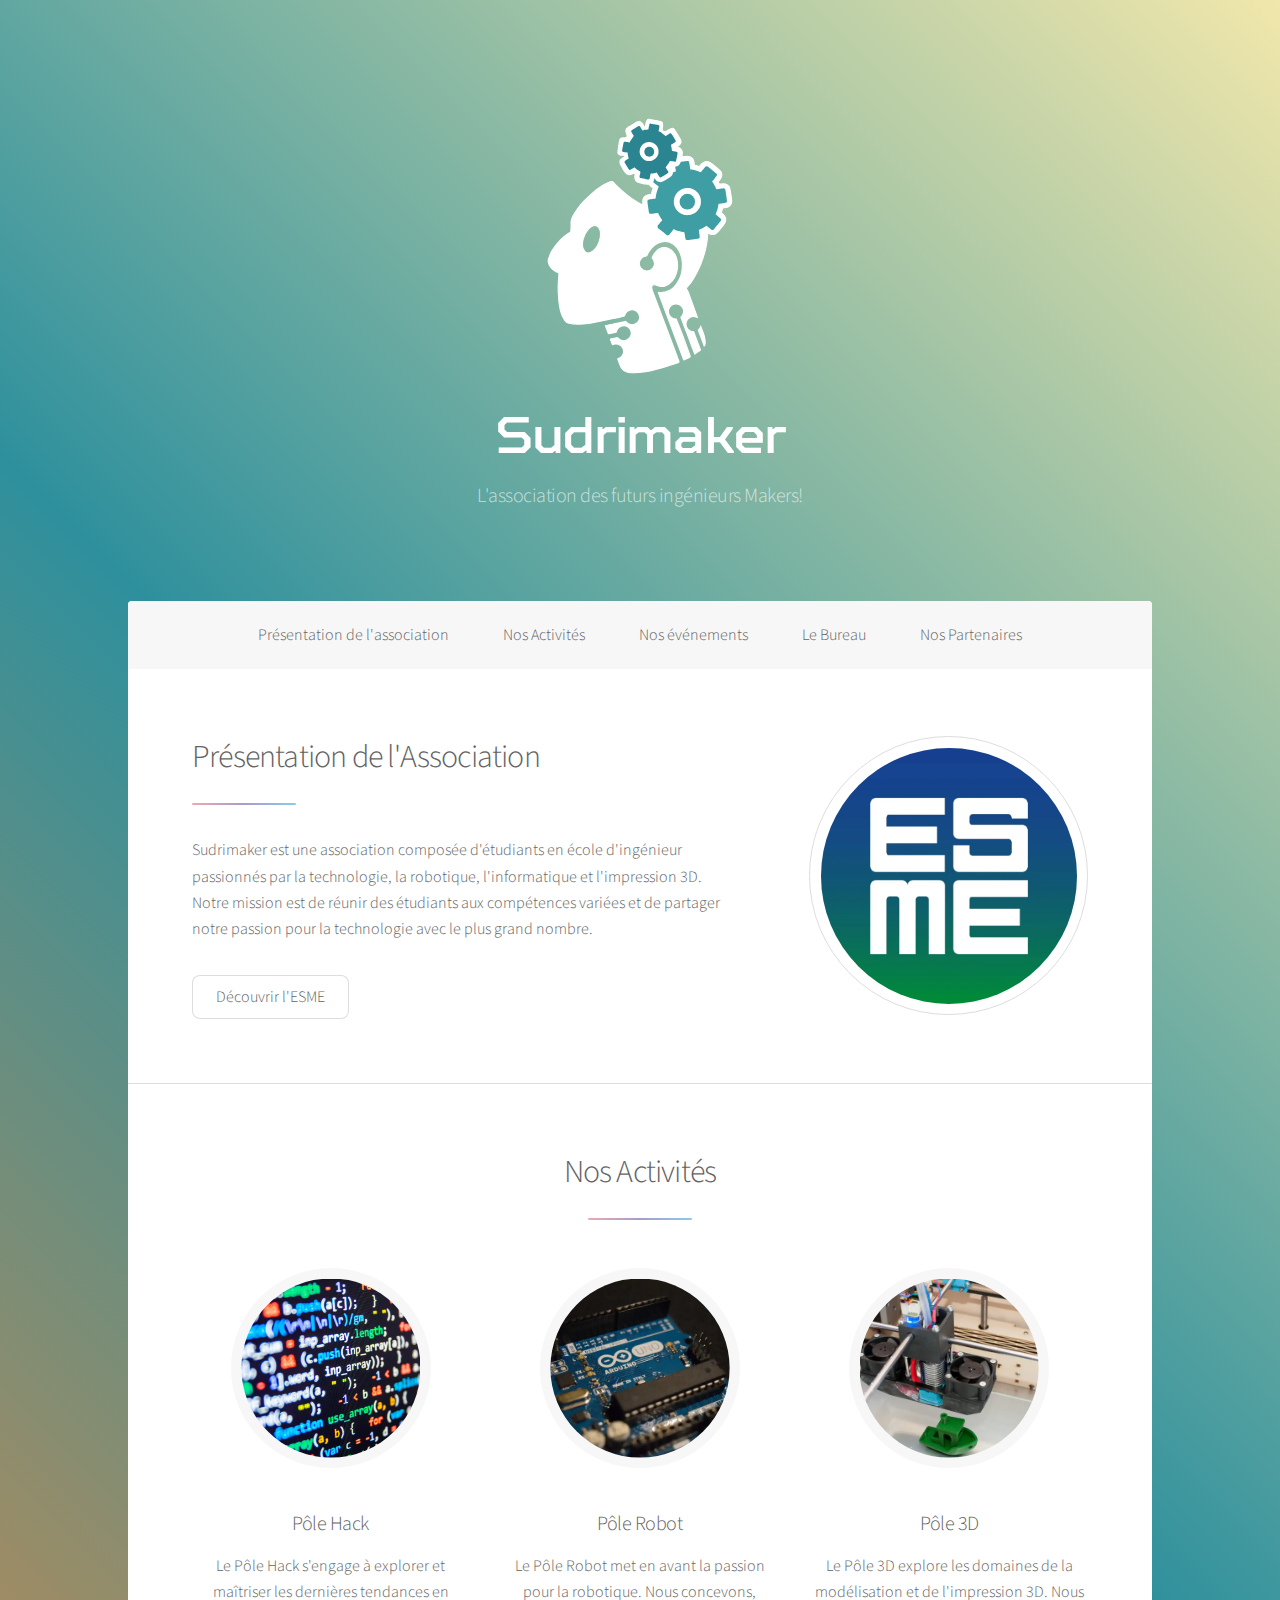
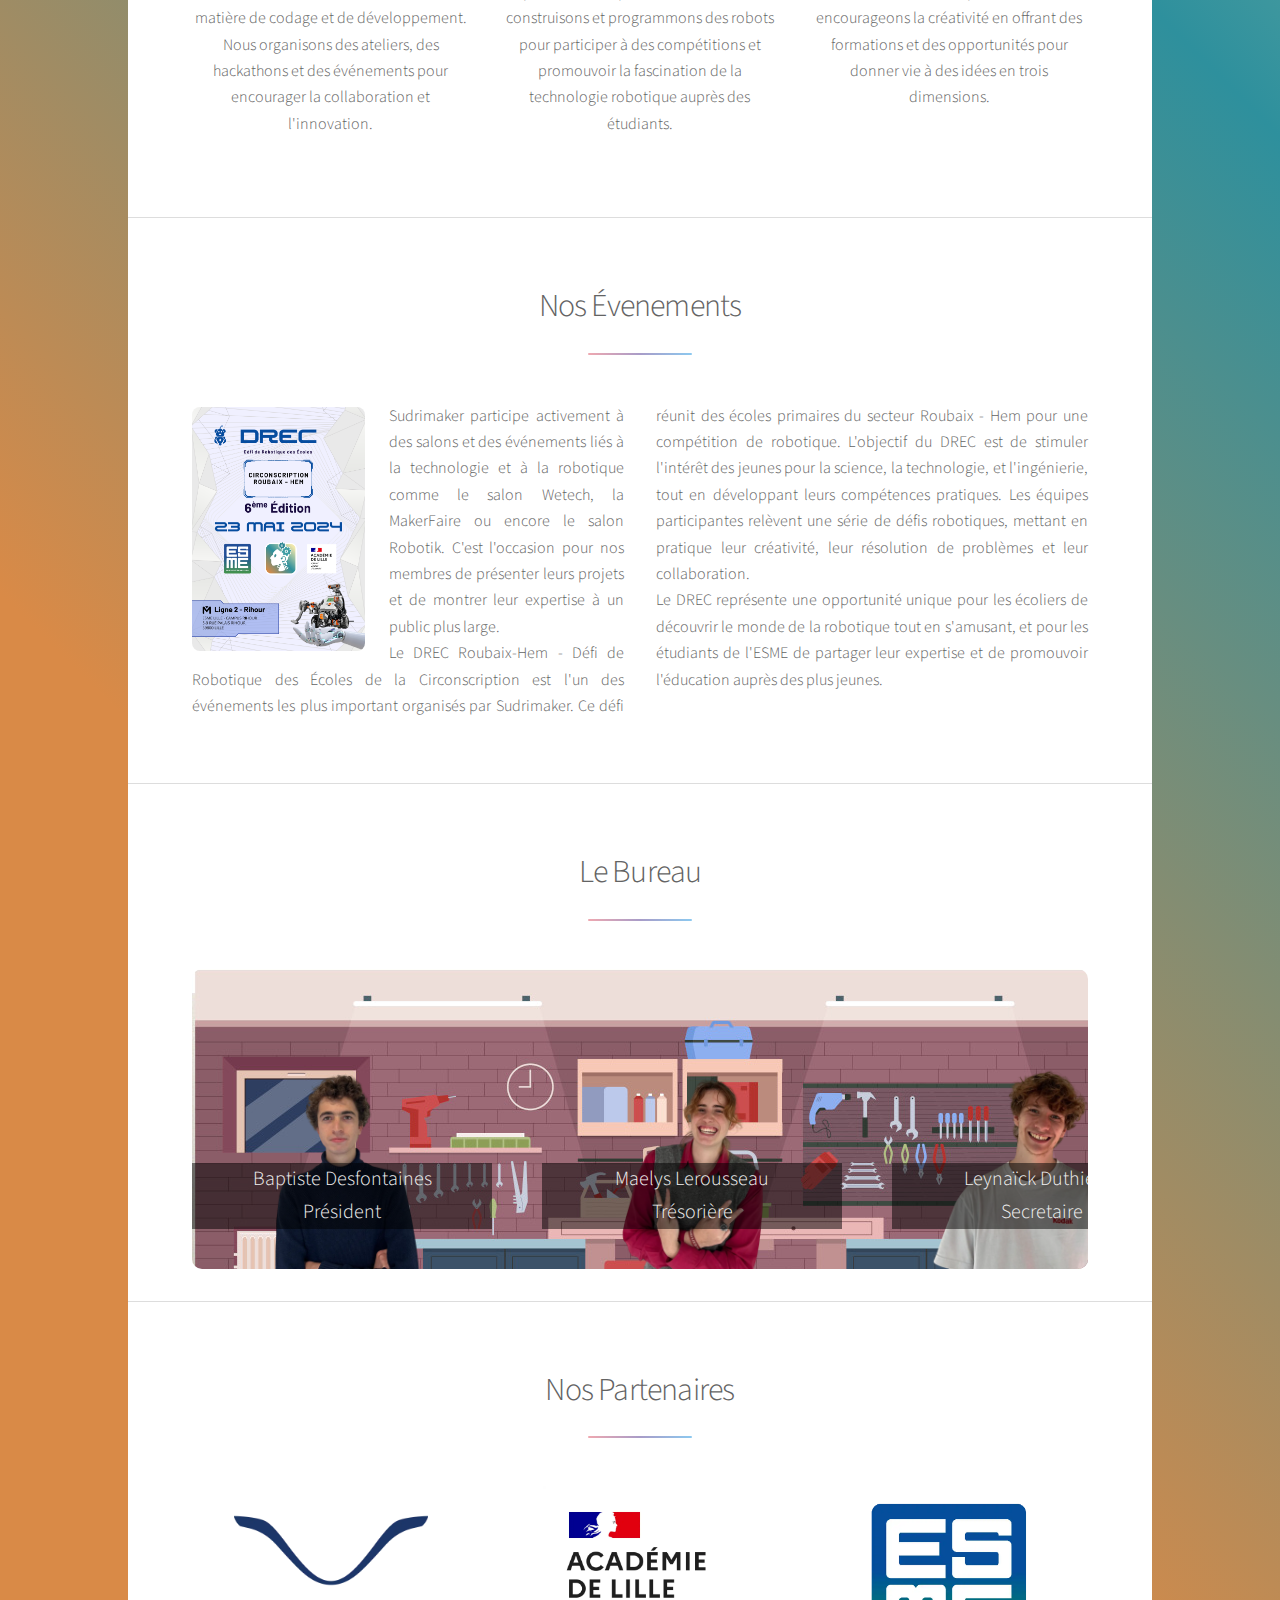
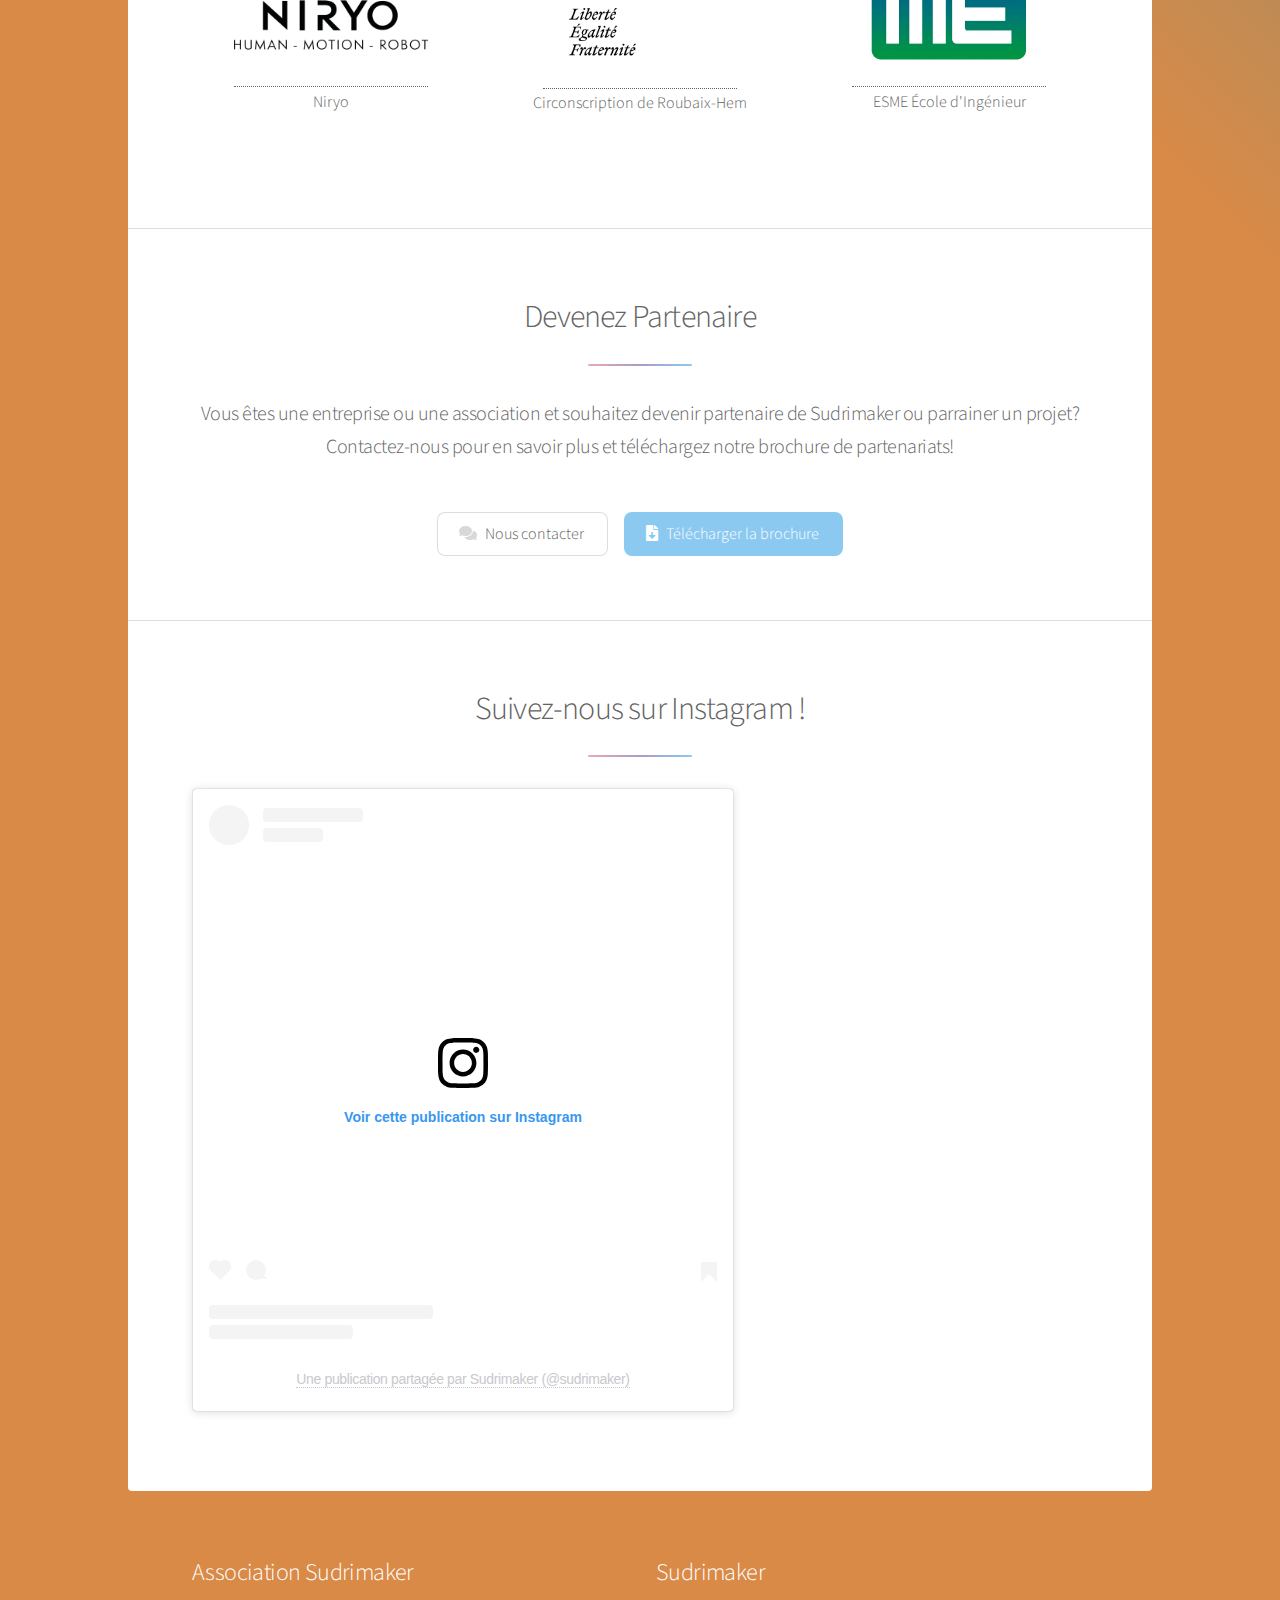
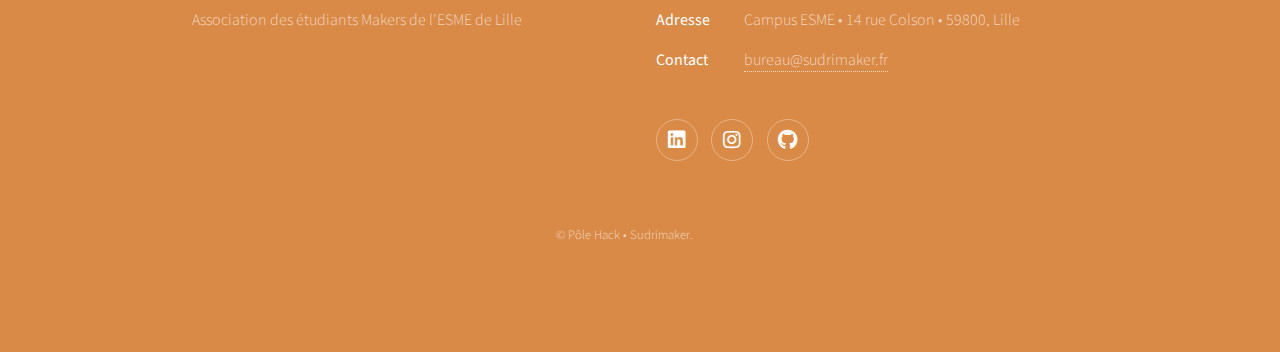
==== commit 50548d5d: "Add toggleNav function to manage sidepanel visibility" ====
--- a/index.html
+++ b/index.html
@@ -18,62 +18,41 @@
 </head>
 
 <body class="is-preload">
-	<!-- <div id="sidepanel" class="sidepanel">
-		<a href="javascript:void(0)" class="closebtn" onclick="closeNav()">×</a>
-		<a href="#intro">Présentation de l'association</a>
-		<a href="#activity">Nos Activités</a>
-		<a href="#events">Nos événements</a>
-		<a href="#partnership">Nos Partenaires</a>
-	</div> -->
+	<div id="sidepanel" class="sidepanel">
+		<a href="#intro" onclick="toggleNav()">Présentation de l'association</a>
+		<a href="#activity" onclick="toggleNav()">Nos Activités</a>
+		<a href="#events" onclick="toggleNav()">Nos événements</a>
+		<a href="#bureau" onclick="toggleNav()">Le Bureau</a>
+		<a href="#partnership" onclick="toggleNav()">Nos Partenaires</a>
+	</div>
+
 	<!-- Wrapper -->
 	<div id="wrapper">
 
 		<!-- Header -->
 		<header id="header" class="alt">
 			<span class="logo">
-				<svg version="1.1" id="svg1" width="300" viewBox="0 0 832 832" sodipodi:docname="tête stickers.svg"
-					inkscape:version="1.3.2 (1:1.3.2+202311252150+091e20ef0f)" xml:space="preserve"
-					inkscape:export-filename="tête.png" inkscape:export-xdpi="163.262" inkscape:export-ydpi="163.262"
-					xmlns:inkscape="http://www.inkscape.org/namespaces/inkscape"
-					xmlns:sodipodi="http://sodipodi.sourceforge.net/DTD/sodipodi-0.dtd"
-					xmlns:xlink="http://www.w3.org/1999/xlink" xmlns="http://www.w3.org/2000/svg"
-					xmlns:svg="http://www.w3.org/2000/svg">
-					<defs id="defs1"><color-profile name="HP-Pavilion-Laptop-14-ce3xxx"
-							xlink:href="file:///home/baptiste/.local/share/icc/edid-84547e609aaa716caf8377bcf81e9255.icc"
-							id="color-profile1"></color-profile></defs>
-					<sodipodi:namedview id="namedview1" pagecolor="#505050" bordercolor="#eeeeee" borderopacity="1"
-						inkscape:showpageshadow="0" inkscape:pageopacity="0" inkscape:pagecheckerboard="0"
-						inkscape:deskcolor="#d1d1d1" inkscape:zoom="2.3566616" inkscape:cx="325.67255"
-						inkscape:cy="653.46675" inkscape:window-width="1360" inkscape:window-height="732"
-						inkscape:window-x="0" inkscape:window-y="0" inkscape:window-maximized="1"
-						inkscape:current-layer="g3" showguides="false"></sodipodi:namedview>
-					<g inkscape:groupmode="layer" inkscape:label="Image" id="g1">
-						<g id="g2" transform="translate(-2.5853357,4.0598743)">
-							<g id="g3" transform="translate(-1.4069605,42.97663)">
-								<path id="rect9"
-									style="fill: rgb(255, 255, 255); fill-opacity: 1; stroke: rgb(255, 255, 255); stroke-width: 3; stroke-linecap: round; stroke-opacity: 1;"
-									d="m 443.33008,17.759766 c -8.28029,1.384167 -7.13242,22.901928 -9.61719,23.201172 -2.65042,0.319193 -6.86079,-22.771914 -21.80469,-15.78125 -2.55962,1.197374 -19.54287,11.972427 -24.57031,14.36914 -15.75695,7.51175 0.81873,21.606743 -3.45588,26.96841 -5.81792,7.297433 -17.43021,-3.78274 -20.4213,10.20959 -1.94999,9.122038 -4.11138,26.611152 -4.78279,31.731152 -1.64884,12.57378 19.35747,6.85002 20.29736,10.6733 1.13759,4.62751 -24.05055,6.48122 -10.78387,27.52692 1.20913,1.91809 6.72983,12.3573 7.92968,14.27539 3.39347,5.42487 6.50817,8.02129 11.31641,9.4336 3.78725,1.11242 9.27963,0.26428 13.30859,-2.05469 l 2.15821,-1.24219 1.93554,1.29102 c 1.61479,1.07715 1.9056,1.41324 1.75,2.0332 -0.41844,1.66723 -0.84847,5.45276 -0.85546,7.52539 -0.0197,6.62506 4.50992,12.67457 11.0371,14.74024 3.76562,1.19172 23.89228,5.13567 26.21875,5.13867 l 1.89063,0.004 1.47656,1.90821 c 0.81163,1.05039 3.41987,3.47354 5.79688,5.38476 l 4.32226,3.47657 -0.98437,2.66796 c -0.92176,2.49874 -3.4023,11.64013 -3.65039,13.45118 -0.10719,0.78249 -0.30507,0.84483 -4.87305,1.54687 -8.93829,1.37368 -12.63066,3.13878 -16.06445,7.68555 -2.36453,3.13092 -3.25774,6.29253 -3.24414,11.47461 0.006,2.22836 0.22237,5.53966 0.48242,7.35937 0.26009,1.81967 0.43462,3.34859 0.38672,3.39649 -22.05029,-10.47997 -46.30829,-29.03515 -60.20313,-41.7461 -6.13835,-5.61536 -17.49365,-16.25148 -21.63086,-21.03125 l -2.82422,-3.26367 -2.03711,0.19922 c -3.86561,0.37593 -7.96484,1.79195 -15.20507,5.25586 -2.85865,1.36766 -6.64344,3.33995 -8.41211,4.38086 -10.32385,6.07591 -26.01029,17.95704 -35.71289,27.05078 -2.10077,1.96895 -4.80139,4.4619 -6.00196,5.54102 -7.77203,6.98576 -26.76594,28.33193 -30.72461,34.52929 -0.34418,0.53882 -1.3892,2.02598 -2.32226,3.30469 -3.37809,4.62961 -4.72818,6.69532 -6.28906,9.63086 -0.87421,1.6441 -1.9966,3.737 -2.49414,4.65039 -4.85821,8.91843 -6.09773,12.74707 -5.97266,18.43359 0.21337,9.70211 0.0198,18.70962 -0.52149,24.2461 -0.3071,3.14131 -0.3309,3.17881 -2.55078,4.3164 -2.83433,1.45248 -5.71716,3.31014 -10.04883,6.47461 -2.00941,1.468 -4.02768,2.91544 -4.48437,3.21485 -0.45669,0.29939 -1.43961,1.11939 -2.18555,1.82226 -0.74594,0.70288 -2.75141,2.54686 -4.45508,4.09961 -4.8054,4.37975 -5.88032,5.47192 -10.46484,10.61133 -5.33506,5.98079 -4.9117,5.48702 -6.57226,7.65039 -3.66913,4.78015 -9.38568,13.08164 -11.66797,16.94531 -1.62248,2.7467 -5.844,11.44539 -5.72071,11.78711 0.0669,0.18555 -0.13913,0.86063 -0.45703,1.5 -0.95081,1.9122 -2.55299,6.07729 -3.28906,8.54883 -0.86054,2.88961 -0.95439,8.8781 -0.18555,11.89063 0.62278,2.44025 2.96153,7.3691 4.96289,10.46289 2.09957,3.24559 6.5053,7.48408 10.84375,10.42968 4.19285,2.84672 6.62384,4.11042 10.42578,5.42188 l 2.65821,0.91601 -0.008,2.32032 c -0.008,2.38482 -0.48819,9.49836 -0.66211,9.79492 -0.0535,0.0913 -0.19875,2.48102 -0.32422,5.3125 -0.12546,2.83149 -0.28958,5.89717 -0.36328,6.81055 -0.3421,4.2387 -0.44844,28.23666 -0.15039,33.87695 0.62907,11.90436 2.04701,26.7332 3.1914,33.38086 1.8349,10.65902 6.97209,27.29617 9.94922,32.21679 0.38683,0.63937 0.78762,1.38829 0.88867,1.66407 0.53709,1.46534 6.07383,9.37098 7.17383,10.24219 2.0232,1.60241 6.01254,3.57736 8.36914,4.14453 14.01311,3.37252 32.47152,3.27911 59.1211,-0.29883 9.99314,-1.34166 23.84354,-3.92508 34.54296,-6.44531 3.01417,-0.70997 9.21631,-2.05825 13.78321,-2.99415 4.56691,-0.93589 9.87291,-2.05877 11.79101,-2.49609 1.9181,-0.4373 5.57926,-1.16915 8.13672,-1.62695 6.23553,-1.11621 10.32351,-1.98264 14.11719,-2.99024 1.73543,-0.46094 5.02318,-1.2235 7.30664,-1.69531 5.54211,-1.14512 5.51711,-1.13318 5.78711,-2.93359 0.34436,-2.29641 2.84465,-7.10043 4.8164,-9.25782 7.6807,-8.40381 21.18184,-9.17186 29.28907,-1.66601 6.55906,6.07256 8.74883,14.1571 6.07031,22.41211 -0.58204,1.79383 -3.13742,5.84982 -4.95117,7.85742 -4.16135,4.60612 -12.16917,6.92616 -19.10938,5.53711 -5.05745,-1.01225 -9.49442,-3.69186 -12.33203,-7.44922 l -0.8418,-1.11523 -4.44726,1.01758 c -2.44596,0.56 -5.94278,1.3313 -7.76953,1.71289 -1.82677,0.38159 -4.5171,0.98149 -5.97852,1.33398 -2.40682,0.58053 -7.23169,1.54919 -18.10156,3.63477 -4.20812,0.80738 -3.94755,0.75183 -5.8125,1.25586 -0.73071,0.19748 -4.26228,0.98786 -7.84961,1.75585 l -6.52344,1.39649 0.98438,2.70117 c 1.40482,3.85678 7.31582,19.6257 7.39062,19.7168 0.22946,0.27921 20.90661,-4.18977 21.72461,-4.69531 0.16887,-0.10438 0.41164,-0.89505 0.54102,-1.75782 0.6447,-4.2991 3.46935,-8.73017 7.43945,-11.67383 2.95218,-2.1889 5.16355,-3.22608 8.29883,-3.89062 9.17198,-1.94405 18.60684,2.46246 22.87891,10.68555 1.6799,3.23354 2.39925,6.06238 2.40625,9.46679 0.008,3.79987 -0.47595,5.76955 -2.31836,9.45117 -2.63126,5.25799 -6.11006,8.31638 -11.61329,10.21485 -8.06611,2.78259 -17.36203,0.38858 -22.75781,-5.86133 l -1.52929,-1.76953 -6.21485,1.28125 c -7.83788,1.6169 -13.40925,2.86434 -13.58789,3.04297 -0.17728,0.1773 1.51178,5.22937 1.9082,5.70703 0.22818,0.27495 2.60604,6.34036 3.79102,9.66992 0.0931,0.26157 1.13858,-0.002 3.23047,-0.81055 2.87919,-1.1129 3.34773,-1.19508 6.74805,-1.19531 3.12555,-2.3e-4 4.00747,0.12877 6.10156,0.88672 5.57225,2.01693 9.20652,4.83175 11.71875,9.07813 2.95295,4.9913 3.82776,9.61043 2.79297,14.75195 -0.61045,3.03296 -2.64854,7.26997 -4.75391,9.88281 -2.06849,2.56708 -6.34145,5.14541 -10.77148,6.5 -0.49794,0.15226 -0.43831,0.50415 0.55664,3.26172 5.87919,16.29445 6.98861,18.95784 8.875,21.32227 0.56683,0.71047 1.56668,2.27334 2.22265,3.47265 2.11039,3.85827 7.06397,7.02805 13.31641,8.51953 1.18739,0.28324 2.68291,0.65305 3.32227,0.82227 4.47717,1.18499 19.10968,1.71392 27.40039,0.99023 2.00943,-0.17539 5.89659,-0.47262 8.63671,-0.66015 2.74015,-0.18755 5.50518,-0.47152 6.14454,-0.63086 0.63937,-0.15935 2.1329,-0.3829 3.32031,-0.4961 2.85869,-0.27263 5.77403,-0.80812 18.43359,-3.39062 21.57958,-4.40214 36.68115,-8.70933 61.44531,-17.52344 5.46692,-1.94576 15.71023,-6.07348 16.24219,-6.54492 0.26296,-0.23305 -0.95447,-4.02107 -2.2832,-7.10547 -0.23609,-0.54804 -1.20501,-3.16369 -2.1543,-5.8125 -0.94929,-2.64879 -2.52014,-6.83466 -3.49023,-9.30078 -2.24527,-5.70766 -57.48173,-153.18188 -62.25,-165.33008 -2.71247,-7.11082 -7.6214,-15.7282 -5,-23.52344 4.44488,-10.45752 18.85713,4.90211 33.02929,1.39063 9.00503,-2.58622 16.86954,-7.30602 22.75586,-14.64453 3.59235,-3.84344 9.429,-13.81897 10.49414,-17.93555 0.23635,-0.91336 0.95562,-3.19593 1.59766,-5.07422 1.4279,-4.17736 2.00015,-6.88992 2.66797,-12.64258 0.94284,-8.12189 0.39702,-16.99024 -1.49805,-24.36328 -0.38991,-1.51703 -0.83648,-3.28055 -0.99414,-3.91992 -0.56226,-2.28009 -2.60072,-7.01848 -4.17578,-9.70508 -3.31723,-5.65832 -8.62816,-11.92503 -11.63476,-13.73047 -7.00267,-4.20502 -9.77894,-5.30833 -14.39649,-5.72265 -3.97546,-0.35669 -5.90511,-0.31235 -7.80469,0.18164 -0.7307,0.19003 -1.5541,0.33903 -1.82812,0.33203 -0.70468,-0.0184 -5.43174,1.6194 -7.44336,2.57812 -2.21459,1.05544 -4.23362,2.65519 -7.94727,6.30274 -4.71177,4.62796 -6.92962,7.63376 -9.47851,12.83984 -0.94408,1.92825 -1.82631,3.61397 -1.95899,3.74414 -0.1327,0.13016 -0.3981,0.86133 -0.58984,1.625 -0.33891,1.34989 -0.30451,1.44801 1.21094,3.54688 3.6624,5.07227 5.18766,9.61059 4.8125,14.31836 -0.34049,4.27315 -1.45604,7.08763 -4.63282,11.6914 -3.1076,4.50357 -10.02237,7.86914 -16.16992,7.86914 -6.2581,0 -13.11467,-3.27294 -16.58789,-7.91796 -5.12248,-6.85077 -5.73368,-15.90442 -1.57422,-23.29688 3.13475,-5.57118 9.16182,-9.50575 15.56836,-10.16211 2.01171,-0.2061 2.17875,-0.28644 2.58399,-1.25976 0.704,-1.69075 3.81151,-8.00129 4.02929,-8.18165 0.11025,-0.0914 0.63831,-0.97527 1.17188,-1.96484 0.53355,-0.98961 1.19278,-2.05865 1.4668,-2.375 0.27402,-0.31636 0.87338,-1.12332 1.33007,-1.79297 8.2684,-12.12395 20.28273,-20.92327 32.41407,-23.73828 6.53928,-1.51738 13.73443,-1.38594 20.22851,0.36914 1.91076,0.51642 4.964,1.72569 5.09375,2.01758 0.0609,0.13706 0.30209,0.25 0.53516,0.25 0.5557,0 4.05372,1.87119 5.36328,2.86914 0.56526,0.43078 1.12454,0.7832 1.24219,0.7832 0.42444,0 7.52495,6.19999 7.53515,6.58008 0.003,0.12571 0.71398,0.97747 1.57813,1.89258 2.10934,2.23374 5.94805,7.94938 7.80664,11.62305 4.70775,9.30518 7.69659,20.16657 8.22656,29.89258 0.63811,11.71047 0.14144,19.34936 -1.86523,28.72851 -0.66008,3.08512 -3.99442,13.70206 -4.79883,15.2793 -0.32607,0.63938 -1.57337,3.18034 -2.77149,5.64648 -2.60626,5.36465 -5.18512,9.43546 -8.77148,13.8418 -4.49639,5.52444 -10.85547,11.30706 -15.18164,13.80664 -8.81814,5.09495 -15.52463,7.00238 -24.47266,6.95898 -4.2561,-0.0207 -5.75203,-0.18926 -8.32617,-0.93554 -0.49877,-0.14461 -0.44868,0.17703 0.37695,2.42773 1.24306,3.38864 6.63207,17.67972 6.99024,18.53711 3.27095,8.42428 6.45899,16.88742 9.46484,25.4082 0.12252,0.45669 0.45688,1.42945 0.74219,2.16016 16.90083,43.47627 32.45429,87.31944 49.44531,130.86133 0.84621,2.3748 1.86131,5.21622 2.25586,6.31445 0.39455,1.09826 0.83434,2.0416 0.97656,2.0957 0.30483,0.11575 14.64139,-6.94166 16.91407,-8.32617 1.68935,-1.02915 1.45649,-0.79678 0.55273,-3.40429 -5.06391,-14.61031 -33.08471,-89.2892 -37.04297,-98.72852 l -1.16211,-3.07227 -1.38476,-0.008 c -4.07473,-0.0169 -10.00451,-2.35319 -13.15039,-5.18164 -0.94342,-0.84818 -2.37541,-2.46587 -3.18164,-3.5957 -4.3035,-6.03082 -5.22414,-12.78006 -2.63672,-19.33203 3.43935,-8.70932 11.70484,-14.18737 20.57031,-13.63477 5.46834,0.34087 9.7074,2.25986 13.79492,6.24609 5.08963,4.96351 7.20631,13.46876 5.11524,20.5586 -0.90898,3.08191 -3.03077,6.78416 -4.89844,8.54687 l -1.7207,1.62305 0.75195,1.57617 c 1.3383,2.8018 8.97584,23.95818 9.02344,24.04688 9.3755,22.61181 16.87106,45.98907 25.99414,68.66406 0.3786,1.09606 0.79029,2.14349 0.91601,2.32617 0.12571,0.18268 0.58918,1.45219 1.0293,2.82227 0.44012,1.37007 0.83335,2.54473 0.87305,2.61133 0.11588,0.19413 9.69526,-6.31518 11.19531,-7.60743 0.75136,-0.64729 2.15032,-1.74482 3.10937,-2.4375 0.95905,-0.69268 1.74414,-1.39232 1.74414,-1.55468 -5.55516,-16.01584 -12.3445,-31.58141 -17.76953,-47.64063 -0.23102,-0.54802 -0.60578,-1.48248 -0.83203,-2.07617 -0.34981,-0.91788 -0.57597,-1.08008 -1.51172,-1.08008 -1.89739,10e-6 -5.8778,-0.97842 -7.95312,-1.95508 -10.72265,-5.04612 -15.07278,-17.4385 -9.90039,-28.20507 0.92749,-1.93067 1.84283,-3.1642 3.74414,-5.04688 6.83053,-6.76355 15.97652,-8.49082 23.71875,-4.47852 1.25612,0.65099 2.327,1.14089 2.3789,1.0879 0.0519,-0.053 -1.39144,-4.05751 -3.20703,-8.89844 -1.8156,-4.84091 -3.58379,-9.7133 -3.92968,-10.82813 -0.34589,-1.11483 -1.7771,-5.15133 -3.17969,-8.96875 -1.40261,-3.81743 -2.96666,-8.13625 -3.47656,-9.59765 -0.5099,-1.46141 -1.83083,-5.04789 -2.93555,-7.97071 -2.49634,-6.60477 -5.64077,-15.27244 -7.56641,-20.85742 -2.30713,-6.69158 -4.56127,-11.04076 -6.73242,-12.99023 -0.38756,-0.348 -0.70508,-0.76847 -0.70508,-0.93555 0,-0.16707 1.55032,-1.98273 3.44336,-4.03516 5.60503,-6.07692 15.03151,-19.16187 19.53125,-27.11132 7.99258,-14.12011 7.80574,-13.7529 14.32617,-28.23243 1.93317,-4.2929 3.91559,-9.00148 4.40625,-10.46289 0.49066,-1.46142 1.44968,-4.07708 2.13086,-5.8125 1.35452,-3.45092 5.75424,-16.8986 7.17188,-21.91992 1.95143,-6.91209 4.29365,-16.83931 5.28906,-22.41992 0.45616,-2.55745 0.97699,-5.36768 1.15625,-6.24609 0.31462,-1.54157 1.37388,-10.176 2.00586,-16.33985 0.16855,-1.64409 0.31141,-4.81887 0.31641,-7.05664 0.005,-2.23778 0.13542,-4.07031 0.29101,-4.07031 0.1556,0 1.31406,0.67949 2.57422,1.50781 3.23499,2.12639 5.69098,2.81055 10.07227,2.81055 7.63954,0 11.12246,-2.11095 18.36328,-11.12695 3.12247,-3.88803 6.02275,-7.44742 11.17578,-13.7129 6.24812,-7.597 7.39122,-9.94051 7.61133,-15.60742 0.13003,-3.34723 0.0545,-4.04156 -0.71875,-6.52148 -1.29856,-4.16491 -3.43106,-6.79913 -9.38282,-11.58789 l -2.37109,-1.90625 0.81836,-2.56641 c 0.44954,-1.41181 1.30685,-4.36013 1.90625,-6.55078 l 1.08984,-3.98242 5.61719,-0.86328 c 6.88086,-1.0573 9.45896,-1.88734 12.69141,-4.08594 3.15442,-2.14553 4.99316,-4.71308 6.24023,-8.71289 0.81249,-2.60577 0.86995,-3.14774 0.6875,-6.54883 -0.10936,-2.03953 -1.1658,-10.36114 -2.34765,-18.49023 -2.37376,-16.32717 -2.84066,-18.21316 -5.38672,-21.80274 -2.28153,-3.21661 -5.51057,-5.29802 -10.01172,-6.44922 -3.19487,-0.81701 -6.4433,-0.81038 -11.71094,0.0215 -2.28346,0.36062 -4.32164,0.65715 -4.52734,0.66015 -0.20572,0.003 -0.91046,-1.00522 -1.56641,-2.23828 -0.65597,-1.23307 -1.49033,-2.68558 -1.85547,-3.22851 -0.64852,-0.96434 -0.6505,-1.00412 -0.0449,-1.66211 1.48105,-1.60944 7.11861,-9.08392 7.68359,-10.1875 2.79886,-5.46704 2.48453,-13.39052 -0.72265,-18.19336 -1.62538,-2.43403 -5.21195,-5.64965 -15.63672,-14.01953 -1.22117,-0.98046 -4.3851,-3.54233 -7.03125,-5.69336 -7.90989,-6.42981 -10.32715,-7.54883 -16.32227,-7.54883 -7.52844,0 -11.64063,2.64913 -18.9375,12.19336 -0.72728,0.95127 -1.48334,1.73714 -1.67968,1.74414 -0.19635,0.008 -1.46782,-0.36854 -2.82422,-0.83594 -1.3564,-0.46739 -4.17258,-1.28546 -6.25977,-1.81836 -2.08721,-0.53288 -3.89624,-1.08511 -4.01953,-1.22656 -0.12329,-0.14145 -0.55275,-2.61711 -0.95312,-5.5 -0.94024,-6.77031 -1.60947,-8.88074 -3.78126,-11.91406 -3.52815,-4.9278 -8.16439,-7.25496 -14.45507,-7.25586 -1.77164,-2.6e-4 -6.03503,0.38834 -9.47266,0.86328 -3.43764,0.47494 -6.3213,0.79198 -6.4082,0.70508 -0.087,-0.0869 0.16025,-1.70868 0.54883,-3.60352 0.94483,-4.60743 0.80991,-10.46607 -0.30664,-13.31836 -2.09667,-5.356112 -5.97324,-8.346339 -13.25,-10.218748 L 521.625,94.142578 c 7.13143,-4.815667 16.34769,-10.177587 9.82227,-21.791016 -6.52542,-11.613427 -17.15039,-27.623046 -17.15039,-27.623046 -6.40477,-9.598986 -20.80249,11.095382 -27.66407,6.490234 -1.56671,-1.051497 -1.57552,-0.343762 -4.43164,-2.623047 -2.97819,-2.376705 5.50866,-21.812997 -2.83789,-24.246094 -13.88977,-4.048993 -24.2794,-5.045844 -34.24805,-6.58789 -0.63969,-0.099 -1.23313,-0.09423 -1.78515,-0.002 z M 294.91797,312.02344 c 1.62452,-10e-4 3.19912,0.15705 4.07226,0.47461 4.67093,1.69887 8.22078,6.19975 10.28711,13.04297 0.78967,2.61521 0.91121,3.66 1.04688,9.02929 0.13192,5.22073 0.052,6.65196 -0.57227,10.21094 -2.31906,13.22385 -8.7591,25.50565 -12.51367,29.88281 -0.62675,0.73071 -2.16458,2.53565 -3.41797,4.00977 -2.25356,2.65042 -5.70061,5.31672 -9.98633,7.72265 -3.13376,1.75921 -7.05784,2.38784 -10.58007,1.69532 -2.04399,-0.40189 -4.15719,-1.73604 -6.43555,-4.06446 -6.2132,-6.34974 -7.94984,-19.7658 -4.38867,-33.9082 2.71972,-10.8008 7.37193,-20.09068 13.73828,-27.43359 4.45121,-5.13404 9.55779,-8.75052 14.37695,-10.18164 1.07432,-0.31935 2.74852,-0.47947 4.37305,-0.48047 z m 293.55664,279.88672 -0.98242,2.14648 c -1.16265,2.53644 -3.62296,5.94583 -5.04883,7 -0.55769,0.41232 -1.01367,0.88446 -1.01367,1.04883 0,0.57151 12.79907,32.94419 15.09179,40.16797 0.37771,1.15381 1.14429,3.19465 1.47071,3.84961 0.85501,-0.57723 1.95171,-2.03134 2.23242,-3.42188 3.47007,-17.18981 -4.74118,-33.58233 -10.92578,-48.3125 z"
-									sodipodi:nodetypes="[base64]"
-									class="svg-elem-1"></path>
-								<path id="path6"
-									style="fill: rgb(62, 158, 164); fill-opacity: 1; stroke-width: 1.03793;"
-									d="m 554.28636,133.2161 -3.11914,0.0918 c -1.71502,0.0499 -6.46037,0.56791 -10.54688,1.15234 l -7.43164,1.0625 -0.90039,2.55469 c -1.14123,3.23485 -3.06578,5.79099 -5.67187,7.53126 -2.01119,1.34302 -6.55186,3.03515 -8.14454,3.03515 -0.44725,0 -0.8125,0.0827 -0.8125,0.18555 0,0.24165 1.59678,10.99621 1.80469,12.1543 0.12872,0.71703 0.0101,0.91774 -0.63672,1.08008 -0.43716,0.10974 -1.73944,0.63237 -2.89258,1.16211 -1.15314,0.52975 -2.65675,1.1942 -3.34179,1.47656 -0.97012,0.39986 -1.24414,0.69716 -1.24414,1.34375 0,0.45658 -0.37645,2.02005 -0.83594,3.47461 -1.47663,4.67433 -3.77598,7.0972 -10.62305,11.1914 -1.46142,0.87386 -4.37576,2.66584 -6.47656,3.98243 -9.3632,5.86806 -12.32519,7.12695 -16.77344,7.12695 -3.33696,0 -7.12662,-1.2136 -9.69922,-3.10742 -1.76802,-1.30156 -4.10079,-4.09118 -6.01367,-7.18946 -0.70442,-1.14099 -0.71754,-1.14518 -0.72265,-0.28515 -0.0102,1.54859 -1.66208,6.71139 -2.67578,8.36133 -0.54059,0.87985 -0.98438,1.73132 -0.98438,1.89257 0,0.16124 0.56104,0.71242 1.24609,1.22266 0.68503,0.51024 2.23687,1.74973 3.44727,2.75586 3.02438,2.51404 6.12754,5.01427 7.25781,5.8457 0.51924,0.38197 1.55512,1.27809 2.30078,1.99219 l 1.35547,1.29883 -0.7793,1.67187 c -1.18554,2.54221 -4.71528,12.60032 -5.4746,15.59961 -1.486,5.86965 -1.86059,7.96013 -2.25782,12.6211 -0.10897,1.27874 -0.2487,2.381 -0.31054,2.44922 -0.0619,0.0682 -4.26661,0.71354 -9.34375,1.43359 -10.05896,1.42656 -11.62724,1.87612 -12.70899,3.65039 -0.97215,1.59455 -0.8752,3.68626 0.66797,14.38867 0.7375,5.11496 1.62895,11.39174 1.98047,13.94922 0.91798,6.67856 1.20935,7.46261 3.31055,8.90234 1.1648,0.7981 2.7281,0.71577 11.11718,-0.58593 9.81597,-1.52308 11.81055,-1.72013 11.81055,-1.17188 0,0.53002 4.0993,8.72262 4.99219,9.97656 0.35911,0.50435 0.65369,1.04278 0.65625,1.19727 9.4e-4,0.15448 0.67596,1.17512 1.49609,2.26758 0.82013,1.09246 1.49024,2.08872 1.49024,2.21289 0,0.12419 0.59742,0.98184 1.32812,1.90625 0.73071,0.92441 1.33008,1.88468 1.33008,2.13476 0,0.2501 -0.50993,1.03958 -1.13281,1.75391 -3.72855,4.276 -4.64483,5.36926 -5.125,6.11523 -0.29395,0.45669 -0.85796,1.20347 -1.25391,1.66016 -4.88565,5.63501 -5.55957,6.84724 -5.12305,9.23438 0.35899,1.96317 0.94394,2.69418 4.57422,5.71679 4.15265,3.45754 3.82966,3.19292 8.89063,7.25782 2.3748,1.90738 5.31229,4.30401 6.52929,5.32617 3.75998,3.15797 4.87167,4.01758 5.19727,4.01758 0.17259,0 0.49147,0.21289 0.70703,0.47265 0.21556,0.25972 0.96596,0.56893 1.66797,0.6875 2.33524,0.39454 3.66062,-0.64817 8.65625,-6.80664 1.11136,-1.37008 2.43154,-2.93831 2.93359,-3.48633 0.50207,-0.54804 1.57464,-1.89417 2.38282,-2.99023 0.80817,-1.09605 1.79884,-2.33898 2.20117,-2.76172 0.80656,-0.84749 0.77518,-0.85171 5.26367,0.87695 5.4638,2.1043 7.21287,2.7271 9.29883,3.3125 3.843,1.07852 6.75646,1.66995 11.12695,2.25586 2.28346,0.30614 4.31996,0.59958 4.52539,0.65235 0.20543,0.0528 0.47301,0.81697 0.59375,1.69921 0.12073,0.88223 0.43332,2.72562 0.69531,4.09571 0.26199,1.37007 0.71854,4.65783 1.01563,7.30664 0.60628,5.40549 1.28267,7.33162 2.92969,8.33594 1.55508,0.94827 3.66199,0.81899 16.79297,-1.0293 17.89367,-2.51868 18.95219,-2.75096 20.01171,-4.38281 0.82242,-1.26667 0.89866,-2.56102 0.40235,-6.90821 -0.51419,-4.50372 -1.71471,-13.34133 -1.97071,-14.50976 -0.11791,-0.53825 0.0343,-0.78299 0.58985,-0.95313 0.96827,-0.29654 8.13589,-3.7971 10.71094,-5.23047 2.25695,-1.25629 4.72858,-2.86822 7.64062,-4.98632 l 1.99219,-1.44922 1.35937,1.1914 c 0.74778,0.6557 1.86988,1.5972 2.49219,2.0918 2.21271,1.7586 6.13454,4.95666 7.61133,6.20508 0.82465,0.69714 1.97654,1.51347 2.55859,1.81445 1.44456,0.74702 3.9875,0.70304 5.29102,-0.0918 0.90126,-0.54952 3.4031,-3.37294 5.58203,-6.29687 0.35672,-0.47871 1.95662,-2.4393 3.55469,-4.35742 1.59807,-1.9181 3.84735,-4.65004 4.99804,-6.07031 1.1507,-1.42031 2.92198,-3.58595 3.9375,-4.81446 3.39913,-4.11193 3.89546,-5.24573 3.27735,-7.48437 -0.35391,-1.28176 -2.08623,-3.00322 -7.11524,-7.06641 -6.44377,-5.20625 -7.64911,-6.21495 -7.87304,-6.59766 -0.12776,-0.21834 7.8e-4,-0.83402 0.28515,-1.36914 0.28436,-0.53512 0.79312,-1.72139 1.12891,-2.63476 0.33578,-0.91338 0.85962,-2.33225 1.16601,-3.1543 0.30639,-0.82204 0.67842,-1.94417 0.82618,-2.49219 0.14774,-0.54804 0.51925,-1.66819 0.82422,-2.49023 1.12136,-3.02273 1.93167,-6.61338 2.99609,-13.27344 0.27625,-1.72836 0.662,-3.2406 0.85742,-3.36133 0.19542,-0.12073 1.27349,-0.31393 2.39649,-0.42968 1.12297,-0.11588 5.65333,-0.79349 10.06836,-1.50391 8.32257,-1.33919 9.64155,-1.75261 10.46484,-3.29492 0.62492,-1.17069 0.49175,-2.96176 -1.03125,-13.8418 -3.18722,-22.76865 -3.04638,-22.12594 -5.17188,-23.32226 -0.73071,-0.41128 -1.82052,-0.7494 -2.42187,-0.75196 -0.60135,-0.003 -5.05815,0.59156 -9.90625,1.32227 -9.72597,1.46589 -10.42188,1.52583 -10.42188,0.89258 0,-0.70086 -5.68673,-11.799 -7.34961,-14.34375 -0.83558,-1.27873 -1.71468,-2.69956 -1.95312,-3.15625 -0.23843,-0.45669 -0.94586,-1.45821 -1.57227,-2.22657 l -1.13867,-1.39648 1.9375,-2.2793 c 1.06583,-1.25303 2.94588,-3.53927 4.17774,-5.08008 7.65764,-9.57817 7.73533,-9.70462 7.36914,-12.14648 -0.18502,-1.23393 -0.47725,-1.6894 -1.72852,-2.71094 -0.82754,-0.67562 -2.74558,-2.27595 -4.26367,-3.55468 -1.51806,-1.27873 -3.8172,-3.14568 -5.10742,-4.1504 -3.16998,-2.46849 -11.6688,-9.83739 -14.91992,-11.86914 -1.56062,-0.9701 -3.49012,-0.97144 -5.05469,-0.004 -0.66302,0.41009 -2.42934,2.23965 -3.92383,4.0664 -1.49452,1.82677 -3.26742,3.98164 -3.94141,4.78907 -0.67396,0.80742 -1.84625,2.30291 -2.60351,3.32226 -0.75727,1.01935 -1.81232,2.3634 -2.34571,2.98633 l -0.9707,1.13281 -1.80469,-0.83203 c -0.9928,-0.45763 -2.70081,-1.16843 -3.79687,-1.57812 -1.09607,-0.40968 -2.89028,-1.09529 -3.98633,-1.52539 -2.3682,-0.92929 -5.93893,-1.96893 -8.4707,-2.4668 -3.49358,-0.68702 -7.15119,-1.29954 -8.99219,-1.50391 l -1.85156,-0.20508 -0.70313,-4.05273 c -0.38658,-2.22859 -1.11252,-6.93594 -1.61328,-10.46094 -0.87171,-6.13634 -0.9563,-6.45992 -1.96679,-7.62891 z m -3.11328,74.89454 c 2.35459,-0.0354 4.6929,0.0656 6.04882,0.31836 6.26524,1.16788 14.83192,4.15311 21.73633,11.66602 4.543,4.65275 7.24877,10.26378 8.99024,16.41601 1.43854,5.13186 1.31026,14.26693 0.0566,18.78516 -1.16472,4.19737 -2.19987,6.69287 -4.11133,9.90625 -1.73304,2.91344 -6.14387,8.25715 -7.84961,9.50976 -7.04726,5.17517 -12.4727,7.5115 -19.95117,8.59375 -1.9693,0.285 -4.58496,0.50421 -5.8125,0.48633 -3.69666,-0.0539 -8.98933,-1.28991 -14.35352,-3.35156 -4.79574,-1.84315 -11.18333,-7.08802 -15.31836,-12.57617 -3.16169,-4.19635 -5.70381,-10.69572 -6.59961,-16.87695 -1.69237,-11.678 2.66118,-24.23449 11.18555,-32.26368 2.97199,-2.79933 3.52959,-3.24242 5.91602,-4.71875 4.53111,-2.8031 8.12633,-4.1979 13.91015,-5.39257 1.42621,-0.29459 3.79775,-0.46655 6.15235,-0.50196 z"
-									sodipodi:nodetypes="cccccsssssssssssssscssssscccssssssssssscsssssssssssssssssssssssssssssssscccssssssssssssssssssssssscsssscccsssssssssscccssscccsccssssssssssssssss"
-									class="svg-elem-2"></path>
-								<ellipse
-									style="opacity: 1; fill: rgb(62, 158, 164); fill-opacity: 1; fill-rule: evenodd; stroke: none; stroke-width: 26; stroke-linejoin: bevel; stroke-opacity: 1; paint-order: stroke markers;"
-									id="path8" cx="551.23584" cy="245.9325" rx="21.442242" ry="21.556532"
-									class="svg-elem-3"></ellipse>
-								<path id="path3"
-									style="fill: rgb(43, 133, 145); fill-opacity: 1; stroke-width: 1.03793;"
-									d="m 450.17112,29.604775 c -2.58416,-0.213528 -3.7078,0.515986 -4.39257,2.853516 -0.43507,1.485116 -1.6621,7.906872 -2.33985,12.244141 -0.17547,1.122912 -0.25407,1.183254 -1.59375,1.253906 -0.7748,0.04089 -2.2316,0.214739 -3.23633,0.386719 -1.00472,0.171993 -2.3489,0.396185 -2.98828,0.496094 -2.26068,0.353363 -3.18398,0.568304 -5.79297,1.353515 -1.45036,0.436511 -2.64475,0.760273 -2.65625,0.71875 -2.96781,-3.830823 -4.97401,-8.774816 -8.41992,-12.494141 -1.31443,-1.418722 -3.64757,-0.174135 -9.53515,3.623047 -1.09606,0.706907 -4.13806,2.586985 -6.75782,4.177735 -5.9879,3.635896 -7.02734,4.573158 -7.02734,6.333984 0,0.718276 0.1309,1.447556 0.29101,1.621094 0.16011,0.173552 0.66534,0.988502 1.1211,1.810547 0.45576,0.822045 1.98346,3.363035 3.39453,5.646484 1.41108,2.28346 2.61509,4.231702 2.67578,4.330078 0.0607,0.09838 -1.0078,1.498311 -2.37305,3.111328 -3.00636,3.551971 -6.27577,8.436222 -8.13086,12.142579 -1.34405,2.685361 -1.39586,2.740179 -2.41406,2.560546 -2.45146,-0.432511 -8.15834,-1.543398 -9.8457,-1.916015 -2.39704,-0.52933 -3.93944,-0.196138 -4.93945,1.068359 -0.63236,0.799597 -1.07969,2.479413 -2.22657,8.369141 -3.12991,16.073678 -3.13776,16.158428 -1.66406,17.333978 1.16,0.92532 3.39914,1.57454 8.50195,2.4668 5.32715,0.93151 5.97559,1.07253 6,1.30859 0.0115,0.11422 0.0929,1.03044 0.18164,2.03516 0.32477,3.67488 1.55677,10.00235 2.62305,13.48047 0.42035,1.37104 -8.09732,5.46051 -10.00195,7.05273 -1.91836,1.60364 -1.95985,3.69963 -0.13281,6.82618 3.60131,5.51371 6.37214,11.0794 10.67773,16.86329 1.55608,2.09035 2.70665,1.7458 6.77344,-0.75586 1.81977,-1.11943 3.83133,-2.33628 4.4707,-2.70508 0.63937,-0.36877 1.72896,-1.0476 2.42188,-1.50781 l 1.25976,-0.83594 1.39844,1.33398 c 3.15555,3.01312 8.29919,6.64895 12.85547,9.08789 2.21142,1.18377 2.80303,1.65284 2.73047,2.16016 -0.19096,1.33593 -0.4612,2.77109 -1.41602,7.49414 -1.17255,5.80023 -1.22402,7.20377 -0.30273,8.375 0.80491,1.02327 1.36292,1.19193 8.38476,2.5332 2.96088,0.56555 7.17701,1.3816 9.36914,1.8125 2.19211,0.4309 4.82609,0.79949 5.85157,0.82032 1.59317,0.0325 1.98837,-0.0879 2.72656,-0.82618 0.47516,-0.47514 0.93685,-1.10892 1.02539,-1.41015 0.26879,-0.91473 2.14055,-10.41014 2.36523,-12 0.11562,-0.81818 0.26594,-1.58003 0.33594,-1.69336 0.0701,-0.11332 1.36556,-0.2944 2.87891,-0.40235 3.55801,-0.25387 10.03251,-1.42044 12.39257,-2.23242 1.6887,-0.581 1.8667,-0.58872 2.05664,-0.0937 0.24435,0.63678 3.44839,5.81122 5.86915,9.47852 2.48919,3.77098 4.2044,4.29989 7.30078,2.25195 0.57213,-0.3784 4.77683,-2.97988 9.34375,-5.7793 9.50306,-5.82515 9.9714,-6.27934 9.13086,-8.88867 -0.25674,-0.79702 -0.55399,-1.52388 -0.66016,-1.61523 -0.30742,-0.2643 -6.64453,-10.51876 -6.64453,-10.75195 0,-0.11575 1.24554,-1.74114 2.76758,-3.61329 3.42433,-4.21201 6.44728,-8.67399 7.8789,-11.62891 0.79592,-1.64284 1.2151,-2.12996 1.61524,-2.08399 5.02419,0.57721 9.47904,1.43232 15.02539,2.15039 0.57672,0.0747 1.1782,-0.79484 1.42383,-1.27148 0.69154,-1.34184 4.5039,-20.62061 4.5039,-22.77539 0,-1.65068 -0.60109,-2.73073 -1.84765,-3.32227 -0.93838,-0.44528 -8.24594,-2.02598 -12.22461,-2.64453 -0.70636,-0.10974 -1.39356,-0.26695 -1.52735,-0.34961 -0.1338,-0.0827 -0.33737,-1.389 -0.45312,-2.90234 -0.29005,-3.794157 -0.83753,-7.203227 -1.71485,-10.673827 l -0.74414,-2.941405 1.49024,-0.878906 c 0.81981,-0.483194 1.66143,-1.028251 1.87109,-1.210938 0.20966,-0.182674 0.90304,-0.615289 1.53906,-0.96289 2.68809,-1.469083 7.59092,-4.900638 8.08985,-5.66211 0.65121,-0.993974 0.69077,-2.378529 0.0996,-3.503906 -0.29837,-0.567969 -10.74056,-18.604891 -12.58203,-19.511719 -2.05319,-1.011057 -2.46322,-0.860123 -9.29102,3.449219 -2.06779,1.305074 -4.30399,2.676698 -4.96875,3.046875 l -1.20898,0.673828 -0.94532,-0.986328 c -1.14801,-1.198265 -6.85313,-5.670002 -9.59179,-7.517578 -2.16974,-1.463754 -7.78082,-4.398438 -8.41016,-4.398438 -0.11417,0 -0.20608,0.03606 -0.26367,0.0039 -0.19217,-0.107301 -4.4e-4,-0.958838 1.03516,-6.314453 0.63936,-3.306509 1.1621,-6.51645 1.1621,-7.134766 0,-2.680467 -1.29709,-3.878552 -5.01367,-4.625 -6.82905,-1.371561 -17.00906,-3.184338 -18.63086,-3.31836 z m -3.93554,51.046876 c 9.68449,0.178704 19.50598,6.871606 23.25781,16.119142 1.51416,3.732097 1.82905,5.541317 1.83008,10.521477 9.3e-4,3.973 -0.11218,5.01223 -0.78516,7.14063 -1.35082,4.34566 -3.65433,8.12999 -6.83008,11.45898 -3.14912,3.10361 -8.63966,6.09803 -12.97656,7.07813 -5.09856,1.15223 -12.08138,0.26216 -16.89648,-2.1543 -5.10352,-2.56118 -9.92349,-7.47511 -12.35547,-12.5957 -2.2107,-4.65474 -3.07025,-10.9766 -2.12891,-15.67383 1.14815,-7.024237 4.93932,-12.342638 10.4668,-16.867186 3.18623,-2.467603 9.39953,-4.601352 14.48437,-4.974609 1.13257,-0.08314 1.9336,-0.0483 1.9336,-0.05273 z"
-									sodipodi:nodetypes="ssssscscssssssssssssssssccsssssscccscsssscssssssssssscssssssssssccccsssssscccssssssssscsssssssssss"
-									class="svg-elem-4"></path>
-								<ellipse
-									style="opacity: 1; fill: rgb(43, 133, 145); fill-opacity: 1; fill-rule: evenodd; stroke: none; stroke-width: 30; stroke-linejoin: bevel; stroke-opacity: 1;"
-									id="path7" cx="445.69077" cy="107.44221" rx="13.746797" ry="13.760478"
-									class="svg-elem-5"></ellipse>
-							</g>
+				<svg version="1.1" id="svg1" width="300" viewBox="0 0 832 832">
+					<g id="g2" transform="translate(-2.5853357,4.0598743)">
+						<g id="g3" transform="translate(-1.4069605,42.97663)">
+							<path id="rect9"
+								style="fill: rgb(255, 255, 255); fill-opacity: 1; stroke: rgb(255, 255, 255); stroke-width: 3; stroke-linecap: round; stroke-opacity: 1;"
+								d="m 443.33008,17.759766 c -8.28029,1.384167 -7.13242,22.901928 -9.61719,23.201172 -2.65042,0.319193 -6.86079,-22.771914 -21.80469,-15.78125 -2.55962,1.197374 -19.54287,11.972427 -24.57031,14.36914 -15.75695,7.51175 0.81873,21.606743 -3.45588,26.96841 -5.81792,7.297433 -17.43021,-3.78274 -20.4213,10.20959 -1.94999,9.122038 -4.11138,26.611152 -4.78279,31.731152 -1.64884,12.57378 19.35747,6.85002 20.29736,10.6733 1.13759,4.62751 -24.05055,6.48122 -10.78387,27.52692 1.20913,1.91809 6.72983,12.3573 7.92968,14.27539 3.39347,5.42487 6.50817,8.02129 11.31641,9.4336 3.78725,1.11242 9.27963,0.26428 13.30859,-2.05469 l 2.15821,-1.24219 1.93554,1.29102 c 1.61479,1.07715 1.9056,1.41324 1.75,2.0332 -0.41844,1.66723 -0.84847,5.45276 -0.85546,7.52539 -0.0197,6.62506 4.50992,12.67457 11.0371,14.74024 3.76562,1.19172 23.89228,5.13567 26.21875,5.13867 l 1.89063,0.004 1.47656,1.90821 c 0.81163,1.05039 3.41987,3.47354 5.79688,5.38476 l 4.32226,3.47657 -0.98437,2.66796 c -0.92176,2.49874 -3.4023,11.64013 -3.65039,13.45118 -0.10719,0.78249 -0.30507,0.84483 -4.87305,1.54687 -8.93829,1.37368 -12.63066,3.13878 -16.06445,7.68555 -2.36453,3.13092 -3.25774,6.29253 -3.24414,11.47461 0.006,2.22836 0.22237,5.53966 0.48242,7.35937 0.26009,1.81967 0.43462,3.34859 0.38672,3.39649 -22.05029,-10.47997 -46.30829,-29.03515 -60.20313,-41.7461 -6.13835,-5.61536 -17.49365,-16.25148 -21.63086,-21.03125 l -2.82422,-3.26367 -2.03711,0.19922 c -3.86561,0.37593 -7.96484,1.79195 -15.20507,5.25586 -2.85865,1.36766 -6.64344,3.33995 -8.41211,4.38086 -10.32385,6.07591 -26.01029,17.95704 -35.71289,27.05078 -2.10077,1.96895 -4.80139,4.4619 -6.00196,5.54102 -7.77203,6.98576 -26.76594,28.33193 -30.72461,34.52929 -0.34418,0.53882 -1.3892,2.02598 -2.32226,3.30469 -3.37809,4.62961 -4.72818,6.69532 -6.28906,9.63086 -0.87421,1.6441 -1.9966,3.737 -2.49414,4.65039 -4.85821,8.91843 -6.09773,12.74707 -5.97266,18.43359 0.21337,9.70211 0.0198,18.70962 -0.52149,24.2461 -0.3071,3.14131 -0.3309,3.17881 -2.55078,4.3164 -2.83433,1.45248 -5.71716,3.31014 -10.04883,6.47461 -2.00941,1.468 -4.02768,2.91544 -4.48437,3.21485 -0.45669,0.29939 -1.43961,1.11939 -2.18555,1.82226 -0.74594,0.70288 -2.75141,2.54686 -4.45508,4.09961 -4.8054,4.37975 -5.88032,5.47192 -10.46484,10.61133 -5.33506,5.98079 -4.9117,5.48702 -6.57226,7.65039 -3.66913,4.78015 -9.38568,13.08164 -11.66797,16.94531 -1.62248,2.7467 -5.844,11.44539 -5.72071,11.78711 0.0669,0.18555 -0.13913,0.86063 -0.45703,1.5 -0.95081,1.9122 -2.55299,6.07729 -3.28906,8.54883 -0.86054,2.88961 -0.95439,8.8781 -0.18555,11.89063 0.62278,2.44025 2.96153,7.3691 4.96289,10.46289 2.09957,3.24559 6.5053,7.48408 10.84375,10.42968 4.19285,2.84672 6.62384,4.11042 10.42578,5.42188 l 2.65821,0.91601 -0.008,2.32032 c -0.008,2.38482 -0.48819,9.49836 -0.66211,9.79492 -0.0535,0.0913 -0.19875,2.48102 -0.32422,5.3125 -0.12546,2.83149 -0.28958,5.89717 -0.36328,6.81055 -0.3421,4.2387 -0.44844,28.23666 -0.15039,33.87695 0.62907,11.90436 2.04701,26.7332 3.1914,33.38086 1.8349,10.65902 6.97209,27.29617 9.94922,32.21679 0.38683,0.63937 0.78762,1.38829 0.88867,1.66407 0.53709,1.46534 6.07383,9.37098 7.17383,10.24219 2.0232,1.60241 6.01254,3.57736 8.36914,4.14453 14.01311,3.37252 32.47152,3.27911 59.1211,-0.29883 9.99314,-1.34166 23.84354,-3.92508 34.54296,-6.44531 3.01417,-0.70997 9.21631,-2.05825 13.78321,-2.99415 4.56691,-0.93589 9.87291,-2.05877 11.79101,-2.49609 1.9181,-0.4373 5.57926,-1.16915 8.13672,-1.62695 6.23553,-1.11621 10.32351,-1.98264 14.11719,-2.99024 1.73543,-0.46094 5.02318,-1.2235 7.30664,-1.69531 5.54211,-1.14512 5.51711,-1.13318 5.78711,-2.93359 0.34436,-2.29641 2.84465,-7.10043 4.8164,-9.25782 7.6807,-8.40381 21.18184,-9.17186 29.28907,-1.66601 6.55906,6.07256 8.74883,14.1571 6.07031,22.41211 -0.58204,1.79383 -3.13742,5.84982 -4.95117,7.85742 -4.16135,4.60612 -12.16917,6.92616 -19.10938,5.53711 -5.05745,-1.01225 -9.49442,-3.69186 -12.33203,-7.44922 l -0.8418,-1.11523 -4.44726,1.01758 c -2.44596,0.56 -5.94278,1.3313 -7.76953,1.71289 -1.82677,0.38159 -4.5171,0.98149 -5.97852,1.33398 -2.40682,0.58053 -7.23169,1.54919 -18.10156,3.63477 -4.20812,0.80738 -3.94755,0.75183 -5.8125,1.25586 -0.73071,0.19748 -4.26228,0.98786 -7.84961,1.75585 l -6.52344,1.39649 0.98438,2.70117 c 1.40482,3.85678 7.31582,19.6257 7.39062,19.7168 0.22946,0.27921 20.90661,-4.18977 21.72461,-4.69531 0.16887,-0.10438 0.41164,-0.89505 0.54102,-1.75782 0.6447,-4.2991 3.46935,-8.73017 7.43945,-11.67383 2.95218,-2.1889 5.16355,-3.22608 8.29883,-3.89062 9.17198,-1.94405 18.60684,2.46246 22.87891,10.68555 1.6799,3.23354 2.39925,6.06238 2.40625,9.46679 0.008,3.79987 -0.47595,5.76955 -2.31836,9.45117 -2.63126,5.25799 -6.11006,8.31638 -11.61329,10.21485 -8.06611,2.78259 -17.36203,0.38858 -22.75781,-5.86133 l -1.52929,-1.76953 -6.21485,1.28125 c -7.83788,1.6169 -13.40925,2.86434 -13.58789,3.04297 -0.17728,0.1773 1.51178,5.22937 1.9082,5.70703 0.22818,0.27495 2.60604,6.34036 3.79102,9.66992 0.0931,0.26157 1.13858,-0.002 3.23047,-0.81055 2.87919,-1.1129 3.34773,-1.19508 6.74805,-1.19531 3.12555,-2.3e-4 4.00747,0.12877 6.10156,0.88672 5.57225,2.01693 9.20652,4.83175 11.71875,9.07813 2.95295,4.9913 3.82776,9.61043 2.79297,14.75195 -0.61045,3.03296 -2.64854,7.26997 -4.75391,9.88281 -2.06849,2.56708 -6.34145,5.14541 -10.77148,6.5 -0.49794,0.15226 -0.43831,0.50415 0.55664,3.26172 5.87919,16.29445 6.98861,18.95784 8.875,21.32227 0.56683,0.71047 1.56668,2.27334 2.22265,3.47265 2.11039,3.85827 7.06397,7.02805 13.31641,8.51953 1.18739,0.28324 2.68291,0.65305 3.32227,0.82227 4.47717,1.18499 19.10968,1.71392 27.40039,0.99023 2.00943,-0.17539 5.89659,-0.47262 8.63671,-0.66015 2.74015,-0.18755 5.50518,-0.47152 6.14454,-0.63086 0.63937,-0.15935 2.1329,-0.3829 3.32031,-0.4961 2.85869,-0.27263 5.77403,-0.80812 18.43359,-3.39062 21.57958,-4.40214 36.68115,-8.70933 61.44531,-17.52344 5.46692,-1.94576 15.71023,-6.07348 16.24219,-6.54492 0.26296,-0.23305 -0.95447,-4.02107 -2.2832,-7.10547 -0.23609,-0.54804 -1.20501,-3.16369 -2.1543,-5.8125 -0.94929,-2.64879 -2.52014,-6.83466 -3.49023,-9.30078 -2.24527,-5.70766 -57.48173,-153.18188 -62.25,-165.33008 -2.71247,-7.11082 -7.6214,-15.7282 -5,-23.52344 4.44488,-10.45752 18.85713,4.90211 33.02929,1.39063 9.00503,-2.58622 16.86954,-7.30602 22.75586,-14.64453 3.59235,-3.84344 9.429,-13.81897 10.49414,-17.93555 0.23635,-0.91336 0.95562,-3.19593 1.59766,-5.07422 1.4279,-4.17736 2.00015,-6.88992 2.66797,-12.64258 0.94284,-8.12189 0.39702,-16.99024 -1.49805,-24.36328 -0.38991,-1.51703 -0.83648,-3.28055 -0.99414,-3.91992 -0.56226,-2.28009 -2.60072,-7.01848 -4.17578,-9.70508 -3.31723,-5.65832 -8.62816,-11.92503 -11.63476,-13.73047 -7.00267,-4.20502 -9.77894,-5.30833 -14.39649,-5.72265 -3.97546,-0.35669 -5.90511,-0.31235 -7.80469,0.18164 -0.7307,0.19003 -1.5541,0.33903 -1.82812,0.33203 -0.70468,-0.0184 -5.43174,1.6194 -7.44336,2.57812 -2.21459,1.05544 -4.23362,2.65519 -7.94727,6.30274 -4.71177,4.62796 -6.92962,7.63376 -9.47851,12.83984 -0.94408,1.92825 -1.82631,3.61397 -1.95899,3.74414 -0.1327,0.13016 -0.3981,0.86133 -0.58984,1.625 -0.33891,1.34989 -0.30451,1.44801 1.21094,3.54688 3.6624,5.07227 5.18766,9.61059 4.8125,14.31836 -0.34049,4.27315 -1.45604,7.08763 -4.63282,11.6914 -3.1076,4.50357 -10.02237,7.86914 -16.16992,7.86914 -6.2581,0 -13.11467,-3.27294 -16.58789,-7.91796 -5.12248,-6.85077 -5.73368,-15.90442 -1.57422,-23.29688 3.13475,-5.57118 9.16182,-9.50575 15.56836,-10.16211 2.01171,-0.2061 2.17875,-0.28644 2.58399,-1.25976 0.704,-1.69075 3.81151,-8.00129 4.02929,-8.18165 0.11025,-0.0914 0.63831,-0.97527 1.17188,-1.96484 0.53355,-0.98961 1.19278,-2.05865 1.4668,-2.375 0.27402,-0.31636 0.87338,-1.12332 1.33007,-1.79297 8.2684,-12.12395 20.28273,-20.92327 32.41407,-23.73828 6.53928,-1.51738 13.73443,-1.38594 20.22851,0.36914 1.91076,0.51642 4.964,1.72569 5.09375,2.01758 0.0609,0.13706 0.30209,0.25 0.53516,0.25 0.5557,0 4.05372,1.87119 5.36328,2.86914 0.56526,0.43078 1.12454,0.7832 1.24219,0.7832 0.42444,0 7.52495,6.19999 7.53515,6.58008 0.003,0.12571 0.71398,0.97747 1.57813,1.89258 2.10934,2.23374 5.94805,7.94938 7.80664,11.62305 4.70775,9.30518 7.69659,20.16657 8.22656,29.89258 0.63811,11.71047 0.14144,19.34936 -1.86523,28.72851 -0.66008,3.08512 -3.99442,13.70206 -4.79883,15.2793 -0.32607,0.63938 -1.57337,3.18034 -2.77149,5.64648 -2.60626,5.36465 -5.18512,9.43546 -8.77148,13.8418 -4.49639,5.52444 -10.85547,11.30706 -15.18164,13.80664 -8.81814,5.09495 -15.52463,7.00238 -24.47266,6.95898 -4.2561,-0.0207 -5.75203,-0.18926 -8.32617,-0.93554 -0.49877,-0.14461 -0.44868,0.17703 0.37695,2.42773 1.24306,3.38864 6.63207,17.67972 6.99024,18.53711 3.27095,8.42428 6.45899,16.88742 9.46484,25.4082 0.12252,0.45669 0.45688,1.42945 0.74219,2.16016 16.90083,43.47627 32.45429,87.31944 49.44531,130.86133 0.84621,2.3748 1.86131,5.21622 2.25586,6.31445 0.39455,1.09826 0.83434,2.0416 0.97656,2.0957 0.30483,0.11575 14.64139,-6.94166 16.91407,-8.32617 1.68935,-1.02915 1.45649,-0.79678 0.55273,-3.40429 -5.06391,-14.61031 -33.08471,-89.2892 -37.04297,-98.72852 l -1.16211,-3.07227 -1.38476,-0.008 c -4.07473,-0.0169 -10.00451,-2.35319 -13.15039,-5.18164 -0.94342,-0.84818 -2.37541,-2.46587 -3.18164,-3.5957 -4.3035,-6.03082 -5.22414,-12.78006 -2.63672,-19.33203 3.43935,-8.70932 11.70484,-14.18737 20.57031,-13.63477 5.46834,0.34087 9.7074,2.25986 13.79492,6.24609 5.08963,4.96351 7.20631,13.46876 5.11524,20.5586 -0.90898,3.08191 -3.03077,6.78416 -4.89844,8.54687 l -1.7207,1.62305 0.75195,1.57617 c 1.3383,2.8018 8.97584,23.95818 9.02344,24.04688 9.3755,22.61181 16.87106,45.98907 25.99414,68.66406 0.3786,1.09606 0.79029,2.14349 0.91601,2.32617 0.12571,0.18268 0.58918,1.45219 1.0293,2.82227 0.44012,1.37007 0.83335,2.54473 0.87305,2.61133 0.11588,0.19413 9.69526,-6.31518 11.19531,-7.60743 0.75136,-0.64729 2.15032,-1.74482 3.10937,-2.4375 0.95905,-0.69268 1.74414,-1.39232 1.74414,-1.55468 -5.55516,-16.01584 -12.3445,-31.58141 -17.76953,-47.64063 -0.23102,-0.54802 -0.60578,-1.48248 -0.83203,-2.07617 -0.34981,-0.91788 -0.57597,-1.08008 -1.51172,-1.08008 -1.89739,10e-6 -5.8778,-0.97842 -7.95312,-1.95508 -10.72265,-5.04612 -15.07278,-17.4385 -9.90039,-28.20507 0.92749,-1.93067 1.84283,-3.1642 3.74414,-5.04688 6.83053,-6.76355 15.97652,-8.49082 23.71875,-4.47852 1.25612,0.65099 2.327,1.14089 2.3789,1.0879 0.0519,-0.053 -1.39144,-4.05751 -3.20703,-8.89844 -1.8156,-4.84091 -3.58379,-9.7133 -3.92968,-10.82813 -0.34589,-1.11483 -1.7771,-5.15133 -3.17969,-8.96875 -1.40261,-3.81743 -2.96666,-8.13625 -3.47656,-9.59765 -0.5099,-1.46141 -1.83083,-5.04789 -2.93555,-7.97071 -2.49634,-6.60477 -5.64077,-15.27244 -7.56641,-20.85742 -2.30713,-6.69158 -4.56127,-11.04076 -6.73242,-12.99023 -0.38756,-0.348 -0.70508,-0.76847 -0.70508,-0.93555 0,-0.16707 1.55032,-1.98273 3.44336,-4.03516 5.60503,-6.07692 15.03151,-19.16187 19.53125,-27.11132 7.99258,-14.12011 7.80574,-13.7529 14.32617,-28.23243 1.93317,-4.2929 3.91559,-9.00148 4.40625,-10.46289 0.49066,-1.46142 1.44968,-4.07708 2.13086,-5.8125 1.35452,-3.45092 5.75424,-16.8986 7.17188,-21.91992 1.95143,-6.91209 4.29365,-16.83931 5.28906,-22.41992 0.45616,-2.55745 0.97699,-5.36768 1.15625,-6.24609 0.31462,-1.54157 1.37388,-10.176 2.00586,-16.33985 0.16855,-1.64409 0.31141,-4.81887 0.31641,-7.05664 0.005,-2.23778 0.13542,-4.07031 0.29101,-4.07031 0.1556,0 1.31406,0.67949 2.57422,1.50781 3.23499,2.12639 5.69098,2.81055 10.07227,2.81055 7.63954,0 11.12246,-2.11095 18.36328,-11.12695 3.12247,-3.88803 6.02275,-7.44742 11.17578,-13.7129 6.24812,-7.597 7.39122,-9.94051 7.61133,-15.60742 0.13003,-3.34723 0.0545,-4.04156 -0.71875,-6.52148 -1.29856,-4.16491 -3.43106,-6.79913 -9.38282,-11.58789 l -2.37109,-1.90625 0.81836,-2.56641 c 0.44954,-1.41181 1.30685,-4.36013 1.90625,-6.55078 l 1.08984,-3.98242 5.61719,-0.86328 c 6.88086,-1.0573 9.45896,-1.88734 12.69141,-4.08594 3.15442,-2.14553 4.99316,-4.71308 6.24023,-8.71289 0.81249,-2.60577 0.86995,-3.14774 0.6875,-6.54883 -0.10936,-2.03953 -1.1658,-10.36114 -2.34765,-18.49023 -2.37376,-16.32717 -2.84066,-18.21316 -5.38672,-21.80274 -2.28153,-3.21661 -5.51057,-5.29802 -10.01172,-6.44922 -3.19487,-0.81701 -6.4433,-0.81038 -11.71094,0.0215 -2.28346,0.36062 -4.32164,0.65715 -4.52734,0.66015 -0.20572,0.003 -0.91046,-1.00522 -1.56641,-2.23828 -0.65597,-1.23307 -1.49033,-2.68558 -1.85547,-3.22851 -0.64852,-0.96434 -0.6505,-1.00412 -0.0449,-1.66211 1.48105,-1.60944 7.11861,-9.08392 7.68359,-10.1875 2.79886,-5.46704 2.48453,-13.39052 -0.72265,-18.19336 -1.62538,-2.43403 -5.21195,-5.64965 -15.63672,-14.01953 -1.22117,-0.98046 -4.3851,-3.54233 -7.03125,-5.69336 -7.90989,-6.42981 -10.32715,-7.54883 -16.32227,-7.54883 -7.52844,0 -11.64063,2.64913 -18.9375,12.19336 -0.72728,0.95127 -1.48334,1.73714 -1.67968,1.74414 -0.19635,0.008 -1.46782,-0.36854 -2.82422,-0.83594 -1.3564,-0.46739 -4.17258,-1.28546 -6.25977,-1.81836 -2.08721,-0.53288 -3.89624,-1.08511 -4.01953,-1.22656 -0.12329,-0.14145 -0.55275,-2.61711 -0.95312,-5.5 -0.94024,-6.77031 -1.60947,-8.88074 -3.78126,-11.91406 -3.52815,-4.9278 -8.16439,-7.25496 -14.45507,-7.25586 -1.77164,-2.6e-4 -6.03503,0.38834 -9.47266,0.86328 -3.43764,0.47494 -6.3213,0.79198 -6.4082,0.70508 -0.087,-0.0869 0.16025,-1.70868 0.54883,-3.60352 0.94483,-4.60743 0.80991,-10.46607 -0.30664,-13.31836 -2.09667,-5.356112 -5.97324,-8.346339 -13.25,-10.218748 L 521.625,94.142578 c 7.13143,-4.815667 16.34769,-10.177587 9.82227,-21.791016 -6.52542,-11.613427 -17.15039,-27.623046 -17.15039,-27.623046 -6.40477,-9.598986 -20.80249,11.095382 -27.66407,6.490234 -1.56671,-1.051497 -1.57552,-0.343762 -4.43164,-2.623047 -2.97819,-2.376705 5.50866,-21.812997 -2.83789,-24.246094 -13.88977,-4.048993 -24.2794,-5.045844 -34.24805,-6.58789 -0.63969,-0.099 -1.23313,-0.09423 -1.78515,-0.002 z M 294.91797,312.02344 c 1.62452,-10e-4 3.19912,0.15705 4.07226,0.47461 4.67093,1.69887 8.22078,6.19975 10.28711,13.04297 0.78967,2.61521 0.91121,3.66 1.04688,9.02929 0.13192,5.22073 0.052,6.65196 -0.57227,10.21094 -2.31906,13.22385 -8.7591,25.50565 -12.51367,29.88281 -0.62675,0.73071 -2.16458,2.53565 -3.41797,4.00977 -2.25356,2.65042 -5.70061,5.31672 -9.98633,7.72265 -3.13376,1.75921 -7.05784,2.38784 -10.58007,1.69532 -2.04399,-0.40189 -4.15719,-1.73604 -6.43555,-4.06446 -6.2132,-6.34974 -7.94984,-19.7658 -4.38867,-33.9082 2.71972,-10.8008 7.37193,-20.09068 13.73828,-27.43359 4.45121,-5.13404 9.55779,-8.75052 14.37695,-10.18164 1.07432,-0.31935 2.74852,-0.47947 4.37305,-0.48047 z m 293.55664,279.88672 -0.98242,2.14648 c -1.16265,2.53644 -3.62296,5.94583 -5.04883,7 -0.55769,0.41232 -1.01367,0.88446 -1.01367,1.04883 0,0.57151 12.79907,32.94419 15.09179,40.16797 0.37771,1.15381 1.14429,3.19465 1.47071,3.84961 0.85501,-0.57723 1.95171,-2.03134 2.23242,-3.42188 3.47007,-17.18981 -4.74118,-33.58233 -10.92578,-48.3125 z"
+								class="svg-elem-1"></path>
+							<path id="path6" style="fill: rgb(62, 158, 164); fill-opacity: 1; stroke-width: 1.03793;"
+								d="m 554.28636,133.2161 -3.11914,0.0918 c -1.71502,0.0499 -6.46037,0.56791 -10.54688,1.15234 l -7.43164,1.0625 -0.90039,2.55469 c -1.14123,3.23485 -3.06578,5.79099 -5.67187,7.53126 -2.01119,1.34302 -6.55186,3.03515 -8.14454,3.03515 -0.44725,0 -0.8125,0.0827 -0.8125,0.18555 0,0.24165 1.59678,10.99621 1.80469,12.1543 0.12872,0.71703 0.0101,0.91774 -0.63672,1.08008 -0.43716,0.10974 -1.73944,0.63237 -2.89258,1.16211 -1.15314,0.52975 -2.65675,1.1942 -3.34179,1.47656 -0.97012,0.39986 -1.24414,0.69716 -1.24414,1.34375 0,0.45658 -0.37645,2.02005 -0.83594,3.47461 -1.47663,4.67433 -3.77598,7.0972 -10.62305,11.1914 -1.46142,0.87386 -4.37576,2.66584 -6.47656,3.98243 -9.3632,5.86806 -12.32519,7.12695 -16.77344,7.12695 -3.33696,0 -7.12662,-1.2136 -9.69922,-3.10742 -1.76802,-1.30156 -4.10079,-4.09118 -6.01367,-7.18946 -0.70442,-1.14099 -0.71754,-1.14518 -0.72265,-0.28515 -0.0102,1.54859 -1.66208,6.71139 -2.67578,8.36133 -0.54059,0.87985 -0.98438,1.73132 -0.98438,1.89257 0,0.16124 0.56104,0.71242 1.24609,1.22266 0.68503,0.51024 2.23687,1.74973 3.44727,2.75586 3.02438,2.51404 6.12754,5.01427 7.25781,5.8457 0.51924,0.38197 1.55512,1.27809 2.30078,1.99219 l 1.35547,1.29883 -0.7793,1.67187 c -1.18554,2.54221 -4.71528,12.60032 -5.4746,15.59961 -1.486,5.86965 -1.86059,7.96013 -2.25782,12.6211 -0.10897,1.27874 -0.2487,2.381 -0.31054,2.44922 -0.0619,0.0682 -4.26661,0.71354 -9.34375,1.43359 -10.05896,1.42656 -11.62724,1.87612 -12.70899,3.65039 -0.97215,1.59455 -0.8752,3.68626 0.66797,14.38867 0.7375,5.11496 1.62895,11.39174 1.98047,13.94922 0.91798,6.67856 1.20935,7.46261 3.31055,8.90234 1.1648,0.7981 2.7281,0.71577 11.11718,-0.58593 9.81597,-1.52308 11.81055,-1.72013 11.81055,-1.17188 0,0.53002 4.0993,8.72262 4.99219,9.97656 0.35911,0.50435 0.65369,1.04278 0.65625,1.19727 9.4e-4,0.15448 0.67596,1.17512 1.49609,2.26758 0.82013,1.09246 1.49024,2.08872 1.49024,2.21289 0,0.12419 0.59742,0.98184 1.32812,1.90625 0.73071,0.92441 1.33008,1.88468 1.33008,2.13476 0,0.2501 -0.50993,1.03958 -1.13281,1.75391 -3.72855,4.276 -4.64483,5.36926 -5.125,6.11523 -0.29395,0.45669 -0.85796,1.20347 -1.25391,1.66016 -4.88565,5.63501 -5.55957,6.84724 -5.12305,9.23438 0.35899,1.96317 0.94394,2.69418 4.57422,5.71679 4.15265,3.45754 3.82966,3.19292 8.89063,7.25782 2.3748,1.90738 5.31229,4.30401 6.52929,5.32617 3.75998,3.15797 4.87167,4.01758 5.19727,4.01758 0.17259,0 0.49147,0.21289 0.70703,0.47265 0.21556,0.25972 0.96596,0.56893 1.66797,0.6875 2.33524,0.39454 3.66062,-0.64817 8.65625,-6.80664 1.11136,-1.37008 2.43154,-2.93831 2.93359,-3.48633 0.50207,-0.54804 1.57464,-1.89417 2.38282,-2.99023 0.80817,-1.09605 1.79884,-2.33898 2.20117,-2.76172 0.80656,-0.84749 0.77518,-0.85171 5.26367,0.87695 5.4638,2.1043 7.21287,2.7271 9.29883,3.3125 3.843,1.07852 6.75646,1.66995 11.12695,2.25586 2.28346,0.30614 4.31996,0.59958 4.52539,0.65235 0.20543,0.0528 0.47301,0.81697 0.59375,1.69921 0.12073,0.88223 0.43332,2.72562 0.69531,4.09571 0.26199,1.37007 0.71854,4.65783 1.01563,7.30664 0.60628,5.40549 1.28267,7.33162 2.92969,8.33594 1.55508,0.94827 3.66199,0.81899 16.79297,-1.0293 17.89367,-2.51868 18.95219,-2.75096 20.01171,-4.38281 0.82242,-1.26667 0.89866,-2.56102 0.40235,-6.90821 -0.51419,-4.50372 -1.71471,-13.34133 -1.97071,-14.50976 -0.11791,-0.53825 0.0343,-0.78299 0.58985,-0.95313 0.96827,-0.29654 8.13589,-3.7971 10.71094,-5.23047 2.25695,-1.25629 4.72858,-2.86822 7.64062,-4.98632 l 1.99219,-1.44922 1.35937,1.1914 c 0.74778,0.6557 1.86988,1.5972 2.49219,2.0918 2.21271,1.7586 6.13454,4.95666 7.61133,6.20508 0.82465,0.69714 1.97654,1.51347 2.55859,1.81445 1.44456,0.74702 3.9875,0.70304 5.29102,-0.0918 0.90126,-0.54952 3.4031,-3.37294 5.58203,-6.29687 0.35672,-0.47871 1.95662,-2.4393 3.55469,-4.35742 1.59807,-1.9181 3.84735,-4.65004 4.99804,-6.07031 1.1507,-1.42031 2.92198,-3.58595 3.9375,-4.81446 3.39913,-4.11193 3.89546,-5.24573 3.27735,-7.48437 -0.35391,-1.28176 -2.08623,-3.00322 -7.11524,-7.06641 -6.44377,-5.20625 -7.64911,-6.21495 -7.87304,-6.59766 -0.12776,-0.21834 7.8e-4,-0.83402 0.28515,-1.36914 0.28436,-0.53512 0.79312,-1.72139 1.12891,-2.63476 0.33578,-0.91338 0.85962,-2.33225 1.16601,-3.1543 0.30639,-0.82204 0.67842,-1.94417 0.82618,-2.49219 0.14774,-0.54804 0.51925,-1.66819 0.82422,-2.49023 1.12136,-3.02273 1.93167,-6.61338 2.99609,-13.27344 0.27625,-1.72836 0.662,-3.2406 0.85742,-3.36133 0.19542,-0.12073 1.27349,-0.31393 2.39649,-0.42968 1.12297,-0.11588 5.65333,-0.79349 10.06836,-1.50391 8.32257,-1.33919 9.64155,-1.75261 10.46484,-3.29492 0.62492,-1.17069 0.49175,-2.96176 -1.03125,-13.8418 -3.18722,-22.76865 -3.04638,-22.12594 -5.17188,-23.32226 -0.73071,-0.41128 -1.82052,-0.7494 -2.42187,-0.75196 -0.60135,-0.003 -5.05815,0.59156 -9.90625,1.32227 -9.72597,1.46589 -10.42188,1.52583 -10.42188,0.89258 0,-0.70086 -5.68673,-11.799 -7.34961,-14.34375 -0.83558,-1.27873 -1.71468,-2.69956 -1.95312,-3.15625 -0.23843,-0.45669 -0.94586,-1.45821 -1.57227,-2.22657 l -1.13867,-1.39648 1.9375,-2.2793 c 1.06583,-1.25303 2.94588,-3.53927 4.17774,-5.08008 7.65764,-9.57817 7.73533,-9.70462 7.36914,-12.14648 -0.18502,-1.23393 -0.47725,-1.6894 -1.72852,-2.71094 -0.82754,-0.67562 -2.74558,-2.27595 -4.26367,-3.55468 -1.51806,-1.27873 -3.8172,-3.14568 -5.10742,-4.1504 -3.16998,-2.46849 -11.6688,-9.83739 -14.91992,-11.86914 -1.56062,-0.9701 -3.49012,-0.97144 -5.05469,-0.004 -0.66302,0.41009 -2.42934,2.23965 -3.92383,4.0664 -1.49452,1.82677 -3.26742,3.98164 -3.94141,4.78907 -0.67396,0.80742 -1.84625,2.30291 -2.60351,3.32226 -0.75727,1.01935 -1.81232,2.3634 -2.34571,2.98633 l -0.9707,1.13281 -1.80469,-0.83203 c -0.9928,-0.45763 -2.70081,-1.16843 -3.79687,-1.57812 -1.09607,-0.40968 -2.89028,-1.09529 -3.98633,-1.52539 -2.3682,-0.92929 -5.93893,-1.96893 -8.4707,-2.4668 -3.49358,-0.68702 -7.15119,-1.29954 -8.99219,-1.50391 l -1.85156,-0.20508 -0.70313,-4.05273 c -0.38658,-2.22859 -1.11252,-6.93594 -1.61328,-10.46094 -0.87171,-6.13634 -0.9563,-6.45992 -1.96679,-7.62891 z m -3.11328,74.89454 c 2.35459,-0.0354 4.6929,0.0656 6.04882,0.31836 6.26524,1.16788 14.83192,4.15311 21.73633,11.66602 4.543,4.65275 7.24877,10.26378 8.99024,16.41601 1.43854,5.13186 1.31026,14.26693 0.0566,18.78516 -1.16472,4.19737 -2.19987,6.69287 -4.11133,9.90625 -1.73304,2.91344 -6.14387,8.25715 -7.84961,9.50976 -7.04726,5.17517 -12.4727,7.5115 -19.95117,8.59375 -1.9693,0.285 -4.58496,0.50421 -5.8125,0.48633 -3.69666,-0.0539 -8.98933,-1.28991 -14.35352,-3.35156 -4.79574,-1.84315 -11.18333,-7.08802 -15.31836,-12.57617 -3.16169,-4.19635 -5.70381,-10.69572 -6.59961,-16.87695 -1.69237,-11.678 2.66118,-24.23449 11.18555,-32.26368 2.97199,-2.79933 3.52959,-3.24242 5.91602,-4.71875 4.53111,-2.8031 8.12633,-4.1979 13.91015,-5.39257 1.42621,-0.29459 3.79775,-0.46655 6.15235,-0.50196 z"
+								class="svg-elem-2"></path>
+							<ellipse
+								style="opacity: 1; fill: rgb(62, 158, 164); fill-opacity: 1; fill-rule: evenodd; stroke: none; stroke-width: 26; stroke-linejoin: bevel; stroke-opacity: 1; paint-order: stroke markers;"
+								id="path8" cx="551.23584" cy="245.9325" rx="21.442242" ry="21.556532"
+								class="svg-elem-3"></ellipse>
+							<path id="path3" style="fill: rgb(43, 133, 145); fill-opacity: 1; stroke-width: 1.03793;"
+								d="m 450.17112,29.604775 c -2.58416,-0.213528 -3.7078,0.515986 -4.39257,2.853516 -0.43507,1.485116 -1.6621,7.906872 -2.33985,12.244141 -0.17547,1.122912 -0.25407,1.183254 -1.59375,1.253906 -0.7748,0.04089 -2.2316,0.214739 -3.23633,0.386719 -1.00472,0.171993 -2.3489,0.396185 -2.98828,0.496094 -2.26068,0.353363 -3.18398,0.568304 -5.79297,1.353515 -1.45036,0.436511 -2.64475,0.760273 -2.65625,0.71875 -2.96781,-3.830823 -4.97401,-8.774816 -8.41992,-12.494141 -1.31443,-1.418722 -3.64757,-0.174135 -9.53515,3.623047 -1.09606,0.706907 -4.13806,2.586985 -6.75782,4.177735 -5.9879,3.635896 -7.02734,4.573158 -7.02734,6.333984 0,0.718276 0.1309,1.447556 0.29101,1.621094 0.16011,0.173552 0.66534,0.988502 1.1211,1.810547 0.45576,0.822045 1.98346,3.363035 3.39453,5.646484 1.41108,2.28346 2.61509,4.231702 2.67578,4.330078 0.0607,0.09838 -1.0078,1.498311 -2.37305,3.111328 -3.00636,3.551971 -6.27577,8.436222 -8.13086,12.142579 -1.34405,2.685361 -1.39586,2.740179 -2.41406,2.560546 -2.45146,-0.432511 -8.15834,-1.543398 -9.8457,-1.916015 -2.39704,-0.52933 -3.93944,-0.196138 -4.93945,1.068359 -0.63236,0.799597 -1.07969,2.479413 -2.22657,8.369141 -3.12991,16.073678 -3.13776,16.158428 -1.66406,17.333978 1.16,0.92532 3.39914,1.57454 8.50195,2.4668 5.32715,0.93151 5.97559,1.07253 6,1.30859 0.0115,0.11422 0.0929,1.03044 0.18164,2.03516 0.32477,3.67488 1.55677,10.00235 2.62305,13.48047 0.42035,1.37104 -8.09732,5.46051 -10.00195,7.05273 -1.91836,1.60364 -1.95985,3.69963 -0.13281,6.82618 3.60131,5.51371 6.37214,11.0794 10.67773,16.86329 1.55608,2.09035 2.70665,1.7458 6.77344,-0.75586 1.81977,-1.11943 3.83133,-2.33628 4.4707,-2.70508 0.63937,-0.36877 1.72896,-1.0476 2.42188,-1.50781 l 1.25976,-0.83594 1.39844,1.33398 c 3.15555,3.01312 8.29919,6.64895 12.85547,9.08789 2.21142,1.18377 2.80303,1.65284 2.73047,2.16016 -0.19096,1.33593 -0.4612,2.77109 -1.41602,7.49414 -1.17255,5.80023 -1.22402,7.20377 -0.30273,8.375 0.80491,1.02327 1.36292,1.19193 8.38476,2.5332 2.96088,0.56555 7.17701,1.3816 9.36914,1.8125 2.19211,0.4309 4.82609,0.79949 5.85157,0.82032 1.59317,0.0325 1.98837,-0.0879 2.72656,-0.82618 0.47516,-0.47514 0.93685,-1.10892 1.02539,-1.41015 0.26879,-0.91473 2.14055,-10.41014 2.36523,-12 0.11562,-0.81818 0.26594,-1.58003 0.33594,-1.69336 0.0701,-0.11332 1.36556,-0.2944 2.87891,-0.40235 3.55801,-0.25387 10.03251,-1.42044 12.39257,-2.23242 1.6887,-0.581 1.8667,-0.58872 2.05664,-0.0937 0.24435,0.63678 3.44839,5.81122 5.86915,9.47852 2.48919,3.77098 4.2044,4.29989 7.30078,2.25195 0.57213,-0.3784 4.77683,-2.97988 9.34375,-5.7793 9.50306,-5.82515 9.9714,-6.27934 9.13086,-8.88867 -0.25674,-0.79702 -0.55399,-1.52388 -0.66016,-1.61523 -0.30742,-0.2643 -6.64453,-10.51876 -6.64453,-10.75195 0,-0.11575 1.24554,-1.74114 2.76758,-3.61329 3.42433,-4.21201 6.44728,-8.67399 7.8789,-11.62891 0.79592,-1.64284 1.2151,-2.12996 1.61524,-2.08399 5.02419,0.57721 9.47904,1.43232 15.02539,2.15039 0.57672,0.0747 1.1782,-0.79484 1.42383,-1.27148 0.69154,-1.34184 4.5039,-20.62061 4.5039,-22.77539 0,-1.65068 -0.60109,-2.73073 -1.84765,-3.32227 -0.93838,-0.44528 -8.24594,-2.02598 -12.22461,-2.64453 -0.70636,-0.10974 -1.39356,-0.26695 -1.52735,-0.34961 -0.1338,-0.0827 -0.33737,-1.389 -0.45312,-2.90234 -0.29005,-3.794157 -0.83753,-7.203227 -1.71485,-10.673827 l -0.74414,-2.941405 1.49024,-0.878906 c 0.81981,-0.483194 1.66143,-1.028251 1.87109,-1.210938 0.20966,-0.182674 0.90304,-0.615289 1.53906,-0.96289 2.68809,-1.469083 7.59092,-4.900638 8.08985,-5.66211 0.65121,-0.993974 0.69077,-2.378529 0.0996,-3.503906 -0.29837,-0.567969 -10.74056,-18.604891 -12.58203,-19.511719 -2.05319,-1.011057 -2.46322,-0.860123 -9.29102,3.449219 -2.06779,1.305074 -4.30399,2.676698 -4.96875,3.046875 l -1.20898,0.673828 -0.94532,-0.986328 c -1.14801,-1.198265 -6.85313,-5.670002 -9.59179,-7.517578 -2.16974,-1.463754 -7.78082,-4.398438 -8.41016,-4.398438 -0.11417,0 -0.20608,0.03606 -0.26367,0.0039 -0.19217,-0.107301 -4.4e-4,-0.958838 1.03516,-6.314453 0.63936,-3.306509 1.1621,-6.51645 1.1621,-7.134766 0,-2.680467 -1.29709,-3.878552 -5.01367,-4.625 -6.82905,-1.371561 -17.00906,-3.184338 -18.63086,-3.31836 z m -3.93554,51.046876 c 9.68449,0.178704 19.50598,6.871606 23.25781,16.119142 1.51416,3.732097 1.82905,5.541317 1.83008,10.521477 9.3e-4,3.973 -0.11218,5.01223 -0.78516,7.14063 -1.35082,4.34566 -3.65433,8.12999 -6.83008,11.45898 -3.14912,3.10361 -8.63966,6.09803 -12.97656,7.07813 -5.09856,1.15223 -12.08138,0.26216 -16.89648,-2.1543 -5.10352,-2.56118 -9.92349,-7.47511 -12.35547,-12.5957 -2.2107,-4.65474 -3.07025,-10.9766 -2.12891,-15.67383 1.14815,-7.024237 4.93932,-12.342638 10.4668,-16.867186 3.18623,-2.467603 9.39953,-4.601352 14.48437,-4.974609 1.13257,-0.08314 1.9336,-0.0483 1.9336,-0.05273 z"
+								class="svg-elem-4"></path>
+							<ellipse
+								style="opacity: 1; fill: rgb(43, 133, 145); fill-opacity: 1; fill-rule: evenodd; stroke: none; stroke-width: 30; stroke-linejoin: bevel; stroke-opacity: 1;"
+								id="path7" cx="445.69077" cy="107.44221" rx="13.746797" ry="13.760478"
+								class="svg-elem-5"></ellipse>
 						</g>
 					</g>
 				</svg>
@@ -88,6 +67,7 @@
 				<li><a href="#intro">Présentation de l'association</a></li>
 				<li><a href="#activity">Nos Activités</a></li>
 				<li><a href="#events">Nos événements</a></li>
+				<li><a href="#bureau">Le Bureau</a></li>
 				<li><a href="#partnership">Nos Partenaires</a></li>
 			</ul>
 		</nav>
@@ -178,11 +158,6 @@
 					tout en s'amusant, et pour les étudiants de l'ESME de partager leur expertise et de promouvoir
 					l'éducation auprès des plus jeunes.
 				</p>
-				<!-- <footer class="major">
-					<ul class="actions special">
-						<li><a href="generic.html" class="button">Lien Inutile</a></li>
-					</ul>
-				</footer> -->
 			</section>
 
 			<!-- Bureau -->
@@ -268,7 +243,7 @@
 					<li class="partner">
 						<a href="//ac-lille.fr/" target="_blank">
 							<img src="./images/partenaires/academie_lille.webp" alt="">
-							<p>Inspection de la circonscription de Roubaix-Hem</p>
+							<p>Circonscription de Roubaix-Hem</p>
 						</a>
 					</li>
 					<li class="partner">
@@ -282,12 +257,14 @@
 			<section id="become-partner" class="main special">
 				<header class="major">
 					<h2>Devenez Partenaire</h2>
-					<p>Vous êtes une entreprise ou une association et souhaitez devenir partenaire de Sudrimaker ?
-						Contactez-nous pour plus d'informations et téléchargez notre brochure.</p>
+					<p>Vous êtes une entreprise ou une association et souhaitez devenir partenaire de Sudrimaker ou parrainer un projet?
+						Contactez-nous pour en savoir plus et téléchargez notre brochure de partenariats!</p>
 				</header>
 				<ul class="actions special">
-					<li><a href="mailto:bureau@sudrimaker.fr" class="button">Contactez-nous</a></li>
-					<li><a href="brochure.pdf" class="button" download>Télécharger la brochure</a></li>
+					<li><a href="mailto:bureau@sudrimaker.fr" class="button icon solid fa-comments">Nous contacter</a>
+					</li>
+					<li><a href="brochure.pdf" target="_blank"
+							class="button primary icon solid fa-file-download">Télécharger la brochure</a></li>
 				</ul>
 
 			</section>
@@ -435,13 +412,12 @@
 	</div>
 
 	<div id="menu">
-		<!-- <a class="openbtn" onclick="openNav()"> -->
-		<!-- <p style='font-size:48px'>
-				<i class='fas fa-plus-square'  ></i>
+		<a class="openbtn" onclick="toggleNav()">
+			<!-- <p style='font-size:48px'>
 				☰
 			</p> -->
-		<img src="./images/logo_gradient.svg" alt="" />
-		<!-- </a> -->
+			<img src="./images/logo_gradient.svg" alt="" />
+		</a>
 	</div>
 
 	<!-- Scripts -->
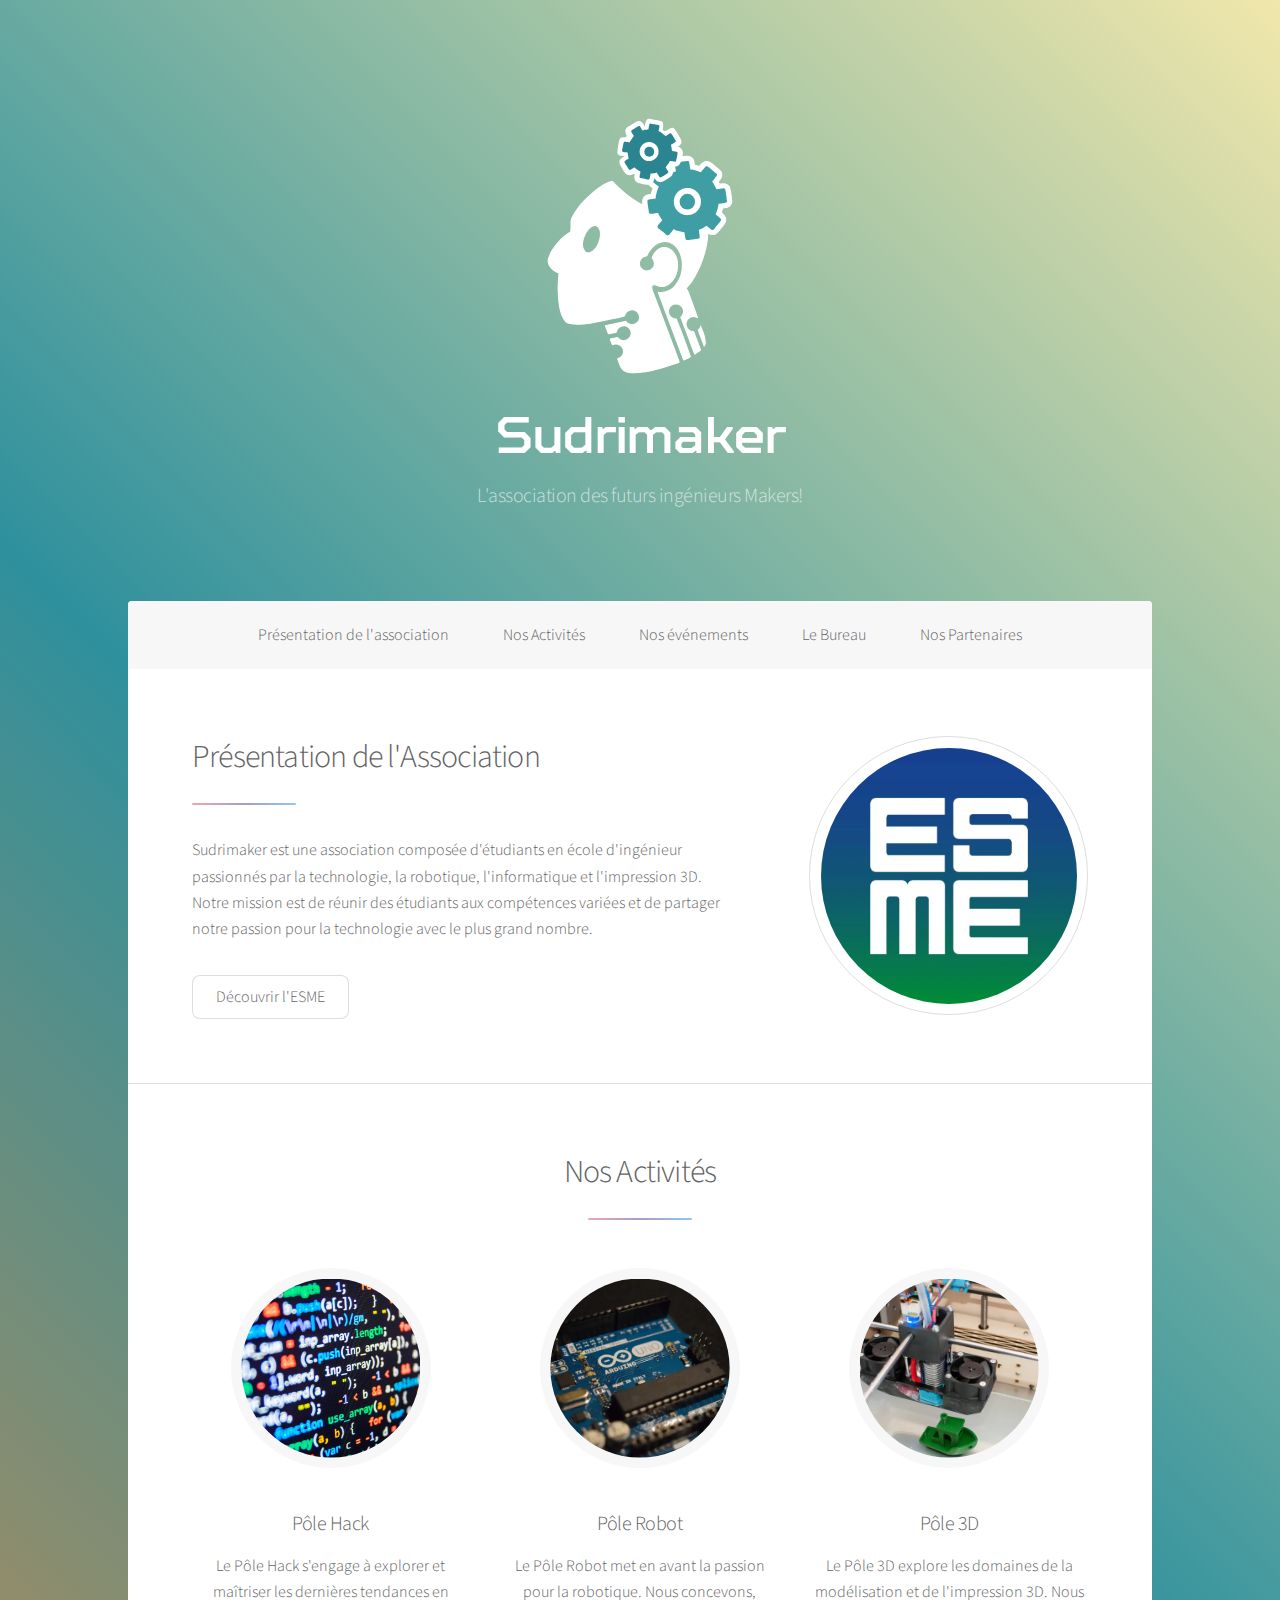
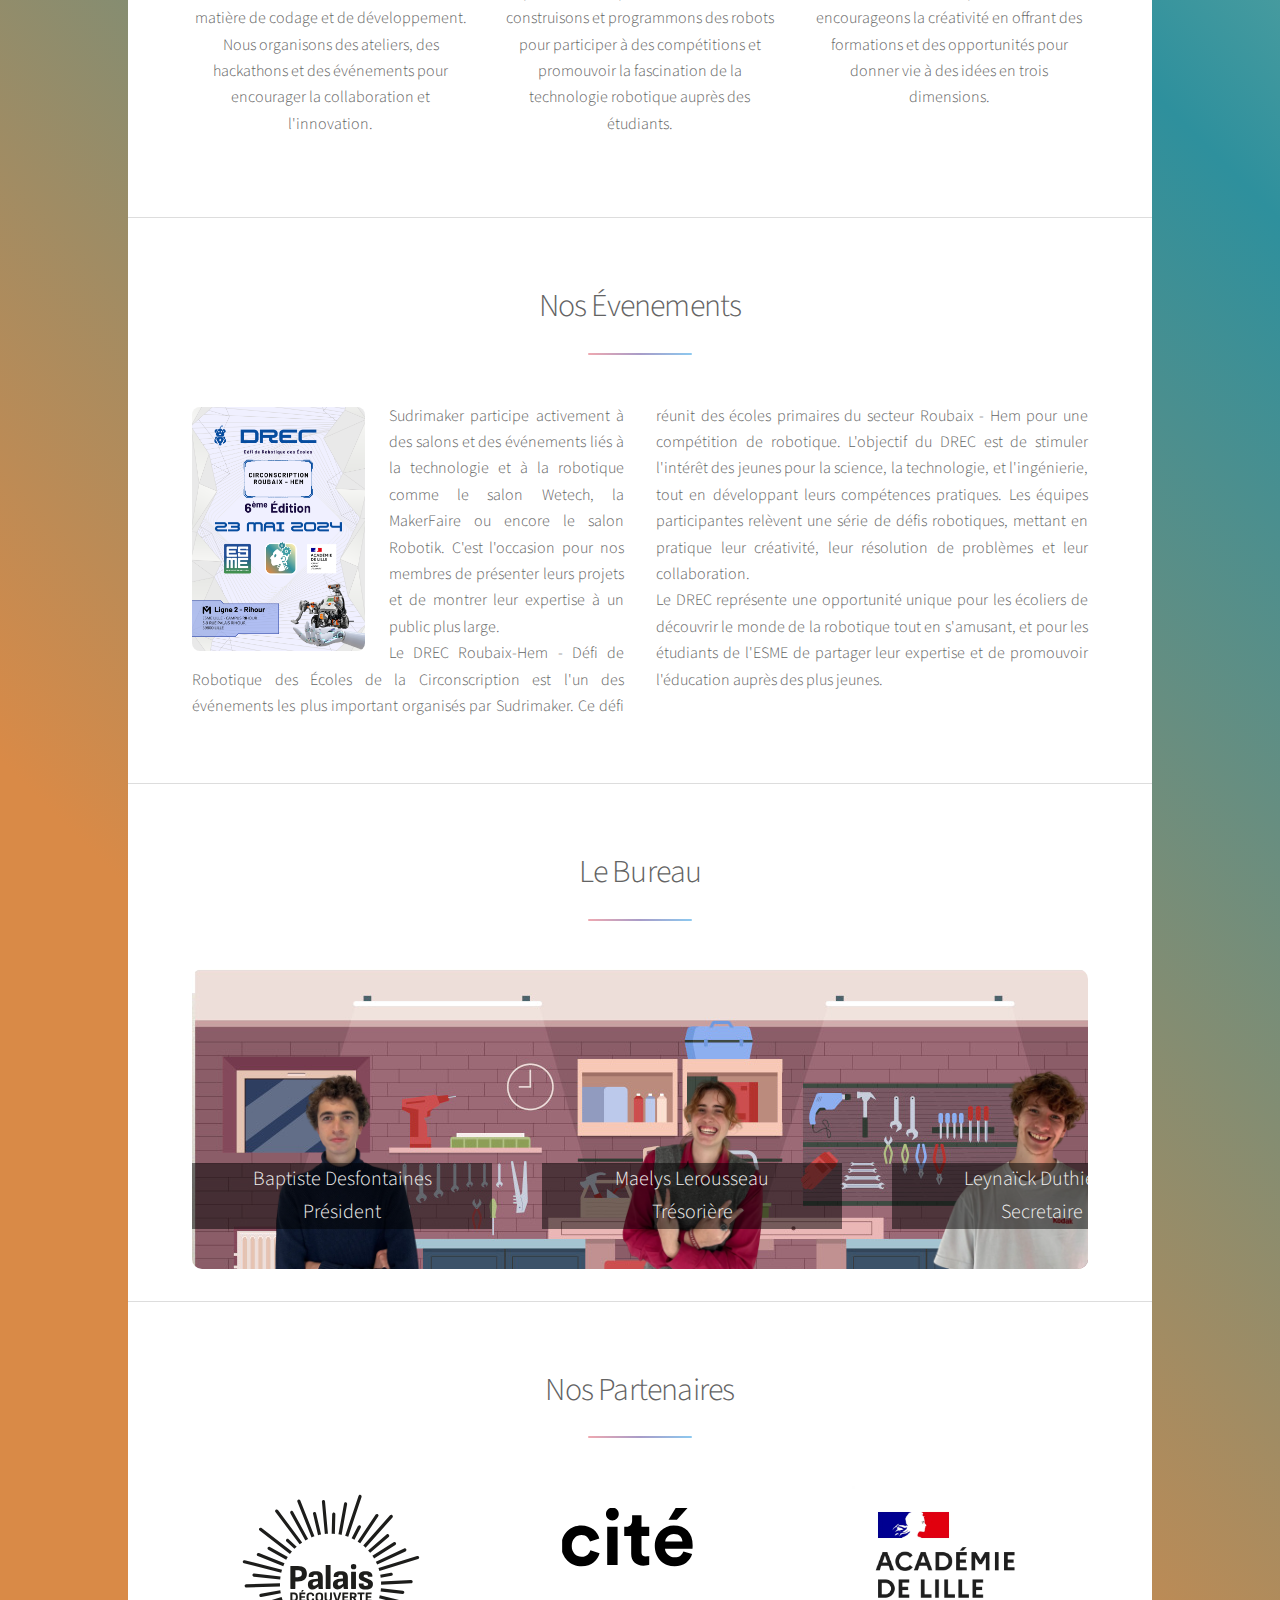
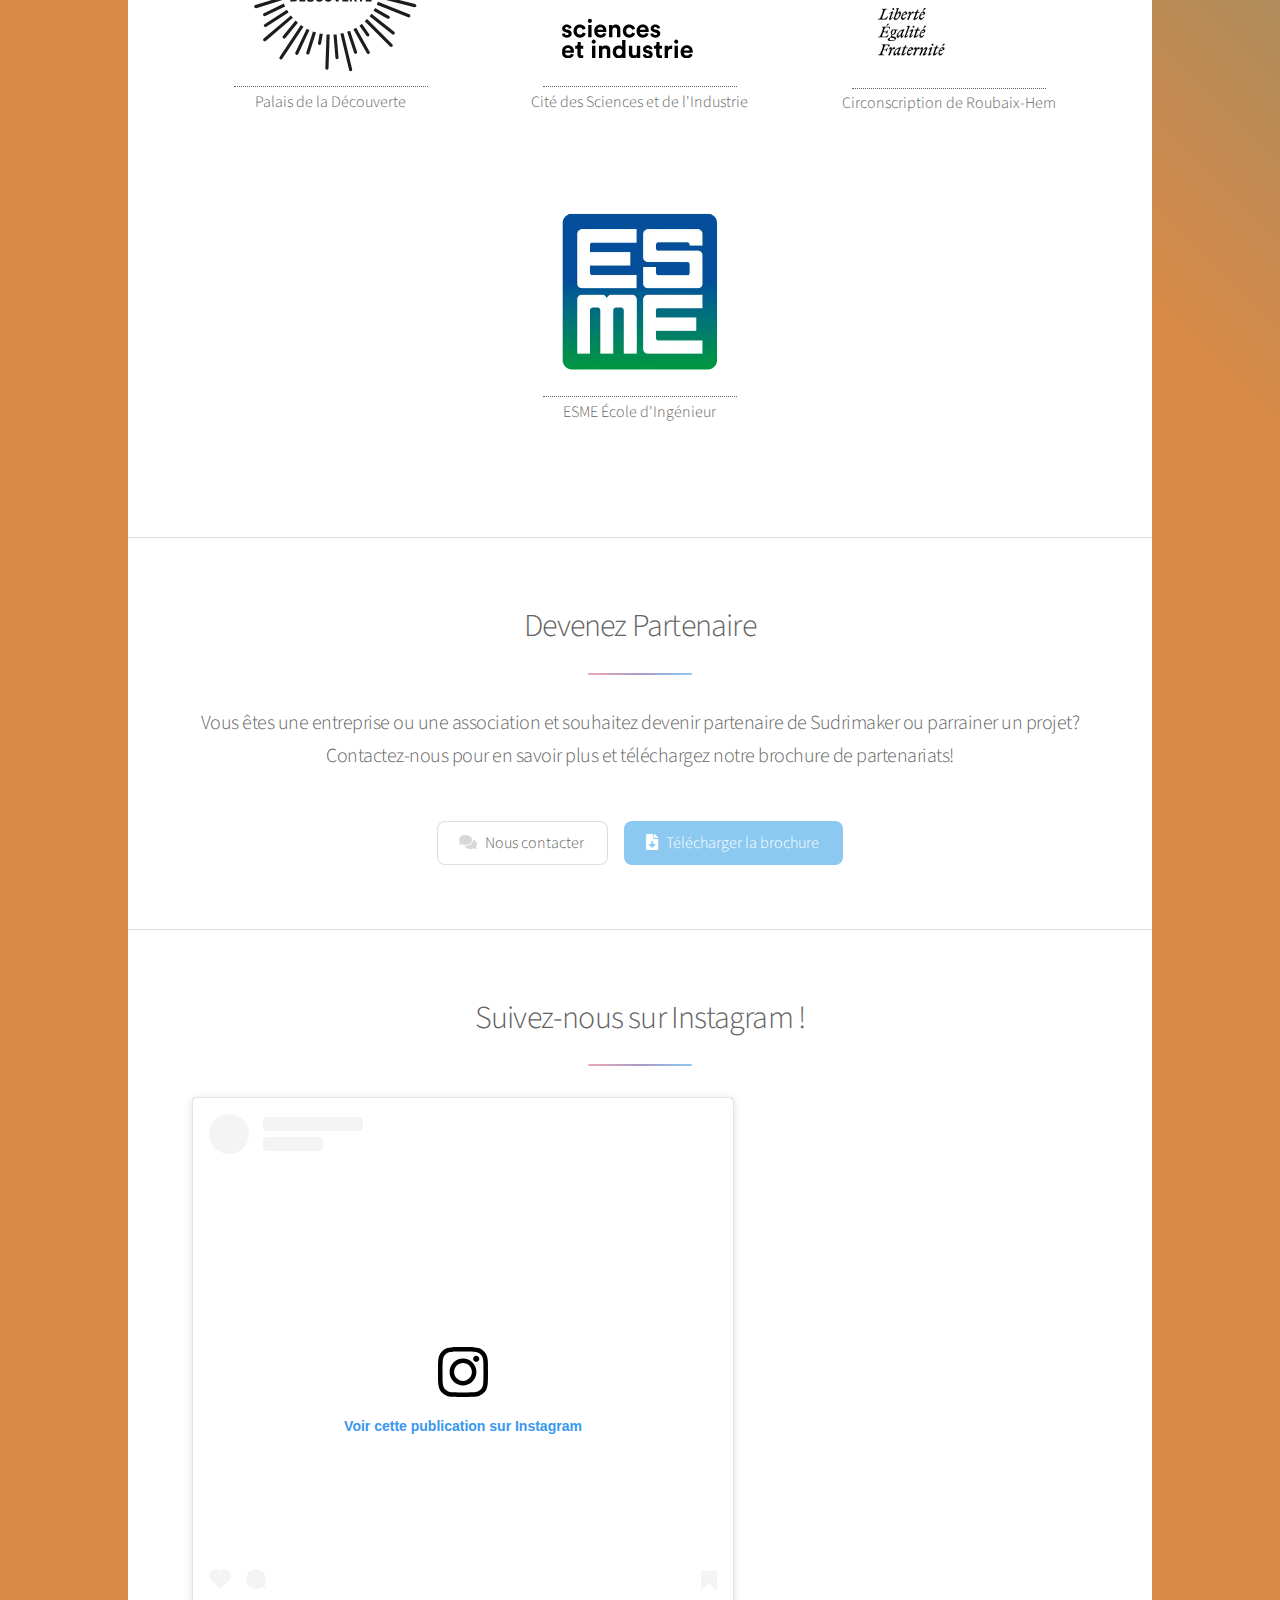
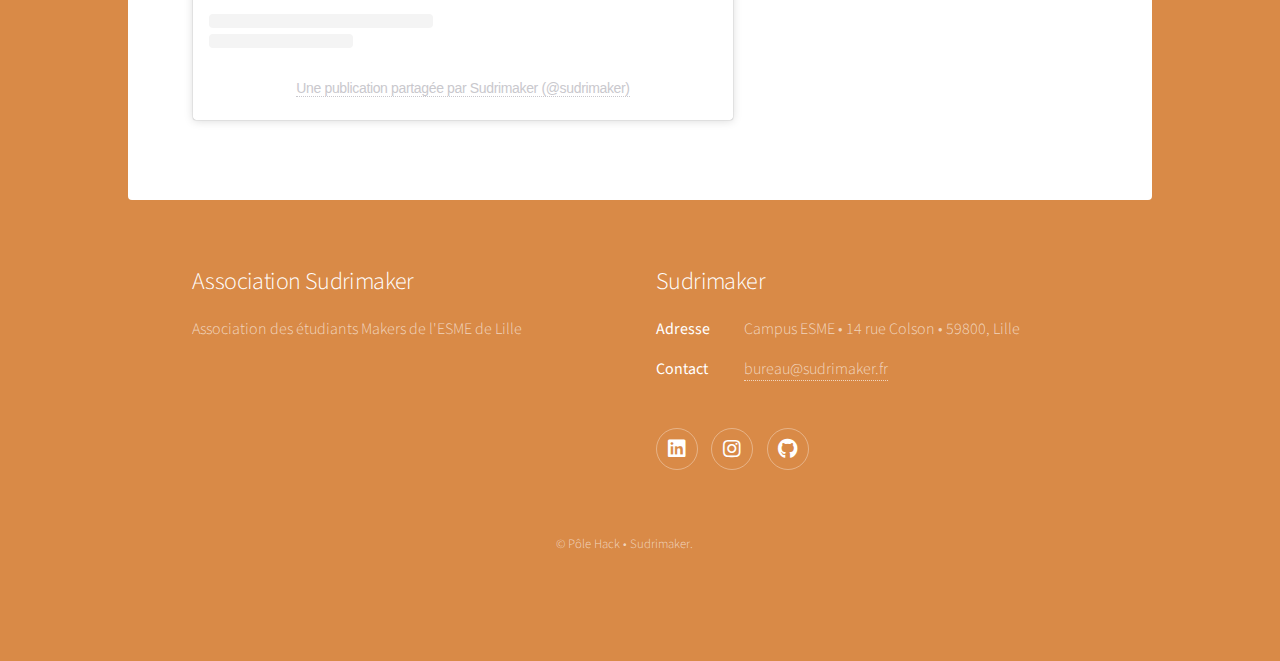
==== commit 91801356: "Update partner links and add new universcience page" ====
--- a/index.html
+++ b/index.html
@@ -235,9 +235,15 @@
 				</header>
 				<ul class="features">
 					<li class="partner">
-						<a href="//niryo.com/fr/" target="_blank">
-							<img src="./images/partenaires/niryo.webp" alt="">
-							<p>Niryo</p>
+						<a href="//www.palais-decouverte.fr/fr/" target="_blank">
+							<img src="./images/partenaires/palais.svg" alt="">
+							<p>Palais de la Découverte</p>
+						</a>
+					</li>
+					<li class="partner">
+						<a href="//www.cite-sciences.fr/fr/" target="_blank">
+							<img src="./images/partenaires/cite.svg" alt="">
+							<p>Cité des Sciences et de l'Industrie</p>
 						</a>
 					</li>
 					<li class="partner">
